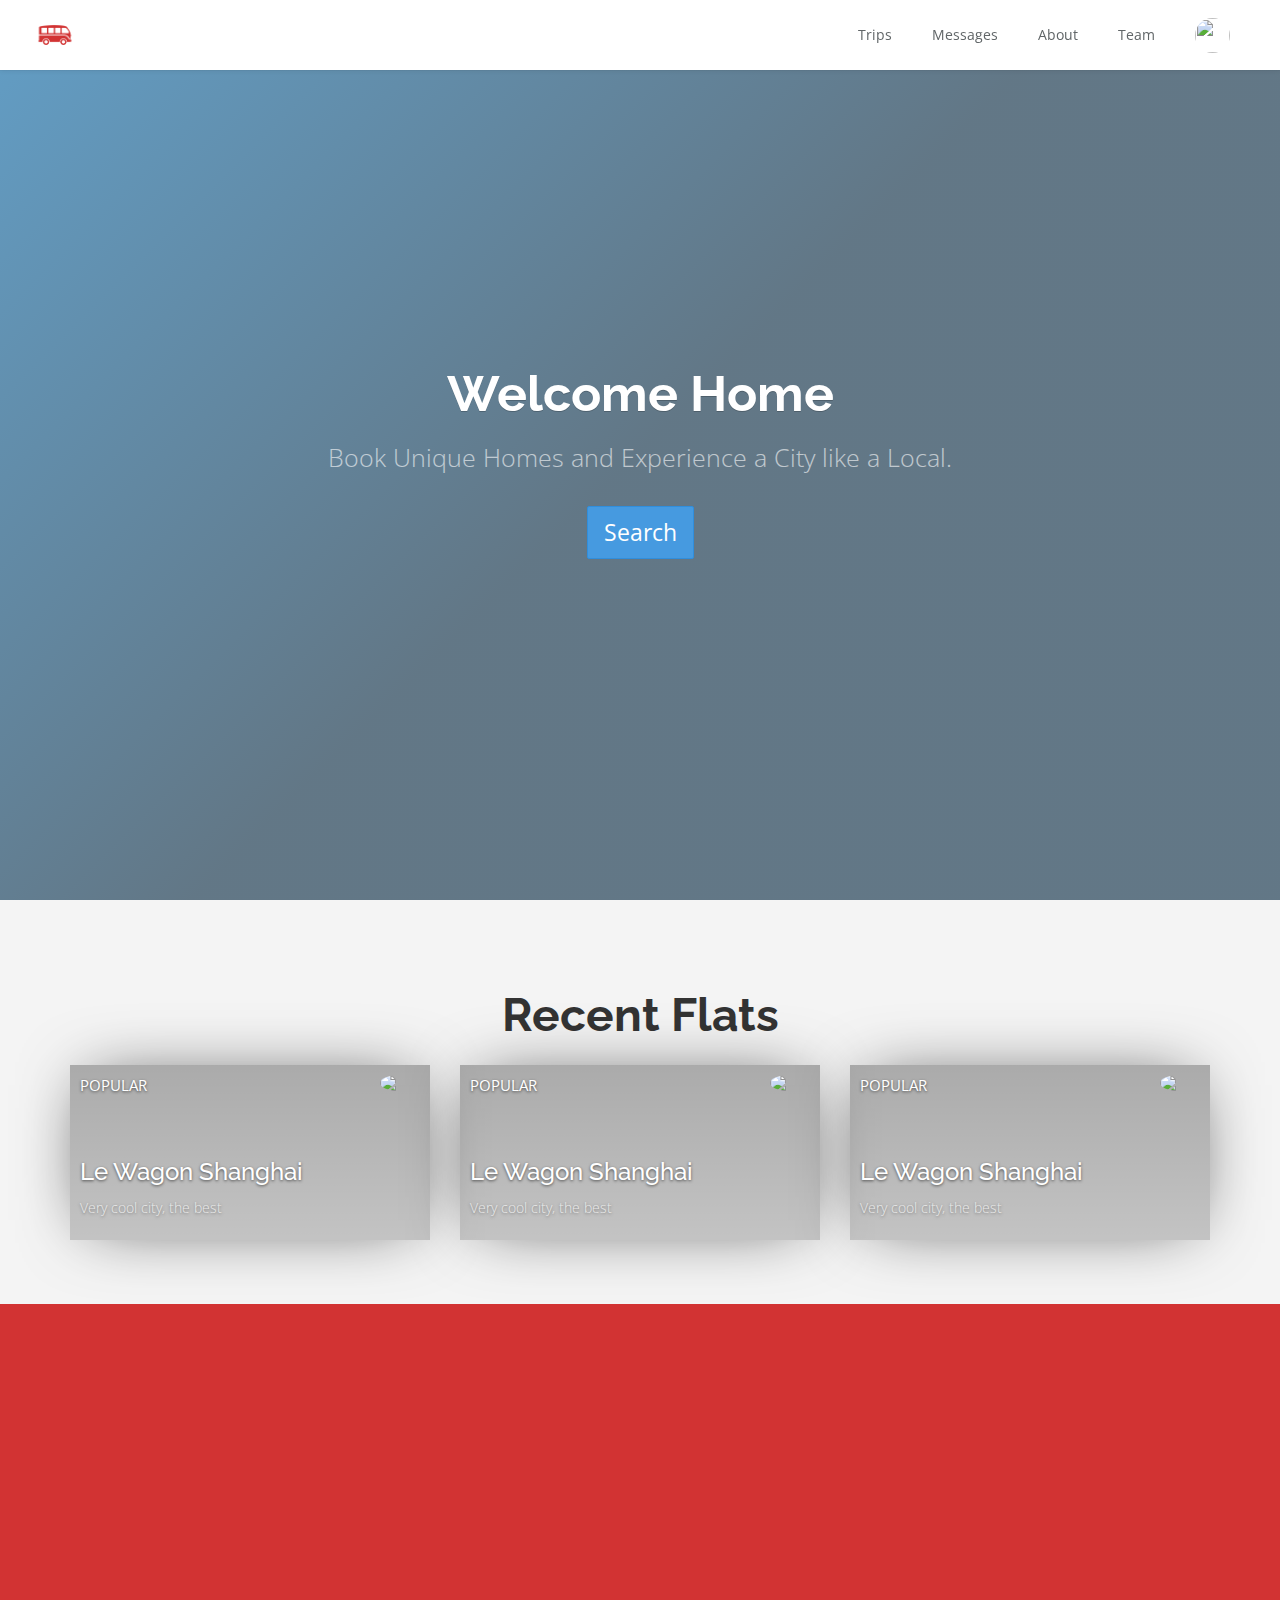
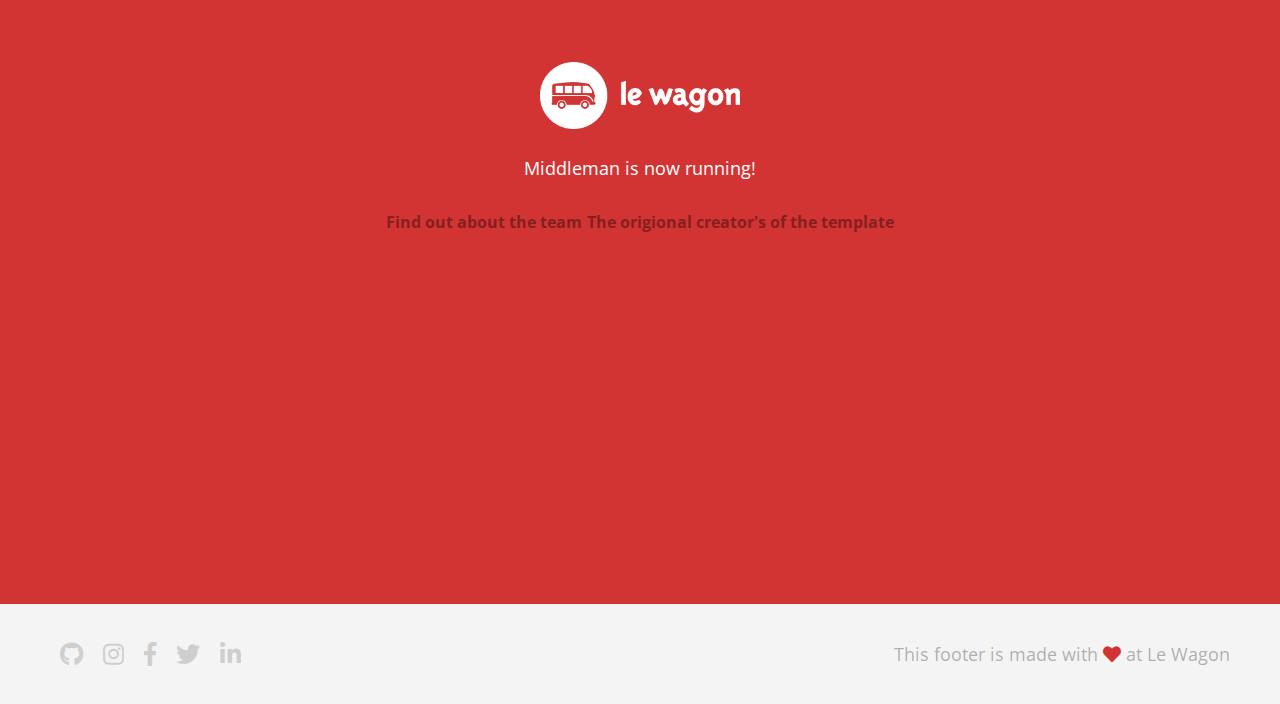
==== index.html @ 9c6ff1a3 "Automated commit at 2018-10-29 16:44:15 UTC by middleman-deploy 2.0.0-alpha" ====
<!doctype html>
<html>
  <head>
    <meta charset="utf-8">
    <meta http-equiv="x-ua-compatible" content="ie=edge">
    <meta name="viewport"
          content="width=device-width, initial-scale=1, shrink-to-fit=no">
    <!-- Use the title from a page's frontmatter if it has one -->
    <title>Le Wagon - Middleman</title>
    <link href="stylesheets/application-01566ca8.css" rel="stylesheet" />
    <script src="javascripts/application-93de88c9.js"></script>
    <link href="images/favicon-f15af148.png" rel="icon" type="image/png" />
  </head>
  <body>
    <div class="navbar-wagon navbar-fixed-top">
  <!-- Logo -->
  <a href="/" class="navbar-wagon-brand ">
    <img src="images/logo-acc9c0ec.png" alt="logo">
  </a>

  <!-- Right Navigation -->
  <div class="navbar-wagon-right hidden-xs hidden-sm ">

<!--     <a href="" class="navbar-wagon-item navbar-wagon-link">About</a>
 --><a href="" class="navbar-wagon-item navbar-wagon-link">Trips</a>
    <a href="" class="navbar-wagon-item navbar-wagon-link">Messages</a>
    <a href="about.html" class="navbar-wagon-item navbar-wagon-link">About</a>
    <a href="team.html" class="navbar-wagon-item navbar-wagon-link">Team</a>

    <!-- Profile picture with dropdown list -->
    <div class="navbar-wagon-item">
      <div class="dropdown">
        <img src="https://kitt.lewagon.com/placeholder/users/ssaunier" class="avatar dropdown-toggle" id="navbar-wagon-menu" data-toggle="dropdown">
        <ul class="dropdown-menu dropdown-menu-right navbar-wagon-dropdown-menu">
          <li><a href="#">Profile</a></li>
          <li><a href="#">Dashboard</a></li>
          <li><a href="#">Log Out</a></li>
        </ul>
      </div>
    </div>
  </div>

  <!-- Dropdown appearing on mobile only -->
  <div class="navbar-wagon-item hidden-md hidden-lg">
    <div class="dropdown">
      <i class="fa fa-bars dropdown-toggle" data-toggle="dropdown"></i>
      <ul class="dropdown-menu dropdown-menu-right navbar-wagon-dropdown-menu">
        <li><a href="#">Host</a></li>
        <li><a href="#">Trips</a></li>
        <li><a href="#">Messagese</a></li>
      </ul>
    </div>
  </div>
</div>

    <div class="banner" style="background-image: linear-gradient(-225deg, rgba(0,101,168,0.6) 0%, rgba(0,36,61,0.6) 50%), url('https://kitt.lewagon.com/placeholder/cities/berlin');">
  <div class="banner-content">
    <h1>Welcome Home</h1>
    <p>Book Unique Homes and Experience a City like a Local.</p>
    <a class="btn btn-primary btn-lg">Search</a>
  </div>
</div>

<div class="container-flats">
  <h1><strong>Recent Flats</strong></h1>
  <div class="container">
    <div class="row">
      <div class="col-xs-12 col-sm-4">
        <div class="card" style="background-image: linear-gradient(rgba(0,0,0,0.3), rgba(0,0,0,0.2)), url('https://kitt.lewagon.com/placeholder/cities/shanghai');">
          <div class="card-category">Popular</div>
          <div class="card-description">
            <h2>Le Wagon Shanghai</h2>
            <p>Very cool city, the best</p>
          </div>
          <img class="card-user" src="https://kitt.lewagon.com/placeholder/users/tgenaitay">
          <a class="card-link" href="#" ></a>
        </div>
      </div>
        <div class="col-xs-12 col-sm-4">
          <div class="card" style="background-image: linear-gradient(rgba(0,0,0,0.3), rgba(0,0,0,0.2)), url('https://kitt.lewagon.com/placeholder/cities/shanghai');">
            <div class="card-category">Popular</div>
            <div class="card-description">
              <h2>Le Wagon Shanghai</h2>
              <p>Very cool city, the best</p>
            </div>
            <img class="card-user" src="https://kitt.lewagon.com/placeholder/users/tgenaitay">
            <a class="card-link" href="#" ></a>
          </div>
        </div>
          <div class="col-xs-12 col-sm-4">
            <div class="card" style="background-image: linear-gradient(rgba(0,0,0,0.3), rgba(0,0,0,0.2)), url('https://kitt.lewagon.com/placeholder/cities/shanghai');">
              <div class="card-category">Popular</div>
              <div class="card-description">
                <h2>Le Wagon Shanghai</h2>
                <p>Very cool city, the best</p>
              </div>
              <img class="card-user" src="https://kitt.lewagon.com/placeholder/users/tgenaitay">
              <a class="card-link" href="#" ></a>
            </div>
          </div>
        </div>
      </div>
</div>

<div id="home">
  <div class="home-content">
    <img src="images/logo-acc9c0ec.png" width="200" alt="Logo" />
    <p>
      Middleman is now running!
    </p>
    <p class="about">
      <a href="team.html">Find out about the team</a>
      <a href="about.html">The origional creator's of the template</a>
    </p>
  </div>
</div>

    <div class="footer">
  <div class="footer-links">
    <a href="https://github.com/whatTheDuck101"><i class="fab fa-github"></i></a>
    <a href="#"><i class="fab fa-instagram"></i></i></a>
    <a href="#"><i class="fab fa-facebook-f"></i></a>
    <a href="#"><i class="fab fa-twitter"></i></a>
    <a href="https://www.linkedin.com/in/elizabeth-creary-766b42131/"><i class="fab fa-linkedin-in"></i></a>
  </div>
  <div class="footer-copyright">
    This footer is made with <i class="fa fa-heart"></i> at Le Wagon
  </div>
</div>

  </body>
</html>
---- stylesheets/application-01566ca8.css ----
@import url("https://fonts.googleapis.com/css?family=Open+Sans:400,300,700|Raleway:400,100,300,700,500");/*!
 * Bootstrap v3.3.7 (http://getbootstrap.com)
 * Copyright 2011-2016 Twitter, Inc.
 * Licensed under MIT (https://github.com/twbs/bootstrap/blob/master/LICENSE)
 *//*! normalize.css v3.0.3 | MIT License | github.com/necolas/normalize.css */html{font-family:sans-serif;-ms-text-size-adjust:100%;-webkit-text-size-adjust:100%}body{margin:0}article,aside,details,figcaption,figure,footer,header,hgroup,main,menu,nav,section,summary{display:block}audio,canvas,progress,video{display:inline-block;vertical-align:baseline}audio:not([controls]){display:none;height:0}[hidden],template{display:none}a{background-color:transparent}a:active,a:hover{outline:0}abbr[title]{border-bottom:1px dotted}b,strong{font-weight:bold}dfn{font-style:italic}h1{font-size:2em;margin:0.67em 0}mark{background:#ff0;color:#000}small{font-size:80%}sub,sup{font-size:75%;line-height:0;position:relative;vertical-align:baseline}sup{top:-0.5em}sub{bottom:-0.25em}img{border:0}svg:not(:root){overflow:hidden}figure{margin:1em 40px}hr{-webkit-box-sizing:content-box;box-sizing:content-box;height:0}pre{overflow:auto}code,kbd,pre,samp{font-family:monospace, monospace;font-size:1em}button,input,optgroup,select,textarea{color:inherit;font:inherit;margin:0}button{overflow:visible}button,select{text-transform:none}button,html input[type="button"],input[type="reset"],input[type="submit"]{-webkit-appearance:button;cursor:pointer}button[disabled],html input[disabled]{cursor:default}button::-moz-focus-inner,input::-moz-focus-inner{border:0;padding:0}input{line-height:normal}input[type="checkbox"],input[type="radio"]{-webkit-box-sizing:border-box;box-sizing:border-box;padding:0}input[type="number"]::-webkit-inner-spin-button,input[type="number"]::-webkit-outer-spin-button{height:auto}input[type="search"]{-webkit-appearance:textfield;-webkit-box-sizing:content-box;box-sizing:content-box}input[type="search"]::-webkit-search-cancel-button,input[type="search"]::-webkit-search-decoration{-webkit-appearance:none}fieldset{border:1px solid #c0c0c0;margin:0 2px;padding:0.35em 0.625em 0.75em}legend{border:0;padding:0}textarea{overflow:auto}optgroup{font-weight:bold}table{border-collapse:collapse;border-spacing:0}td,th{padding:0}/*! Source: https://github.com/h5bp/html5-boilerplate/blob/master/src/css/main.css */@media print{*,*:before,*:after{background:transparent !important;color:#000 !important;-webkit-box-shadow:none !important;box-shadow:none !important;text-shadow:none !important}a,a:visited{text-decoration:underline}a[href]:after{content:" (" attr(href) ")"}abbr[title]:after{content:" (" attr(title) ")"}a[href^="#"]:after,a[href^="javascript:"]:after{content:""}pre,blockquote{border:1px solid #999;page-break-inside:avoid}thead{display:table-header-group}tr,img{page-break-inside:avoid}img{max-width:100% !important}p,h2,h3{orphans:3;widows:3}h2,h3{page-break-after:avoid}.navbar{display:none}.btn>.caret,.dropup>.btn>.caret{border-top-color:#000 !important}.label{border:1px solid #000}.table{border-collapse:collapse !important}.table td,.table th{background-color:#fff !important}.table-bordered th,.table-bordered td{border:1px solid #ddd !important}}@font-face{font-family:'Glyphicons Halflings';src:url("../assets/bootstrap/glyphicons-halflings-regular-86b6f62b.eot");src:url("../assets/bootstrap/glyphicons-halflings-regular-86b6f62b.eot?#iefix") format("embedded-opentype"),url("../assets/bootstrap/glyphicons-halflings-regular-ca35b697.woff2") format("woff2"),url("../assets/bootstrap/glyphicons-halflings-regular-278e49a8.woff") format("woff"),url("../assets/bootstrap/glyphicons-halflings-regular-44bc1850.ttf") format("truetype"),url("../assets/bootstrap/glyphicons-halflings-regular-de51a849.svg#glyphicons_halflingsregular") format("svg")}.glyphicon{position:relative;top:1px;display:inline-block;font-family:'Glyphicons Halflings';font-style:normal;font-weight:normal;line-height:1;-webkit-font-smoothing:antialiased;-moz-osx-font-smoothing:grayscale}.glyphicon-asterisk:before{content:"\002a"}.glyphicon-plus:before{content:"\002b"}.glyphicon-euro:before,.glyphicon-eur:before{content:"\20ac"}.glyphicon-minus:before{content:"\2212"}.glyphicon-cloud:before{content:"\2601"}.glyphicon-envelope:before{content:"\2709"}.glyphicon-pencil:before{content:"\270f"}.glyphicon-glass:before{content:"\e001"}.glyphicon-music:before{content:"\e002"}.glyphicon-search:before{content:"\e003"}.glyphicon-heart:before{content:"\e005"}.glyphicon-star:before{content:"\e006"}.glyphicon-star-empty:before{content:"\e007"}.glyphicon-user:before{content:"\e008"}.glyphicon-film:before{content:"\e009"}.glyphicon-th-large:before{content:"\e010"}.glyphicon-th:before{content:"\e011"}.glyphicon-th-list:before{content:"\e012"}.glyphicon-ok:before{content:"\e013"}.glyphicon-remove:before{content:"\e014"}.glyphicon-zoom-in:before{content:"\e015"}.glyphicon-zoom-out:before{content:"\e016"}.glyphicon-off:before{content:"\e017"}.glyphicon-signal:before{content:"\e018"}.glyphicon-cog:before{content:"\e019"}.glyphicon-trash:before{content:"\e020"}.glyphicon-home:before{content:"\e021"}.glyphicon-file:before{content:"\e022"}.glyphicon-time:before{content:"\e023"}.glyphicon-road:before{content:"\e024"}.glyphicon-download-alt:before{content:"\e025"}.glyphicon-download:before{content:"\e026"}.glyphicon-upload:before{content:"\e027"}.glyphicon-inbox:before{content:"\e028"}.glyphicon-play-circle:before{content:"\e029"}.glyphicon-repeat:before{content:"\e030"}.glyphicon-refresh:before{content:"\e031"}.glyphicon-list-alt:before{content:"\e032"}.glyphicon-lock:before{content:"\e033"}.glyphicon-flag:before{content:"\e034"}.glyphicon-headphones:before{content:"\e035"}.glyphicon-volume-off:before{content:"\e036"}.glyphicon-volume-down:before{content:"\e037"}.glyphicon-volume-up:before{content:"\e038"}.glyphicon-qrcode:before{content:"\e039"}.glyphicon-barcode:before{content:"\e040"}.glyphicon-tag:before{content:"\e041"}.glyphicon-tags:before{content:"\e042"}.glyphicon-book:before{content:"\e043"}.glyphicon-bookmark:before{content:"\e044"}.glyphicon-print:before{content:"\e045"}.glyphicon-camera:before{content:"\e046"}.glyphicon-font:before{content:"\e047"}.glyphicon-bold:before{content:"\e048"}.glyphicon-italic:before{content:"\e049"}.glyphicon-text-height:before{content:"\e050"}.glyphicon-text-width:before{content:"\e051"}.glyphicon-align-left:before{content:"\e052"}.glyphicon-align-center:before{content:"\e053"}.glyphicon-align-right:before{content:"\e054"}.glyphicon-align-justify:before{content:"\e055"}.glyphicon-list:before{content:"\e056"}.glyphicon-indent-left:before{content:"\e057"}.glyphicon-indent-right:before{content:"\e058"}.glyphicon-facetime-video:before{content:"\e059"}.glyphicon-picture:before{content:"\e060"}.glyphicon-map-marker:before{content:"\e062"}.glyphicon-adjust:before{content:"\e063"}.glyphicon-tint:before{content:"\e064"}.glyphicon-edit:before{content:"\e065"}.glyphicon-share:before{content:"\e066"}.glyphicon-check:before{content:"\e067"}.glyphicon-move:before{content:"\e068"}.glyphicon-step-backward:before{content:"\e069"}.glyphicon-fast-backward:before{content:"\e070"}.glyphicon-backward:before{content:"\e071"}.glyphicon-play:before{content:"\e072"}.glyphicon-pause:before{content:"\e073"}.glyphicon-stop:before{content:"\e074"}.glyphicon-forward:before{content:"\e075"}.glyphicon-fast-forward:before{content:"\e076"}.glyphicon-step-forward:before{content:"\e077"}.glyphicon-eject:before{content:"\e078"}.glyphicon-chevron-left:before{content:"\e079"}.glyphicon-chevron-right:before{content:"\e080"}.glyphicon-plus-sign:before{content:"\e081"}.glyphicon-minus-sign:before{content:"\e082"}.glyphicon-remove-sign:before{content:"\e083"}.glyphicon-ok-sign:before{content:"\e084"}.glyphicon-question-sign:before{content:"\e085"}.glyphicon-info-sign:before{content:"\e086"}.glyphicon-screenshot:before{content:"\e087"}.glyphicon-remove-circle:before{content:"\e088"}.glyphicon-ok-circle:before{content:"\e089"}.glyphicon-ban-circle:before{content:"\e090"}.glyphicon-arrow-left:before{content:"\e091"}.glyphicon-arrow-right:before{content:"\e092"}.glyphicon-arrow-up:before{content:"\e093"}.glyphicon-arrow-down:before{content:"\e094"}.glyphicon-share-alt:before{content:"\e095"}.glyphicon-resize-full:before{content:"\e096"}.glyphicon-resize-small:before{content:"\e097"}.glyphicon-exclamation-sign:before{content:"\e101"}.glyphicon-gift:before{content:"\e102"}.glyphicon-leaf:before{content:"\e103"}.glyphicon-fire:before{content:"\e104"}.glyphicon-eye-open:before{content:"\e105"}.glyphicon-eye-close:before{content:"\e106"}.glyphicon-warning-sign:before{content:"\e107"}.glyphicon-plane:before{content:"\e108"}.glyphicon-calendar:before{content:"\e109"}.glyphicon-random:before{content:"\e110"}.glyphicon-comment:before{content:"\e111"}.glyphicon-magnet:before{content:"\e112"}.glyphicon-chevron-up:before{content:"\e113"}.glyphicon-chevron-down:before{content:"\e114"}.glyphicon-retweet:before{content:"\e115"}.glyphicon-shopping-cart:before{content:"\e116"}.glyphicon-folder-close:before{content:"\e117"}.glyphicon-folder-open:before{content:"\e118"}.glyphicon-resize-vertical:before{content:"\e119"}.glyphicon-resize-horizontal:before{content:"\e120"}.glyphicon-hdd:before{content:"\e121"}.glyphicon-bullhorn:before{content:"\e122"}.glyphicon-bell:before{content:"\e123"}.glyphicon-certificate:before{content:"\e124"}.glyphicon-thumbs-up:before{content:"\e125"}.glyphicon-thumbs-down:before{content:"\e126"}.glyphicon-hand-right:before{content:"\e127"}.glyphicon-hand-left:before{content:"\e128"}.glyphicon-hand-up:before{content:"\e129"}.glyphicon-hand-down:before{content:"\e130"}.glyphicon-circle-arrow-right:before{content:"\e131"}.glyphicon-circle-arrow-left:before{content:"\e132"}.glyphicon-circle-arrow-up:before{content:"\e133"}.glyphicon-circle-arrow-down:before{content:"\e134"}.glyphicon-globe:before{content:"\e135"}.glyphicon-wrench:before{content:"\e136"}.glyphicon-tasks:before{content:"\e137"}.glyphicon-filter:before{content:"\e138"}.glyphicon-briefcase:before{content:"\e139"}.glyphicon-fullscreen:before{content:"\e140"}.glyphicon-dashboard:before{content:"\e141"}.glyphicon-paperclip:before{content:"\e142"}.glyphicon-heart-empty:before{content:"\e143"}.glyphicon-link:before{content:"\e144"}.glyphicon-phone:before{content:"\e145"}.glyphicon-pushpin:before{content:"\e146"}.glyphicon-usd:before{content:"\e148"}.glyphicon-gbp:before{content:"\e149"}.glyphicon-sort:before{content:"\e150"}.glyphicon-sort-by-alphabet:before{content:"\e151"}.glyphicon-sort-by-alphabet-alt:before{content:"\e152"}.glyphicon-sort-by-order:before{content:"\e153"}.glyphicon-sort-by-order-alt:before{content:"\e154"}.glyphicon-sort-by-attributes:before{content:"\e155"}.glyphicon-sort-by-attributes-alt:before{content:"\e156"}.glyphicon-unchecked:before{content:"\e157"}.glyphicon-expand:before{content:"\e158"}.glyphicon-collapse-down:before{content:"\e159"}.glyphicon-collapse-up:before{content:"\e160"}.glyphicon-log-in:before{content:"\e161"}.glyphicon-flash:before{content:"\e162"}.glyphicon-log-out:before{content:"\e163"}.glyphicon-new-window:before{content:"\e164"}.glyphicon-record:before{content:"\e165"}.glyphicon-save:before{content:"\e166"}.glyphicon-open:before{content:"\e167"}.glyphicon-saved:before{content:"\e168"}.glyphicon-import:before{content:"\e169"}.glyphicon-export:before{content:"\e170"}.glyphicon-send:before{content:"\e171"}.glyphicon-floppy-disk:before{content:"\e172"}.glyphicon-floppy-saved:before{content:"\e173"}.glyphicon-floppy-remove:before{content:"\e174"}.glyphicon-floppy-save:before{content:"\e175"}.glyphicon-floppy-open:before{content:"\e176"}.glyphicon-credit-card:before{content:"\e177"}.glyphicon-transfer:before{content:"\e178"}.glyphicon-cutlery:before{content:"\e179"}.glyphicon-header:before{content:"\e180"}.glyphicon-compressed:before{content:"\e181"}.glyphicon-earphone:before{content:"\e182"}.glyphicon-phone-alt:before{content:"\e183"}.glyphicon-tower:before{content:"\e184"}.glyphicon-stats:before{content:"\e185"}.glyphicon-sd-video:before{content:"\e186"}.glyphicon-hd-video:before{content:"\e187"}.glyphicon-subtitles:before{content:"\e188"}.glyphicon-sound-stereo:before{content:"\e189"}.glyphicon-sound-dolby:before{content:"\e190"}.glyphicon-sound-5-1:before{content:"\e191"}.glyphicon-sound-6-1:before{content:"\e192"}.glyphicon-sound-7-1:before{content:"\e193"}.glyphicon-copyright-mark:before{content:"\e194"}.glyphicon-registration-mark:before{content:"\e195"}.glyphicon-cloud-download:before{content:"\e197"}.glyphicon-cloud-upload:before{content:"\e198"}.glyphicon-tree-conifer:before{content:"\e199"}.glyphicon-tree-deciduous:before{content:"\e200"}.glyphicon-cd:before{content:"\e201"}.glyphicon-save-file:before{content:"\e202"}.glyphicon-open-file:before{content:"\e203"}.glyphicon-level-up:before{content:"\e204"}.glyphicon-copy:before{content:"\e205"}.glyphicon-paste:before{content:"\e206"}.glyphicon-alert:before{content:"\e209"}.glyphicon-equalizer:before{content:"\e210"}.glyphicon-king:before{content:"\e211"}.glyphicon-queen:before{content:"\e212"}.glyphicon-pawn:before{content:"\e213"}.glyphicon-bishop:before{content:"\e214"}.glyphicon-knight:before{content:"\e215"}.glyphicon-baby-formula:before{content:"\e216"}.glyphicon-tent:before{content:"\26fa"}.glyphicon-blackboard:before{content:"\e218"}.glyphicon-bed:before{content:"\e219"}.glyphicon-apple:before{content:"\f8ff"}.glyphicon-erase:before{content:"\e221"}.glyphicon-hourglass:before{content:"\231b"}.glyphicon-lamp:before{content:"\e223"}.glyphicon-duplicate:before{content:"\e224"}.glyphicon-piggy-bank:before{content:"\e225"}.glyphicon-scissors:before{content:"\e226"}.glyphicon-bitcoin:before{content:"\e227"}.glyphicon-btc:before{content:"\e227"}.glyphicon-xbt:before{content:"\e227"}.glyphicon-yen:before{content:"\00a5"}.glyphicon-jpy:before{content:"\00a5"}.glyphicon-ruble:before{content:"\20bd"}.glyphicon-rub:before{content:"\20bd"}.glyphicon-scale:before{content:"\e230"}.glyphicon-ice-lolly:before{content:"\e231"}.glyphicon-ice-lolly-tasted:before{content:"\e232"}.glyphicon-education:before{content:"\e233"}.glyphicon-option-horizontal:before{content:"\e234"}.glyphicon-option-vertical:before{content:"\e235"}.glyphicon-menu-hamburger:before{content:"\e236"}.glyphicon-modal-window:before{content:"\e237"}.glyphicon-oil:before{content:"\e238"}.glyphicon-grain:before{content:"\e239"}.glyphicon-sunglasses:before{content:"\e240"}.glyphicon-text-size:before{content:"\e241"}.glyphicon-text-color:before{content:"\e242"}.glyphicon-text-background:before{content:"\e243"}.glyphicon-object-align-top:before{content:"\e244"}.glyphicon-object-align-bottom:before{content:"\e245"}.glyphicon-object-align-horizontal:before{content:"\e246"}.glyphicon-object-align-left:before{content:"\e247"}.glyphicon-object-align-vertical:before{content:"\e248"}.glyphicon-object-align-right:before{content:"\e249"}.glyphicon-triangle-right:before{content:"\e250"}.glyphicon-triangle-left:before{content:"\e251"}.glyphicon-triangle-bottom:before{content:"\e252"}.glyphicon-triangle-top:before{content:"\e253"}.glyphicon-console:before{content:"\e254"}.glyphicon-superscript:before{content:"\e255"}.glyphicon-subscript:before{content:"\e256"}.glyphicon-menu-left:before{content:"\e257"}.glyphicon-menu-right:before{content:"\e258"}.glyphicon-menu-down:before{content:"\e259"}.glyphicon-menu-up:before{content:"\e260"}*{-webkit-box-sizing:border-box;box-sizing:border-box}*:before,*:after{-webkit-box-sizing:border-box;box-sizing:border-box}html{font-size:10px;-webkit-tap-highlight-color:transparent}body{font-family:"Open Sans", "Helvetica", "sans-serif";font-size:18px;line-height:1.42857143;color:#333333;background-color:#F4F4F4}input,button,select,textarea{font-family:inherit;font-size:inherit;line-height:inherit}a{color:#469AE0;text-decoration:none}a:hover,a:focus{color:#1f74ba;text-decoration:underline}a:focus{outline:5px auto -webkit-focus-ring-color;outline-offset:-2px}figure{margin:0}img{vertical-align:middle}.img-responsive{display:block;max-width:100%;height:auto}.img-rounded{border-radius:2px}.img-thumbnail{padding:4px;line-height:1.42857143;background-color:#F4F4F4;border:1px solid #ddd;border-radius:2px;-webkit-transition:all 0.2s ease-in-out;transition:all 0.2s ease-in-out;display:inline-block;max-width:100%;height:auto}.img-circle{border-radius:50%}hr{margin-top:25px;margin-bottom:25px;border:0;border-top:1px solid #eeeeee}.sr-only{position:absolute;width:1px;height:1px;margin:-1px;padding:0;overflow:hidden;clip:rect(0, 0, 0, 0);border:0}.sr-only-focusable:active,.sr-only-focusable:focus{position:static;width:auto;height:auto;margin:0;overflow:visible;clip:auto}[role="button"]{cursor:pointer}h1,h2,h3,h4,h5,h6,.h1,.h2,.h3,.h4,.h5,.h6{font-family:"Raleway", "Helvetica", "sans-serif";font-weight:500;line-height:1.1;color:inherit}h1 small,h1 .small,h2 small,h2 .small,h3 small,h3 .small,h4 small,h4 .small,h5 small,h5 .small,h6 small,h6 .small,.h1 small,.h1 .small,.h2 small,.h2 .small,.h3 small,.h3 .small,.h4 small,.h4 .small,.h5 small,.h5 .small,.h6 small,.h6 .small{font-weight:normal;line-height:1;color:#777777}h1,.h1,h2,.h2,h3,.h3{margin-top:25px;margin-bottom:12.5px}h1 small,h1 .small,.h1 small,.h1 .small,h2 small,h2 .small,.h2 small,.h2 .small,h3 small,h3 .small,.h3 small,.h3 .small{font-size:65%}h4,.h4,h5,.h5,h6,.h6{margin-top:12.5px;margin-bottom:12.5px}h4 small,h4 .small,.h4 small,.h4 .small,h5 small,h5 .small,.h5 small,.h5 .small,h6 small,h6 .small,.h6 small,.h6 .small{font-size:75%}h1,.h1{font-size:46px}h2,.h2{font-size:38px}h3,.h3{font-size:31px}h4,.h4{font-size:23px}h5,.h5{font-size:18px}h6,.h6{font-size:16px}p{margin:0 0 12.5px}.lead{margin-bottom:25px;font-size:20px;font-weight:300;line-height:1.4}@media (min-width: 768px){.lead{font-size:27px}}small,.small{font-size:88%}mark,.mark{background-color:#fcf8e3;padding:.2em}.text-left{text-align:left}.text-right{text-align:right}.text-center{text-align:center}.text-justify{text-align:justify}.text-nowrap{white-space:nowrap}.text-lowercase{text-transform:lowercase}.text-uppercase,.initialism{text-transform:uppercase}.text-capitalize{text-transform:capitalize}.text-muted{color:#777777}.text-primary{color:#469AE0}a.text-primary:hover,a.text-primary:focus{color:#2381d0}.text-success{color:#3c763d}a.text-success:hover,a.text-success:focus{color:#2b542c}.text-info{color:#31708f}a.text-info:hover,a.text-info:focus{color:#245269}.text-warning{color:#8a6d3b}a.text-warning:hover,a.text-warning:focus{color:#66512c}.text-danger{color:#a94442}a.text-danger:hover,a.text-danger:focus{color:#843534}.bg-primary{color:#fff}.bg-primary{background-color:#469AE0}a.bg-primary:hover,a.bg-primary:focus{background-color:#2381d0}.bg-success{background-color:#dff0d8}a.bg-success:hover,a.bg-success:focus{background-color:#c1e2b3}.bg-info{background-color:#d9edf7}a.bg-info:hover,a.bg-info:focus{background-color:#afd9ee}.bg-warning{background-color:#fcf8e3}a.bg-warning:hover,a.bg-warning:focus{background-color:#f7ecb5}.bg-danger{background-color:#f2dede}a.bg-danger:hover,a.bg-danger:focus{background-color:#e4b9b9}.page-header{padding-bottom:11.5px;margin:50px 0 25px;border-bottom:1px solid #eeeeee}ul,ol{margin-top:0;margin-bottom:12.5px}ul ul,ul ol,ol ul,ol ol{margin-bottom:0}.list-unstyled{padding-left:0;list-style:none}.list-inline{padding-left:0;list-style:none;margin-left:-5px}.list-inline>li{display:inline-block;padding-left:5px;padding-right:5px}dl{margin-top:0;margin-bottom:25px}dt,dd{line-height:1.42857143}dt{font-weight:bold}dd{margin-left:0}.dl-horizontal dd:before,.dl-horizontal dd:after{content:" ";display:table}.dl-horizontal dd:after{clear:both}@media (min-width: 768px){.dl-horizontal dt{float:left;width:160px;clear:left;text-align:right;overflow:hidden;text-overflow:ellipsis;white-space:nowrap}.dl-horizontal dd{margin-left:180px}}abbr[title],abbr[data-original-title]{cursor:help;border-bottom:1px dotted #777777}.initialism{font-size:90%}blockquote{padding:12.5px 25px;margin:0 0 25px;font-size:22.5px;border-left:5px solid #eeeeee}blockquote p:last-child,blockquote ul:last-child,blockquote ol:last-child{margin-bottom:0}blockquote footer,blockquote small,blockquote .small{display:block;font-size:80%;line-height:1.42857143;color:#777777}blockquote footer:before,blockquote small:before,blockquote .small:before{content:'\2014 \00A0'}.blockquote-reverse,blockquote.pull-right{padding-right:15px;padding-left:0;border-right:5px solid #eeeeee;border-left:0;text-align:right}.blockquote-reverse footer:before,.blockquote-reverse small:before,.blockquote-reverse .small:before,blockquote.pull-right footer:before,blockquote.pull-right small:before,blockquote.pull-right .small:before{content:''}.blockquote-reverse footer:after,.blockquote-reverse small:after,.blockquote-reverse .small:after,blockquote.pull-right footer:after,blockquote.pull-right small:after,blockquote.pull-right .small:after{content:'\00A0 \2014'}address{margin-bottom:25px;font-style:normal;line-height:1.42857143}code,kbd,pre,samp{font-family:Menlo, Monaco, Consolas, "Courier New", monospace}code{padding:2px 4px;font-size:90%;color:#c7254e;background-color:#f9f2f4;border-radius:2px}kbd{padding:2px 4px;font-size:90%;color:#fff;background-color:#333;border-radius:2px;-webkit-box-shadow:inset 0 -1px 0 rgba(0,0,0,0.25);box-shadow:inset 0 -1px 0 rgba(0,0,0,0.25)}kbd kbd{padding:0;font-size:100%;font-weight:bold;-webkit-box-shadow:none;box-shadow:none}pre{display:block;padding:12px;margin:0 0 12.5px;font-size:17px;line-height:1.42857143;word-break:break-all;word-wrap:break-word;color:#333333;background-color:#f5f5f5;border:1px solid #ccc;border-radius:2px}pre code{padding:0;font-size:inherit;color:inherit;white-space:pre-wrap;background-color:transparent;border-radius:0}.pre-scrollable{max-height:340px;overflow-y:scroll}.container{margin-right:auto;margin-left:auto;padding-left:15px;padding-right:15px}.container:before,.container:after{content:" ";display:table}.container:after{clear:both}@media (min-width: 768px){.container{width:750px}}@media (min-width: 992px){.container{width:970px}}@media (min-width: 1200px){.container{width:1170px}}.container-fluid{margin-right:auto;margin-left:auto;padding-left:15px;padding-right:15px}.container-fluid:before,.container-fluid:after{content:" ";display:table}.container-fluid:after{clear:both}.row{margin-left:-15px;margin-right:-15px}.row:before,.row:after{content:" ";display:table}.row:after{clear:both}.col-xs-1,.col-sm-1,.col-md-1,.col-lg-1,.col-xs-2,.col-sm-2,.col-md-2,.col-lg-2,.col-xs-3,.col-sm-3,.col-md-3,.col-lg-3,.col-xs-4,.col-sm-4,.col-md-4,.col-lg-4,.col-xs-5,.col-sm-5,.col-md-5,.col-lg-5,.col-xs-6,.col-sm-6,.col-md-6,.col-lg-6,.col-xs-7,.col-sm-7,.col-md-7,.col-lg-7,.col-xs-8,.col-sm-8,.col-md-8,.col-lg-8,.col-xs-9,.col-sm-9,.col-md-9,.col-lg-9,.col-xs-10,.col-sm-10,.col-md-10,.col-lg-10,.col-xs-11,.col-sm-11,.col-md-11,.col-lg-11,.col-xs-12,.col-sm-12,.col-md-12,.col-lg-12{position:relative;min-height:1px;padding-left:15px;padding-right:15px}.col-xs-1,.col-xs-2,.col-xs-3,.col-xs-4,.col-xs-5,.col-xs-6,.col-xs-7,.col-xs-8,.col-xs-9,.col-xs-10,.col-xs-11,.col-xs-12{float:left}.col-xs-1{width:8.33333333%}.col-xs-2{width:16.66666667%}.col-xs-3{width:25%}.col-xs-4{width:33.33333333%}.col-xs-5{width:41.66666667%}.col-xs-6{width:50%}.col-xs-7{width:58.33333333%}.col-xs-8{width:66.66666667%}.col-xs-9{width:75%}.col-xs-10{width:83.33333333%}.col-xs-11{width:91.66666667%}.col-xs-12{width:100%}.col-xs-pull-0{right:auto}.col-xs-pull-1{right:8.33333333%}.col-xs-pull-2{right:16.66666667%}.col-xs-pull-3{right:25%}.col-xs-pull-4{right:33.33333333%}.col-xs-pull-5{right:41.66666667%}.col-xs-pull-6{right:50%}.col-xs-pull-7{right:58.33333333%}.col-xs-pull-8{right:66.66666667%}.col-xs-pull-9{right:75%}.col-xs-pull-10{right:83.33333333%}.col-xs-pull-11{right:91.66666667%}.col-xs-pull-12{right:100%}.col-xs-push-0{left:auto}.col-xs-push-1{left:8.33333333%}.col-xs-push-2{left:16.66666667%}.col-xs-push-3{left:25%}.col-xs-push-4{left:33.33333333%}.col-xs-push-5{left:41.66666667%}.col-xs-push-6{left:50%}.col-xs-push-7{left:58.33333333%}.col-xs-push-8{left:66.66666667%}.col-xs-push-9{left:75%}.col-xs-push-10{left:83.33333333%}.col-xs-push-11{left:91.66666667%}.col-xs-push-12{left:100%}.col-xs-offset-0{margin-left:0%}.col-xs-offset-1{margin-left:8.33333333%}.col-xs-offset-2{margin-left:16.66666667%}.col-xs-offset-3{margin-left:25%}.col-xs-offset-4{margin-left:33.33333333%}.col-xs-offset-5{margin-left:41.66666667%}.col-xs-offset-6{margin-left:50%}.col-xs-offset-7{margin-left:58.33333333%}.col-xs-offset-8{margin-left:66.66666667%}.col-xs-offset-9{margin-left:75%}.col-xs-offset-10{margin-left:83.33333333%}.col-xs-offset-11{margin-left:91.66666667%}.col-xs-offset-12{margin-left:100%}@media (min-width: 768px){.col-sm-1,.col-sm-2,.col-sm-3,.col-sm-4,.col-sm-5,.col-sm-6,.col-sm-7,.col-sm-8,.col-sm-9,.col-sm-10,.col-sm-11,.col-sm-12{float:left}.col-sm-1{width:8.33333333%}.col-sm-2{width:16.66666667%}.col-sm-3{width:25%}.col-sm-4{width:33.33333333%}.col-sm-5{width:41.66666667%}.col-sm-6{width:50%}.col-sm-7{width:58.33333333%}.col-sm-8{width:66.66666667%}.col-sm-9{width:75%}.col-sm-10{width:83.33333333%}.col-sm-11{width:91.66666667%}.col-sm-12{width:100%}.col-sm-pull-0{right:auto}.col-sm-pull-1{right:8.33333333%}.col-sm-pull-2{right:16.66666667%}.col-sm-pull-3{right:25%}.col-sm-pull-4{right:33.33333333%}.col-sm-pull-5{right:41.66666667%}.col-sm-pull-6{right:50%}.col-sm-pull-7{right:58.33333333%}.col-sm-pull-8{right:66.66666667%}.col-sm-pull-9{right:75%}.col-sm-pull-10{right:83.33333333%}.col-sm-pull-11{right:91.66666667%}.col-sm-pull-12{right:100%}.col-sm-push-0{left:auto}.col-sm-push-1{left:8.33333333%}.col-sm-push-2{left:16.66666667%}.col-sm-push-3{left:25%}.col-sm-push-4{left:33.33333333%}.col-sm-push-5{left:41.66666667%}.col-sm-push-6{left:50%}.col-sm-push-7{left:58.33333333%}.col-sm-push-8{left:66.66666667%}.col-sm-push-9{left:75%}.col-sm-push-10{left:83.33333333%}.col-sm-push-11{left:91.66666667%}.col-sm-push-12{left:100%}.col-sm-offset-0{margin-left:0%}.col-sm-offset-1{margin-left:8.33333333%}.col-sm-offset-2{margin-left:16.66666667%}.col-sm-offset-3{margin-left:25%}.col-sm-offset-4{margin-left:33.33333333%}.col-sm-offset-5{margin-left:41.66666667%}.col-sm-offset-6{margin-left:50%}.col-sm-offset-7{margin-left:58.33333333%}.col-sm-offset-8{margin-left:66.66666667%}.col-sm-offset-9{margin-left:75%}.col-sm-offset-10{margin-left:83.33333333%}.col-sm-offset-11{margin-left:91.66666667%}.col-sm-offset-12{margin-left:100%}}@media (min-width: 992px){.col-md-1,.col-md-2,.col-md-3,.col-md-4,.col-md-5,.col-md-6,.col-md-7,.col-md-8,.col-md-9,.col-md-10,.col-md-11,.col-md-12{float:left}.col-md-1{width:8.33333333%}.col-md-2{width:16.66666667%}.col-md-3{width:25%}.col-md-4{width:33.33333333%}.col-md-5{width:41.66666667%}.col-md-6{width:50%}.col-md-7{width:58.33333333%}.col-md-8{width:66.66666667%}.col-md-9{width:75%}.col-md-10{width:83.33333333%}.col-md-11{width:91.66666667%}.col-md-12{width:100%}.col-md-pull-0{right:auto}.col-md-pull-1{right:8.33333333%}.col-md-pull-2{right:16.66666667%}.col-md-pull-3{right:25%}.col-md-pull-4{right:33.33333333%}.col-md-pull-5{right:41.66666667%}.col-md-pull-6{right:50%}.col-md-pull-7{right:58.33333333%}.col-md-pull-8{right:66.66666667%}.col-md-pull-9{right:75%}.col-md-pull-10{right:83.33333333%}.col-md-pull-11{right:91.66666667%}.col-md-pull-12{right:100%}.col-md-push-0{left:auto}.col-md-push-1{left:8.33333333%}.col-md-push-2{left:16.66666667%}.col-md-push-3{left:25%}.col-md-push-4{left:33.33333333%}.col-md-push-5{left:41.66666667%}.col-md-push-6{left:50%}.col-md-push-7{left:58.33333333%}.col-md-push-8{left:66.66666667%}.col-md-push-9{left:75%}.col-md-push-10{left:83.33333333%}.col-md-push-11{left:91.66666667%}.col-md-push-12{left:100%}.col-md-offset-0{margin-left:0%}.col-md-offset-1{margin-left:8.33333333%}.col-md-offset-2{margin-left:16.66666667%}.col-md-offset-3{margin-left:25%}.col-md-offset-4{margin-left:33.33333333%}.col-md-offset-5{margin-left:41.66666667%}.col-md-offset-6{margin-left:50%}.col-md-offset-7{margin-left:58.33333333%}.col-md-offset-8{margin-left:66.66666667%}.col-md-offset-9{margin-left:75%}.col-md-offset-10{margin-left:83.33333333%}.col-md-offset-11{margin-left:91.66666667%}.col-md-offset-12{margin-left:100%}}@media (min-width: 1200px){.col-lg-1,.col-lg-2,.col-lg-3,.col-lg-4,.col-lg-5,.col-lg-6,.col-lg-7,.col-lg-8,.col-lg-9,.col-lg-10,.col-lg-11,.col-lg-12{float:left}.col-lg-1{width:8.33333333%}.col-lg-2{width:16.66666667%}.col-lg-3{width:25%}.col-lg-4{width:33.33333333%}.col-lg-5{width:41.66666667%}.col-lg-6{width:50%}.col-lg-7{width:58.33333333%}.col-lg-8{width:66.66666667%}.col-lg-9{width:75%}.col-lg-10{width:83.33333333%}.col-lg-11{width:91.66666667%}.col-lg-12{width:100%}.col-lg-pull-0{right:auto}.col-lg-pull-1{right:8.33333333%}.col-lg-pull-2{right:16.66666667%}.col-lg-pull-3{right:25%}.col-lg-pull-4{right:33.33333333%}.col-lg-pull-5{right:41.66666667%}.col-lg-pull-6{right:50%}.col-lg-pull-7{right:58.33333333%}.col-lg-pull-8{right:66.66666667%}.col-lg-pull-9{right:75%}.col-lg-pull-10{right:83.33333333%}.col-lg-pull-11{right:91.66666667%}.col-lg-pull-12{right:100%}.col-lg-push-0{left:auto}.col-lg-push-1{left:8.33333333%}.col-lg-push-2{left:16.66666667%}.col-lg-push-3{left:25%}.col-lg-push-4{left:33.33333333%}.col-lg-push-5{left:41.66666667%}.col-lg-push-6{left:50%}.col-lg-push-7{left:58.33333333%}.col-lg-push-8{left:66.66666667%}.col-lg-push-9{left:75%}.col-lg-push-10{left:83.33333333%}.col-lg-push-11{left:91.66666667%}.col-lg-push-12{left:100%}.col-lg-offset-0{margin-left:0%}.col-lg-offset-1{margin-left:8.33333333%}.col-lg-offset-2{margin-left:16.66666667%}.col-lg-offset-3{margin-left:25%}.col-lg-offset-4{margin-left:33.33333333%}.col-lg-offset-5{margin-left:41.66666667%}.col-lg-offset-6{margin-left:50%}.col-lg-offset-7{margin-left:58.33333333%}.col-lg-offset-8{margin-left:66.66666667%}.col-lg-offset-9{margin-left:75%}.col-lg-offset-10{margin-left:83.33333333%}.col-lg-offset-11{margin-left:91.66666667%}.col-lg-offset-12{margin-left:100%}}table{background-color:transparent}caption{padding-top:8px;padding-bottom:8px;color:#777777;text-align:left}th{text-align:left}.table{width:100%;max-width:100%;margin-bottom:25px}.table>thead>tr>th,.table>thead>tr>td,.table>tbody>tr>th,.table>tbody>tr>td,.table>tfoot>tr>th,.table>tfoot>tr>td{padding:8px;line-height:1.42857143;vertical-align:top;border-top:1px solid #ddd}.table>thead>tr>th{vertical-align:bottom;border-bottom:2px solid #ddd}.table>caption+thead>tr:first-child>th,.table>caption+thead>tr:first-child>td,.table>colgroup+thead>tr:first-child>th,.table>colgroup+thead>tr:first-child>td,.table>thead:first-child>tr:first-child>th,.table>thead:first-child>tr:first-child>td{border-top:0}.table>tbody+tbody{border-top:2px solid #ddd}.table .table{background-color:#F4F4F4}.table-condensed>thead>tr>th,.table-condensed>thead>tr>td,.table-condensed>tbody>tr>th,.table-condensed>tbody>tr>td,.table-condensed>tfoot>tr>th,.table-condensed>tfoot>tr>td{padding:5px}.table-bordered{border:1px solid #ddd}.table-bordered>thead>tr>th,.table-bordered>thead>tr>td,.table-bordered>tbody>tr>th,.table-bordered>tbody>tr>td,.table-bordered>tfoot>tr>th,.table-bordered>tfoot>tr>td{border:1px solid #ddd}.table-bordered>thead>tr>th,.table-bordered>thead>tr>td{border-bottom-width:2px}.table-striped>tbody>tr:nth-of-type(odd){background-color:#f9f9f9}.table-hover>tbody>tr:hover{background-color:#f5f5f5}table col[class*="col-"]{position:static;float:none;display:table-column}table td[class*="col-"],table th[class*="col-"]{position:static;float:none;display:table-cell}.table>thead>tr>td.active,.table>thead>tr>th.active,.table>thead>tr.active>td,.table>thead>tr.active>th,.table>tbody>tr>td.active,.table>tbody>tr>th.active,.table>tbody>tr.active>td,.table>tbody>tr.active>th,.table>tfoot>tr>td.active,.table>tfoot>tr>th.active,.table>tfoot>tr.active>td,.table>tfoot>tr.active>th{background-color:#f5f5f5}.table-hover>tbody>tr>td.active:hover,.table-hover>tbody>tr>th.active:hover,.table-hover>tbody>tr.active:hover>td,.table-hover>tbody>tr:hover>.active,.table-hover>tbody>tr.active:hover>th{background-color:#e8e8e8}.table>thead>tr>td.success,.table>thead>tr>th.success,.table>thead>tr.success>td,.table>thead>tr.success>th,.table>tbody>tr>td.success,.table>tbody>tr>th.success,.table>tbody>tr.success>td,.table>tbody>tr.success>th,.table>tfoot>tr>td.success,.table>tfoot>tr>th.success,.table>tfoot>tr.success>td,.table>tfoot>tr.success>th{background-color:#dff0d8}.table-hover>tbody>tr>td.success:hover,.table-hover>tbody>tr>th.success:hover,.table-hover>tbody>tr.success:hover>td,.table-hover>tbody>tr:hover>.success,.table-hover>tbody>tr.success:hover>th{background-color:#d0e9c6}.table>thead>tr>td.info,.table>thead>tr>th.info,.table>thead>tr.info>td,.table>thead>tr.info>th,.table>tbody>tr>td.info,.table>tbody>tr>th.info,.table>tbody>tr.info>td,.table>tbody>tr.info>th,.table>tfoot>tr>td.info,.table>tfoot>tr>th.info,.table>tfoot>tr.info>td,.table>tfoot>tr.info>th{background-color:#d9edf7}.table-hover>tbody>tr>td.info:hover,.table-hover>tbody>tr>th.info:hover,.table-hover>tbody>tr.info:hover>td,.table-hover>tbody>tr:hover>.info,.table-hover>tbody>tr.info:hover>th{background-color:#c4e3f3}.table>thead>tr>td.warning,.table>thead>tr>th.warning,.table>thead>tr.warning>td,.table>thead>tr.warning>th,.table>tbody>tr>td.warning,.table>tbody>tr>th.warning,.table>tbody>tr.warning>td,.table>tbody>tr.warning>th,.table>tfoot>tr>td.warning,.table>tfoot>tr>th.warning,.table>tfoot>tr.warning>td,.table>tfoot>tr.warning>th{background-color:#fcf8e3}.table-hover>tbody>tr>td.warning:hover,.table-hover>tbody>tr>th.warning:hover,.table-hover>tbody>tr.warning:hover>td,.table-hover>tbody>tr:hover>.warning,.table-hover>tbody>tr.warning:hover>th{background-color:#faf2cc}.table>thead>tr>td.danger,.table>thead>tr>th.danger,.table>thead>tr.danger>td,.table>thead>tr.danger>th,.table>tbody>tr>td.danger,.table>tbody>tr>th.danger,.table>tbody>tr.danger>td,.table>tbody>tr.danger>th,.table>tfoot>tr>td.danger,.table>tfoot>tr>th.danger,.table>tfoot>tr.danger>td,.table>tfoot>tr.danger>th{background-color:#f2dede}.table-hover>tbody>tr>td.danger:hover,.table-hover>tbody>tr>th.danger:hover,.table-hover>tbody>tr.danger:hover>td,.table-hover>tbody>tr:hover>.danger,.table-hover>tbody>tr.danger:hover>th{background-color:#ebcccc}.table-responsive{overflow-x:auto;min-height:0.01%}@media screen and (max-width: 767px){.table-responsive{width:100%;margin-bottom:18.75px;overflow-y:hidden;-ms-overflow-style:-ms-autohiding-scrollbar;border:1px solid #ddd}.table-responsive>.table{margin-bottom:0}.table-responsive>.table>thead>tr>th,.table-responsive>.table>thead>tr>td,.table-responsive>.table>tbody>tr>th,.table-responsive>.table>tbody>tr>td,.table-responsive>.table>tfoot>tr>th,.table-responsive>.table>tfoot>tr>td{white-space:nowrap}.table-responsive>.table-bordered{border:0}.table-responsive>.table-bordered>thead>tr>th:first-child,.table-responsive>.table-bordered>thead>tr>td:first-child,.table-responsive>.table-bordered>tbody>tr>th:first-child,.table-responsive>.table-bordered>tbody>tr>td:first-child,.table-responsive>.table-bordered>tfoot>tr>th:first-child,.table-responsive>.table-bordered>tfoot>tr>td:first-child{border-left:0}.table-responsive>.table-bordered>thead>tr>th:last-child,.table-responsive>.table-bordered>thead>tr>td:last-child,.table-responsive>.table-bordered>tbody>tr>th:last-child,.table-responsive>.table-bordered>tbody>tr>td:last-child,.table-responsive>.table-bordered>tfoot>tr>th:last-child,.table-responsive>.table-bordered>tfoot>tr>td:last-child{border-right:0}.table-responsive>.table-bordered>tbody>tr:last-child>th,.table-responsive>.table-bordered>tbody>tr:last-child>td,.table-responsive>.table-bordered>tfoot>tr:last-child>th,.table-responsive>.table-bordered>tfoot>tr:last-child>td{border-bottom:0}}fieldset{padding:0;margin:0;border:0;min-width:0}legend{display:block;width:100%;padding:0;margin-bottom:25px;font-size:27px;line-height:inherit;color:#333333;border:0;border-bottom:1px solid #e5e5e5}label{display:inline-block;max-width:100%;margin-bottom:5px;font-weight:bold}input[type="search"]{-webkit-box-sizing:border-box;box-sizing:border-box}input[type="radio"],input[type="checkbox"]{margin:4px 0 0;margin-top:1px \9;line-height:normal}input[type="file"]{display:block}input[type="range"]{display:block;width:100%}select[multiple],select[size]{height:auto}input[type="file"]:focus,input[type="radio"]:focus,input[type="checkbox"]:focus{outline:5px auto -webkit-focus-ring-color;outline-offset:-2px}output{display:block;padding-top:7px;font-size:18px;line-height:1.42857143;color:#000000}.form-control{display:block;width:100%;height:39px;padding:6px 12px;font-size:18px;line-height:1.42857143;color:#000000;background-color:#fff;background-image:none;border:1px solid #ccc;border-radius:2px;-webkit-box-shadow:inset 0 1px 1px rgba(0,0,0,0.075);box-shadow:inset 0 1px 1px rgba(0,0,0,0.075);-webkit-transition:border-color ease-in-out 0.15s, box-shadow ease-in-out 0.15s;-webkit-transition:border-color ease-in-out 0.15s, -webkit-box-shadow ease-in-out 0.15s;transition:border-color ease-in-out 0.15s, -webkit-box-shadow ease-in-out 0.15s;transition:border-color ease-in-out 0.15s, box-shadow ease-in-out 0.15s;transition:border-color ease-in-out 0.15s, box-shadow ease-in-out 0.15s, -webkit-box-shadow ease-in-out 0.15s}.form-control:focus{border-color:#66afe9;outline:0;-webkit-box-shadow:inset 0 1px 1px rgba(0,0,0,0.075),0 0 8px rgba(102,175,233,0.6);box-shadow:inset 0 1px 1px rgba(0,0,0,0.075),0 0 8px rgba(102,175,233,0.6)}.form-control::-moz-placeholder{color:#999;opacity:1}.form-control:-ms-input-placeholder{color:#999}.form-control::-webkit-input-placeholder{color:#999}.form-control::-ms-expand{border:0;background-color:transparent}.form-control[disabled],.form-control[readonly],fieldset[disabled] .form-control{background-color:#eeeeee;opacity:1}.form-control[disabled],fieldset[disabled] .form-control{cursor:not-allowed}textarea.form-control{height:auto}input[type="search"]{-webkit-appearance:none}@media screen and (-webkit-min-device-pixel-ratio: 0){input[type="date"].form-control,input[type="time"].form-control,input[type="datetime-local"].form-control,input[type="month"].form-control{line-height:39px}input[type="date"].input-sm,.input-group-sm>input[type="date"].form-control,.input-group-sm>input[type="date"].input-group-addon,.input-group-sm>.input-group-btn>input[type="date"].btn,.input-group-sm input[type="date"],input[type="time"].input-sm,.input-group-sm>input[type="time"].form-control,.input-group-sm>input[type="time"].input-group-addon,.input-group-sm>.input-group-btn>input[type="time"].btn,.input-group-sm input[type="time"],input[type="datetime-local"].input-sm,.input-group-sm>input[type="datetime-local"].form-control,.input-group-sm>input[type="datetime-local"].input-group-addon,.input-group-sm>.input-group-btn>input[type="datetime-local"].btn,.input-group-sm input[type="datetime-local"],input[type="month"].input-sm,.input-group-sm>input[type="month"].form-control,.input-group-sm>input[type="month"].input-group-addon,.input-group-sm>.input-group-btn>input[type="month"].btn,.input-group-sm input[type="month"]{line-height:36px}input[type="date"].input-lg,.input-group-lg>input[type="date"].form-control,.input-group-lg>input[type="date"].input-group-addon,.input-group-lg>.input-group-btn>input[type="date"].btn,.input-group-lg input[type="date"],input[type="time"].input-lg,.input-group-lg>input[type="time"].form-control,.input-group-lg>input[type="time"].input-group-addon,.input-group-lg>.input-group-btn>input[type="time"].btn,.input-group-lg input[type="time"],input[type="datetime-local"].input-lg,.input-group-lg>input[type="datetime-local"].form-control,.input-group-lg>input[type="datetime-local"].input-group-addon,.input-group-lg>.input-group-btn>input[type="datetime-local"].btn,.input-group-lg input[type="datetime-local"],input[type="month"].input-lg,.input-group-lg>input[type="month"].form-control,.input-group-lg>input[type="month"].input-group-addon,.input-group-lg>.input-group-btn>input[type="month"].btn,.input-group-lg input[type="month"]{line-height:53px}}.form-group{margin-bottom:15px}.radio,.checkbox{position:relative;display:block;margin-top:10px;margin-bottom:10px}.radio label,.checkbox label{min-height:25px;padding-left:20px;margin-bottom:0;font-weight:normal;cursor:pointer}.radio input[type="radio"],.radio-inline input[type="radio"],.checkbox input[type="checkbox"],.checkbox-inline input[type="checkbox"]{position:absolute;margin-left:-20px;margin-top:4px \9}.radio+.radio,.checkbox+.checkbox{margin-top:-5px}.radio-inline,.checkbox-inline{position:relative;display:inline-block;padding-left:20px;margin-bottom:0;vertical-align:middle;font-weight:normal;cursor:pointer}.radio-inline+.radio-inline,.checkbox-inline+.checkbox-inline{margin-top:0;margin-left:10px}input[type="radio"][disabled],input[type="radio"].disabled,fieldset[disabled] input[type="radio"],input[type="checkbox"][disabled],input[type="checkbox"].disabled,fieldset[disabled] input[type="checkbox"]{cursor:not-allowed}.radio-inline.disabled,fieldset[disabled] .radio-inline,.checkbox-inline.disabled,fieldset[disabled] .checkbox-inline{cursor:not-allowed}.radio.disabled label,fieldset[disabled] .radio label,.checkbox.disabled label,fieldset[disabled] .checkbox label{cursor:not-allowed}.form-control-static{padding-top:7px;padding-bottom:7px;margin-bottom:0;min-height:43px}.form-control-static.input-lg,.input-group-lg>.form-control-static.form-control,.input-group-lg>.form-control-static.input-group-addon,.input-group-lg>.input-group-btn>.form-control-static.btn,.form-control-static.input-sm,.input-group-sm>.form-control-static.form-control,.input-group-sm>.form-control-static.input-group-addon,.input-group-sm>.input-group-btn>.form-control-static.btn{padding-left:0;padding-right:0}.input-sm,.input-group-sm>.form-control,.input-group-sm>.input-group-addon,.input-group-sm>.input-group-btn>.btn{height:36px;padding:5px 10px;font-size:16px;line-height:1.5;border-radius:2px}select.input-sm,.input-group-sm>select.form-control,.input-group-sm>select.input-group-addon,.input-group-sm>.input-group-btn>select.btn{height:36px;line-height:36px}textarea.input-sm,.input-group-sm>textarea.form-control,.input-group-sm>textarea.input-group-addon,.input-group-sm>.input-group-btn>textarea.btn,select[multiple].input-sm,.input-group-sm>select[multiple].form-control,.input-group-sm>select[multiple].input-group-addon,.input-group-sm>.input-group-btn>select[multiple].btn{height:auto}.form-group-sm .form-control{height:36px;padding:5px 10px;font-size:16px;line-height:1.5;border-radius:2px}.form-group-sm select.form-control{height:36px;line-height:36px}.form-group-sm textarea.form-control,.form-group-sm select[multiple].form-control{height:auto}.form-group-sm .form-control-static{height:36px;min-height:41px;padding:6px 10px;font-size:16px;line-height:1.5}.input-lg,.input-group-lg>.form-control,.input-group-lg>.input-group-addon,.input-group-lg>.input-group-btn>.btn{height:53px;padding:10px 16px;font-size:23px;line-height:1.3333333;border-radius:2px}select.input-lg,.input-group-lg>select.form-control,.input-group-lg>select.input-group-addon,.input-group-lg>.input-group-btn>select.btn{height:53px;line-height:53px}textarea.input-lg,.input-group-lg>textarea.form-control,.input-group-lg>textarea.input-group-addon,.input-group-lg>.input-group-btn>textarea.btn,select[multiple].input-lg,.input-group-lg>select[multiple].form-control,.input-group-lg>select[multiple].input-group-addon,.input-group-lg>.input-group-btn>select[multiple].btn{height:auto}.form-group-lg .form-control{height:53px;padding:10px 16px;font-size:23px;line-height:1.3333333;border-radius:2px}.form-group-lg select.form-control{height:53px;line-height:53px}.form-group-lg textarea.form-control,.form-group-lg select[multiple].form-control{height:auto}.form-group-lg .form-control-static{height:53px;min-height:48px;padding:11px 16px;font-size:23px;line-height:1.3333333}.has-feedback{position:relative}.has-feedback .form-control{padding-right:48.75px}.form-control-feedback{position:absolute;top:0;right:0;z-index:2;display:block;width:39px;height:39px;line-height:39px;text-align:center;pointer-events:none}.input-lg+.form-control-feedback,.input-group-lg>.form-control+.form-control-feedback,.input-group-lg>.input-group-addon+.form-control-feedback,.input-group-lg>.input-group-btn>.btn+.form-control-feedback,.input-group-lg+.form-control-feedback,.form-group-lg .form-control+.form-control-feedback{width:53px;height:53px;line-height:53px}.input-sm+.form-control-feedback,.input-group-sm>.form-control+.form-control-feedback,.input-group-sm>.input-group-addon+.form-control-feedback,.input-group-sm>.input-group-btn>.btn+.form-control-feedback,.input-group-sm+.form-control-feedback,.form-group-sm .form-control+.form-control-feedback{width:36px;height:36px;line-height:36px}.has-success .help-block,.has-success .control-label,.has-success .radio,.has-success .checkbox,.has-success .radio-inline,.has-success .checkbox-inline,.has-success.radio label,.has-success.checkbox label,.has-success.radio-inline label,.has-success.checkbox-inline label{color:#3c763d}.has-success .form-control{border-color:#3c763d;-webkit-box-shadow:inset 0 1px 1px rgba(0,0,0,0.075);box-shadow:inset 0 1px 1px rgba(0,0,0,0.075)}.has-success .form-control:focus{border-color:#2b542c;-webkit-box-shadow:inset 0 1px 1px rgba(0,0,0,0.075),0 0 6px #67b168;box-shadow:inset 0 1px 1px rgba(0,0,0,0.075),0 0 6px #67b168}.has-success .input-group-addon{color:#3c763d;border-color:#3c763d;background-color:#dff0d8}.has-success .form-control-feedback{color:#3c763d}.has-warning .help-block,.has-warning .control-label,.has-warning .radio,.has-warning .checkbox,.has-warning .radio-inline,.has-warning .checkbox-inline,.has-warning.radio label,.has-warning.checkbox label,.has-warning.radio-inline label,.has-warning.checkbox-inline label{color:#8a6d3b}.has-warning .form-control{border-color:#8a6d3b;-webkit-box-shadow:inset 0 1px 1px rgba(0,0,0,0.075);box-shadow:inset 0 1px 1px rgba(0,0,0,0.075)}.has-warning .form-control:focus{border-color:#66512c;-webkit-box-shadow:inset 0 1px 1px rgba(0,0,0,0.075),0 0 6px #c0a16b;box-shadow:inset 0 1px 1px rgba(0,0,0,0.075),0 0 6px #c0a16b}.has-warning .input-group-addon{color:#8a6d3b;border-color:#8a6d3b;background-color:#fcf8e3}.has-warning .form-control-feedback{color:#8a6d3b}.has-error .help-block,.has-error .control-label,.has-error .radio,.has-error .checkbox,.has-error .radio-inline,.has-error .checkbox-inline,.has-error.radio label,.has-error.checkbox label,.has-error.radio-inline label,.has-error.checkbox-inline label{color:#a94442}.has-error .form-control{border-color:#a94442;-webkit-box-shadow:inset 0 1px 1px rgba(0,0,0,0.075);box-shadow:inset 0 1px 1px rgba(0,0,0,0.075)}.has-error .form-control:focus{border-color:#843534;-webkit-box-shadow:inset 0 1px 1px rgba(0,0,0,0.075),0 0 6px #ce8483;box-shadow:inset 0 1px 1px rgba(0,0,0,0.075),0 0 6px #ce8483}.has-error .input-group-addon{color:#a94442;border-color:#a94442;background-color:#f2dede}.has-error .form-control-feedback{color:#a94442}.has-feedback label ~ .form-control-feedback{top:30px}.has-feedback label.sr-only ~ .form-control-feedback{top:0}.help-block{display:block;margin-top:5px;margin-bottom:10px;color:#737373}@media (min-width: 768px){.form-inline .form-group{display:inline-block;margin-bottom:0;vertical-align:middle}.form-inline .form-control{display:inline-block;width:auto;vertical-align:middle}.form-inline .form-control-static{display:inline-block}.form-inline .input-group{display:inline-table;vertical-align:middle}.form-inline .input-group .input-group-addon,.form-inline .input-group .input-group-btn,.form-inline .input-group .form-control{width:auto}.form-inline .input-group>.form-control{width:100%}.form-inline .control-label{margin-bottom:0;vertical-align:middle}.form-inline .radio,.form-inline .checkbox{display:inline-block;margin-top:0;margin-bottom:0;vertical-align:middle}.form-inline .radio label,.form-inline .checkbox label{padding-left:0}.form-inline .radio input[type="radio"],.form-inline .checkbox input[type="checkbox"]{position:relative;margin-left:0}.form-inline .has-feedback .form-control-feedback{top:0}}.form-horizontal .radio,.form-horizontal .checkbox,.form-horizontal .radio-inline,.form-horizontal .checkbox-inline{margin-top:0;margin-bottom:0;padding-top:7px}.form-horizontal .radio,.form-horizontal .checkbox{min-height:32px}.form-horizontal .form-group{margin-left:-15px;margin-right:-15px}.form-horizontal .form-group:before,.form-horizontal .form-group:after{content:" ";display:table}.form-horizontal .form-group:after{clear:both}@media (min-width: 768px){.form-horizontal .control-label{text-align:right;margin-bottom:0;padding-top:7px}}.form-horizontal .has-feedback .form-control-feedback{right:15px}@media (min-width: 768px){.form-horizontal .form-group-lg .control-label{padding-top:11px;font-size:23px}}@media (min-width: 768px){.form-horizontal .form-group-sm .control-label{padding-top:6px;font-size:16px}}.btn{display:inline-block;margin-bottom:0;font-weight:normal;text-align:center;vertical-align:middle;-ms-touch-action:manipulation;touch-action:manipulation;cursor:pointer;background-image:none;border:1px solid transparent;white-space:nowrap;padding:6px 12px;font-size:18px;line-height:1.42857143;border-radius:2px;-webkit-user-select:none;-moz-user-select:none;-ms-user-select:none;user-select:none}.btn:focus,.btn.focus,.btn:active:focus,.btn:active.focus,.btn.active:focus,.btn.active.focus{outline:5px auto -webkit-focus-ring-color;outline-offset:-2px}.btn:hover,.btn:focus,.btn.focus{color:#333;text-decoration:none}.btn:active,.btn.active{outline:0;background-image:none;-webkit-box-shadow:inset 0 3px 5px rgba(0,0,0,0.125);box-shadow:inset 0 3px 5px rgba(0,0,0,0.125)}.btn.disabled,.btn[disabled],fieldset[disabled] .btn{cursor:not-allowed;opacity:0.65;filter:alpha(opacity=65);-webkit-box-shadow:none;box-shadow:none}a.btn.disabled,fieldset[disabled] a.btn{pointer-events:none}.btn-default{color:#333;background-color:#fff;border-color:#ccc}.btn-default:focus,.btn-default.focus{color:#333;background-color:#e6e6e6;border-color:#8c8c8c}.btn-default:hover{color:#333;background-color:#e6e6e6;border-color:#adadad}.btn-default:active,.btn-default.active,.open>.btn-default.dropdown-toggle{color:#333;background-color:#e6e6e6;border-color:#adadad}.btn-default:active:hover,.btn-default:active:focus,.btn-default:active.focus,.btn-default.active:hover,.btn-default.active:focus,.btn-default.active.focus,.open>.btn-default.dropdown-toggle:hover,.open>.btn-default.dropdown-toggle:focus,.open>.btn-default.dropdown-toggle.focus{color:#333;background-color:#d4d4d4;border-color:#8c8c8c}.btn-default:active,.btn-default.active,.open>.btn-default.dropdown-toggle{background-image:none}.btn-default.disabled:hover,.btn-default.disabled:focus,.btn-default.disabled.focus,.btn-default[disabled]:hover,.btn-default[disabled]:focus,.btn-default[disabled].focus,fieldset[disabled] .btn-default:hover,fieldset[disabled] .btn-default:focus,fieldset[disabled] .btn-default.focus{background-color:#fff;border-color:#ccc}.btn-default .badge{color:#fff;background-color:#333}.btn-primary{color:#fff;background-color:#469AE0;border-color:#308edc}.btn-primary:focus,.btn-primary.focus{color:#fff;background-color:#2381d0;border-color:#144b79}.btn-primary:hover{color:#fff;background-color:#2381d0;border-color:#1e6eb2}.btn-primary:active,.btn-primary.active,.open>.btn-primary.dropdown-toggle{color:#fff;background-color:#2381d0;border-color:#1e6eb2}.btn-primary:active:hover,.btn-primary:active:focus,.btn-primary:active.focus,.btn-primary.active:hover,.btn-primary.active:focus,.btn-primary.active.focus,.open>.btn-primary.dropdown-toggle:hover,.open>.btn-primary.dropdown-toggle:focus,.open>.btn-primary.dropdown-toggle.focus{color:#fff;background-color:#1e6eb2;border-color:#144b79}.btn-primary:active,.btn-primary.active,.open>.btn-primary.dropdown-toggle{background-image:none}.btn-primary.disabled:hover,.btn-primary.disabled:focus,.btn-primary.disabled.focus,.btn-primary[disabled]:hover,.btn-primary[disabled]:focus,.btn-primary[disabled].focus,fieldset[disabled] .btn-primary:hover,fieldset[disabled] .btn-primary:focus,fieldset[disabled] .btn-primary.focus{background-color:#469AE0;border-color:#308edc}.btn-primary .badge{color:#469AE0;background-color:#fff}.btn-success{color:#fff;background-color:#32B796;border-color:#2da386}.btn-success:focus,.btn-success.focus{color:#fff;background-color:#278f75;border-color:#113f34}.btn-success:hover{color:#fff;background-color:#278f75;border-color:#1f735e}.btn-success:active,.btn-success.active,.open>.btn-success.dropdown-toggle{color:#fff;background-color:#278f75;border-color:#1f735e}.btn-success:active:hover,.btn-success:active:focus,.btn-success:active.focus,.btn-success.active:hover,.btn-success.active:focus,.btn-success.active.focus,.open>.btn-success.dropdown-toggle:hover,.open>.btn-success.dropdown-toggle:focus,.open>.btn-success.dropdown-toggle.focus{color:#fff;background-color:#1f735e;border-color:#113f34}.btn-success:active,.btn-success.active,.open>.btn-success.dropdown-toggle{background-image:none}.btn-success.disabled:hover,.btn-success.disabled:focus,.btn-success.disabled.focus,.btn-success[disabled]:hover,.btn-success[disabled]:focus,.btn-success[disabled].focus,fieldset[disabled] .btn-success:hover,fieldset[disabled] .btn-success:focus,fieldset[disabled] .btn-success.focus{background-color:#32B796;border-color:#2da386}.btn-success .badge{color:#32B796;background-color:#fff}.btn-info{color:#fff;background-color:#FDB631;border-color:#fdad18}.btn-info:focus,.btn-info.focus{color:#fff;background-color:#f9a302;border-color:#946101}.btn-info:hover{color:#fff;background-color:#f9a302;border-color:#d58c02}.btn-info:active,.btn-info.active,.open>.btn-info.dropdown-toggle{color:#fff;background-color:#f9a302;border-color:#d58c02}.btn-info:active:hover,.btn-info:active:focus,.btn-info:active.focus,.btn-info.active:hover,.btn-info.active:focus,.btn-info.active.focus,.open>.btn-info.dropdown-toggle:hover,.open>.btn-info.dropdown-toggle:focus,.open>.btn-info.dropdown-toggle.focus{color:#fff;background-color:#d58c02;border-color:#946101}.btn-info:active,.btn-info.active,.open>.btn-info.dropdown-toggle{background-image:none}.btn-info.disabled:hover,.btn-info.disabled:focus,.btn-info.disabled.focus,.btn-info[disabled]:hover,.btn-info[disabled]:focus,.btn-info[disabled].focus,fieldset[disabled] .btn-info:hover,fieldset[disabled] .btn-info:focus,fieldset[disabled] .btn-info.focus{background-color:#FDB631;border-color:#fdad18}.btn-info .badge{color:#FDB631;background-color:#fff}.btn-warning{color:#fff;background-color:#E67E22;border-color:#d67118}.btn-warning:focus,.btn-warning.focus{color:#fff;background-color:#bf6516;border-color:#64350b}.btn-warning:hover{color:#fff;background-color:#bf6516;border-color:#9f5412}.btn-warning:active,.btn-warning.active,.open>.btn-warning.dropdown-toggle{color:#fff;background-color:#bf6516;border-color:#9f5412}.btn-warning:active:hover,.btn-warning:active:focus,.btn-warning:active.focus,.btn-warning.active:hover,.btn-warning.active:focus,.btn-warning.active.focus,.open>.btn-warning.dropdown-toggle:hover,.open>.btn-warning.dropdown-toggle:focus,.open>.btn-warning.dropdown-toggle.focus{color:#fff;background-color:#9f5412;border-color:#64350b}.btn-warning:active,.btn-warning.active,.open>.btn-warning.dropdown-toggle{background-image:none}.btn-warning.disabled:hover,.btn-warning.disabled:focus,.btn-warning.disabled.focus,.btn-warning[disabled]:hover,.btn-warning[disabled]:focus,.btn-warning[disabled].focus,fieldset[disabled] .btn-warning:hover,fieldset[disabled] .btn-warning:focus,fieldset[disabled] .btn-warning.focus{background-color:#E67E22;border-color:#d67118}.btn-warning .badge{color:#E67E22;background-color:#fff}.btn-danger{color:#fff;background-color:#EE5F5B;border-color:#ec4844}.btn-danger:focus,.btn-danger.focus{color:#fff;background-color:#e9322d;border-color:#9f1411}.btn-danger:hover{color:#fff;background-color:#e9322d;border-color:#dc1c17}.btn-danger:active,.btn-danger.active,.open>.btn-danger.dropdown-toggle{color:#fff;background-color:#e9322d;border-color:#dc1c17}.btn-danger:active:hover,.btn-danger:active:focus,.btn-danger:active.focus,.btn-danger.active:hover,.btn-danger.active:focus,.btn-danger.active.focus,.open>.btn-danger.dropdown-toggle:hover,.open>.btn-danger.dropdown-toggle:focus,.open>.btn-danger.dropdown-toggle.focus{color:#fff;background-color:#dc1c17;border-color:#9f1411}.btn-danger:active,.btn-danger.active,.open>.btn-danger.dropdown-toggle{background-image:none}.btn-danger.disabled:hover,.btn-danger.disabled:focus,.btn-danger.disabled.focus,.btn-danger[disabled]:hover,.btn-danger[disabled]:focus,.btn-danger[disabled].focus,fieldset[disabled] .btn-danger:hover,fieldset[disabled] .btn-danger:focus,fieldset[disabled] .btn-danger.focus{background-color:#EE5F5B;border-color:#ec4844}.btn-danger .badge{color:#EE5F5B;background-color:#fff}.btn-link{color:#469AE0;font-weight:normal;border-radius:0}.btn-link,.btn-link:active,.btn-link.active,.btn-link[disabled],fieldset[disabled] .btn-link{background-color:transparent;-webkit-box-shadow:none;box-shadow:none}.btn-link,.btn-link:hover,.btn-link:focus,.btn-link:active{border-color:transparent}.btn-link:hover,.btn-link:focus{color:#1f74ba;text-decoration:underline;background-color:transparent}.btn-link[disabled]:hover,.btn-link[disabled]:focus,fieldset[disabled] .btn-link:hover,fieldset[disabled] .btn-link:focus{color:#777777;text-decoration:none}.btn-lg,.btn-group-lg>.btn{padding:10px 16px;font-size:23px;line-height:1.3333333;border-radius:2px}.btn-sm,.btn-group-sm>.btn{padding:5px 10px;font-size:16px;line-height:1.5;border-radius:2px}.btn-xs,.btn-group-xs>.btn{padding:1px 5px;font-size:16px;line-height:1.5;border-radius:2px}.btn-block{display:block;width:100%}.btn-block+.btn-block{margin-top:5px}input[type="submit"].btn-block,input[type="reset"].btn-block,input[type="button"].btn-block{width:100%}.fade{opacity:0;-webkit-transition:opacity 0.15s linear;transition:opacity 0.15s linear}.fade.in{opacity:1}.collapse{display:none}.collapse.in{display:block}tr.collapse.in{display:table-row}tbody.collapse.in{display:table-row-group}.collapsing{position:relative;height:0;overflow:hidden;-webkit-transition-property:height, visibility;transition-property:height, visibility;-webkit-transition-duration:0.35s;transition-duration:0.35s;-webkit-transition-timing-function:ease;transition-timing-function:ease}.caret{display:inline-block;width:0;height:0;margin-left:2px;vertical-align:middle;border-top:4px dashed;border-top:4px solid \9;border-right:4px solid transparent;border-left:4px solid transparent}.dropup,.dropdown{position:relative}.dropdown-toggle:focus{outline:0}.dropdown-menu{position:absolute;top:100%;left:0;z-index:1000;display:none;float:left;min-width:160px;padding:5px 0;margin:2px 0 0;list-style:none;font-size:18px;text-align:left;background-color:#fff;border:1px solid #ccc;border:1px solid rgba(0,0,0,0.15);border-radius:2px;-webkit-box-shadow:0 6px 12px rgba(0,0,0,0.175);box-shadow:0 6px 12px rgba(0,0,0,0.175);background-clip:padding-box}.dropdown-menu.pull-right{right:0;left:auto}.dropdown-menu .divider{height:1px;margin:11.5px 0;overflow:hidden;background-color:#e5e5e5}.dropdown-menu>li>a{display:block;padding:3px 20px;clear:both;font-weight:normal;line-height:1.42857143;color:#333333;white-space:nowrap}.dropdown-menu>li>a:hover,.dropdown-menu>li>a:focus{text-decoration:none;color:#262626;background-color:#f5f5f5}.dropdown-menu>.active>a,.dropdown-menu>.active>a:hover,.dropdown-menu>.active>a:focus{color:#fff;text-decoration:none;outline:0;background-color:#469AE0}.dropdown-menu>.disabled>a,.dropdown-menu>.disabled>a:hover,.dropdown-menu>.disabled>a:focus{color:#777777}.dropdown-menu>.disabled>a:hover,.dropdown-menu>.disabled>a:focus{text-decoration:none;background-color:transparent;background-image:none;filter:progid:DXImageTransform.Microsoft.gradient(enabled = false);cursor:not-allowed}.open>.dropdown-menu{display:block}.open>a{outline:0}.dropdown-menu-right{left:auto;right:0}.dropdown-menu-left{left:0;right:auto}.dropdown-header{display:block;padding:3px 20px;font-size:16px;line-height:1.42857143;color:#777777;white-space:nowrap}.dropdown-backdrop{position:fixed;left:0;right:0;bottom:0;top:0;z-index:990}.pull-right>.dropdown-menu{right:0;left:auto}.dropup .caret,.navbar-fixed-bottom .dropdown .caret{border-top:0;border-bottom:4px dashed;border-bottom:4px solid \9;content:""}.dropup .dropdown-menu,.navbar-fixed-bottom .dropdown .dropdown-menu{top:auto;bottom:100%;margin-bottom:2px}@media (min-width: 768px){.navbar-right .dropdown-menu{right:0;left:auto}.navbar-right .dropdown-menu-left{left:0;right:auto}}.btn-group,.btn-group-vertical{position:relative;display:inline-block;vertical-align:middle}.btn-group>.btn,.btn-group-vertical>.btn{position:relative;float:left}.btn-group>.btn:hover,.btn-group>.btn:focus,.btn-group>.btn:active,.btn-group>.btn.active,.btn-group-vertical>.btn:hover,.btn-group-vertical>.btn:focus,.btn-group-vertical>.btn:active,.btn-group-vertical>.btn.active{z-index:2}.btn-group .btn+.btn,.btn-group .btn+.btn-group,.btn-group .btn-group+.btn,.btn-group .btn-group+.btn-group{margin-left:-1px}.btn-toolbar{margin-left:-5px}.btn-toolbar:before,.btn-toolbar:after{content:" ";display:table}.btn-toolbar:after{clear:both}.btn-toolbar .btn,.btn-toolbar .btn-group,.btn-toolbar .input-group{float:left}.btn-toolbar>.btn,.btn-toolbar>.btn-group,.btn-toolbar>.input-group{margin-left:5px}.btn-group>.btn:not(:first-child):not(:last-child):not(.dropdown-toggle){border-radius:0}.btn-group>.btn:first-child{margin-left:0}.btn-group>.btn:first-child:not(:last-child):not(.dropdown-toggle){border-bottom-right-radius:0;border-top-right-radius:0}.btn-group>.btn:last-child:not(:first-child),.btn-group>.dropdown-toggle:not(:first-child){border-bottom-left-radius:0;border-top-left-radius:0}.btn-group>.btn-group{float:left}.btn-group>.btn-group:not(:first-child):not(:last-child)>.btn{border-radius:0}.btn-group>.btn-group:first-child:not(:last-child)>.btn:last-child,.btn-group>.btn-group:first-child:not(:last-child)>.dropdown-toggle{border-bottom-right-radius:0;border-top-right-radius:0}.btn-group>.btn-group:last-child:not(:first-child)>.btn:first-child{border-bottom-left-radius:0;border-top-left-radius:0}.btn-group .dropdown-toggle:active,.btn-group.open .dropdown-toggle{outline:0}.btn-group>.btn+.dropdown-toggle{padding-left:8px;padding-right:8px}.btn-group>.btn-lg+.dropdown-toggle,.btn-group-lg.btn-group>.btn+.dropdown-toggle{padding-left:12px;padding-right:12px}.btn-group.open .dropdown-toggle{-webkit-box-shadow:inset 0 3px 5px rgba(0,0,0,0.125);box-shadow:inset 0 3px 5px rgba(0,0,0,0.125)}.btn-group.open .dropdown-toggle.btn-link{-webkit-box-shadow:none;box-shadow:none}.btn .caret{margin-left:0}.btn-lg .caret,.btn-group-lg>.btn .caret{border-width:5px 5px 0;border-bottom-width:0}.dropup .btn-lg .caret,.dropup .btn-group-lg>.btn .caret{border-width:0 5px 5px}.btn-group-vertical>.btn,.btn-group-vertical>.btn-group,.btn-group-vertical>.btn-group>.btn{display:block;float:none;width:100%;max-width:100%}.btn-group-vertical>.btn-group:before,.btn-group-vertical>.btn-group:after{content:" ";display:table}.btn-group-vertical>.btn-group:after{clear:both}.btn-group-vertical>.btn-group>.btn{float:none}.btn-group-vertical>.btn+.btn,.btn-group-vertical>.btn+.btn-group,.btn-group-vertical>.btn-group+.btn,.btn-group-vertical>.btn-group+.btn-group{margin-top:-1px;margin-left:0}.btn-group-vertical>.btn:not(:first-child):not(:last-child){border-radius:0}.btn-group-vertical>.btn:first-child:not(:last-child){border-top-right-radius:2px;border-top-left-radius:2px;border-bottom-right-radius:0;border-bottom-left-radius:0}.btn-group-vertical>.btn:last-child:not(:first-child){border-top-right-radius:0;border-top-left-radius:0;border-bottom-right-radius:2px;border-bottom-left-radius:2px}.btn-group-vertical>.btn-group:not(:first-child):not(:last-child)>.btn{border-radius:0}.btn-group-vertical>.btn-group:first-child:not(:last-child)>.btn:last-child,.btn-group-vertical>.btn-group:first-child:not(:last-child)>.dropdown-toggle{border-bottom-right-radius:0;border-bottom-left-radius:0}.btn-group-vertical>.btn-group:last-child:not(:first-child)>.btn:first-child{border-top-right-radius:0;border-top-left-radius:0}.btn-group-justified{display:table;width:100%;table-layout:fixed;border-collapse:separate}.btn-group-justified>.btn,.btn-group-justified>.btn-group{float:none;display:table-cell;width:1%}.btn-group-justified>.btn-group .btn{width:100%}.btn-group-justified>.btn-group .dropdown-menu{left:auto}[data-toggle="buttons"]>.btn input[type="radio"],[data-toggle="buttons"]>.btn input[type="checkbox"],[data-toggle="buttons"]>.btn-group>.btn input[type="radio"],[data-toggle="buttons"]>.btn-group>.btn input[type="checkbox"]{position:absolute;clip:rect(0, 0, 0, 0);pointer-events:none}.input-group{position:relative;display:table;border-collapse:separate}.input-group[class*="col-"]{float:none;padding-left:0;padding-right:0}.input-group .form-control{position:relative;z-index:2;float:left;width:100%;margin-bottom:0}.input-group .form-control:focus{z-index:3}.input-group-addon,.input-group-btn,.input-group .form-control{display:table-cell}.input-group-addon:not(:first-child):not(:last-child),.input-group-btn:not(:first-child):not(:last-child),.input-group .form-control:not(:first-child):not(:last-child){border-radius:0}.input-group-addon,.input-group-btn{width:1%;white-space:nowrap;vertical-align:middle}.input-group-addon{padding:6px 12px;font-size:18px;font-weight:normal;line-height:1;color:#000000;text-align:center;background-color:#eeeeee;border:1px solid #ccc;border-radius:2px}.input-group-addon.input-sm,.input-group-sm>.input-group-addon,.input-group-sm>.input-group-btn>.input-group-addon.btn{padding:5px 10px;font-size:16px;border-radius:2px}.input-group-addon.input-lg,.input-group-lg>.input-group-addon,.input-group-lg>.input-group-btn>.input-group-addon.btn{padding:10px 16px;font-size:23px;border-radius:2px}.input-group-addon input[type="radio"],.input-group-addon input[type="checkbox"]{margin-top:0}.input-group .form-control:first-child,.input-group-addon:first-child,.input-group-btn:first-child>.btn,.input-group-btn:first-child>.btn-group>.btn,.input-group-btn:first-child>.dropdown-toggle,.input-group-btn:last-child>.btn:not(:last-child):not(.dropdown-toggle),.input-group-btn:last-child>.btn-group:not(:last-child)>.btn{border-bottom-right-radius:0;border-top-right-radius:0}.input-group-addon:first-child{border-right:0}.input-group .form-control:last-child,.input-group-addon:last-child,.input-group-btn:last-child>.btn,.input-group-btn:last-child>.btn-group>.btn,.input-group-btn:last-child>.dropdown-toggle,.input-group-btn:first-child>.btn:not(:first-child),.input-group-btn:first-child>.btn-group:not(:first-child)>.btn{border-bottom-left-radius:0;border-top-left-radius:0}.input-group-addon:last-child{border-left:0}.input-group-btn{position:relative;font-size:0;white-space:nowrap}.input-group-btn>.btn{position:relative}.input-group-btn>.btn+.btn{margin-left:-1px}.input-group-btn>.btn:hover,.input-group-btn>.btn:focus,.input-group-btn>.btn:active{z-index:2}.input-group-btn:first-child>.btn,.input-group-btn:first-child>.btn-group{margin-right:-1px}.input-group-btn:last-child>.btn,.input-group-btn:last-child>.btn-group{z-index:2;margin-left:-1px}.nav{margin-bottom:0;padding-left:0;list-style:none}.nav:before,.nav:after{content:" ";display:table}.nav:after{clear:both}.nav>li{position:relative;display:block}.nav>li>a{position:relative;display:block;padding:10px 15px}.nav>li>a:hover,.nav>li>a:focus{text-decoration:none;background-color:#eeeeee}.nav>li.disabled>a{color:#777777}.nav>li.disabled>a:hover,.nav>li.disabled>a:focus{color:#777777;text-decoration:none;background-color:transparent;cursor:not-allowed}.nav .open>a,.nav .open>a:hover,.nav .open>a:focus{background-color:#eeeeee;border-color:#469AE0}.nav .nav-divider{height:1px;margin:11.5px 0;overflow:hidden;background-color:#e5e5e5}.nav>li>a>img{max-width:none}.nav-tabs{border-bottom:1px solid #ddd}.nav-tabs>li{float:left;margin-bottom:-1px}.nav-tabs>li>a{margin-right:2px;line-height:1.42857143;border:1px solid transparent;border-radius:2px 2px 0 0}.nav-tabs>li>a:hover{border-color:#eeeeee #eeeeee #ddd}.nav-tabs>li.active>a,.nav-tabs>li.active>a:hover,.nav-tabs>li.active>a:focus{color:#000000;background-color:#F4F4F4;border:1px solid #ddd;border-bottom-color:transparent;cursor:default}.nav-pills>li{float:left}.nav-pills>li>a{border-radius:2px}.nav-pills>li+li{margin-left:2px}.nav-pills>li.active>a,.nav-pills>li.active>a:hover,.nav-pills>li.active>a:focus{color:#fff;background-color:#469AE0}.nav-stacked>li{float:none}.nav-stacked>li+li{margin-top:2px;margin-left:0}.nav-justified,.nav-tabs.nav-justified{width:100%}.nav-justified>li,.nav-tabs.nav-justified>li{float:none}.nav-justified>li>a,.nav-tabs.nav-justified>li>a{text-align:center;margin-bottom:5px}.nav-justified>.dropdown .dropdown-menu{top:auto;left:auto}@media (min-width: 768px){.nav-justified>li,.nav-tabs.nav-justified>li{display:table-cell;width:1%}.nav-justified>li>a,.nav-tabs.nav-justified>li>a{margin-bottom:0}}.nav-tabs-justified,.nav-tabs.nav-justified{border-bottom:0}.nav-tabs-justified>li>a,.nav-tabs.nav-justified>li>a{margin-right:0;border-radius:2px}.nav-tabs-justified>.active>a,.nav-tabs.nav-justified>.active>a,.nav-tabs-justified>.active>a:hover,.nav-tabs.nav-justified>.active>a:hover,.nav-tabs-justified>.active>a:focus,.nav-tabs.nav-justified>.active>a:focus{border:1px solid #ddd}@media (min-width: 768px){.nav-tabs-justified>li>a,.nav-tabs.nav-justified>li>a{border-bottom:1px solid #ddd;border-radius:2px 2px 0 0}.nav-tabs-justified>.active>a,.nav-tabs.nav-justified>.active>a,.nav-tabs-justified>.active>a:hover,.nav-tabs.nav-justified>.active>a:hover,.nav-tabs-justified>.active>a:focus,.nav-tabs.nav-justified>.active>a:focus{border-bottom-color:#F4F4F4}}.tab-content>.tab-pane{display:none}.tab-content>.active{display:block}.nav-tabs .dropdown-menu{margin-top:-1px;border-top-right-radius:0;border-top-left-radius:0}.navbar{position:relative;min-height:50px;margin-bottom:25px;border:1px solid transparent}.navbar:before,.navbar:after{content:" ";display:table}.navbar:after{clear:both}@media (min-width: 768px){.navbar{border-radius:2px}}.navbar-header:before,.navbar-header:after{content:" ";display:table}.navbar-header:after{clear:both}@media (min-width: 768px){.navbar-header{float:left}}.navbar-collapse{overflow-x:visible;padding-right:15px;padding-left:15px;border-top:1px solid transparent;-webkit-box-shadow:inset 0 1px 0 rgba(255,255,255,0.1);box-shadow:inset 0 1px 0 rgba(255,255,255,0.1);-webkit-overflow-scrolling:touch}.navbar-collapse:before,.navbar-collapse:after{content:" ";display:table}.navbar-collapse:after{clear:both}.navbar-collapse.in{overflow-y:auto}@media (min-width: 768px){.navbar-collapse{width:auto;border-top:0;-webkit-box-shadow:none;box-shadow:none}.navbar-collapse.collapse{display:block !important;height:auto !important;padding-bottom:0;overflow:visible !important}.navbar-collapse.in{overflow-y:visible}.navbar-fixed-top .navbar-collapse,.navbar-static-top .navbar-collapse,.navbar-fixed-bottom .navbar-collapse{padding-left:0;padding-right:0}}.navbar-fixed-top .navbar-collapse,.navbar-fixed-bottom .navbar-collapse{max-height:340px}@media (max-device-width: 480px) and (orientation: landscape){.navbar-fixed-top .navbar-collapse,.navbar-fixed-bottom .navbar-collapse{max-height:200px}}.container>.navbar-header,.container>.navbar-collapse,.container-fluid>.navbar-header,.container-fluid>.navbar-collapse{margin-right:-15px;margin-left:-15px}@media (min-width: 768px){.container>.navbar-header,.container>.navbar-collapse,.container-fluid>.navbar-header,.container-fluid>.navbar-collapse{margin-right:0;margin-left:0}}.navbar-static-top{z-index:1000;border-width:0 0 1px}@media (min-width: 768px){.navbar-static-top{border-radius:0}}.navbar-fixed-top,.navbar-fixed-bottom{position:fixed;right:0;left:0;z-index:1030}@media (min-width: 768px){.navbar-fixed-top,.navbar-fixed-bottom{border-radius:0}}.navbar-fixed-top{top:0;border-width:0 0 1px}.navbar-fixed-bottom{bottom:0;margin-bottom:0;border-width:1px 0 0}.navbar-brand{float:left;padding:12.5px 15px;font-size:23px;line-height:25px;height:50px}.navbar-brand:hover,.navbar-brand:focus{text-decoration:none}.navbar-brand>img{display:block}@media (min-width: 768px){.navbar>.container .navbar-brand,.navbar>.container-fluid .navbar-brand{margin-left:-15px}}.navbar-toggle{position:relative;float:right;margin-right:15px;padding:9px 10px;margin-top:8px;margin-bottom:8px;background-color:transparent;background-image:none;border:1px solid transparent;border-radius:2px}.navbar-toggle:focus{outline:0}.navbar-toggle .icon-bar{display:block;width:22px;height:2px;border-radius:1px}.navbar-toggle .icon-bar+.icon-bar{margin-top:4px}@media (min-width: 768px){.navbar-toggle{display:none}}.navbar-nav{margin:6.25px -15px}.navbar-nav>li>a{padding-top:10px;padding-bottom:10px;line-height:25px}@media (max-width: 767px){.navbar-nav .open .dropdown-menu{position:static;float:none;width:auto;margin-top:0;background-color:transparent;border:0;-webkit-box-shadow:none;box-shadow:none}.navbar-nav .open .dropdown-menu>li>a,.navbar-nav .open .dropdown-menu .dropdown-header{padding:5px 15px 5px 25px}.navbar-nav .open .dropdown-menu>li>a{line-height:25px}.navbar-nav .open .dropdown-menu>li>a:hover,.navbar-nav .open .dropdown-menu>li>a:focus{background-image:none}}@media (min-width: 768px){.navbar-nav{float:left;margin:0}.navbar-nav>li{float:left}.navbar-nav>li>a{padding-top:12.5px;padding-bottom:12.5px}}.navbar-form{margin-left:-15px;margin-right:-15px;padding:10px 15px;border-top:1px solid transparent;border-bottom:1px solid transparent;-webkit-box-shadow:inset 0 1px 0 rgba(255,255,255,0.1),0 1px 0 rgba(255,255,255,0.1);box-shadow:inset 0 1px 0 rgba(255,255,255,0.1),0 1px 0 rgba(255,255,255,0.1);margin-top:5.5px;margin-bottom:5.5px}@media (min-width: 768px){.navbar-form .form-group{display:inline-block;margin-bottom:0;vertical-align:middle}.navbar-form .form-control{display:inline-block;width:auto;vertical-align:middle}.navbar-form .form-control-static{display:inline-block}.navbar-form .input-group{display:inline-table;vertical-align:middle}.navbar-form .input-group .input-group-addon,.navbar-form .input-group .input-group-btn,.navbar-form .input-group .form-control{width:auto}.navbar-form .input-group>.form-control{width:100%}.navbar-form .control-label{margin-bottom:0;vertical-align:middle}.navbar-form .radio,.navbar-form .checkbox{display:inline-block;margin-top:0;margin-bottom:0;vertical-align:middle}.navbar-form .radio label,.navbar-form .checkbox label{padding-left:0}.navbar-form .radio input[type="radio"],.navbar-form .checkbox input[type="checkbox"]{position:relative;margin-left:0}.navbar-form .has-feedback .form-control-feedback{top:0}}@media (max-width: 767px){.navbar-form .form-group{margin-bottom:5px}.navbar-form .form-group:last-child{margin-bottom:0}}@media (min-width: 768px){.navbar-form{width:auto;border:0;margin-left:0;margin-right:0;padding-top:0;padding-bottom:0;-webkit-box-shadow:none;box-shadow:none}}.navbar-nav>li>.dropdown-menu{margin-top:0;border-top-right-radius:0;border-top-left-radius:0}.navbar-fixed-bottom .navbar-nav>li>.dropdown-menu{margin-bottom:0;border-top-right-radius:2px;border-top-left-radius:2px;border-bottom-right-radius:0;border-bottom-left-radius:0}.navbar-btn{margin-top:5.5px;margin-bottom:5.5px}.navbar-btn.btn-sm,.btn-group-sm>.navbar-btn.btn{margin-top:7px;margin-bottom:7px}.navbar-btn.btn-xs,.btn-group-xs>.navbar-btn.btn{margin-top:14px;margin-bottom:14px}.navbar-text{margin-top:12.5px;margin-bottom:12.5px}@media (min-width: 768px){.navbar-text{float:left;margin-left:15px;margin-right:15px}}@media (min-width: 768px){.navbar-left{float:left !important}.navbar-right{float:right !important;margin-right:-15px}.navbar-right ~ .navbar-right{margin-right:0}}.navbar-default{background-color:#f8f8f8;border-color:#e7e7e7}.navbar-default .navbar-brand{color:#777}.navbar-default .navbar-brand:hover,.navbar-default .navbar-brand:focus{color:#5e5e5e;background-color:transparent}.navbar-default .navbar-text{color:#777}.navbar-default .navbar-nav>li>a{color:#777}.navbar-default .navbar-nav>li>a:hover,.navbar-default .navbar-nav>li>a:focus{color:#333;background-color:transparent}.navbar-default .navbar-nav>.active>a,.navbar-default .navbar-nav>.active>a:hover,.navbar-default .navbar-nav>.active>a:focus{color:#555;background-color:#e7e7e7}.navbar-default .navbar-nav>.disabled>a,.navbar-default .navbar-nav>.disabled>a:hover,.navbar-default .navbar-nav>.disabled>a:focus{color:#ccc;background-color:transparent}.navbar-default .navbar-toggle{border-color:#ddd}.navbar-default .navbar-toggle:hover,.navbar-default .navbar-toggle:focus{background-color:#ddd}.navbar-default .navbar-toggle .icon-bar{background-color:#888}.navbar-default .navbar-collapse,.navbar-default .navbar-form{border-color:#e7e7e7}.navbar-default .navbar-nav>.open>a,.navbar-default .navbar-nav>.open>a:hover,.navbar-default .navbar-nav>.open>a:focus{background-color:#e7e7e7;color:#555}@media (max-width: 767px){.navbar-default .navbar-nav .open .dropdown-menu>li>a{color:#777}.navbar-default .navbar-nav .open .dropdown-menu>li>a:hover,.navbar-default .navbar-nav .open .dropdown-menu>li>a:focus{color:#333;background-color:transparent}.navbar-default .navbar-nav .open .dropdown-menu>.active>a,.navbar-default .navbar-nav .open .dropdown-menu>.active>a:hover,.navbar-default .navbar-nav .open .dropdown-menu>.active>a:focus{color:#555;background-color:#e7e7e7}.navbar-default .navbar-nav .open .dropdown-menu>.disabled>a,.navbar-default .navbar-nav .open .dropdown-menu>.disabled>a:hover,.navbar-default .navbar-nav .open .dropdown-menu>.disabled>a:focus{color:#ccc;background-color:transparent}}.navbar-default .navbar-link{color:#777}.navbar-default .navbar-link:hover{color:#333}.navbar-default .btn-link{color:#777}.navbar-default .btn-link:hover,.navbar-default .btn-link:focus{color:#333}.navbar-default .btn-link[disabled]:hover,.navbar-default .btn-link[disabled]:focus,fieldset[disabled] .navbar-default .btn-link:hover,fieldset[disabled] .navbar-default .btn-link:focus{color:#ccc}.navbar-inverse{background-color:#222;border-color:#090909}.navbar-inverse .navbar-brand{color:#9d9d9d}.navbar-inverse .navbar-brand:hover,.navbar-inverse .navbar-brand:focus{color:#fff;background-color:transparent}.navbar-inverse .navbar-text{color:#9d9d9d}.navbar-inverse .navbar-nav>li>a{color:#9d9d9d}.navbar-inverse .navbar-nav>li>a:hover,.navbar-inverse .navbar-nav>li>a:focus{color:#fff;background-color:transparent}.navbar-inverse .navbar-nav>.active>a,.navbar-inverse .navbar-nav>.active>a:hover,.navbar-inverse .navbar-nav>.active>a:focus{color:#fff;background-color:#090909}.navbar-inverse .navbar-nav>.disabled>a,.navbar-inverse .navbar-nav>.disabled>a:hover,.navbar-inverse .navbar-nav>.disabled>a:focus{color:#444;background-color:transparent}.navbar-inverse .navbar-toggle{border-color:#333}.navbar-inverse .navbar-toggle:hover,.navbar-inverse .navbar-toggle:focus{background-color:#333}.navbar-inverse .navbar-toggle .icon-bar{background-color:#fff}.navbar-inverse .navbar-collapse,.navbar-inverse .navbar-form{border-color:#101010}.navbar-inverse .navbar-nav>.open>a,.navbar-inverse .navbar-nav>.open>a:hover,.navbar-inverse .navbar-nav>.open>a:focus{background-color:#090909;color:#fff}@media (max-width: 767px){.navbar-inverse .navbar-nav .open .dropdown-menu>.dropdown-header{border-color:#090909}.navbar-inverse .navbar-nav .open .dropdown-menu .divider{background-color:#090909}.navbar-inverse .navbar-nav .open .dropdown-menu>li>a{color:#9d9d9d}.navbar-inverse .navbar-nav .open .dropdown-menu>li>a:hover,.navbar-inverse .navbar-nav .open .dropdown-menu>li>a:focus{color:#fff;background-color:transparent}.navbar-inverse .navbar-nav .open .dropdown-menu>.active>a,.navbar-inverse .navbar-nav .open .dropdown-menu>.active>a:hover,.navbar-inverse .navbar-nav .open .dropdown-menu>.active>a:focus{color:#fff;background-color:#090909}.navbar-inverse .navbar-nav .open .dropdown-menu>.disabled>a,.navbar-inverse .navbar-nav .open .dropdown-menu>.disabled>a:hover,.navbar-inverse .navbar-nav .open .dropdown-menu>.disabled>a:focus{color:#444;background-color:transparent}}.navbar-inverse .navbar-link{color:#9d9d9d}.navbar-inverse .navbar-link:hover{color:#fff}.navbar-inverse .btn-link{color:#9d9d9d}.navbar-inverse .btn-link:hover,.navbar-inverse .btn-link:focus{color:#fff}.navbar-inverse .btn-link[disabled]:hover,.navbar-inverse .btn-link[disabled]:focus,fieldset[disabled] .navbar-inverse .btn-link:hover,fieldset[disabled] .navbar-inverse .btn-link:focus{color:#444}.breadcrumb{padding:8px 15px;margin-bottom:25px;list-style:none;background-color:#f5f5f5;border-radius:2px}.breadcrumb>li{display:inline-block}.breadcrumb>li+li:before{content:"/ ";padding:0 5px;color:#ccc}.breadcrumb>.active{color:#777777}.pagination{display:inline-block;padding-left:0;margin:25px 0;border-radius:2px}.pagination>li{display:inline}.pagination>li>a,.pagination>li>span{position:relative;float:left;padding:6px 12px;line-height:1.42857143;text-decoration:none;color:#469AE0;background-color:#fff;border:1px solid #ddd;margin-left:-1px}.pagination>li:first-child>a,.pagination>li:first-child>span{margin-left:0;border-bottom-left-radius:2px;border-top-left-radius:2px}.pagination>li:last-child>a,.pagination>li:last-child>span{border-bottom-right-radius:2px;border-top-right-radius:2px}.pagination>li>a:hover,.pagination>li>a:focus,.pagination>li>span:hover,.pagination>li>span:focus{z-index:2;color:#1f74ba;background-color:#eeeeee;border-color:#ddd}.pagination>.active>a,.pagination>.active>a:hover,.pagination>.active>a:focus,.pagination>.active>span,.pagination>.active>span:hover,.pagination>.active>span:focus{z-index:3;color:#fff;background-color:#469AE0;border-color:#469AE0;cursor:default}.pagination>.disabled>span,.pagination>.disabled>span:hover,.pagination>.disabled>span:focus,.pagination>.disabled>a,.pagination>.disabled>a:hover,.pagination>.disabled>a:focus{color:#777777;background-color:#fff;border-color:#ddd;cursor:not-allowed}.pagination-lg>li>a,.pagination-lg>li>span{padding:10px 16px;font-size:23px;line-height:1.3333333}.pagination-lg>li:first-child>a,.pagination-lg>li:first-child>span{border-bottom-left-radius:2px;border-top-left-radius:2px}.pagination-lg>li:last-child>a,.pagination-lg>li:last-child>span{border-bottom-right-radius:2px;border-top-right-radius:2px}.pagination-sm>li>a,.pagination-sm>li>span{padding:5px 10px;font-size:16px;line-height:1.5}.pagination-sm>li:first-child>a,.pagination-sm>li:first-child>span{border-bottom-left-radius:2px;border-top-left-radius:2px}.pagination-sm>li:last-child>a,.pagination-sm>li:last-child>span{border-bottom-right-radius:2px;border-top-right-radius:2px}.pager{padding-left:0;margin:25px 0;list-style:none;text-align:center}.pager:before,.pager:after{content:" ";display:table}.pager:after{clear:both}.pager li{display:inline}.pager li>a,.pager li>span{display:inline-block;padding:5px 14px;background-color:#fff;border:1px solid #ddd;border-radius:15px}.pager li>a:hover,.pager li>a:focus{text-decoration:none;background-color:#eeeeee}.pager .next>a,.pager .next>span{float:right}.pager .previous>a,.pager .previous>span{float:left}.pager .disabled>a,.pager .disabled>a:hover,.pager .disabled>a:focus,.pager .disabled>span{color:#777777;background-color:#fff;cursor:not-allowed}.label{display:inline;padding:.2em .6em .3em;font-size:75%;font-weight:bold;line-height:1;color:#fff;text-align:center;white-space:nowrap;vertical-align:baseline;border-radius:.25em}.label:empty{display:none}.btn .label{position:relative;top:-1px}a.label:hover,a.label:focus{color:#fff;text-decoration:none;cursor:pointer}.label-default{background-color:#777777}.label-default[href]:hover,.label-default[href]:focus{background-color:#5e5e5e}.label-primary{background-color:#469AE0}.label-primary[href]:hover,.label-primary[href]:focus{background-color:#2381d0}.label-success{background-color:#32B796}.label-success[href]:hover,.label-success[href]:focus{background-color:#278f75}.label-info{background-color:#FDB631}.label-info[href]:hover,.label-info[href]:focus{background-color:#f9a302}.label-warning{background-color:#E67E22}.label-warning[href]:hover,.label-warning[href]:focus{background-color:#bf6516}.label-danger{background-color:#EE5F5B}.label-danger[href]:hover,.label-danger[href]:focus{background-color:#e9322d}.badge{display:inline-block;min-width:10px;padding:3px 7px;font-size:16px;font-weight:bold;color:#fff;line-height:1;vertical-align:middle;white-space:nowrap;text-align:center;background-color:#777777;border-radius:10px}.badge:empty{display:none}.btn .badge{position:relative;top:-1px}.btn-xs .badge,.btn-group-xs>.btn .badge,.btn-group-xs>.btn .badge{top:0;padding:1px 5px}.list-group-item.active>.badge,.nav-pills>.active>a>.badge{color:#469AE0;background-color:#fff}.list-group-item>.badge{float:right}.list-group-item>.badge+.badge{margin-right:5px}.nav-pills>li>a>.badge{margin-left:3px}a.badge:hover,a.badge:focus{color:#fff;text-decoration:none;cursor:pointer}.jumbotron{padding-top:30px;padding-bottom:30px;margin-bottom:30px;color:inherit;background-color:#eeeeee}.jumbotron h1,.jumbotron .h1{color:inherit}.jumbotron p{margin-bottom:15px;font-size:27px;font-weight:200}.jumbotron>hr{border-top-color:#d5d5d5}.container .jumbotron,.container-fluid .jumbotron{border-radius:2px;padding-left:15px;padding-right:15px}.jumbotron .container{max-width:100%}@media screen and (min-width: 768px){.jumbotron{padding-top:48px;padding-bottom:48px}.container .jumbotron,.container-fluid .jumbotron{padding-left:60px;padding-right:60px}.jumbotron h1,.jumbotron .h1{font-size:81px}}.thumbnail{display:block;padding:4px;margin-bottom:25px;line-height:1.42857143;background-color:#F4F4F4;border:1px solid #ddd;border-radius:2px;-webkit-transition:border 0.2s ease-in-out;transition:border 0.2s ease-in-out}.thumbnail>img,.thumbnail a>img{display:block;max-width:100%;height:auto;margin-left:auto;margin-right:auto}.thumbnail .caption{padding:9px;color:#333333}a.thumbnail:hover,a.thumbnail:focus,a.thumbnail.active{border-color:#469AE0}.alert{padding:15px;margin-bottom:25px;border:1px solid transparent;border-radius:2px}.alert h4{margin-top:0;color:inherit}.alert .alert-link{font-weight:bold}.alert>p,.alert>ul{margin-bottom:0}.alert>p+p{margin-top:5px}.alert-dismissable,.alert-dismissible{padding-right:35px}.alert-dismissable .close,.alert-dismissible .close{position:relative;top:-2px;right:-21px;color:inherit}.alert-success{background-color:#dff0d8;border-color:#d6e9c6;color:#3c763d}.alert-success hr{border-top-color:#c9e2b3}.alert-success .alert-link{color:#2b542c}.alert-info{background-color:#d9edf7;border-color:#bce8f1;color:#31708f}.alert-info hr{border-top-color:#a6e1ec}.alert-info .alert-link{color:#245269}.alert-warning{background-color:#fcf8e3;border-color:#faebcc;color:#8a6d3b}.alert-warning hr{border-top-color:#f7e1b5}.alert-warning .alert-link{color:#66512c}.alert-danger{background-color:#f2dede;border-color:#ebccd1;color:#a94442}.alert-danger hr{border-top-color:#e4b9c0}.alert-danger .alert-link{color:#843534}@-webkit-keyframes progress-bar-stripes{from{background-position:40px 0}to{background-position:0 0}}@keyframes progress-bar-stripes{from{background-position:40px 0}to{background-position:0 0}}.progress{overflow:hidden;height:25px;margin-bottom:25px;background-color:#f5f5f5;border-radius:2px;-webkit-box-shadow:inset 0 1px 2px rgba(0,0,0,0.1);box-shadow:inset 0 1px 2px rgba(0,0,0,0.1)}.progress-bar{float:left;width:0%;height:100%;font-size:16px;line-height:25px;color:#fff;text-align:center;background-color:#469AE0;-webkit-box-shadow:inset 0 -1px 0 rgba(0,0,0,0.15);box-shadow:inset 0 -1px 0 rgba(0,0,0,0.15);-webkit-transition:width 0.6s ease;transition:width 0.6s ease}.progress-striped .progress-bar,.progress-bar-striped{background-image:linear-gradient(45deg, rgba(255,255,255,0.15) 25%, transparent 25%, transparent 50%, rgba(255,255,255,0.15) 50%, rgba(255,255,255,0.15) 75%, transparent 75%, transparent);background-size:40px 40px}.progress.active .progress-bar,.progress-bar.active{-webkit-animation:progress-bar-stripes 2s linear infinite;animation:progress-bar-stripes 2s linear infinite}.progress-bar-success{background-color:#32B796}.progress-striped .progress-bar-success{background-image:linear-gradient(45deg, rgba(255,255,255,0.15) 25%, transparent 25%, transparent 50%, rgba(255,255,255,0.15) 50%, rgba(255,255,255,0.15) 75%, transparent 75%, transparent)}.progress-bar-info{background-color:#FDB631}.progress-striped .progress-bar-info{background-image:linear-gradient(45deg, rgba(255,255,255,0.15) 25%, transparent 25%, transparent 50%, rgba(255,255,255,0.15) 50%, rgba(255,255,255,0.15) 75%, transparent 75%, transparent)}.progress-bar-warning{background-color:#E67E22}.progress-striped .progress-bar-warning{background-image:linear-gradient(45deg, rgba(255,255,255,0.15) 25%, transparent 25%, transparent 50%, rgba(255,255,255,0.15) 50%, rgba(255,255,255,0.15) 75%, transparent 75%, transparent)}.progress-bar-danger{background-color:#EE5F5B}.progress-striped .progress-bar-danger{background-image:linear-gradient(45deg, rgba(255,255,255,0.15) 25%, transparent 25%, transparent 50%, rgba(255,255,255,0.15) 50%, rgba(255,255,255,0.15) 75%, transparent 75%, transparent)}.media{margin-top:15px}.media:first-child{margin-top:0}.media,.media-body{zoom:1;overflow:hidden}.media-body{width:10000px}.media-object{display:block}.media-object.img-thumbnail{max-width:none}.media-right,.media>.pull-right{padding-left:10px}.media-left,.media>.pull-left{padding-right:10px}.media-left,.media-right,.media-body{display:table-cell;vertical-align:top}.media-middle{vertical-align:middle}.media-bottom{vertical-align:bottom}.media-heading{margin-top:0;margin-bottom:5px}.media-list{padding-left:0;list-style:none}.list-group{margin-bottom:20px;padding-left:0}.list-group-item{position:relative;display:block;padding:10px 15px;margin-bottom:-1px;background-color:#fff;border:1px solid #ddd}.list-group-item:first-child{border-top-right-radius:2px;border-top-left-radius:2px}.list-group-item:last-child{margin-bottom:0;border-bottom-right-radius:2px;border-bottom-left-radius:2px}a.list-group-item,button.list-group-item{color:#555}a.list-group-item .list-group-item-heading,button.list-group-item .list-group-item-heading{color:#333}a.list-group-item:hover,a.list-group-item:focus,button.list-group-item:hover,button.list-group-item:focus{text-decoration:none;color:#555;background-color:#f5f5f5}button.list-group-item{width:100%;text-align:left}.list-group-item.disabled,.list-group-item.disabled:hover,.list-group-item.disabled:focus{background-color:#eeeeee;color:#777777;cursor:not-allowed}.list-group-item.disabled .list-group-item-heading,.list-group-item.disabled:hover .list-group-item-heading,.list-group-item.disabled:focus .list-group-item-heading{color:inherit}.list-group-item.disabled .list-group-item-text,.list-group-item.disabled:hover .list-group-item-text,.list-group-item.disabled:focus .list-group-item-text{color:#777777}.list-group-item.active,.list-group-item.active:hover,.list-group-item.active:focus{z-index:2;color:#fff;background-color:#469AE0;border-color:#469AE0}.list-group-item.active .list-group-item-heading,.list-group-item.active .list-group-item-heading>small,.list-group-item.active .list-group-item-heading>.small,.list-group-item.active:hover .list-group-item-heading,.list-group-item.active:hover .list-group-item-heading>small,.list-group-item.active:hover .list-group-item-heading>.small,.list-group-item.active:focus .list-group-item-heading,.list-group-item.active:focus .list-group-item-heading>small,.list-group-item.active:focus .list-group-item-heading>.small{color:inherit}.list-group-item.active .list-group-item-text,.list-group-item.active:hover .list-group-item-text,.list-group-item.active:focus .list-group-item-text{color:#f5f9fd}.list-group-item-success{color:#3c763d;background-color:#dff0d8}a.list-group-item-success,button.list-group-item-success{color:#3c763d}a.list-group-item-success .list-group-item-heading,button.list-group-item-success .list-group-item-heading{color:inherit}a.list-group-item-success:hover,a.list-group-item-success:focus,button.list-group-item-success:hover,button.list-group-item-success:focus{color:#3c763d;background-color:#d0e9c6}a.list-group-item-success.active,a.list-group-item-success.active:hover,a.list-group-item-success.active:focus,button.list-group-item-success.active,button.list-group-item-success.active:hover,button.list-group-item-success.active:focus{color:#fff;background-color:#3c763d;border-color:#3c763d}.list-group-item-info{color:#31708f;background-color:#d9edf7}a.list-group-item-info,button.list-group-item-info{color:#31708f}a.list-group-item-info .list-group-item-heading,button.list-group-item-info .list-group-item-heading{color:inherit}a.list-group-item-info:hover,a.list-group-item-info:focus,button.list-group-item-info:hover,button.list-group-item-info:focus{color:#31708f;background-color:#c4e3f3}a.list-group-item-info.active,a.list-group-item-info.active:hover,a.list-group-item-info.active:focus,button.list-group-item-info.active,button.list-group-item-info.active:hover,button.list-group-item-info.active:focus{color:#fff;background-color:#31708f;border-color:#31708f}.list-group-item-warning{color:#8a6d3b;background-color:#fcf8e3}a.list-group-item-warning,button.list-group-item-warning{color:#8a6d3b}a.list-group-item-warning .list-group-item-heading,button.list-group-item-warning .list-group-item-heading{color:inherit}a.list-group-item-warning:hover,a.list-group-item-warning:focus,button.list-group-item-warning:hover,button.list-group-item-warning:focus{color:#8a6d3b;background-color:#faf2cc}a.list-group-item-warning.active,a.list-group-item-warning.active:hover,a.list-group-item-warning.active:focus,button.list-group-item-warning.active,button.list-group-item-warning.active:hover,button.list-group-item-warning.active:focus{color:#fff;background-color:#8a6d3b;border-color:#8a6d3b}.list-group-item-danger{color:#a94442;background-color:#f2dede}a.list-group-item-danger,button.list-group-item-danger{color:#a94442}a.list-group-item-danger .list-group-item-heading,button.list-group-item-danger .list-group-item-heading{color:inherit}a.list-group-item-danger:hover,a.list-group-item-danger:focus,button.list-group-item-danger:hover,button.list-group-item-danger:focus{color:#a94442;background-color:#ebcccc}a.list-group-item-danger.active,a.list-group-item-danger.active:hover,a.list-group-item-danger.active:focus,button.list-group-item-danger.active,button.list-group-item-danger.active:hover,button.list-group-item-danger.active:focus{color:#fff;background-color:#a94442;border-color:#a94442}.list-group-item-heading{margin-top:0;margin-bottom:5px}.list-group-item-text{margin-bottom:0;line-height:1.3}.panel{margin-bottom:25px;background-color:#fff;border:1px solid transparent;border-radius:2px;-webkit-box-shadow:0 1px 1px rgba(0,0,0,0.05);box-shadow:0 1px 1px rgba(0,0,0,0.05)}.panel-body{padding:15px}.panel-body:before,.panel-body:after{content:" ";display:table}.panel-body:after{clear:both}.panel-heading{padding:10px 15px;border-bottom:1px solid transparent;border-top-right-radius:1px;border-top-left-radius:1px}.panel-heading>.dropdown .dropdown-toggle{color:inherit}.panel-title{margin-top:0;margin-bottom:0;font-size:21px;color:inherit}.panel-title>a,.panel-title>small,.panel-title>.small,.panel-title>small>a,.panel-title>.small>a{color:inherit}.panel-footer{padding:10px 15px;background-color:#f5f5f5;border-top:1px solid #ddd;border-bottom-right-radius:1px;border-bottom-left-radius:1px}.panel>.list-group,.panel>.panel-collapse>.list-group{margin-bottom:0}.panel>.list-group .list-group-item,.panel>.panel-collapse>.list-group .list-group-item{border-width:1px 0;border-radius:0}.panel>.list-group:first-child .list-group-item:first-child,.panel>.panel-collapse>.list-group:first-child .list-group-item:first-child{border-top:0;border-top-right-radius:1px;border-top-left-radius:1px}.panel>.list-group:last-child .list-group-item:last-child,.panel>.panel-collapse>.list-group:last-child .list-group-item:last-child{border-bottom:0;border-bottom-right-radius:1px;border-bottom-left-radius:1px}.panel>.panel-heading+.panel-collapse>.list-group .list-group-item:first-child{border-top-right-radius:0;border-top-left-radius:0}.panel-heading+.list-group .list-group-item:first-child{border-top-width:0}.list-group+.panel-footer{border-top-width:0}.panel>.table,.panel>.table-responsive>.table,.panel>.panel-collapse>.table{margin-bottom:0}.panel>.table caption,.panel>.table-responsive>.table caption,.panel>.panel-collapse>.table caption{padding-left:15px;padding-right:15px}.panel>.table:first-child,.panel>.table-responsive:first-child>.table:first-child{border-top-right-radius:1px;border-top-left-radius:1px}.panel>.table:first-child>thead:first-child>tr:first-child,.panel>.table:first-child>tbody:first-child>tr:first-child,.panel>.table-responsive:first-child>.table:first-child>thead:first-child>tr:first-child,.panel>.table-responsive:first-child>.table:first-child>tbody:first-child>tr:first-child{border-top-left-radius:1px;border-top-right-radius:1px}.panel>.table:first-child>thead:first-child>tr:first-child td:first-child,.panel>.table:first-child>thead:first-child>tr:first-child th:first-child,.panel>.table:first-child>tbody:first-child>tr:first-child td:first-child,.panel>.table:first-child>tbody:first-child>tr:first-child th:first-child,.panel>.table-responsive:first-child>.table:first-child>thead:first-child>tr:first-child td:first-child,.panel>.table-responsive:first-child>.table:first-child>thead:first-child>tr:first-child th:first-child,.panel>.table-responsive:first-child>.table:first-child>tbody:first-child>tr:first-child td:first-child,.panel>.table-responsive:first-child>.table:first-child>tbody:first-child>tr:first-child th:first-child{border-top-left-radius:1px}.panel>.table:first-child>thead:first-child>tr:first-child td:last-child,.panel>.table:first-child>thead:first-child>tr:first-child th:last-child,.panel>.table:first-child>tbody:first-child>tr:first-child td:last-child,.panel>.table:first-child>tbody:first-child>tr:first-child th:last-child,.panel>.table-responsive:first-child>.table:first-child>thead:first-child>tr:first-child td:last-child,.panel>.table-responsive:first-child>.table:first-child>thead:first-child>tr:first-child th:last-child,.panel>.table-responsive:first-child>.table:first-child>tbody:first-child>tr:first-child td:last-child,.panel>.table-responsive:first-child>.table:first-child>tbody:first-child>tr:first-child th:last-child{border-top-right-radius:1px}.panel>.table:last-child,.panel>.table-responsive:last-child>.table:last-child{border-bottom-right-radius:1px;border-bottom-left-radius:1px}.panel>.table:last-child>tbody:last-child>tr:last-child,.panel>.table:last-child>tfoot:last-child>tr:last-child,.panel>.table-responsive:last-child>.table:last-child>tbody:last-child>tr:last-child,.panel>.table-responsive:last-child>.table:last-child>tfoot:last-child>tr:last-child{border-bottom-left-radius:1px;border-bottom-right-radius:1px}.panel>.table:last-child>tbody:last-child>tr:last-child td:first-child,.panel>.table:last-child>tbody:last-child>tr:last-child th:first-child,.panel>.table:last-child>tfoot:last-child>tr:last-child td:first-child,.panel>.table:last-child>tfoot:last-child>tr:last-child th:first-child,.panel>.table-responsive:last-child>.table:last-child>tbody:last-child>tr:last-child td:first-child,.panel>.table-responsive:last-child>.table:last-child>tbody:last-child>tr:last-child th:first-child,.panel>.table-responsive:last-child>.table:last-child>tfoot:last-child>tr:last-child td:first-child,.panel>.table-responsive:last-child>.table:last-child>tfoot:last-child>tr:last-child th:first-child{border-bottom-left-radius:1px}.panel>.table:last-child>tbody:last-child>tr:last-child td:last-child,.panel>.table:last-child>tbody:last-child>tr:last-child th:last-child,.panel>.table:last-child>tfoot:last-child>tr:last-child td:last-child,.panel>.table:last-child>tfoot:last-child>tr:last-child th:last-child,.panel>.table-responsive:last-child>.table:last-child>tbody:last-child>tr:last-child td:last-child,.panel>.table-responsive:last-child>.table:last-child>tbody:last-child>tr:last-child th:last-child,.panel>.table-responsive:last-child>.table:last-child>tfoot:last-child>tr:last-child td:last-child,.panel>.table-responsive:last-child>.table:last-child>tfoot:last-child>tr:last-child th:last-child{border-bottom-right-radius:1px}.panel>.panel-body+.table,.panel>.panel-body+.table-responsive,.panel>.table+.panel-body,.panel>.table-responsive+.panel-body{border-top:1px solid #ddd}.panel>.table>tbody:first-child>tr:first-child th,.panel>.table>tbody:first-child>tr:first-child td{border-top:0}.panel>.table-bordered,.panel>.table-responsive>.table-bordered{border:0}.panel>.table-bordered>thead>tr>th:first-child,.panel>.table-bordered>thead>tr>td:first-child,.panel>.table-bordered>tbody>tr>th:first-child,.panel>.table-bordered>tbody>tr>td:first-child,.panel>.table-bordered>tfoot>tr>th:first-child,.panel>.table-bordered>tfoot>tr>td:first-child,.panel>.table-responsive>.table-bordered>thead>tr>th:first-child,.panel>.table-responsive>.table-bordered>thead>tr>td:first-child,.panel>.table-responsive>.table-bordered>tbody>tr>th:first-child,.panel>.table-responsive>.table-bordered>tbody>tr>td:first-child,.panel>.table-responsive>.table-bordered>tfoot>tr>th:first-child,.panel>.table-responsive>.table-bordered>tfoot>tr>td:first-child{border-left:0}.panel>.table-bordered>thead>tr>th:last-child,.panel>.table-bordered>thead>tr>td:last-child,.panel>.table-bordered>tbody>tr>th:last-child,.panel>.table-bordered>tbody>tr>td:last-child,.panel>.table-bordered>tfoot>tr>th:last-child,.panel>.table-bordered>tfoot>tr>td:last-child,.panel>.table-responsive>.table-bordered>thead>tr>th:last-child,.panel>.table-responsive>.table-bordered>thead>tr>td:last-child,.panel>.table-responsive>.table-bordered>tbody>tr>th:last-child,.panel>.table-responsive>.table-bordered>tbody>tr>td:last-child,.panel>.table-responsive>.table-bordered>tfoot>tr>th:last-child,.panel>.table-responsive>.table-bordered>tfoot>tr>td:last-child{border-right:0}.panel>.table-bordered>thead>tr:first-child>td,.panel>.table-bordered>thead>tr:first-child>th,.panel>.table-bordered>tbody>tr:first-child>td,.panel>.table-bordered>tbody>tr:first-child>th,.panel>.table-responsive>.table-bordered>thead>tr:first-child>td,.panel>.table-responsive>.table-bordered>thead>tr:first-child>th,.panel>.table-responsive>.table-bordered>tbody>tr:first-child>td,.panel>.table-responsive>.table-bordered>tbody>tr:first-child>th{border-bottom:0}.panel>.table-bordered>tbody>tr:last-child>td,.panel>.table-bordered>tbody>tr:last-child>th,.panel>.table-bordered>tfoot>tr:last-child>td,.panel>.table-bordered>tfoot>tr:last-child>th,.panel>.table-responsive>.table-bordered>tbody>tr:last-child>td,.panel>.table-responsive>.table-bordered>tbody>tr:last-child>th,.panel>.table-responsive>.table-bordered>tfoot>tr:last-child>td,.panel>.table-responsive>.table-bordered>tfoot>tr:last-child>th{border-bottom:0}.panel>.table-responsive{border:0;margin-bottom:0}.panel-group{margin-bottom:25px}.panel-group .panel{margin-bottom:0;border-radius:2px}.panel-group .panel+.panel{margin-top:5px}.panel-group .panel-heading{border-bottom:0}.panel-group .panel-heading+.panel-collapse>.panel-body,.panel-group .panel-heading+.panel-collapse>.list-group{border-top:1px solid #ddd}.panel-group .panel-footer{border-top:0}.panel-group .panel-footer+.panel-collapse .panel-body{border-bottom:1px solid #ddd}.panel-default{border-color:#ddd}.panel-default>.panel-heading{color:#333333;background-color:#f5f5f5;border-color:#ddd}.panel-default>.panel-heading+.panel-collapse>.panel-body{border-top-color:#ddd}.panel-default>.panel-heading .badge{color:#f5f5f5;background-color:#333333}.panel-default>.panel-footer+.panel-collapse>.panel-body{border-bottom-color:#ddd}.panel-primary{border-color:#469AE0}.panel-primary>.panel-heading{color:#fff;background-color:#469AE0;border-color:#469AE0}.panel-primary>.panel-heading+.panel-collapse>.panel-body{border-top-color:#469AE0}.panel-primary>.panel-heading .badge{color:#469AE0;background-color:#fff}.panel-primary>.panel-footer+.panel-collapse>.panel-body{border-bottom-color:#469AE0}.panel-success{border-color:#d6e9c6}.panel-success>.panel-heading{color:#3c763d;background-color:#dff0d8;border-color:#d6e9c6}.panel-success>.panel-heading+.panel-collapse>.panel-body{border-top-color:#d6e9c6}.panel-success>.panel-heading .badge{color:#dff0d8;background-color:#3c763d}.panel-success>.panel-footer+.panel-collapse>.panel-body{border-bottom-color:#d6e9c6}.panel-info{border-color:#bce8f1}.panel-info>.panel-heading{color:#31708f;background-color:#d9edf7;border-color:#bce8f1}.panel-info>.panel-heading+.panel-collapse>.panel-body{border-top-color:#bce8f1}.panel-info>.panel-heading .badge{color:#d9edf7;background-color:#31708f}.panel-info>.panel-footer+.panel-collapse>.panel-body{border-bottom-color:#bce8f1}.panel-warning{border-color:#faebcc}.panel-warning>.panel-heading{color:#8a6d3b;background-color:#fcf8e3;border-color:#faebcc}.panel-warning>.panel-heading+.panel-collapse>.panel-body{border-top-color:#faebcc}.panel-warning>.panel-heading .badge{color:#fcf8e3;background-color:#8a6d3b}.panel-warning>.panel-footer+.panel-collapse>.panel-body{border-bottom-color:#faebcc}.panel-danger{border-color:#ebccd1}.panel-danger>.panel-heading{color:#a94442;background-color:#f2dede;border-color:#ebccd1}.panel-danger>.panel-heading+.panel-collapse>.panel-body{border-top-color:#ebccd1}.panel-danger>.panel-heading .badge{color:#f2dede;background-color:#a94442}.panel-danger>.panel-footer+.panel-collapse>.panel-body{border-bottom-color:#ebccd1}.embed-responsive{position:relative;display:block;height:0;padding:0;overflow:hidden}.embed-responsive .embed-responsive-item,.embed-responsive iframe,.embed-responsive embed,.embed-responsive object,.embed-responsive video{position:absolute;top:0;left:0;bottom:0;height:100%;width:100%;border:0}.embed-responsive-16by9{padding-bottom:56.25%}.embed-responsive-4by3{padding-bottom:75%}.well{min-height:20px;padding:19px;margin-bottom:20px;background-color:#f5f5f5;border:1px solid #e3e3e3;border-radius:2px;-webkit-box-shadow:inset 0 1px 1px rgba(0,0,0,0.05);box-shadow:inset 0 1px 1px rgba(0,0,0,0.05)}.well blockquote{border-color:#ddd;border-color:rgba(0,0,0,0.15)}.well-lg{padding:24px;border-radius:2px}.well-sm{padding:9px;border-radius:2px}.close{float:right;font-size:27px;font-weight:bold;line-height:1;color:#000;text-shadow:0 1px 0 #fff;opacity:0.2;filter:alpha(opacity=20)}.close:hover,.close:focus{color:#000;text-decoration:none;cursor:pointer;opacity:0.5;filter:alpha(opacity=50)}button.close{padding:0;cursor:pointer;background:transparent;border:0;-webkit-appearance:none}.modal-open{overflow:hidden}.modal{display:none;overflow:hidden;position:fixed;top:0;right:0;bottom:0;left:0;z-index:1050;-webkit-overflow-scrolling:touch;outline:0}.modal.fade .modal-dialog{-webkit-transform:translate(0, -25%);transform:translate(0, -25%);-webkit-transition:-webkit-transform 0.3s ease-out;transition:-webkit-transform 0.3s ease-out;transition:transform 0.3s ease-out;transition:transform 0.3s ease-out, -webkit-transform 0.3s ease-out}.modal.in .modal-dialog{-webkit-transform:translate(0, 0);transform:translate(0, 0)}.modal-open .modal{overflow-x:hidden;overflow-y:auto}.modal-dialog{position:relative;width:auto;margin:10px}.modal-content{position:relative;background-color:#fff;border:1px solid #999;border:1px solid rgba(0,0,0,0.2);border-radius:2px;-webkit-box-shadow:0 3px 9px rgba(0,0,0,0.5);box-shadow:0 3px 9px rgba(0,0,0,0.5);background-clip:padding-box;outline:0}.modal-backdrop{position:fixed;top:0;right:0;bottom:0;left:0;z-index:1040;background-color:#000}.modal-backdrop.fade{opacity:0;filter:alpha(opacity=0)}.modal-backdrop.in{opacity:0.5;filter:alpha(opacity=50)}.modal-header{padding:15px;border-bottom:1px solid #e5e5e5}.modal-header:before,.modal-header:after{content:" ";display:table}.modal-header:after{clear:both}.modal-header .close{margin-top:-2px}.modal-title{margin:0;line-height:1.42857143}.modal-body{position:relative;padding:15px}.modal-footer{padding:15px;text-align:right;border-top:1px solid #e5e5e5}.modal-footer:before,.modal-footer:after{content:" ";display:table}.modal-footer:after{clear:both}.modal-footer .btn+.btn{margin-left:5px;margin-bottom:0}.modal-footer .btn-group .btn+.btn{margin-left:-1px}.modal-footer .btn-block+.btn-block{margin-left:0}.modal-scrollbar-measure{position:absolute;top:-9999px;width:50px;height:50px;overflow:scroll}@media (min-width: 768px){.modal-dialog{width:600px;margin:30px auto}.modal-content{-webkit-box-shadow:0 5px 15px rgba(0,0,0,0.5);box-shadow:0 5px 15px rgba(0,0,0,0.5)}.modal-sm{width:300px}}@media (min-width: 992px){.modal-lg{width:900px}}.tooltip{position:absolute;z-index:1070;display:block;font-family:"Open Sans", "Helvetica", "sans-serif";font-style:normal;font-weight:normal;letter-spacing:normal;line-break:auto;line-height:1.42857143;text-align:left;text-align:start;text-decoration:none;text-shadow:none;text-transform:none;white-space:normal;word-break:normal;word-spacing:normal;word-wrap:normal;font-size:16px;opacity:0;filter:alpha(opacity=0)}.tooltip.in{opacity:0.9;filter:alpha(opacity=90)}.tooltip.top{margin-top:-3px;padding:5px 0}.tooltip.right{margin-left:3px;padding:0 5px}.tooltip.bottom{margin-top:3px;padding:5px 0}.tooltip.left{margin-left:-3px;padding:0 5px}.tooltip-inner{max-width:200px;padding:3px 8px;color:#fff;text-align:center;background-color:#000;border-radius:2px}.tooltip-arrow{position:absolute;width:0;height:0;border-color:transparent;border-style:solid}.tooltip.top .tooltip-arrow{bottom:0;left:50%;margin-left:-5px;border-width:5px 5px 0;border-top-color:#000}.tooltip.top-left .tooltip-arrow{bottom:0;right:5px;margin-bottom:-5px;border-width:5px 5px 0;border-top-color:#000}.tooltip.top-right .tooltip-arrow{bottom:0;left:5px;margin-bottom:-5px;border-width:5px 5px 0;border-top-color:#000}.tooltip.right .tooltip-arrow{top:50%;left:0;margin-top:-5px;border-width:5px 5px 5px 0;border-right-color:#000}.tooltip.left .tooltip-arrow{top:50%;right:0;margin-top:-5px;border-width:5px 0 5px 5px;border-left-color:#000}.tooltip.bottom .tooltip-arrow{top:0;left:50%;margin-left:-5px;border-width:0 5px 5px;border-bottom-color:#000}.tooltip.bottom-left .tooltip-arrow{top:0;right:5px;margin-top:-5px;border-width:0 5px 5px;border-bottom-color:#000}.tooltip.bottom-right .tooltip-arrow{top:0;left:5px;margin-top:-5px;border-width:0 5px 5px;border-bottom-color:#000}.popover{position:absolute;top:0;left:0;z-index:1060;display:none;max-width:276px;padding:1px;font-family:"Open Sans", "Helvetica", "sans-serif";font-style:normal;font-weight:normal;letter-spacing:normal;line-break:auto;line-height:1.42857143;text-align:left;text-align:start;text-decoration:none;text-shadow:none;text-transform:none;white-space:normal;word-break:normal;word-spacing:normal;word-wrap:normal;font-size:18px;background-color:#fff;background-clip:padding-box;border:1px solid #ccc;border:1px solid rgba(0,0,0,0.2);border-radius:2px;-webkit-box-shadow:0 5px 10px rgba(0,0,0,0.2);box-shadow:0 5px 10px rgba(0,0,0,0.2)}.popover.top{margin-top:-10px}.popover.right{margin-left:10px}.popover.bottom{margin-top:10px}.popover.left{margin-left:-10px}.popover-title{margin:0;padding:8px 14px;font-size:18px;background-color:#f7f7f7;border-bottom:1px solid #ebebeb;border-radius:1px 1px 0 0}.popover-content{padding:9px 14px}.popover>.arrow,.popover>.arrow:after{position:absolute;display:block;width:0;height:0;border-color:transparent;border-style:solid}.popover>.arrow{border-width:11px}.popover>.arrow:after{border-width:10px;content:""}.popover.top>.arrow{left:50%;margin-left:-11px;border-bottom-width:0;border-top-color:#999999;border-top-color:rgba(0,0,0,0.25);bottom:-11px}.popover.top>.arrow:after{content:" ";bottom:1px;margin-left:-10px;border-bottom-width:0;border-top-color:#fff}.popover.right>.arrow{top:50%;left:-11px;margin-top:-11px;border-left-width:0;border-right-color:#999999;border-right-color:rgba(0,0,0,0.25)}.popover.right>.arrow:after{content:" ";left:1px;bottom:-10px;border-left-width:0;border-right-color:#fff}.popover.bottom>.arrow{left:50%;margin-left:-11px;border-top-width:0;border-bottom-color:#999999;border-bottom-color:rgba(0,0,0,0.25);top:-11px}.popover.bottom>.arrow:after{content:" ";top:1px;margin-left:-10px;border-top-width:0;border-bottom-color:#fff}.popover.left>.arrow{top:50%;right:-11px;margin-top:-11px;border-right-width:0;border-left-color:#999999;border-left-color:rgba(0,0,0,0.25)}.popover.left>.arrow:after{content:" ";right:1px;border-right-width:0;border-left-color:#fff;bottom:-10px}.carousel{position:relative}.carousel-inner{position:relative;overflow:hidden;width:100%}.carousel-inner>.item{display:none;position:relative;-webkit-transition:0.6s ease-in-out left;transition:0.6s ease-in-out left}.carousel-inner>.item>img,.carousel-inner>.item>a>img{display:block;max-width:100%;height:auto;line-height:1}@media all and (transform-3d), (-webkit-transform-3d){.carousel-inner>.item{-webkit-transition:-webkit-transform 0.6s ease-in-out;transition:-webkit-transform 0.6s ease-in-out;transition:transform 0.6s ease-in-out;transition:transform 0.6s ease-in-out, -webkit-transform 0.6s ease-in-out;-webkit-backface-visibility:hidden;backface-visibility:hidden;-webkit-perspective:1000px;perspective:1000px}.carousel-inner>.item.next,.carousel-inner>.item.active.right{-webkit-transform:translate3d(100%, 0, 0);transform:translate3d(100%, 0, 0);left:0}.carousel-inner>.item.prev,.carousel-inner>.item.active.left{-webkit-transform:translate3d(-100%, 0, 0);transform:translate3d(-100%, 0, 0);left:0}.carousel-inner>.item.next.left,.carousel-inner>.item.prev.right,.carousel-inner>.item.active{-webkit-transform:translate3d(0, 0, 0);transform:translate3d(0, 0, 0);left:0}}.carousel-inner>.active,.carousel-inner>.next,.carousel-inner>.prev{display:block}.carousel-inner>.active{left:0}.carousel-inner>.next,.carousel-inner>.prev{position:absolute;top:0;width:100%}.carousel-inner>.next{left:100%}.carousel-inner>.prev{left:-100%}.carousel-inner>.next.left,.carousel-inner>.prev.right{left:0}.carousel-inner>.active.left{left:-100%}.carousel-inner>.active.right{left:100%}.carousel-control{position:absolute;top:0;left:0;bottom:0;width:15%;opacity:0.5;filter:alpha(opacity=50);font-size:20px;color:#fff;text-align:center;text-shadow:0 1px 2px rgba(0,0,0,0.6);background-color:transparent}.carousel-control.left{background-image:-webkit-gradient(linear, left top, right top, from(rgba(0,0,0,0.5)), to(rgba(0,0,0,0.0001)));background-image:linear-gradient(to right, rgba(0,0,0,0.5) 0%, rgba(0,0,0,0.0001) 100%);background-repeat:repeat-x;filter:progid:DXImageTransform.Microsoft.gradient(startColorstr='#80000000', endColorstr='#00000000', GradientType=1)}.carousel-control.right{left:auto;right:0;background-image:-webkit-gradient(linear, left top, right top, from(rgba(0,0,0,0.0001)), to(rgba(0,0,0,0.5)));background-image:linear-gradient(to right, rgba(0,0,0,0.0001) 0%, rgba(0,0,0,0.5) 100%);background-repeat:repeat-x;filter:progid:DXImageTransform.Microsoft.gradient(startColorstr='#00000000', endColorstr='#80000000', GradientType=1)}.carousel-control:hover,.carousel-control:focus{outline:0;color:#fff;text-decoration:none;opacity:0.9;filter:alpha(opacity=90)}.carousel-control .icon-prev,.carousel-control .icon-next,.carousel-control .glyphicon-chevron-left,.carousel-control .glyphicon-chevron-right{position:absolute;top:50%;margin-top:-10px;z-index:5;display:inline-block}.carousel-control .icon-prev,.carousel-control .glyphicon-chevron-left{left:50%;margin-left:-10px}.carousel-control .icon-next,.carousel-control .glyphicon-chevron-right{right:50%;margin-right:-10px}.carousel-control .icon-prev,.carousel-control .icon-next{width:20px;height:20px;line-height:1;font-family:serif}.carousel-control .icon-prev:before{content:'\2039'}.carousel-control .icon-next:before{content:'\203a'}.carousel-indicators{position:absolute;bottom:10px;left:50%;z-index:15;width:60%;margin-left:-30%;padding-left:0;list-style:none;text-align:center}.carousel-indicators li{display:inline-block;width:10px;height:10px;margin:1px;text-indent:-999px;border:1px solid #fff;border-radius:10px;cursor:pointer;background-color:#000 \9;background-color:transparent}.carousel-indicators .active{margin:0;width:12px;height:12px;background-color:#fff}.carousel-caption{position:absolute;left:15%;right:15%;bottom:20px;z-index:10;padding-top:20px;padding-bottom:20px;color:#fff;text-align:center;text-shadow:0 1px 2px rgba(0,0,0,0.6)}.carousel-caption .btn{text-shadow:none}@media screen and (min-width: 768px){.carousel-control .glyphicon-chevron-left,.carousel-control .glyphicon-chevron-right,.carousel-control .icon-prev,.carousel-control .icon-next{width:30px;height:30px;margin-top:-10px;font-size:30px}.carousel-control .glyphicon-chevron-left,.carousel-control .icon-prev{margin-left:-10px}.carousel-control .glyphicon-chevron-right,.carousel-control .icon-next{margin-right:-10px}.carousel-caption{left:20%;right:20%;padding-bottom:30px}.carousel-indicators{bottom:20px}}.clearfix:before,.clearfix:after{content:" ";display:table}.clearfix:after{clear:both}.center-block{display:block;margin-left:auto;margin-right:auto}.pull-right{float:right !important}.pull-left{float:left !important}.hide{display:none !important}.show{display:block !important}.invisible{visibility:hidden}.text-hide{font:0/0 a;color:transparent;text-shadow:none;background-color:transparent;border:0}.hidden{display:none !important}.affix{position:fixed}@-ms-viewport{width:device-width}.visible-xs{display:none !important}.visible-sm{display:none !important}.visible-md{display:none !important}.visible-lg{display:none !important}.visible-xs-block,.visible-xs-inline,.visible-xs-inline-block,.visible-sm-block,.visible-sm-inline,.visible-sm-inline-block,.visible-md-block,.visible-md-inline,.visible-md-inline-block,.visible-lg-block,.visible-lg-inline,.visible-lg-inline-block{display:none !important}@media (max-width: 767px){.visible-xs{display:block !important}table.visible-xs{display:table !important}tr.visible-xs{display:table-row !important}th.visible-xs,td.visible-xs{display:table-cell !important}}@media (max-width: 767px){.visible-xs-block{display:block !important}}@media (max-width: 767px){.visible-xs-inline{display:inline !important}}@media (max-width: 767px){.visible-xs-inline-block{display:inline-block !important}}@media (min-width: 768px) and (max-width: 991px){.visible-sm{display:block !important}table.visible-sm{display:table !important}tr.visible-sm{display:table-row !important}th.visible-sm,td.visible-sm{display:table-cell !important}}@media (min-width: 768px) and (max-width: 991px){.visible-sm-block{display:block !important}}@media (min-width: 768px) and (max-width: 991px){.visible-sm-inline{display:inline !important}}@media (min-width: 768px) and (max-width: 991px){.visible-sm-inline-block{display:inline-block !important}}@media (min-width: 992px) and (max-width: 1199px){.visible-md{display:block !important}table.visible-md{display:table !important}tr.visible-md{display:table-row !important}th.visible-md,td.visible-md{display:table-cell !important}}@media (min-width: 992px) and (max-width: 1199px){.visible-md-block{display:block !important}}@media (min-width: 992px) and (max-width: 1199px){.visible-md-inline{display:inline !important}}@media (min-width: 992px) and (max-width: 1199px){.visible-md-inline-block{display:inline-block !important}}@media (min-width: 1200px){.visible-lg{display:block !important}table.visible-lg{display:table !important}tr.visible-lg{display:table-row !important}th.visible-lg,td.visible-lg{display:table-cell !important}}@media (min-width: 1200px){.visible-lg-block{display:block !important}}@media (min-width: 1200px){.visible-lg-inline{display:inline !important}}@media (min-width: 1200px){.visible-lg-inline-block{display:inline-block !important}}@media (max-width: 767px){.hidden-xs{display:none !important}}@media (min-width: 768px) and (max-width: 991px){.hidden-sm{display:none !important}}@media (min-width: 992px) and (max-width: 1199px){.hidden-md{display:none !important}}@media (min-width: 1200px){.hidden-lg{display:none !important}}.visible-print{display:none !important}@media print{.visible-print{display:block !important}table.visible-print{display:table !important}tr.visible-print{display:table-row !important}th.visible-print,td.visible-print{display:table-cell !important}}.visible-print-block{display:none !important}@media print{.visible-print-block{display:block !important}}.visible-print-inline{display:none !important}@media print{.visible-print-inline{display:inline !important}}.visible-print-inline-block{display:none !important}@media print{.visible-print-inline-block{display:inline-block !important}}@media print{.hidden-print{display:none !important}}/*!
 * Font Awesome Free 5.4.1 by @fontawesome - https://fontawesome.com
 * License - https://fontawesome.com/license/free (Icons: CC BY 4.0, Fonts: SIL OFL 1.1, Code: MIT License)
 */@font-face{font-family:'Font Awesome 5 Free';font-style:normal;font-weight:900;src:url("../assets/font-awesome/fa-solid-900-2138213b.eot");src:url("../assets/font-awesome/fa-solid-900-2138213b.eot#iefix") format("embedded-opentype"),url("../assets/font-awesome/fa-solid-900-388c52a8.woff2") format("woff2"),url("../assets/font-awesome/fa-solid-900-666be41e.woff") format("woff"),url("../assets/font-awesome/fa-solid-900-9f69dff7.ttf") format("truetype"),url("../assets/font-awesome/fa-solid-900-48dd075e.svg#fontawesome") format("svg")}@font-face{font-family:'Font Awesome 5 Free';font-style:normal;font-weight:400;src:url("../assets/font-awesome/fa-regular-400-3538c8aa.eot");src:url("../assets/font-awesome/fa-regular-400-3538c8aa.eot#iefix") format("embedded-opentype"),url("../assets/font-awesome/fa-regular-400-28ea1ea1.woff2") format("woff2"),url("../assets/font-awesome/fa-regular-400-f2c28a0f.woff") format("woff"),url("../assets/font-awesome/fa-regular-400-fe57b173.ttf") format("truetype"),url("../assets/font-awesome/fa-regular-400-99fc489a.svg#fontawesome") format("svg")}@font-face{font-family:'Font Awesome 5 Brands';font-style:normal;font-weight:normal;src:url("../assets/font-awesome/fa-brands-400-dc2a2dc5.eot");src:url("../assets/font-awesome/fa-brands-400-dc2a2dc5.eot#iefix") format("embedded-opentype"),url("../assets/font-awesome/fa-brands-400-9b0c2c51.woff2") format("woff2"),url("../assets/font-awesome/fa-brands-400-3ffac7f4.woff") format("woff"),url("../assets/font-awesome/fa-brands-400-61d77b2a.ttf") format("truetype"),url("../assets/font-awesome/fa-brands-400-ab352fd9.svg#fontawesome") format("svg")}.fa,.fas{font-family:'Font Awesome 5 Free';font-weight:900}.far{font-family:'Font Awesome 5 Free';font-weight:400}.fab{font-family:'Font Awesome 5 Brands'}.fa,.fas,.far,.fal,.fab{-moz-osx-font-smoothing:grayscale;-webkit-font-smoothing:antialiased;display:inline-block;font-style:normal;font-variant:normal;text-rendering:auto;line-height:1}.fa-lg{font-size:1.33333333em;line-height:0.75em;vertical-align:-.0667em}.fa-xs{font-size:.75em}.fa-sm{font-size:.875em}.fa-1x{font-size:1em}.fa-2x{font-size:2em}.fa-3x{font-size:3em}.fa-4x{font-size:4em}.fa-5x{font-size:5em}.fa-6x{font-size:6em}.fa-7x{font-size:7em}.fa-8x{font-size:8em}.fa-9x{font-size:9em}.fa-10x{font-size:10em}.fa-fw{text-align:center;width:1.25em}.fa-ul{list-style-type:none;margin-left:2.5em;padding-left:0}.fa-ul>li{position:relative}.fa-li{left:-2em;position:absolute;text-align:center;width:2em;line-height:inherit}.fa-border{border:solid 0.08em #eee;border-radius:.1em;padding:.2em .25em .15em}.fa-pull-left{float:left}.fa-pull-right{float:right}.fa.fa-pull-left,.fas.fa-pull-left,.far.fa-pull-left,.fal.fa-pull-left,.fab.fa-pull-left{margin-right:.3em}.fa.fa-pull-right,.fas.fa-pull-right,.far.fa-pull-right,.fal.fa-pull-right,.fab.fa-pull-right{margin-left:.3em}.fa-spin{-webkit-animation:fa-spin 2s infinite linear;animation:fa-spin 2s infinite linear}.fa-pulse{-webkit-animation:fa-spin 1s infinite steps(8);animation:fa-spin 1s infinite steps(8)}@-webkit-keyframes fa-spin{0%{-webkit-transform:rotate(0deg);transform:rotate(0deg)}100%{-webkit-transform:rotate(360deg);transform:rotate(360deg)}}@keyframes fa-spin{0%{-webkit-transform:rotate(0deg);transform:rotate(0deg)}100%{-webkit-transform:rotate(360deg);transform:rotate(360deg)}}.fa-rotate-90{-ms-filter:"progid:DXImageTransform.Microsoft.BasicImage(rotation=1)";-webkit-transform:rotate(90deg);transform:rotate(90deg)}.fa-rotate-180{-ms-filter:"progid:DXImageTransform.Microsoft.BasicImage(rotation=2)";-webkit-transform:rotate(180deg);transform:rotate(180deg)}.fa-rotate-270{-ms-filter:"progid:DXImageTransform.Microsoft.BasicImage(rotation=3)";-webkit-transform:rotate(270deg);transform:rotate(270deg)}.fa-flip-horizontal{-ms-filter:"progid:DXImageTransform.Microsoft.BasicImage(rotation=0, mirror=1)";-webkit-transform:scale(-1, 1);transform:scale(-1, 1)}.fa-flip-vertical{-ms-filter:"progid:DXImageTransform.Microsoft.BasicImage(rotation=2, mirror=1)";-webkit-transform:scale(1, -1);transform:scale(1, -1)}.fa-flip-horizontal.fa-flip-vertical{-ms-filter:"progid:DXImageTransform.Microsoft.BasicImage(rotation=2, mirror=1)";-webkit-transform:scale(-1, -1);transform:scale(-1, -1)}:root .fa-rotate-90,:root .fa-rotate-180,:root .fa-rotate-270,:root .fa-flip-horizontal,:root .fa-flip-vertical{-webkit-filter:none;filter:none}.fa-stack{display:inline-block;height:2em;line-height:2em;position:relative;vertical-align:middle;width:2em}.fa-stack-1x,.fa-stack-2x{left:0;position:absolute;text-align:center;width:100%}.fa-stack-1x{line-height:inherit}.fa-stack-2x{font-size:2em}.fa-inverse{color:#fff}.fa-500px:before{content:"\f26e"}.fa-accessible-icon:before{content:"\f368"}.fa-accusoft:before{content:"\f369"}.fa-acquisitions-incorporated:before{content:"\f6af"}.fa-ad:before{content:"\f641"}.fa-address-book:before{content:"\f2b9"}.fa-address-card:before{content:"\f2bb"}.fa-adjust:before{content:"\f042"}.fa-adn:before{content:"\f170"}.fa-adversal:before{content:"\f36a"}.fa-affiliatetheme:before{content:"\f36b"}.fa-air-freshener:before{content:"\f5d0"}.fa-algolia:before{content:"\f36c"}.fa-align-center:before{content:"\f037"}.fa-align-justify:before{content:"\f039"}.fa-align-left:before{content:"\f036"}.fa-align-right:before{content:"\f038"}.fa-alipay:before{content:"\f642"}.fa-allergies:before{content:"\f461"}.fa-amazon:before{content:"\f270"}.fa-amazon-pay:before{content:"\f42c"}.fa-ambulance:before{content:"\f0f9"}.fa-american-sign-language-interpreting:before{content:"\f2a3"}.fa-amilia:before{content:"\f36d"}.fa-anchor:before{content:"\f13d"}.fa-android:before{content:"\f17b"}.fa-angellist:before{content:"\f209"}.fa-angle-double-down:before{content:"\f103"}.fa-angle-double-left:before{content:"\f100"}.fa-angle-double-right:before{content:"\f101"}.fa-angle-double-up:before{content:"\f102"}.fa-angle-down:before{content:"\f107"}.fa-angle-left:before{content:"\f104"}.fa-angle-right:before{content:"\f105"}.fa-angle-up:before{content:"\f106"}.fa-angry:before{content:"\f556"}.fa-angrycreative:before{content:"\f36e"}.fa-angular:before{content:"\f420"}.fa-ankh:before{content:"\f644"}.fa-app-store:before{content:"\f36f"}.fa-app-store-ios:before{content:"\f370"}.fa-apper:before{content:"\f371"}.fa-apple:before{content:"\f179"}.fa-apple-alt:before{content:"\f5d1"}.fa-apple-pay:before{content:"\f415"}.fa-archive:before{content:"\f187"}.fa-archway:before{content:"\f557"}.fa-arrow-alt-circle-down:before{content:"\f358"}.fa-arrow-alt-circle-left:before{content:"\f359"}.fa-arrow-alt-circle-right:before{content:"\f35a"}.fa-arrow-alt-circle-up:before{content:"\f35b"}.fa-arrow-circle-down:before{content:"\f0ab"}.fa-arrow-circle-left:before{content:"\f0a8"}.fa-arrow-circle-right:before{content:"\f0a9"}.fa-arrow-circle-up:before{content:"\f0aa"}.fa-arrow-down:before{content:"\f063"}.fa-arrow-left:before{content:"\f060"}.fa-arrow-right:before{content:"\f061"}.fa-arrow-up:before{content:"\f062"}.fa-arrows-alt:before{content:"\f0b2"}.fa-arrows-alt-h:before{content:"\f337"}.fa-arrows-alt-v:before{content:"\f338"}.fa-assistive-listening-systems:before{content:"\f2a2"}.fa-asterisk:before{content:"\f069"}.fa-asymmetrik:before{content:"\f372"}.fa-at:before{content:"\f1fa"}.fa-atlas:before{content:"\f558"}.fa-atom:before{content:"\f5d2"}.fa-audible:before{content:"\f373"}.fa-audio-description:before{content:"\f29e"}.fa-autoprefixer:before{content:"\f41c"}.fa-avianex:before{content:"\f374"}.fa-aviato:before{content:"\f421"}.fa-award:before{content:"\f559"}.fa-aws:before{content:"\f375"}.fa-backspace:before{content:"\f55a"}.fa-backward:before{content:"\f04a"}.fa-balance-scale:before{content:"\f24e"}.fa-ban:before{content:"\f05e"}.fa-band-aid:before{content:"\f462"}.fa-bandcamp:before{content:"\f2d5"}.fa-barcode:before{content:"\f02a"}.fa-bars:before{content:"\f0c9"}.fa-baseball-ball:before{content:"\f433"}.fa-basketball-ball:before{content:"\f434"}.fa-bath:before{content:"\f2cd"}.fa-battery-empty:before{content:"\f244"}.fa-battery-full:before{content:"\f240"}.fa-battery-half:before{content:"\f242"}.fa-battery-quarter:before{content:"\f243"}.fa-battery-three-quarters:before{content:"\f241"}.fa-bed:before{content:"\f236"}.fa-beer:before{content:"\f0fc"}.fa-behance:before{content:"\f1b4"}.fa-behance-square:before{content:"\f1b5"}.fa-bell:before{content:"\f0f3"}.fa-bell-slash:before{content:"\f1f6"}.fa-bezier-curve:before{content:"\f55b"}.fa-bible:before{content:"\f647"}.fa-bicycle:before{content:"\f206"}.fa-bimobject:before{content:"\f378"}.fa-binoculars:before{content:"\f1e5"}.fa-birthday-cake:before{content:"\f1fd"}.fa-bitbucket:before{content:"\f171"}.fa-bitcoin:before{content:"\f379"}.fa-bity:before{content:"\f37a"}.fa-black-tie:before{content:"\f27e"}.fa-blackberry:before{content:"\f37b"}.fa-blender:before{content:"\f517"}.fa-blender-phone:before{content:"\f6b6"}.fa-blind:before{content:"\f29d"}.fa-blogger:before{content:"\f37c"}.fa-blogger-b:before{content:"\f37d"}.fa-bluetooth:before{content:"\f293"}.fa-bluetooth-b:before{content:"\f294"}.fa-bold:before{content:"\f032"}.fa-bolt:before{content:"\f0e7"}.fa-bomb:before{content:"\f1e2"}.fa-bone:before{content:"\f5d7"}.fa-bong:before{content:"\f55c"}.fa-book:before{content:"\f02d"}.fa-book-dead:before{content:"\f6b7"}.fa-book-open:before{content:"\f518"}.fa-book-reader:before{content:"\f5da"}.fa-bookmark:before{content:"\f02e"}.fa-bowling-ball:before{content:"\f436"}.fa-box:before{content:"\f466"}.fa-box-open:before{content:"\f49e"}.fa-boxes:before{content:"\f468"}.fa-braille:before{content:"\f2a1"}.fa-brain:before{content:"\f5dc"}.fa-briefcase:before{content:"\f0b1"}.fa-briefcase-medical:before{content:"\f469"}.fa-broadcast-tower:before{content:"\f519"}.fa-broom:before{content:"\f51a"}.fa-brush:before{content:"\f55d"}.fa-btc:before{content:"\f15a"}.fa-bug:before{content:"\f188"}.fa-building:before{content:"\f1ad"}.fa-bullhorn:before{content:"\f0a1"}.fa-bullseye:before{content:"\f140"}.fa-burn:before{content:"\f46a"}.fa-buromobelexperte:before{content:"\f37f"}.fa-bus:before{content:"\f207"}.fa-bus-alt:before{content:"\f55e"}.fa-business-time:before{content:"\f64a"}.fa-buysellads:before{content:"\f20d"}.fa-calculator:before{content:"\f1ec"}.fa-calendar:before{content:"\f133"}.fa-calendar-alt:before{content:"\f073"}.fa-calendar-check:before{content:"\f274"}.fa-calendar-minus:before{content:"\f272"}.fa-calendar-plus:before{content:"\f271"}.fa-calendar-times:before{content:"\f273"}.fa-camera:before{content:"\f030"}.fa-camera-retro:before{content:"\f083"}.fa-campground:before{content:"\f6bb"}.fa-cannabis:before{content:"\f55f"}.fa-capsules:before{content:"\f46b"}.fa-car:before{content:"\f1b9"}.fa-car-alt:before{content:"\f5de"}.fa-car-battery:before{content:"\f5df"}.fa-car-crash:before{content:"\f5e1"}.fa-car-side:before{content:"\f5e4"}.fa-caret-down:before{content:"\f0d7"}.fa-caret-left:before{content:"\f0d9"}.fa-caret-right:before{content:"\f0da"}.fa-caret-square-down:before{content:"\f150"}.fa-caret-square-left:before{content:"\f191"}.fa-caret-square-right:before{content:"\f152"}.fa-caret-square-up:before{content:"\f151"}.fa-caret-up:before{content:"\f0d8"}.fa-cart-arrow-down:before{content:"\f218"}.fa-cart-plus:before{content:"\f217"}.fa-cat:before{content:"\f6be"}.fa-cc-amazon-pay:before{content:"\f42d"}.fa-cc-amex:before{content:"\f1f3"}.fa-cc-apple-pay:before{content:"\f416"}.fa-cc-diners-club:before{content:"\f24c"}.fa-cc-discover:before{content:"\f1f2"}.fa-cc-jcb:before{content:"\f24b"}.fa-cc-mastercard:before{content:"\f1f1"}.fa-cc-paypal:before{content:"\f1f4"}.fa-cc-stripe:before{content:"\f1f5"}.fa-cc-visa:before{content:"\f1f0"}.fa-centercode:before{content:"\f380"}.fa-certificate:before{content:"\f0a3"}.fa-chair:before{content:"\f6c0"}.fa-chalkboard:before{content:"\f51b"}.fa-chalkboard-teacher:before{content:"\f51c"}.fa-charging-station:before{content:"\f5e7"}.fa-chart-area:before{content:"\f1fe"}.fa-chart-bar:before{content:"\f080"}.fa-chart-line:before{content:"\f201"}.fa-chart-pie:before{content:"\f200"}.fa-check:before{content:"\f00c"}.fa-check-circle:before{content:"\f058"}.fa-check-double:before{content:"\f560"}.fa-check-square:before{content:"\f14a"}.fa-chess:before{content:"\f439"}.fa-chess-bishop:before{content:"\f43a"}.fa-chess-board:before{content:"\f43c"}.fa-chess-king:before{content:"\f43f"}.fa-chess-knight:before{content:"\f441"}.fa-chess-pawn:before{content:"\f443"}.fa-chess-queen:before{content:"\f445"}.fa-chess-rook:before{content:"\f447"}.fa-chevron-circle-down:before{content:"\f13a"}.fa-chevron-circle-left:before{content:"\f137"}.fa-chevron-circle-right:before{content:"\f138"}.fa-chevron-circle-up:before{content:"\f139"}.fa-chevron-down:before{content:"\f078"}.fa-chevron-left:before{content:"\f053"}.fa-chevron-right:before{content:"\f054"}.fa-chevron-up:before{content:"\f077"}.fa-child:before{content:"\f1ae"}.fa-chrome:before{content:"\f268"}.fa-church:before{content:"\f51d"}.fa-circle:before{content:"\f111"}.fa-circle-notch:before{content:"\f1ce"}.fa-city:before{content:"\f64f"}.fa-clipboard:before{content:"\f328"}.fa-clipboard-check:before{content:"\f46c"}.fa-clipboard-list:before{content:"\f46d"}.fa-clock:before{content:"\f017"}.fa-clone:before{content:"\f24d"}.fa-closed-captioning:before{content:"\f20a"}.fa-cloud:before{content:"\f0c2"}.fa-cloud-download-alt:before{content:"\f381"}.fa-cloud-moon:before{content:"\f6c3"}.fa-cloud-sun:before{content:"\f6c4"}.fa-cloud-upload-alt:before{content:"\f382"}.fa-cloudscale:before{content:"\f383"}.fa-cloudsmith:before{content:"\f384"}.fa-cloudversify:before{content:"\f385"}.fa-cocktail:before{content:"\f561"}.fa-code:before{content:"\f121"}.fa-code-branch:before{content:"\f126"}.fa-codepen:before{content:"\f1cb"}.fa-codiepie:before{content:"\f284"}.fa-coffee:before{content:"\f0f4"}.fa-cog:before{content:"\f013"}.fa-cogs:before{content:"\f085"}.fa-coins:before{content:"\f51e"}.fa-columns:before{content:"\f0db"}.fa-comment:before{content:"\f075"}.fa-comment-alt:before{content:"\f27a"}.fa-comment-dollar:before{content:"\f651"}.fa-comment-dots:before{content:"\f4ad"}.fa-comment-slash:before{content:"\f4b3"}.fa-comments:before{content:"\f086"}.fa-comments-dollar:before{content:"\f653"}.fa-compact-disc:before{content:"\f51f"}.fa-compass:before{content:"\f14e"}.fa-compress:before{content:"\f066"}.fa-concierge-bell:before{content:"\f562"}.fa-connectdevelop:before{content:"\f20e"}.fa-contao:before{content:"\f26d"}.fa-cookie:before{content:"\f563"}.fa-cookie-bite:before{content:"\f564"}.fa-copy:before{content:"\f0c5"}.fa-copyright:before{content:"\f1f9"}.fa-couch:before{content:"\f4b8"}.fa-cpanel:before{content:"\f388"}.fa-creative-commons:before{content:"\f25e"}.fa-creative-commons-by:before{content:"\f4e7"}.fa-creative-commons-nc:before{content:"\f4e8"}.fa-creative-commons-nc-eu:before{content:"\f4e9"}.fa-creative-commons-nc-jp:before{content:"\f4ea"}.fa-creative-commons-nd:before{content:"\f4eb"}.fa-creative-commons-pd:before{content:"\f4ec"}.fa-creative-commons-pd-alt:before{content:"\f4ed"}.fa-creative-commons-remix:before{content:"\f4ee"}.fa-creative-commons-sa:before{content:"\f4ef"}.fa-creative-commons-sampling:before{content:"\f4f0"}.fa-creative-commons-sampling-plus:before{content:"\f4f1"}.fa-creative-commons-share:before{content:"\f4f2"}.fa-creative-commons-zero:before{content:"\f4f3"}.fa-credit-card:before{content:"\f09d"}.fa-critical-role:before{content:"\f6c9"}.fa-crop:before{content:"\f125"}.fa-crop-alt:before{content:"\f565"}.fa-cross:before{content:"\f654"}.fa-crosshairs:before{content:"\f05b"}.fa-crow:before{content:"\f520"}.fa-crown:before{content:"\f521"}.fa-css3:before{content:"\f13c"}.fa-css3-alt:before{content:"\f38b"}.fa-cube:before{content:"\f1b2"}.fa-cubes:before{content:"\f1b3"}.fa-cut:before{content:"\f0c4"}.fa-cuttlefish:before{content:"\f38c"}.fa-d-and-d:before{content:"\f38d"}.fa-dashcube:before{content:"\f210"}.fa-database:before{content:"\f1c0"}.fa-deaf:before{content:"\f2a4"}.fa-delicious:before{content:"\f1a5"}.fa-deploydog:before{content:"\f38e"}.fa-deskpro:before{content:"\f38f"}.fa-desktop:before{content:"\f108"}.fa-dev:before{content:"\f6cc"}.fa-deviantart:before{content:"\f1bd"}.fa-dharmachakra:before{content:"\f655"}.fa-diagnoses:before{content:"\f470"}.fa-dice:before{content:"\f522"}.fa-dice-d20:before{content:"\f6cf"}.fa-dice-d6:before{content:"\f6d1"}.fa-dice-five:before{content:"\f523"}.fa-dice-four:before{content:"\f524"}.fa-dice-one:before{content:"\f525"}.fa-dice-six:before{content:"\f526"}.fa-dice-three:before{content:"\f527"}.fa-dice-two:before{content:"\f528"}.fa-digg:before{content:"\f1a6"}.fa-digital-ocean:before{content:"\f391"}.fa-digital-tachograph:before{content:"\f566"}.fa-directions:before{content:"\f5eb"}.fa-discord:before{content:"\f392"}.fa-discourse:before{content:"\f393"}.fa-divide:before{content:"\f529"}.fa-dizzy:before{content:"\f567"}.fa-dna:before{content:"\f471"}.fa-dochub:before{content:"\f394"}.fa-docker:before{content:"\f395"}.fa-dog:before{content:"\f6d3"}.fa-dollar-sign:before{content:"\f155"}.fa-dolly:before{content:"\f472"}.fa-dolly-flatbed:before{content:"\f474"}.fa-donate:before{content:"\f4b9"}.fa-door-closed:before{content:"\f52a"}.fa-door-open:before{content:"\f52b"}.fa-dot-circle:before{content:"\f192"}.fa-dove:before{content:"\f4ba"}.fa-download:before{content:"\f019"}.fa-draft2digital:before{content:"\f396"}.fa-drafting-compass:before{content:"\f568"}.fa-dragon:before{content:"\f6d5"}.fa-draw-polygon:before{content:"\f5ee"}.fa-dribbble:before{content:"\f17d"}.fa-dribbble-square:before{content:"\f397"}.fa-dropbox:before{content:"\f16b"}.fa-drum:before{content:"\f569"}.fa-drum-steelpan:before{content:"\f56a"}.fa-drumstick-bite:before{content:"\f6d7"}.fa-drupal:before{content:"\f1a9"}.fa-dumbbell:before{content:"\f44b"}.fa-dungeon:before{content:"\f6d9"}.fa-dyalog:before{content:"\f399"}.fa-earlybirds:before{content:"\f39a"}.fa-ebay:before{content:"\f4f4"}.fa-edge:before{content:"\f282"}.fa-edit:before{content:"\f044"}.fa-eject:before{content:"\f052"}.fa-elementor:before{content:"\f430"}.fa-ellipsis-h:before{content:"\f141"}.fa-ellipsis-v:before{content:"\f142"}.fa-ello:before{content:"\f5f1"}.fa-ember:before{content:"\f423"}.fa-empire:before{content:"\f1d1"}.fa-envelope:before{content:"\f0e0"}.fa-envelope-open:before{content:"\f2b6"}.fa-envelope-open-text:before{content:"\f658"}.fa-envelope-square:before{content:"\f199"}.fa-envira:before{content:"\f299"}.fa-equals:before{content:"\f52c"}.fa-eraser:before{content:"\f12d"}.fa-erlang:before{content:"\f39d"}.fa-ethereum:before{content:"\f42e"}.fa-etsy:before{content:"\f2d7"}.fa-euro-sign:before{content:"\f153"}.fa-exchange-alt:before{content:"\f362"}.fa-exclamation:before{content:"\f12a"}.fa-exclamation-circle:before{content:"\f06a"}.fa-exclamation-triangle:before{content:"\f071"}.fa-expand:before{content:"\f065"}.fa-expand-arrows-alt:before{content:"\f31e"}.fa-expeditedssl:before{content:"\f23e"}.fa-external-link-alt:before{content:"\f35d"}.fa-external-link-square-alt:before{content:"\f360"}.fa-eye:before{content:"\f06e"}.fa-eye-dropper:before{content:"\f1fb"}.fa-eye-slash:before{content:"\f070"}.fa-facebook:before{content:"\f09a"}.fa-facebook-f:before{content:"\f39e"}.fa-facebook-messenger:before{content:"\f39f"}.fa-facebook-square:before{content:"\f082"}.fa-fantasy-flight-games:before{content:"\f6dc"}.fa-fast-backward:before{content:"\f049"}.fa-fast-forward:before{content:"\f050"}.fa-fax:before{content:"\f1ac"}.fa-feather:before{content:"\f52d"}.fa-feather-alt:before{content:"\f56b"}.fa-female:before{content:"\f182"}.fa-fighter-jet:before{content:"\f0fb"}.fa-file:before{content:"\f15b"}.fa-file-alt:before{content:"\f15c"}.fa-file-archive:before{content:"\f1c6"}.fa-file-audio:before{content:"\f1c7"}.fa-file-code:before{content:"\f1c9"}.fa-file-contract:before{content:"\f56c"}.fa-file-csv:before{content:"\f6dd"}.fa-file-download:before{content:"\f56d"}.fa-file-excel:before{content:"\f1c3"}.fa-file-export:before{content:"\f56e"}.fa-file-image:before{content:"\f1c5"}.fa-file-import:before{content:"\f56f"}.fa-file-invoice:before{content:"\f570"}.fa-file-invoice-dollar:before{content:"\f571"}.fa-file-medical:before{content:"\f477"}.fa-file-medical-alt:before{content:"\f478"}.fa-file-pdf:before{content:"\f1c1"}.fa-file-powerpoint:before{content:"\f1c4"}.fa-file-prescription:before{content:"\f572"}.fa-file-signature:before{content:"\f573"}.fa-file-upload:before{content:"\f574"}.fa-file-video:before{content:"\f1c8"}.fa-file-word:before{content:"\f1c2"}.fa-fill:before{content:"\f575"}.fa-fill-drip:before{content:"\f576"}.fa-film:before{content:"\f008"}.fa-filter:before{content:"\f0b0"}.fa-fingerprint:before{content:"\f577"}.fa-fire:before{content:"\f06d"}.fa-fire-extinguisher:before{content:"\f134"}.fa-firefox:before{content:"\f269"}.fa-first-aid:before{content:"\f479"}.fa-first-order:before{content:"\f2b0"}.fa-first-order-alt:before{content:"\f50a"}.fa-firstdraft:before{content:"\f3a1"}.fa-fish:before{content:"\f578"}.fa-fist-raised:before{content:"\f6de"}.fa-flag:before{content:"\f024"}.fa-flag-checkered:before{content:"\f11e"}.fa-flask:before{content:"\f0c3"}.fa-flickr:before{content:"\f16e"}.fa-flipboard:before{content:"\f44d"}.fa-flushed:before{content:"\f579"}.fa-fly:before{content:"\f417"}.fa-folder:before{content:"\f07b"}.fa-folder-minus:before{content:"\f65d"}.fa-folder-open:before{content:"\f07c"}.fa-folder-plus:before{content:"\f65e"}.fa-font:before{content:"\f031"}.fa-font-awesome:before{content:"\f2b4"}.fa-font-awesome-alt:before{content:"\f35c"}.fa-font-awesome-flag:before{content:"\f425"}.fa-font-awesome-logo-full:before{content:"\f4e6"}.fa-fonticons:before{content:"\f280"}.fa-fonticons-fi:before{content:"\f3a2"}.fa-football-ball:before{content:"\f44e"}.fa-fort-awesome:before{content:"\f286"}.fa-fort-awesome-alt:before{content:"\f3a3"}.fa-forumbee:before{content:"\f211"}.fa-forward:before{content:"\f04e"}.fa-foursquare:before{content:"\f180"}.fa-free-code-camp:before{content:"\f2c5"}.fa-freebsd:before{content:"\f3a4"}.fa-frog:before{content:"\f52e"}.fa-frown:before{content:"\f119"}.fa-frown-open:before{content:"\f57a"}.fa-fulcrum:before{content:"\f50b"}.fa-funnel-dollar:before{content:"\f662"}.fa-futbol:before{content:"\f1e3"}.fa-galactic-republic:before{content:"\f50c"}.fa-galactic-senate:before{content:"\f50d"}.fa-gamepad:before{content:"\f11b"}.fa-gas-pump:before{content:"\f52f"}.fa-gavel:before{content:"\f0e3"}.fa-gem:before{content:"\f3a5"}.fa-genderless:before{content:"\f22d"}.fa-get-pocket:before{content:"\f265"}.fa-gg:before{content:"\f260"}.fa-gg-circle:before{content:"\f261"}.fa-ghost:before{content:"\f6e2"}.fa-gift:before{content:"\f06b"}.fa-git:before{content:"\f1d3"}.fa-git-square:before{content:"\f1d2"}.fa-github:before{content:"\f09b"}.fa-github-alt:before{content:"\f113"}.fa-github-square:before{content:"\f092"}.fa-gitkraken:before{content:"\f3a6"}.fa-gitlab:before{content:"\f296"}.fa-gitter:before{content:"\f426"}.fa-glass-martini:before{content:"\f000"}.fa-glass-martini-alt:before{content:"\f57b"}.fa-glasses:before{content:"\f530"}.fa-glide:before{content:"\f2a5"}.fa-glide-g:before{content:"\f2a6"}.fa-globe:before{content:"\f0ac"}.fa-globe-africa:before{content:"\f57c"}.fa-globe-americas:before{content:"\f57d"}.fa-globe-asia:before{content:"\f57e"}.fa-gofore:before{content:"\f3a7"}.fa-golf-ball:before{content:"\f450"}.fa-goodreads:before{content:"\f3a8"}.fa-goodreads-g:before{content:"\f3a9"}.fa-google:before{content:"\f1a0"}.fa-google-drive:before{content:"\f3aa"}.fa-google-play:before{content:"\f3ab"}.fa-google-plus:before{content:"\f2b3"}.fa-google-plus-g:before{content:"\f0d5"}.fa-google-plus-square:before{content:"\f0d4"}.fa-google-wallet:before{content:"\f1ee"}.fa-gopuram:before{content:"\f664"}.fa-graduation-cap:before{content:"\f19d"}.fa-gratipay:before{content:"\f184"}.fa-grav:before{content:"\f2d6"}.fa-greater-than:before{content:"\f531"}.fa-greater-than-equal:before{content:"\f532"}.fa-grimace:before{content:"\f57f"}.fa-grin:before{content:"\f580"}.fa-grin-alt:before{content:"\f581"}.fa-grin-beam:before{content:"\f582"}.fa-grin-beam-sweat:before{content:"\f583"}.fa-grin-hearts:before{content:"\f584"}.fa-grin-squint:before{content:"\f585"}.fa-grin-squint-tears:before{content:"\f586"}.fa-grin-stars:before{content:"\f587"}.fa-grin-tears:before{content:"\f588"}.fa-grin-tongue:before{content:"\f589"}.fa-grin-tongue-squint:before{content:"\f58a"}.fa-grin-tongue-wink:before{content:"\f58b"}.fa-grin-wink:before{content:"\f58c"}.fa-grip-horizontal:before{content:"\f58d"}.fa-grip-vertical:before{content:"\f58e"}.fa-gripfire:before{content:"\f3ac"}.fa-grunt:before{content:"\f3ad"}.fa-gulp:before{content:"\f3ae"}.fa-h-square:before{content:"\f0fd"}.fa-hacker-news:before{content:"\f1d4"}.fa-hacker-news-square:before{content:"\f3af"}.fa-hackerrank:before{content:"\f5f7"}.fa-hammer:before{content:"\f6e3"}.fa-hamsa:before{content:"\f665"}.fa-hand-holding:before{content:"\f4bd"}.fa-hand-holding-heart:before{content:"\f4be"}.fa-hand-holding-usd:before{content:"\f4c0"}.fa-hand-lizard:before{content:"\f258"}.fa-hand-paper:before{content:"\f256"}.fa-hand-peace:before{content:"\f25b"}.fa-hand-point-down:before{content:"\f0a7"}.fa-hand-point-left:before{content:"\f0a5"}.fa-hand-point-right:before{content:"\f0a4"}.fa-hand-point-up:before{content:"\f0a6"}.fa-hand-pointer:before{content:"\f25a"}.fa-hand-rock:before{content:"\f255"}.fa-hand-scissors:before{content:"\f257"}.fa-hand-spock:before{content:"\f259"}.fa-hands:before{content:"\f4c2"}.fa-hands-helping:before{content:"\f4c4"}.fa-handshake:before{content:"\f2b5"}.fa-hanukiah:before{content:"\f6e6"}.fa-hashtag:before{content:"\f292"}.fa-hat-wizard:before{content:"\f6e8"}.fa-haykal:before{content:"\f666"}.fa-hdd:before{content:"\f0a0"}.fa-heading:before{content:"\f1dc"}.fa-headphones:before{content:"\f025"}.fa-headphones-alt:before{content:"\f58f"}.fa-headset:before{content:"\f590"}.fa-heart:before{content:"\f004"}.fa-heartbeat:before{content:"\f21e"}.fa-helicopter:before{content:"\f533"}.fa-highlighter:before{content:"\f591"}.fa-hiking:before{content:"\f6ec"}.fa-hippo:before{content:"\f6ed"}.fa-hips:before{content:"\f452"}.fa-hire-a-helper:before{content:"\f3b0"}.fa-history:before{content:"\f1da"}.fa-hockey-puck:before{content:"\f453"}.fa-home:before{content:"\f015"}.fa-hooli:before{content:"\f427"}.fa-hornbill:before{content:"\f592"}.fa-horse:before{content:"\f6f0"}.fa-hospital:before{content:"\f0f8"}.fa-hospital-alt:before{content:"\f47d"}.fa-hospital-symbol:before{content:"\f47e"}.fa-hot-tub:before{content:"\f593"}.fa-hotel:before{content:"\f594"}.fa-hotjar:before{content:"\f3b1"}.fa-hourglass:before{content:"\f254"}.fa-hourglass-end:before{content:"\f253"}.fa-hourglass-half:before{content:"\f252"}.fa-hourglass-start:before{content:"\f251"}.fa-house-damage:before{content:"\f6f1"}.fa-houzz:before{content:"\f27c"}.fa-hryvnia:before{content:"\f6f2"}.fa-html5:before{content:"\f13b"}.fa-hubspot:before{content:"\f3b2"}.fa-i-cursor:before{content:"\f246"}.fa-id-badge:before{content:"\f2c1"}.fa-id-card:before{content:"\f2c2"}.fa-id-card-alt:before{content:"\f47f"}.fa-image:before{content:"\f03e"}.fa-images:before{content:"\f302"}.fa-imdb:before{content:"\f2d8"}.fa-inbox:before{content:"\f01c"}.fa-indent:before{content:"\f03c"}.fa-industry:before{content:"\f275"}.fa-infinity:before{content:"\f534"}.fa-info:before{content:"\f129"}.fa-info-circle:before{content:"\f05a"}.fa-instagram:before{content:"\f16d"}.fa-internet-explorer:before{content:"\f26b"}.fa-ioxhost:before{content:"\f208"}.fa-italic:before{content:"\f033"}.fa-itunes:before{content:"\f3b4"}.fa-itunes-note:before{content:"\f3b5"}.fa-java:before{content:"\f4e4"}.fa-jedi:before{content:"\f669"}.fa-jedi-order:before{content:"\f50e"}.fa-jenkins:before{content:"\f3b6"}.fa-joget:before{content:"\f3b7"}.fa-joint:before{content:"\f595"}.fa-joomla:before{content:"\f1aa"}.fa-journal-whills:before{content:"\f66a"}.fa-js:before{content:"\f3b8"}.fa-js-square:before{content:"\f3b9"}.fa-jsfiddle:before{content:"\f1cc"}.fa-kaaba:before{content:"\f66b"}.fa-kaggle:before{content:"\f5fa"}.fa-key:before{content:"\f084"}.fa-keybase:before{content:"\f4f5"}.fa-keyboard:before{content:"\f11c"}.fa-keycdn:before{content:"\f3ba"}.fa-khanda:before{content:"\f66d"}.fa-kickstarter:before{content:"\f3bb"}.fa-kickstarter-k:before{content:"\f3bc"}.fa-kiss:before{content:"\f596"}.fa-kiss-beam:before{content:"\f597"}.fa-kiss-wink-heart:before{content:"\f598"}.fa-kiwi-bird:before{content:"\f535"}.fa-korvue:before{content:"\f42f"}.fa-landmark:before{content:"\f66f"}.fa-language:before{content:"\f1ab"}.fa-laptop:before{content:"\f109"}.fa-laptop-code:before{content:"\f5fc"}.fa-laravel:before{content:"\f3bd"}.fa-lastfm:before{content:"\f202"}.fa-lastfm-square:before{content:"\f203"}.fa-laugh:before{content:"\f599"}.fa-laugh-beam:before{content:"\f59a"}.fa-laugh-squint:before{content:"\f59b"}.fa-laugh-wink:before{content:"\f59c"}.fa-layer-group:before{content:"\f5fd"}.fa-leaf:before{content:"\f06c"}.fa-leanpub:before{content:"\f212"}.fa-lemon:before{content:"\f094"}.fa-less:before{content:"\f41d"}.fa-less-than:before{content:"\f536"}.fa-less-than-equal:before{content:"\f537"}.fa-level-down-alt:before{content:"\f3be"}.fa-level-up-alt:before{content:"\f3bf"}.fa-life-ring:before{content:"\f1cd"}.fa-lightbulb:before{content:"\f0eb"}.fa-line:before{content:"\f3c0"}.fa-link:before{content:"\f0c1"}.fa-linkedin:before{content:"\f08c"}.fa-linkedin-in:before{content:"\f0e1"}.fa-linode:before{content:"\f2b8"}.fa-linux:before{content:"\f17c"}.fa-lira-sign:before{content:"\f195"}.fa-list:before{content:"\f03a"}.fa-list-alt:before{content:"\f022"}.fa-list-ol:before{content:"\f0cb"}.fa-list-ul:before{content:"\f0ca"}.fa-location-arrow:before{content:"\f124"}.fa-lock:before{content:"\f023"}.fa-lock-open:before{content:"\f3c1"}.fa-long-arrow-alt-down:before{content:"\f309"}.fa-long-arrow-alt-left:before{content:"\f30a"}.fa-long-arrow-alt-right:before{content:"\f30b"}.fa-long-arrow-alt-up:before{content:"\f30c"}.fa-low-vision:before{content:"\f2a8"}.fa-luggage-cart:before{content:"\f59d"}.fa-lyft:before{content:"\f3c3"}.fa-magento:before{content:"\f3c4"}.fa-magic:before{content:"\f0d0"}.fa-magnet:before{content:"\f076"}.fa-mail-bulk:before{content:"\f674"}.fa-mailchimp:before{content:"\f59e"}.fa-male:before{content:"\f183"}.fa-mandalorian:before{content:"\f50f"}.fa-map:before{content:"\f279"}.fa-map-marked:before{content:"\f59f"}.fa-map-marked-alt:before{content:"\f5a0"}.fa-map-marker:before{content:"\f041"}.fa-map-marker-alt:before{content:"\f3c5"}.fa-map-pin:before{content:"\f276"}.fa-map-signs:before{content:"\f277"}.fa-markdown:before{content:"\f60f"}.fa-marker:before{content:"\f5a1"}.fa-mars:before{content:"\f222"}.fa-mars-double:before{content:"\f227"}.fa-mars-stroke:before{content:"\f229"}.fa-mars-stroke-h:before{content:"\f22b"}.fa-mars-stroke-v:before{content:"\f22a"}.fa-mask:before{content:"\f6fa"}.fa-mastodon:before{content:"\f4f6"}.fa-maxcdn:before{content:"\f136"}.fa-medal:before{content:"\f5a2"}.fa-medapps:before{content:"\f3c6"}.fa-medium:before{content:"\f23a"}.fa-medium-m:before{content:"\f3c7"}.fa-medkit:before{content:"\f0fa"}.fa-medrt:before{content:"\f3c8"}.fa-meetup:before{content:"\f2e0"}.fa-megaport:before{content:"\f5a3"}.fa-meh:before{content:"\f11a"}.fa-meh-blank:before{content:"\f5a4"}.fa-meh-rolling-eyes:before{content:"\f5a5"}.fa-memory:before{content:"\f538"}.fa-menorah:before{content:"\f676"}.fa-mercury:before{content:"\f223"}.fa-microchip:before{content:"\f2db"}.fa-microphone:before{content:"\f130"}.fa-microphone-alt:before{content:"\f3c9"}.fa-microphone-alt-slash:before{content:"\f539"}.fa-microphone-slash:before{content:"\f131"}.fa-microscope:before{content:"\f610"}.fa-microsoft:before{content:"\f3ca"}.fa-minus:before{content:"\f068"}.fa-minus-circle:before{content:"\f056"}.fa-minus-square:before{content:"\f146"}.fa-mix:before{content:"\f3cb"}.fa-mixcloud:before{content:"\f289"}.fa-mizuni:before{content:"\f3cc"}.fa-mobile:before{content:"\f10b"}.fa-mobile-alt:before{content:"\f3cd"}.fa-modx:before{content:"\f285"}.fa-monero:before{content:"\f3d0"}.fa-money-bill:before{content:"\f0d6"}.fa-money-bill-alt:before{content:"\f3d1"}.fa-money-bill-wave:before{content:"\f53a"}.fa-money-bill-wave-alt:before{content:"\f53b"}.fa-money-check:before{content:"\f53c"}.fa-money-check-alt:before{content:"\f53d"}.fa-monument:before{content:"\f5a6"}.fa-moon:before{content:"\f186"}.fa-mortar-pestle:before{content:"\f5a7"}.fa-mosque:before{content:"\f678"}.fa-motorcycle:before{content:"\f21c"}.fa-mountain:before{content:"\f6fc"}.fa-mouse-pointer:before{content:"\f245"}.fa-music:before{content:"\f001"}.fa-napster:before{content:"\f3d2"}.fa-neos:before{content:"\f612"}.fa-network-wired:before{content:"\f6ff"}.fa-neuter:before{content:"\f22c"}.fa-newspaper:before{content:"\f1ea"}.fa-nimblr:before{content:"\f5a8"}.fa-nintendo-switch:before{content:"\f418"}.fa-node:before{content:"\f419"}.fa-node-js:before{content:"\f3d3"}.fa-not-equal:before{content:"\f53e"}.fa-notes-medical:before{content:"\f481"}.fa-npm:before{content:"\f3d4"}.fa-ns8:before{content:"\f3d5"}.fa-nutritionix:before{content:"\f3d6"}.fa-object-group:before{content:"\f247"}.fa-object-ungroup:before{content:"\f248"}.fa-odnoklassniki:before{content:"\f263"}.fa-odnoklassniki-square:before{content:"\f264"}.fa-oil-can:before{content:"\f613"}.fa-old-republic:before{content:"\f510"}.fa-om:before{content:"\f679"}.fa-opencart:before{content:"\f23d"}.fa-openid:before{content:"\f19b"}.fa-opera:before{content:"\f26a"}.fa-optin-monster:before{content:"\f23c"}.fa-osi:before{content:"\f41a"}.fa-otter:before{content:"\f700"}.fa-outdent:before{content:"\f03b"}.fa-page4:before{content:"\f3d7"}.fa-pagelines:before{content:"\f18c"}.fa-paint-brush:before{content:"\f1fc"}.fa-paint-roller:before{content:"\f5aa"}.fa-palette:before{content:"\f53f"}.fa-palfed:before{content:"\f3d8"}.fa-pallet:before{content:"\f482"}.fa-paper-plane:before{content:"\f1d8"}.fa-paperclip:before{content:"\f0c6"}.fa-parachute-box:before{content:"\f4cd"}.fa-paragraph:before{content:"\f1dd"}.fa-parking:before{content:"\f540"}.fa-passport:before{content:"\f5ab"}.fa-pastafarianism:before{content:"\f67b"}.fa-paste:before{content:"\f0ea"}.fa-patreon:before{content:"\f3d9"}.fa-pause:before{content:"\f04c"}.fa-pause-circle:before{content:"\f28b"}.fa-paw:before{content:"\f1b0"}.fa-paypal:before{content:"\f1ed"}.fa-peace:before{content:"\f67c"}.fa-pen:before{content:"\f304"}.fa-pen-alt:before{content:"\f305"}.fa-pen-fancy:before{content:"\f5ac"}.fa-pen-nib:before{content:"\f5ad"}.fa-pen-square:before{content:"\f14b"}.fa-pencil-alt:before{content:"\f303"}.fa-pencil-ruler:before{content:"\f5ae"}.fa-penny-arcade:before{content:"\f704"}.fa-people-carry:before{content:"\f4ce"}.fa-percent:before{content:"\f295"}.fa-percentage:before{content:"\f541"}.fa-periscope:before{content:"\f3da"}.fa-phabricator:before{content:"\f3db"}.fa-phoenix-framework:before{content:"\f3dc"}.fa-phoenix-squadron:before{content:"\f511"}.fa-phone:before{content:"\f095"}.fa-phone-slash:before{content:"\f3dd"}.fa-phone-square:before{content:"\f098"}.fa-phone-volume:before{content:"\f2a0"}.fa-php:before{content:"\f457"}.fa-pied-piper:before{content:"\f2ae"}.fa-pied-piper-alt:before{content:"\f1a8"}.fa-pied-piper-hat:before{content:"\f4e5"}.fa-pied-piper-pp:before{content:"\f1a7"}.fa-piggy-bank:before{content:"\f4d3"}.fa-pills:before{content:"\f484"}.fa-pinterest:before{content:"\f0d2"}.fa-pinterest-p:before{content:"\f231"}.fa-pinterest-square:before{content:"\f0d3"}.fa-place-of-worship:before{content:"\f67f"}.fa-plane:before{content:"\f072"}.fa-plane-arrival:before{content:"\f5af"}.fa-plane-departure:before{content:"\f5b0"}.fa-play:before{content:"\f04b"}.fa-play-circle:before{content:"\f144"}.fa-playstation:before{content:"\f3df"}.fa-plug:before{content:"\f1e6"}.fa-plus:before{content:"\f067"}.fa-plus-circle:before{content:"\f055"}.fa-plus-square:before{content:"\f0fe"}.fa-podcast:before{content:"\f2ce"}.fa-poll:before{content:"\f681"}.fa-poll-h:before{content:"\f682"}.fa-poo:before{content:"\f2fe"}.fa-poop:before{content:"\f619"}.fa-portrait:before{content:"\f3e0"}.fa-pound-sign:before{content:"\f154"}.fa-power-off:before{content:"\f011"}.fa-pray:before{content:"\f683"}.fa-praying-hands:before{content:"\f684"}.fa-prescription:before{content:"\f5b1"}.fa-prescription-bottle:before{content:"\f485"}.fa-prescription-bottle-alt:before{content:"\f486"}.fa-print:before{content:"\f02f"}.fa-procedures:before{content:"\f487"}.fa-product-hunt:before{content:"\f288"}.fa-project-diagram:before{content:"\f542"}.fa-pushed:before{content:"\f3e1"}.fa-puzzle-piece:before{content:"\f12e"}.fa-python:before{content:"\f3e2"}.fa-qq:before{content:"\f1d6"}.fa-qrcode:before{content:"\f029"}.fa-question:before{content:"\f128"}.fa-question-circle:before{content:"\f059"}.fa-quidditch:before{content:"\f458"}.fa-quinscape:before{content:"\f459"}.fa-quora:before{content:"\f2c4"}.fa-quote-left:before{content:"\f10d"}.fa-quote-right:before{content:"\f10e"}.fa-quran:before{content:"\f687"}.fa-r-project:before{content:"\f4f7"}.fa-random:before{content:"\f074"}.fa-ravelry:before{content:"\f2d9"}.fa-react:before{content:"\f41b"}.fa-readme:before{content:"\f4d5"}.fa-rebel:before{content:"\f1d0"}.fa-receipt:before{content:"\f543"}.fa-recycle:before{content:"\f1b8"}.fa-red-river:before{content:"\f3e3"}.fa-reddit:before{content:"\f1a1"}.fa-reddit-alien:before{content:"\f281"}.fa-reddit-square:before{content:"\f1a2"}.fa-redo:before{content:"\f01e"}.fa-redo-alt:before{content:"\f2f9"}.fa-registered:before{content:"\f25d"}.fa-rendact:before{content:"\f3e4"}.fa-renren:before{content:"\f18b"}.fa-reply:before{content:"\f3e5"}.fa-reply-all:before{content:"\f122"}.fa-replyd:before{content:"\f3e6"}.fa-researchgate:before{content:"\f4f8"}.fa-resolving:before{content:"\f3e7"}.fa-retweet:before{content:"\f079"}.fa-rev:before{content:"\f5b2"}.fa-ribbon:before{content:"\f4d6"}.fa-ring:before{content:"\f70b"}.fa-road:before{content:"\f018"}.fa-robot:before{content:"\f544"}.fa-rocket:before{content:"\f135"}.fa-rocketchat:before{content:"\f3e8"}.fa-rockrms:before{content:"\f3e9"}.fa-route:before{content:"\f4d7"}.fa-rss:before{content:"\f09e"}.fa-rss-square:before{content:"\f143"}.fa-ruble-sign:before{content:"\f158"}.fa-ruler:before{content:"\f545"}.fa-ruler-combined:before{content:"\f546"}.fa-ruler-horizontal:before{content:"\f547"}.fa-ruler-vertical:before{content:"\f548"}.fa-running:before{content:"\f70c"}.fa-rupee-sign:before{content:"\f156"}.fa-sad-cry:before{content:"\f5b3"}.fa-sad-tear:before{content:"\f5b4"}.fa-safari:before{content:"\f267"}.fa-sass:before{content:"\f41e"}.fa-save:before{content:"\f0c7"}.fa-schlix:before{content:"\f3ea"}.fa-school:before{content:"\f549"}.fa-screwdriver:before{content:"\f54a"}.fa-scribd:before{content:"\f28a"}.fa-scroll:before{content:"\f70e"}.fa-search:before{content:"\f002"}.fa-search-dollar:before{content:"\f688"}.fa-search-location:before{content:"\f689"}.fa-search-minus:before{content:"\f010"}.fa-search-plus:before{content:"\f00e"}.fa-searchengin:before{content:"\f3eb"}.fa-seedling:before{content:"\f4d8"}.fa-sellcast:before{content:"\f2da"}.fa-sellsy:before{content:"\f213"}.fa-server:before{content:"\f233"}.fa-servicestack:before{content:"\f3ec"}.fa-shapes:before{content:"\f61f"}.fa-share:before{content:"\f064"}.fa-share-alt:before{content:"\f1e0"}.fa-share-alt-square:before{content:"\f1e1"}.fa-share-square:before{content:"\f14d"}.fa-shekel-sign:before{content:"\f20b"}.fa-shield-alt:before{content:"\f3ed"}.fa-ship:before{content:"\f21a"}.fa-shipping-fast:before{content:"\f48b"}.fa-shirtsinbulk:before{content:"\f214"}.fa-shoe-prints:before{content:"\f54b"}.fa-shopping-bag:before{content:"\f290"}.fa-shopping-basket:before{content:"\f291"}.fa-shopping-cart:before{content:"\f07a"}.fa-shopware:before{content:"\f5b5"}.fa-shower:before{content:"\f2cc"}.fa-shuttle-van:before{content:"\f5b6"}.fa-sign:before{content:"\f4d9"}.fa-sign-in-alt:before{content:"\f2f6"}.fa-sign-language:before{content:"\f2a7"}.fa-sign-out-alt:before{content:"\f2f5"}.fa-signal:before{content:"\f012"}.fa-signature:before{content:"\f5b7"}.fa-simplybuilt:before{content:"\f215"}.fa-sistrix:before{content:"\f3ee"}.fa-sitemap:before{content:"\f0e8"}.fa-sith:before{content:"\f512"}.fa-skull:before{content:"\f54c"}.fa-skull-crossbones:before{content:"\f714"}.fa-skyatlas:before{content:"\f216"}.fa-skype:before{content:"\f17e"}.fa-slack:before{content:"\f198"}.fa-slack-hash:before{content:"\f3ef"}.fa-slash:before{content:"\f715"}.fa-sliders-h:before{content:"\f1de"}.fa-slideshare:before{content:"\f1e7"}.fa-smile:before{content:"\f118"}.fa-smile-beam:before{content:"\f5b8"}.fa-smile-wink:before{content:"\f4da"}.fa-smoking:before{content:"\f48d"}.fa-smoking-ban:before{content:"\f54d"}.fa-snapchat:before{content:"\f2ab"}.fa-snapchat-ghost:before{content:"\f2ac"}.fa-snapchat-square:before{content:"\f2ad"}.fa-snowflake:before{content:"\f2dc"}.fa-socks:before{content:"\f696"}.fa-solar-panel:before{content:"\f5ba"}.fa-sort:before{content:"\f0dc"}.fa-sort-alpha-down:before{content:"\f15d"}.fa-sort-alpha-up:before{content:"\f15e"}.fa-sort-amount-down:before{content:"\f160"}.fa-sort-amount-up:before{content:"\f161"}.fa-sort-down:before{content:"\f0dd"}.fa-sort-numeric-down:before{content:"\f162"}.fa-sort-numeric-up:before{content:"\f163"}.fa-sort-up:before{content:"\f0de"}.fa-soundcloud:before{content:"\f1be"}.fa-spa:before{content:"\f5bb"}.fa-space-shuttle:before{content:"\f197"}.fa-speakap:before{content:"\f3f3"}.fa-spider:before{content:"\f717"}.fa-spinner:before{content:"\f110"}.fa-splotch:before{content:"\f5bc"}.fa-spotify:before{content:"\f1bc"}.fa-spray-can:before{content:"\f5bd"}.fa-square:before{content:"\f0c8"}.fa-square-full:before{content:"\f45c"}.fa-square-root-alt:before{content:"\f698"}.fa-squarespace:before{content:"\f5be"}.fa-stack-exchange:before{content:"\f18d"}.fa-stack-overflow:before{content:"\f16c"}.fa-stamp:before{content:"\f5bf"}.fa-star:before{content:"\f005"}.fa-star-and-crescent:before{content:"\f699"}.fa-star-half:before{content:"\f089"}.fa-star-half-alt:before{content:"\f5c0"}.fa-star-of-david:before{content:"\f69a"}.fa-star-of-life:before{content:"\f621"}.fa-staylinked:before{content:"\f3f5"}.fa-steam:before{content:"\f1b6"}.fa-steam-square:before{content:"\f1b7"}.fa-steam-symbol:before{content:"\f3f6"}.fa-step-backward:before{content:"\f048"}.fa-step-forward:before{content:"\f051"}.fa-stethoscope:before{content:"\f0f1"}.fa-sticker-mule:before{content:"\f3f7"}.fa-sticky-note:before{content:"\f249"}.fa-stop:before{content:"\f04d"}.fa-stop-circle:before{content:"\f28d"}.fa-stopwatch:before{content:"\f2f2"}.fa-store:before{content:"\f54e"}.fa-store-alt:before{content:"\f54f"}.fa-strava:before{content:"\f428"}.fa-stream:before{content:"\f550"}.fa-street-view:before{content:"\f21d"}.fa-strikethrough:before{content:"\f0cc"}.fa-stripe:before{content:"\f429"}.fa-stripe-s:before{content:"\f42a"}.fa-stroopwafel:before{content:"\f551"}.fa-studiovinari:before{content:"\f3f8"}.fa-stumbleupon:before{content:"\f1a4"}.fa-stumbleupon-circle:before{content:"\f1a3"}.fa-subscript:before{content:"\f12c"}.fa-subway:before{content:"\f239"}.fa-suitcase:before{content:"\f0f2"}.fa-suitcase-rolling:before{content:"\f5c1"}.fa-sun:before{content:"\f185"}.fa-superpowers:before{content:"\f2dd"}.fa-superscript:before{content:"\f12b"}.fa-supple:before{content:"\f3f9"}.fa-surprise:before{content:"\f5c2"}.fa-swatchbook:before{content:"\f5c3"}.fa-swimmer:before{content:"\f5c4"}.fa-swimming-pool:before{content:"\f5c5"}.fa-synagogue:before{content:"\f69b"}.fa-sync:before{content:"\f021"}.fa-sync-alt:before{content:"\f2f1"}.fa-syringe:before{content:"\f48e"}.fa-table:before{content:"\f0ce"}.fa-table-tennis:before{content:"\f45d"}.fa-tablet:before{content:"\f10a"}.fa-tablet-alt:before{content:"\f3fa"}.fa-tablets:before{content:"\f490"}.fa-tachometer-alt:before{content:"\f3fd"}.fa-tag:before{content:"\f02b"}.fa-tags:before{content:"\f02c"}.fa-tape:before{content:"\f4db"}.fa-tasks:before{content:"\f0ae"}.fa-taxi:before{content:"\f1ba"}.fa-teamspeak:before{content:"\f4f9"}.fa-teeth:before{content:"\f62e"}.fa-teeth-open:before{content:"\f62f"}.fa-telegram:before{content:"\f2c6"}.fa-telegram-plane:before{content:"\f3fe"}.fa-tencent-weibo:before{content:"\f1d5"}.fa-terminal:before{content:"\f120"}.fa-text-height:before{content:"\f034"}.fa-text-width:before{content:"\f035"}.fa-th:before{content:"\f00a"}.fa-th-large:before{content:"\f009"}.fa-th-list:before{content:"\f00b"}.fa-the-red-yeti:before{content:"\f69d"}.fa-theater-masks:before{content:"\f630"}.fa-themeco:before{content:"\f5c6"}.fa-themeisle:before{content:"\f2b2"}.fa-thermometer:before{content:"\f491"}.fa-thermometer-empty:before{content:"\f2cb"}.fa-thermometer-full:before{content:"\f2c7"}.fa-thermometer-half:before{content:"\f2c9"}.fa-thermometer-quarter:before{content:"\f2ca"}.fa-thermometer-three-quarters:before{content:"\f2c8"}.fa-thumbs-down:before{content:"\f165"}.fa-thumbs-up:before{content:"\f164"}.fa-thumbtack:before{content:"\f08d"}.fa-ticket-alt:before{content:"\f3ff"}.fa-times:before{content:"\f00d"}.fa-times-circle:before{content:"\f057"}.fa-tint:before{content:"\f043"}.fa-tint-slash:before{content:"\f5c7"}.fa-tired:before{content:"\f5c8"}.fa-toggle-off:before{content:"\f204"}.fa-toggle-on:before{content:"\f205"}.fa-toilet-paper:before{content:"\f71e"}.fa-toolbox:before{content:"\f552"}.fa-tooth:before{content:"\f5c9"}.fa-torah:before{content:"\f6a0"}.fa-torii-gate:before{content:"\f6a1"}.fa-tractor:before{content:"\f722"}.fa-trade-federation:before{content:"\f513"}.fa-trademark:before{content:"\f25c"}.fa-traffic-light:before{content:"\f637"}.fa-train:before{content:"\f238"}.fa-transgender:before{content:"\f224"}.fa-transgender-alt:before{content:"\f225"}.fa-trash:before{content:"\f1f8"}.fa-trash-alt:before{content:"\f2ed"}.fa-tree:before{content:"\f1bb"}.fa-trello:before{content:"\f181"}.fa-tripadvisor:before{content:"\f262"}.fa-trophy:before{content:"\f091"}.fa-truck:before{content:"\f0d1"}.fa-truck-loading:before{content:"\f4de"}.fa-truck-monster:before{content:"\f63b"}.fa-truck-moving:before{content:"\f4df"}.fa-truck-pickup:before{content:"\f63c"}.fa-tshirt:before{content:"\f553"}.fa-tty:before{content:"\f1e4"}.fa-tumblr:before{content:"\f173"}.fa-tumblr-square:before{content:"\f174"}.fa-tv:before{content:"\f26c"}.fa-twitch:before{content:"\f1e8"}.fa-twitter:before{content:"\f099"}.fa-twitter-square:before{content:"\f081"}.fa-typo3:before{content:"\f42b"}.fa-uber:before{content:"\f402"}.fa-uikit:before{content:"\f403"}.fa-umbrella:before{content:"\f0e9"}.fa-umbrella-beach:before{content:"\f5ca"}.fa-underline:before{content:"\f0cd"}.fa-undo:before{content:"\f0e2"}.fa-undo-alt:before{content:"\f2ea"}.fa-uniregistry:before{content:"\f404"}.fa-universal-access:before{content:"\f29a"}.fa-university:before{content:"\f19c"}.fa-unlink:before{content:"\f127"}.fa-unlock:before{content:"\f09c"}.fa-unlock-alt:before{content:"\f13e"}.fa-untappd:before{content:"\f405"}.fa-upload:before{content:"\f093"}.fa-usb:before{content:"\f287"}.fa-user:before{content:"\f007"}.fa-user-alt:before{content:"\f406"}.fa-user-alt-slash:before{content:"\f4fa"}.fa-user-astronaut:before{content:"\f4fb"}.fa-user-check:before{content:"\f4fc"}.fa-user-circle:before{content:"\f2bd"}.fa-user-clock:before{content:"\f4fd"}.fa-user-cog:before{content:"\f4fe"}.fa-user-edit:before{content:"\f4ff"}.fa-user-friends:before{content:"\f500"}.fa-user-graduate:before{content:"\f501"}.fa-user-injured:before{content:"\f728"}.fa-user-lock:before{content:"\f502"}.fa-user-md:before{content:"\f0f0"}.fa-user-minus:before{content:"\f503"}.fa-user-ninja:before{content:"\f504"}.fa-user-plus:before{content:"\f234"}.fa-user-secret:before{content:"\f21b"}.fa-user-shield:before{content:"\f505"}.fa-user-slash:before{content:"\f506"}.fa-user-tag:before{content:"\f507"}.fa-user-tie:before{content:"\f508"}.fa-user-times:before{content:"\f235"}.fa-users:before{content:"\f0c0"}.fa-users-cog:before{content:"\f509"}.fa-ussunnah:before{content:"\f407"}.fa-utensil-spoon:before{content:"\f2e5"}.fa-utensils:before{content:"\f2e7"}.fa-vaadin:before{content:"\f408"}.fa-vector-square:before{content:"\f5cb"}.fa-venus:before{content:"\f221"}.fa-venus-double:before{content:"\f226"}.fa-venus-mars:before{content:"\f228"}.fa-viacoin:before{content:"\f237"}.fa-viadeo:before{content:"\f2a9"}.fa-viadeo-square:before{content:"\f2aa"}.fa-vial:before{content:"\f492"}.fa-vials:before{content:"\f493"}.fa-viber:before{content:"\f409"}.fa-video:before{content:"\f03d"}.fa-video-slash:before{content:"\f4e2"}.fa-vihara:before{content:"\f6a7"}.fa-vimeo:before{content:"\f40a"}.fa-vimeo-square:before{content:"\f194"}.fa-vimeo-v:before{content:"\f27d"}.fa-vine:before{content:"\f1ca"}.fa-vk:before{content:"\f189"}.fa-vnv:before{content:"\f40b"}.fa-volleyball-ball:before{content:"\f45f"}.fa-volume-down:before{content:"\f027"}.fa-volume-mute:before{content:"\f6a9"}.fa-volume-off:before{content:"\f026"}.fa-volume-up:before{content:"\f028"}.fa-vuejs:before{content:"\f41f"}.fa-walking:before{content:"\f554"}.fa-wallet:before{content:"\f555"}.fa-warehouse:before{content:"\f494"}.fa-weebly:before{content:"\f5cc"}.fa-weibo:before{content:"\f18a"}.fa-weight:before{content:"\f496"}.fa-weight-hanging:before{content:"\f5cd"}.fa-weixin:before{content:"\f1d7"}.fa-whatsapp:before{content:"\f232"}.fa-whatsapp-square:before{content:"\f40c"}.fa-wheelchair:before{content:"\f193"}.fa-whmcs:before{content:"\f40d"}.fa-wifi:before{content:"\f1eb"}.fa-wikipedia-w:before{content:"\f266"}.fa-wind:before{content:"\f72e"}.fa-window-close:before{content:"\f410"}.fa-window-maximize:before{content:"\f2d0"}.fa-window-minimize:before{content:"\f2d1"}.fa-window-restore:before{content:"\f2d2"}.fa-windows:before{content:"\f17a"}.fa-wine-bottle:before{content:"\f72f"}.fa-wine-glass:before{content:"\f4e3"}.fa-wine-glass-alt:before{content:"\f5ce"}.fa-wix:before{content:"\f5cf"}.fa-wizards-of-the-coast:before{content:"\f730"}.fa-wolf-pack-battalion:before{content:"\f514"}.fa-won-sign:before{content:"\f159"}.fa-wordpress:before{content:"\f19a"}.fa-wordpress-simple:before{content:"\f411"}.fa-wpbeginner:before{content:"\f297"}.fa-wpexplorer:before{content:"\f2de"}.fa-wpforms:before{content:"\f298"}.fa-wrench:before{content:"\f0ad"}.fa-x-ray:before{content:"\f497"}.fa-xbox:before{content:"\f412"}.fa-xing:before{content:"\f168"}.fa-xing-square:before{content:"\f169"}.fa-y-combinator:before{content:"\f23b"}.fa-yahoo:before{content:"\f19e"}.fa-yandex:before{content:"\f413"}.fa-yandex-international:before{content:"\f414"}.fa-yelp:before{content:"\f1e9"}.fa-yen-sign:before{content:"\f157"}.fa-yin-yang:before{content:"\f6ad"}.fa-yoast:before{content:"\f2b1"}.fa-youtube:before{content:"\f167"}.fa-youtube-square:before{content:"\f431"}.fa-zhihu:before{content:"\f63f"}.sr-only{border:0;clip:rect(0, 0, 0, 0);height:1px;margin:-1px;overflow:hidden;padding:0;position:absolute;width:1px}.sr-only-focusable:active,.sr-only-focusable:focus{clip:auto;height:auto;margin:0;overflow:visible;position:static;width:auto}.alert{margin:0;text-align:center;color:white}.alert-info{background:#32B796}.alert-warning{background:#EE5F5B}.banner{color:white;text-align:center;height:100vh;background-size:cover !important;display:-webkit-box;display:-ms-flexbox;display:flex;-webkit-box-align:center;-ms-flex-align:center;align-items:center;-webkit-box-pack:center;-ms-flex-pack:center;justify-content:center}.banner h1{font-size:50px;font-weight:bold;text-shadow:0px 1px rgba(0,0,0,0.2)}.banner p{font-size:25px;font-weight:lighter;color:white;opacity:0.6;margin-bottom:30px}h1{text-align:center;padding-bottom:1%}.container-flats{margin-top:7%;margin-bottom:5%}.card{height:175px;text-shadow:0 1px 3px rgba(0,0,0,0.6);background-size:cover !important;background-position:center;color:white;position:relative;-webkit-box-shadow:0px 0px 68px -20px rgba(0,0,0,0.75);box-shadow:0px 0px 68px -20px rgba(0,0,0,0.75)}.card-user{position:absolute;right:10px;top:10px;width:40px;border-radius:50%}.card-category{position:absolute;top:10px;left:10px;font-size:15px;text-transform:uppercase}.card-description{position:absolute;bottom:10px;left:10px}.card-description h2{font-size:24px}.card-description p{font-size:14px;opacity:0.7;font-weight:lighter}.card-link{position:absolute;top:0;bottom:0;right:0;width:100%;z-index:2;background:black;opacity:0}.card-link:hover{opacity:0.1}.footer{background:#F4F4F4;display:-webkit-box;display:-ms-flexbox;display:flex;-webkit-box-align:center;-ms-flex-align:center;align-items:center;-webkit-box-pack:justify;-ms-flex-pack:justify;justify-content:space-between;height:100px;padding:0px 50px;color:rgba(0,0,0,0.3)}.footer-links{display:-webkit-box;display:-ms-flexbox;display:flex;-webkit-box-align:center;-ms-flex-align:center;align-items:center}.footer-links a{color:black;opacity:0.15;text-decoration:none;font-size:24px;padding:0px 10px}.footer-links a:hover{opacity:1}.footer .fa-heart{color:#D23333}.navbar-wagon{-webkit-box-shadow:0 1px 5px 0 rgba(0,0,0,0.07),0 1px 0 0 rgba(0,0,0,0.03);box-shadow:0 1px 5px 0 rgba(0,0,0,0.07),0 1px 0 0 rgba(0,0,0,0.03);background:white;-webkit-transition:all 0.3s ease;transition:all 0.3s ease;height:70px;padding:0px 30px;display:-webkit-box;display:-ms-flexbox;display:flex;-webkit-box-align:center;-ms-flex-align:center;align-items:center;-webkit-box-pack:justify;-ms-flex-pack:justify;justify-content:space-between}.navbar-wagon-brand img{height:50px}.navbar-wagon .avatar{height:35px;width:35px;border-radius:50%}.navbar-wagon-right{display:-webkit-box;display:-ms-flexbox;display:flex;-webkit-box-align:center;-ms-flex-align:center;align-items:center;-webkit-box-pack:justify;-ms-flex-pack:justify;justify-content:space-between}.navbar-wagon-item{cursor:pointer;padding:0 20px}.navbar-wagon-link{color:#616668;font-size:14px}.navbar-wagon-link:hover{color:#da552f;text-decoration:none}.navbar-wagon-dropdown-menu{margin-top:15px;-webkit-box-shadow:1px 1px 4px #E6E6E6;box-shadow:1px 1px 4px #E6E6E6;border-color:#E6E6E6}.navbar-wagon-dropdown-menu li>a{-webkit-transition:color 0.3s ease;transition:color 0.3s ease;font-weight:lighter !important;color:#999999 !important;font-size:15px !important;line-height:22px !important;padding:10px 20px}.navbar-wagon-dropdown-menu li>a:hover{background:transparent !important;color:black !important}.navbar-wagon-dropdown-menu:before{content:' ';height:10px;width:10px;position:absolute;right:10px;top:-6px;background-color:white;-webkit-transform:rotate(45deg);transform:rotate(45deg);border-left:1px solid #E6E6E6;border-top:1px solid #E6E6E6}#home{background-color:#D23333;color:white;height:100vh;display:-webkit-box;display:-ms-flexbox;display:flex;-webkit-box-align:center;-ms-flex-align:center;align-items:center;-ms-flex-pack:distribute;justify-content:space-around;text-align:center}#home p{margin-top:1.5em}#home a{color:rgba(0,0,0,0.4);font-weight:bold;font-size:16px}#about{height:100vh;display:-webkit-box;display:-ms-flexbox;display:flex;-webkit-box-align:center;-ms-flex-align:center;align-items:center;-ms-flex-pack:distribute;justify-content:space-around;text-align:center;background-image:-webkit-gradient(linear, left bottom, left top, color-stop(50%, #fff), color-stop(50%, #F4F4F4));background-image:linear-gradient(0deg, #fff 50%, #F4F4F4 50%)}#about img{width:150px;-webkit-box-shadow:1px 1px 5px rgba(0,0,0,0.2);box-shadow:1px 1px 5px rgba(0,0,0,0.2)}#about h1{font-size:30px;font-weight:bolder;margin-bottom:30px;margin-top:0px;color:rgba(0,0,0,0.7)}#about h2{font-size:17px;font-weight:bold;color:rgba(0,0,0,0.6)}#about a{color:rgba(0,0,0,0.25);font-weight:bold;letter-spacing:-0.5px;font-size:15px}#about .fa-heart{color:#D23333}#team{height:100vh;display:-webkit-box;display:-ms-flexbox;display:flex;-webkit-box-align:center;-ms-flex-align:center;align-items:center;-ms-flex-pack:distribute;justify-content:space-around;text-align:center;background-image:-webkit-gradient(linear, left bottom, left top, color-stop(50%, #fff), color-stop(50%, #F4F4F4));background-image:linear-gradient(0deg, #fff 50%, #F4F4F4 50%)}#team img{width:150px;-webkit-box-shadow:1px 1px 5px rgba(0,0,0,0.2);box-shadow:1px 1px 5px rgba(0,0,0,0.2)}#team h1{font-size:30px;font-weight:bolder;margin-bottom:30px;margin-top:0px;color:rgba(0,0,0,0.7)}#team h2{font-size:17px;font-weight:bold;color:rgba(0,0,0,0.6)}#team a{color:rgba(0,0,0,0.25);font-weight:bold;letter-spacing:-0.5px;font-size:15px}#team .fa-heart{color:#D23333}
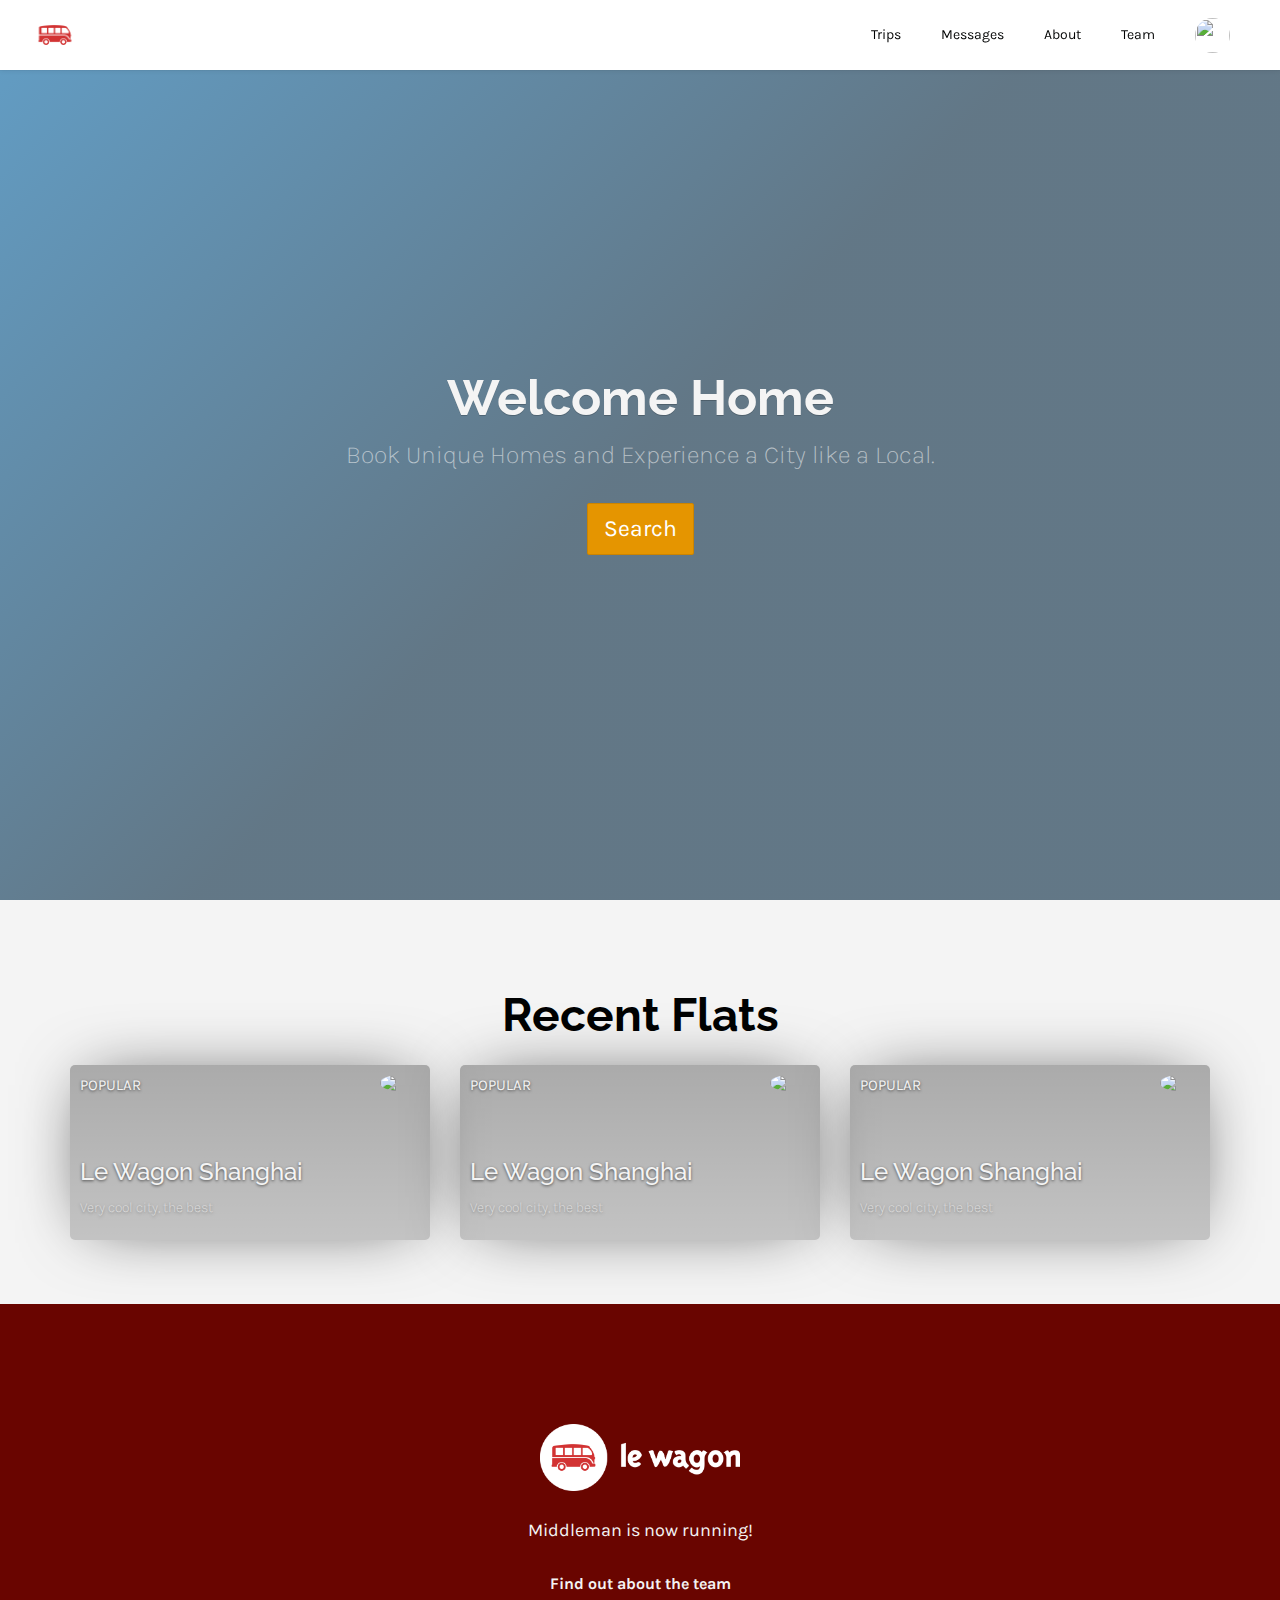
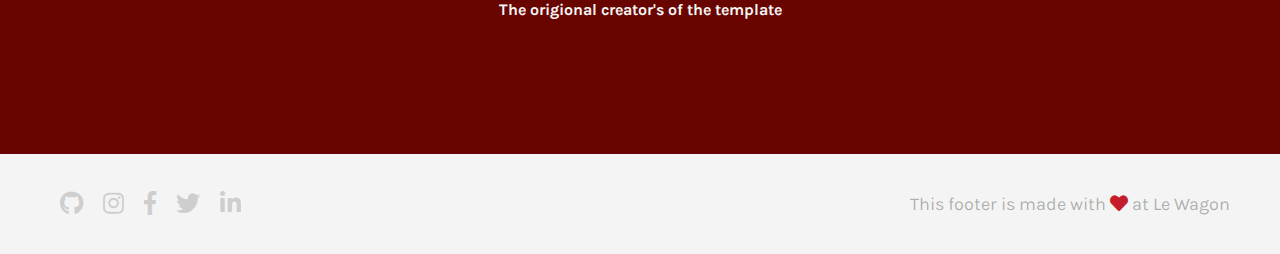
==== commit 546e9b28: "Automated commit at 2018-10-29 18:23:05 UTC by middleman-deploy 2.0.0-alpha" ====
--- a/index.html
+++ b/index.html
@@ -7,7 +7,7 @@
           content="width=device-width, initial-scale=1, shrink-to-fit=no">
     <!-- Use the title from a page's frontmatter if it has one -->
     <title>Le Wagon - Middleman</title>
-    <link href="stylesheets/application-01566ca8.css" rel="stylesheet" />
+    <link href="stylesheets/application-101bf533.css" rel="stylesheet" />
     <script src="javascripts/application-93de88c9.js"></script>
     <link href="images/favicon-f15af148.png" rel="icon" type="image/png" />
   </head>
@@ -57,7 +57,7 @@
   <div class="banner-content">
     <h1>Welcome Home</h1>
     <p>Book Unique Homes and Experience a City like a Local.</p>
-    <a class="btn btn-primary btn-lg">Search</a>
+    <a class="btn btn-info btn-lg">Search</a>
   </div>
 </div>
 
@@ -110,6 +110,7 @@
     </p>
     <p class="about">
       <a href="team.html">Find out about the team</a>
+      <br>
       <a href="about.html">The origional creator's of the template</a>
     </p>
   </div>
--- a/stylesheets/application-101bf533.css
+++ b/stylesheets/application-101bf533.css
@@ -0,0 +1,8 @@
+@import url("https://fonts.googleapis.com/css?family=Open+Sans:400,300,700|Raleway:400,100,300,700,500");@import url("https://fonts.googleapis.com/css?family=Fjalla+One|Karla:400,700");/*!
+ * Bootstrap v3.3.7 (http://getbootstrap.com)
+ * Copyright 2011-2016 Twitter, Inc.
+ * Licensed under MIT (https://github.com/twbs/bootstrap/blob/master/LICENSE)
+ *//*! normalize.css v3.0.3 | MIT License | github.com/necolas/normalize.css */html{font-family:sans-serif;-ms-text-size-adjust:100%;-webkit-text-size-adjust:100%}body{margin:0}article,aside,details,figcaption,figure,footer,header,hgroup,main,menu,nav,section,summary{display:block}audio,canvas,progress,video{display:inline-block;vertical-align:baseline}audio:not([controls]){display:none;height:0}[hidden],template{display:none}a{background-color:transparent}a:active,a:hover{outline:0}abbr[title]{border-bottom:1px dotted}b,strong{font-weight:bold}dfn{font-style:italic}h1{font-size:2em;margin:0.67em 0}mark{background:#ff0;color:#000}small{font-size:80%}sub,sup{font-size:75%;line-height:0;position:relative;vertical-align:baseline}sup{top:-0.5em}sub{bottom:-0.25em}img{border:0}svg:not(:root){overflow:hidden}figure{margin:1em 40px}hr{-webkit-box-sizing:content-box;box-sizing:content-box;height:0}pre{overflow:auto}code,kbd,pre,samp{font-family:monospace, monospace;font-size:1em}button,input,optgroup,select,textarea{color:inherit;font:inherit;margin:0}button{overflow:visible}button,select{text-transform:none}button,html input[type="button"],input[type="reset"],input[type="submit"]{-webkit-appearance:button;cursor:pointer}button[disabled],html input[disabled]{cursor:default}button::-moz-focus-inner,input::-moz-focus-inner{border:0;padding:0}input{line-height:normal}input[type="checkbox"],input[type="radio"]{-webkit-box-sizing:border-box;box-sizing:border-box;padding:0}input[type="number"]::-webkit-inner-spin-button,input[type="number"]::-webkit-outer-spin-button{height:auto}input[type="search"]{-webkit-appearance:textfield;-webkit-box-sizing:content-box;box-sizing:content-box}input[type="search"]::-webkit-search-cancel-button,input[type="search"]::-webkit-search-decoration{-webkit-appearance:none}fieldset{border:1px solid #c0c0c0;margin:0 2px;padding:0.35em 0.625em 0.75em}legend{border:0;padding:0}textarea{overflow:auto}optgroup{font-weight:bold}table{border-collapse:collapse;border-spacing:0}td,th{padding:0}/*! Source: https://github.com/h5bp/html5-boilerplate/blob/master/src/css/main.css */@media print{*,*:before,*:after{background:transparent !important;color:#000 !important;-webkit-box-shadow:none !important;box-shadow:none !important;text-shadow:none !important}a,a:visited{text-decoration:underline}a[href]:after{content:" (" attr(href) ")"}abbr[title]:after{content:" (" attr(title) ")"}a[href^="#"]:after,a[href^="javascript:"]:after{content:""}pre,blockquote{border:1px solid #999;page-break-inside:avoid}thead{display:table-header-group}tr,img{page-break-inside:avoid}img{max-width:100% !important}p,h2,h3{orphans:3;widows:3}h2,h3{page-break-after:avoid}.navbar{display:none}.btn>.caret,.dropup>.btn>.caret{border-top-color:#000 !important}.label{border:1px solid #000}.table{border-collapse:collapse !important}.table td,.table th{background-color:#fff !important}.table-bordered th,.table-bordered td{border:1px solid #ddd !important}}@font-face{font-family:'Glyphicons Halflings';src:url("../assets/bootstrap/glyphicons-halflings-regular-86b6f62b.eot");src:url("../assets/bootstrap/glyphicons-halflings-regular-86b6f62b.eot?#iefix") format("embedded-opentype"),url("../assets/bootstrap/glyphicons-halflings-regular-ca35b697.woff2") format("woff2"),url("../assets/bootstrap/glyphicons-halflings-regular-278e49a8.woff") format("woff"),url("../assets/bootstrap/glyphicons-halflings-regular-44bc1850.ttf") format("truetype"),url("../assets/bootstrap/glyphicons-halflings-regular-de51a849.svg#glyphicons_halflingsregular") format("svg")}.glyphicon{position:relative;top:1px;display:inline-block;font-family:'Glyphicons Halflings';font-style:normal;font-weight:normal;line-height:1;-webkit-font-smoothing:antialiased;-moz-osx-font-smoothing:grayscale}.glyphicon-asterisk:before{content:"\002a"}.glyphicon-plus:before{content:"\002b"}.glyphicon-euro:before,.glyphicon-eur:before{content:"\20ac"}.glyphicon-minus:before{content:"\2212"}.glyphicon-cloud:before{content:"\2601"}.glyphicon-envelope:before{content:"\2709"}.glyphicon-pencil:before{content:"\270f"}.glyphicon-glass:before{content:"\e001"}.glyphicon-music:before{content:"\e002"}.glyphicon-search:before{content:"\e003"}.glyphicon-heart:before{content:"\e005"}.glyphicon-star:before{content:"\e006"}.glyphicon-star-empty:before{content:"\e007"}.glyphicon-user:before{content:"\e008"}.glyphicon-film:before{content:"\e009"}.glyphicon-th-large:before{content:"\e010"}.glyphicon-th:before{content:"\e011"}.glyphicon-th-list:before{content:"\e012"}.glyphicon-ok:before{content:"\e013"}.glyphicon-remove:before{content:"\e014"}.glyphicon-zoom-in:before{content:"\e015"}.glyphicon-zoom-out:before{content:"\e016"}.glyphicon-off:before{content:"\e017"}.glyphicon-signal:before{content:"\e018"}.glyphicon-cog:before{content:"\e019"}.glyphicon-trash:before{content:"\e020"}.glyphicon-home:before{content:"\e021"}.glyphicon-file:before{content:"\e022"}.glyphicon-time:before{content:"\e023"}.glyphicon-road:before{content:"\e024"}.glyphicon-download-alt:before{content:"\e025"}.glyphicon-download:before{content:"\e026"}.glyphicon-upload:before{content:"\e027"}.glyphicon-inbox:before{content:"\e028"}.glyphicon-play-circle:before{content:"\e029"}.glyphicon-repeat:before{content:"\e030"}.glyphicon-refresh:before{content:"\e031"}.glyphicon-list-alt:before{content:"\e032"}.glyphicon-lock:before{content:"\e033"}.glyphicon-flag:before{content:"\e034"}.glyphicon-headphones:before{content:"\e035"}.glyphicon-volume-off:before{content:"\e036"}.glyphicon-volume-down:before{content:"\e037"}.glyphicon-volume-up:before{content:"\e038"}.glyphicon-qrcode:before{content:"\e039"}.glyphicon-barcode:before{content:"\e040"}.glyphicon-tag:before{content:"\e041"}.glyphicon-tags:before{content:"\e042"}.glyphicon-book:before{content:"\e043"}.glyphicon-bookmark:before{content:"\e044"}.glyphicon-print:before{content:"\e045"}.glyphicon-camera:before{content:"\e046"}.glyphicon-font:before{content:"\e047"}.glyphicon-bold:before{content:"\e048"}.glyphicon-italic:before{content:"\e049"}.glyphicon-text-height:before{content:"\e050"}.glyphicon-text-width:before{content:"\e051"}.glyphicon-align-left:before{content:"\e052"}.glyphicon-align-center:before{content:"\e053"}.glyphicon-align-right:before{content:"\e054"}.glyphicon-align-justify:before{content:"\e055"}.glyphicon-list:before{content:"\e056"}.glyphicon-indent-left:before{content:"\e057"}.glyphicon-indent-right:before{content:"\e058"}.glyphicon-facetime-video:before{content:"\e059"}.glyphicon-picture:before{content:"\e060"}.glyphicon-map-marker:before{content:"\e062"}.glyphicon-adjust:before{content:"\e063"}.glyphicon-tint:before{content:"\e064"}.glyphicon-edit:before{content:"\e065"}.glyphicon-share:before{content:"\e066"}.glyphicon-check:before{content:"\e067"}.glyphicon-move:before{content:"\e068"}.glyphicon-step-backward:before{content:"\e069"}.glyphicon-fast-backward:before{content:"\e070"}.glyphicon-backward:before{content:"\e071"}.glyphicon-play:before{content:"\e072"}.glyphicon-pause:before{content:"\e073"}.glyphicon-stop:before{content:"\e074"}.glyphicon-forward:before{content:"\e075"}.glyphicon-fast-forward:before{content:"\e076"}.glyphicon-step-forward:before{content:"\e077"}.glyphicon-eject:before{content:"\e078"}.glyphicon-chevron-left:before{content:"\e079"}.glyphicon-chevron-right:before{content:"\e080"}.glyphicon-plus-sign:before{content:"\e081"}.glyphicon-minus-sign:before{content:"\e082"}.glyphicon-remove-sign:before{content:"\e083"}.glyphicon-ok-sign:before{content:"\e084"}.glyphicon-question-sign:before{content:"\e085"}.glyphicon-info-sign:before{content:"\e086"}.glyphicon-screenshot:before{content:"\e087"}.glyphicon-remove-circle:before{content:"\e088"}.glyphicon-ok-circle:before{content:"\e089"}.glyphicon-ban-circle:before{content:"\e090"}.glyphicon-arrow-left:before{content:"\e091"}.glyphicon-arrow-right:before{content:"\e092"}.glyphicon-arrow-up:before{content:"\e093"}.glyphicon-arrow-down:before{content:"\e094"}.glyphicon-share-alt:before{content:"\e095"}.glyphicon-resize-full:before{content:"\e096"}.glyphicon-resize-small:before{content:"\e097"}.glyphicon-exclamation-sign:before{content:"\e101"}.glyphicon-gift:before{content:"\e102"}.glyphicon-leaf:before{content:"\e103"}.glyphicon-fire:before{content:"\e104"}.glyphicon-eye-open:before{content:"\e105"}.glyphicon-eye-close:before{content:"\e106"}.glyphicon-warning-sign:before{content:"\e107"}.glyphicon-plane:before{content:"\e108"}.glyphicon-calendar:before{content:"\e109"}.glyphicon-random:before{content:"\e110"}.glyphicon-comment:before{content:"\e111"}.glyphicon-magnet:before{content:"\e112"}.glyphicon-chevron-up:before{content:"\e113"}.glyphicon-chevron-down:before{content:"\e114"}.glyphicon-retweet:before{content:"\e115"}.glyphicon-shopping-cart:before{content:"\e116"}.glyphicon-folder-close:before{content:"\e117"}.glyphicon-folder-open:before{content:"\e118"}.glyphicon-resize-vertical:before{content:"\e119"}.glyphicon-resize-horizontal:before{content:"\e120"}.glyphicon-hdd:before{content:"\e121"}.glyphicon-bullhorn:before{content:"\e122"}.glyphicon-bell:before{content:"\e123"}.glyphicon-certificate:before{content:"\e124"}.glyphicon-thumbs-up:before{content:"\e125"}.glyphicon-thumbs-down:before{content:"\e126"}.glyphicon-hand-right:before{content:"\e127"}.glyphicon-hand-left:before{content:"\e128"}.glyphicon-hand-up:before{content:"\e129"}.glyphicon-hand-down:before{content:"\e130"}.glyphicon-circle-arrow-right:before{content:"\e131"}.glyphicon-circle-arrow-left:before{content:"\e132"}.glyphicon-circle-arrow-up:before{content:"\e133"}.glyphicon-circle-arrow-down:before{content:"\e134"}.glyphicon-globe:before{content:"\e135"}.glyphicon-wrench:before{content:"\e136"}.glyphicon-tasks:before{content:"\e137"}.glyphicon-filter:before{content:"\e138"}.glyphicon-briefcase:before{content:"\e139"}.glyphicon-fullscreen:before{content:"\e140"}.glyphicon-dashboard:before{content:"\e141"}.glyphicon-paperclip:before{content:"\e142"}.glyphicon-heart-empty:before{content:"\e143"}.glyphicon-link:before{content:"\e144"}.glyphicon-phone:before{content:"\e145"}.glyphicon-pushpin:before{content:"\e146"}.glyphicon-usd:before{content:"\e148"}.glyphicon-gbp:before{content:"\e149"}.glyphicon-sort:before{content:"\e150"}.glyphicon-sort-by-alphabet:before{content:"\e151"}.glyphicon-sort-by-alphabet-alt:before{content:"\e152"}.glyphicon-sort-by-order:before{content:"\e153"}.glyphicon-sort-by-order-alt:before{content:"\e154"}.glyphicon-sort-by-attributes:before{content:"\e155"}.glyphicon-sort-by-attributes-alt:before{content:"\e156"}.glyphicon-unchecked:before{content:"\e157"}.glyphicon-expand:before{content:"\e158"}.glyphicon-collapse-down:before{content:"\e159"}.glyphicon-collapse-up:before{content:"\e160"}.glyphicon-log-in:before{content:"\e161"}.glyphicon-flash:before{content:"\e162"}.glyphicon-log-out:before{content:"\e163"}.glyphicon-new-window:before{content:"\e164"}.glyphicon-record:before{content:"\e165"}.glyphicon-save:before{content:"\e166"}.glyphicon-open:before{content:"\e167"}.glyphicon-saved:before{content:"\e168"}.glyphicon-import:before{content:"\e169"}.glyphicon-export:before{content:"\e170"}.glyphicon-send:before{content:"\e171"}.glyphicon-floppy-disk:before{content:"\e172"}.glyphicon-floppy-saved:before{content:"\e173"}.glyphicon-floppy-remove:before{content:"\e174"}.glyphicon-floppy-save:before{content:"\e175"}.glyphicon-floppy-open:before{content:"\e176"}.glyphicon-credit-card:before{content:"\e177"}.glyphicon-transfer:before{content:"\e178"}.glyphicon-cutlery:before{content:"\e179"}.glyphicon-header:before{content:"\e180"}.glyphicon-compressed:before{content:"\e181"}.glyphicon-earphone:before{content:"\e182"}.glyphicon-phone-alt:before{content:"\e183"}.glyphicon-tower:before{content:"\e184"}.glyphicon-stats:before{content:"\e185"}.glyphicon-sd-video:before{content:"\e186"}.glyphicon-hd-video:before{content:"\e187"}.glyphicon-subtitles:before{content:"\e188"}.glyphicon-sound-stereo:before{content:"\e189"}.glyphicon-sound-dolby:before{content:"\e190"}.glyphicon-sound-5-1:before{content:"\e191"}.glyphicon-sound-6-1:before{content:"\e192"}.glyphicon-sound-7-1:before{content:"\e193"}.glyphicon-copyright-mark:before{content:"\e194"}.glyphicon-registration-mark:before{content:"\e195"}.glyphicon-cloud-download:before{content:"\e197"}.glyphicon-cloud-upload:before{content:"\e198"}.glyphicon-tree-conifer:before{content:"\e199"}.glyphicon-tree-deciduous:before{content:"\e200"}.glyphicon-cd:before{content:"\e201"}.glyphicon-save-file:before{content:"\e202"}.glyphicon-open-file:before{content:"\e203"}.glyphicon-level-up:before{content:"\e204"}.glyphicon-copy:before{content:"\e205"}.glyphicon-paste:before{content:"\e206"}.glyphicon-alert:before{content:"\e209"}.glyphicon-equalizer:before{content:"\e210"}.glyphicon-king:before{content:"\e211"}.glyphicon-queen:before{content:"\e212"}.glyphicon-pawn:before{content:"\e213"}.glyphicon-bishop:before{content:"\e214"}.glyphicon-knight:before{content:"\e215"}.glyphicon-baby-formula:before{content:"\e216"}.glyphicon-tent:before{content:"\26fa"}.glyphicon-blackboard:before{content:"\e218"}.glyphicon-bed:before{content:"\e219"}.glyphicon-apple:before{content:"\f8ff"}.glyphicon-erase:before{content:"\e221"}.glyphicon-hourglass:before{content:"\231b"}.glyphicon-lamp:before{content:"\e223"}.glyphicon-duplicate:before{content:"\e224"}.glyphicon-piggy-bank:before{content:"\e225"}.glyphicon-scissors:before{content:"\e226"}.glyphicon-bitcoin:before{content:"\e227"}.glyphicon-btc:before{content:"\e227"}.glyphicon-xbt:before{content:"\e227"}.glyphicon-yen:before{content:"\00a5"}.glyphicon-jpy:before{content:"\00a5"}.glyphicon-ruble:before{content:"\20bd"}.glyphicon-rub:before{content:"\20bd"}.glyphicon-scale:before{content:"\e230"}.glyphicon-ice-lolly:before{content:"\e231"}.glyphicon-ice-lolly-tasted:before{content:"\e232"}.glyphicon-education:before{content:"\e233"}.glyphicon-option-horizontal:before{content:"\e234"}.glyphicon-option-vertical:before{content:"\e235"}.glyphicon-menu-hamburger:before{content:"\e236"}.glyphicon-modal-window:before{content:"\e237"}.glyphicon-oil:before{content:"\e238"}.glyphicon-grain:before{content:"\e239"}.glyphicon-sunglasses:before{content:"\e240"}.glyphicon-text-size:before{content:"\e241"}.glyphicon-text-color:before{content:"\e242"}.glyphicon-text-background:before{content:"\e243"}.glyphicon-object-align-top:before{content:"\e244"}.glyphicon-object-align-bottom:before{content:"\e245"}.glyphicon-object-align-horizontal:before{content:"\e246"}.glyphicon-object-align-left:before{content:"\e247"}.glyphicon-object-align-vertical:before{content:"\e248"}.glyphicon-object-align-right:before{content:"\e249"}.glyphicon-triangle-right:before{content:"\e250"}.glyphicon-triangle-left:before{content:"\e251"}.glyphicon-triangle-bottom:before{content:"\e252"}.glyphicon-triangle-top:before{content:"\e253"}.glyphicon-console:before{content:"\e254"}.glyphicon-superscript:before{content:"\e255"}.glyphicon-subscript:before{content:"\e256"}.glyphicon-menu-left:before{content:"\e257"}.glyphicon-menu-right:before{content:"\e258"}.glyphicon-menu-down:before{content:"\e259"}.glyphicon-menu-up:before{content:"\e260"}*{-webkit-box-sizing:border-box;box-sizing:border-box}*:before,*:after{-webkit-box-sizing:border-box;box-sizing:border-box}html{font-size:10px;-webkit-tap-highlight-color:transparent}body{font-family:"Fjalla", "Karla", "Open Sans", "Helvetica", "sans-serif";font-size:18px;line-height:1.42857143;color:#6f8592;background-color:#F4F4F4}input,button,select,textarea{font-family:inherit;font-size:inherit;line-height:inherit}a{color:#003249;text-decoration:none}a:hover,a:focus{color:black;text-decoration:underline}a:focus{outline:5px auto -webkit-focus-ring-color;outline-offset:-2px}figure{margin:0}img{vertical-align:middle}.img-responsive{display:block;max-width:100%;height:auto}.img-rounded{border-radius:2px}.img-thumbnail{padding:4px;line-height:1.42857143;background-color:#F4F4F4;border:1px solid #ddd;border-radius:2px;-webkit-transition:all 0.2s ease-in-out;transition:all 0.2s ease-in-out;display:inline-block;max-width:100%;height:auto}.img-circle{border-radius:50%}hr{margin-top:25px;margin-bottom:25px;border:0;border-top:1px solid white}.sr-only{position:absolute;width:1px;height:1px;margin:-1px;padding:0;overflow:hidden;clip:rect(0, 0, 0, 0);border:0}.sr-only-focusable:active,.sr-only-focusable:focus{position:static;width:auto;height:auto;margin:0;overflow:visible;clip:auto}[role="button"]{cursor:pointer}h1,h2,h3,h4,h5,h6,.h1,.h2,.h3,.h4,.h5,.h6{font-family:"Fjalla", "Raleway", "Helvetica", "sans-serif";font-weight:500;line-height:1.1;color:inherit}h1 small,h1 .small,h2 small,h2 .small,h3 small,h3 .small,h4 small,h4 .small,h5 small,h5 .small,h6 small,h6 .small,.h1 small,.h1 .small,.h2 small,.h2 .small,.h3 small,.h3 .small,.h4 small,.h4 .small,.h5 small,.h5 .small,.h6 small,.h6 .small{font-weight:normal;line-height:1;color:#bdc6cc}h1,.h1,h2,.h2,h3,.h3{margin-top:25px;margin-bottom:12.5px}h1 small,h1 .small,.h1 small,.h1 .small,h2 small,h2 .small,.h2 small,.h2 .small,h3 small,h3 .small,.h3 small,.h3 .small{font-size:65%}h4,.h4,h5,.h5,h6,.h6{margin-top:12.5px;margin-bottom:12.5px}h4 small,h4 .small,.h4 small,.h4 .small,h5 small,h5 .small,.h5 small,.h5 .small,h6 small,h6 .small,.h6 small,.h6 .small{font-size:75%}h1,.h1{font-size:46px}h2,.h2{font-size:38px}h3,.h3{font-size:31px}h4,.h4{font-size:23px}h5,.h5{font-size:18px}h6,.h6{font-size:16px}p{margin:0 0 12.5px}.lead{margin-bottom:25px;font-size:20px;font-weight:300;line-height:1.4}@media (min-width: 768px){.lead{font-size:27px}}small,.small{font-size:88%}mark,.mark{background-color:#fcf8e3;padding:.2em}.text-left{text-align:left}.text-right{text-align:right}.text-center{text-align:center}.text-justify{text-align:justify}.text-nowrap{white-space:nowrap}.text-lowercase{text-transform:lowercase}.text-uppercase,.initialism{text-transform:uppercase}.text-capitalize{text-transform:capitalize}.text-muted{color:#bdc6cc}.text-primary{color:#003249}a.text-primary:hover,a.text-primary:focus{color:#000f16}.text-success{color:#3c763d}a.text-success:hover,a.text-success:focus{color:#2b542c}.text-info{color:#31708f}a.text-info:hover,a.text-info:focus{color:#245269}.text-warning{color:#8a6d3b}a.text-warning:hover,a.text-warning:focus{color:#66512c}.text-danger{color:#a94442}a.text-danger:hover,a.text-danger:focus{color:#843534}.bg-primary{color:#fff}.bg-primary{background-color:#003249}a.bg-primary:hover,a.bg-primary:focus{background-color:#000f16}.bg-success{background-color:#dff0d8}a.bg-success:hover,a.bg-success:focus{background-color:#c1e2b3}.bg-info{background-color:#d9edf7}a.bg-info:hover,a.bg-info:focus{background-color:#afd9ee}.bg-warning{background-color:#fcf8e3}a.bg-warning:hover,a.bg-warning:focus{background-color:#f7ecb5}.bg-danger{background-color:#f2dede}a.bg-danger:hover,a.bg-danger:focus{background-color:#e4b9b9}.page-header{padding-bottom:11.5px;margin:50px 0 25px;border-bottom:1px solid white}ul,ol{margin-top:0;margin-bottom:12.5px}ul ul,ul ol,ol ul,ol ol{margin-bottom:0}.list-unstyled{padding-left:0;list-style:none}.list-inline{padding-left:0;list-style:none;margin-left:-5px}.list-inline>li{display:inline-block;padding-left:5px;padding-right:5px}dl{margin-top:0;margin-bottom:25px}dt,dd{line-height:1.42857143}dt{font-weight:bold}dd{margin-left:0}.dl-horizontal dd:before,.dl-horizontal dd:after{content:" ";display:table}.dl-horizontal dd:after{clear:both}@media (min-width: 768px){.dl-horizontal dt{float:left;width:160px;clear:left;text-align:right;overflow:hidden;text-overflow:ellipsis;white-space:nowrap}.dl-horizontal dd{margin-left:180px}}abbr[title],abbr[data-original-title]{cursor:help;border-bottom:1px dotted #bdc6cc}.initialism{font-size:90%}blockquote{padding:12.5px 25px;margin:0 0 25px;font-size:22.5px;border-left:5px solid white}blockquote p:last-child,blockquote ul:last-child,blockquote ol:last-child{margin-bottom:0}blockquote footer,blockquote small,blockquote .small{display:block;font-size:80%;line-height:1.42857143;color:#bdc6cc}blockquote footer:before,blockquote small:before,blockquote .small:before{content:'\2014 \00A0'}.blockquote-reverse,blockquote.pull-right{padding-right:15px;padding-left:0;border-right:5px solid white;border-left:0;text-align:right}.blockquote-reverse footer:before,.blockquote-reverse small:before,.blockquote-reverse .small:before,blockquote.pull-right footer:before,blockquote.pull-right small:before,blockquote.pull-right .small:before{content:''}.blockquote-reverse footer:after,.blockquote-reverse small:after,.blockquote-reverse .small:after,blockquote.pull-right footer:after,blockquote.pull-right small:after,blockquote.pull-right .small:after{content:'\00A0 \2014'}address{margin-bottom:25px;font-style:normal;line-height:1.42857143}code,kbd,pre,samp{font-family:Menlo, Monaco, Consolas, "Courier New", monospace}code{padding:2px 4px;font-size:90%;color:#c7254e;background-color:#f9f2f4;border-radius:2px}kbd{padding:2px 4px;font-size:90%;color:#fff;background-color:#333;border-radius:2px;-webkit-box-shadow:inset 0 -1px 0 rgba(0,0,0,0.25);box-shadow:inset 0 -1px 0 rgba(0,0,0,0.25)}kbd kbd{padding:0;font-size:100%;font-weight:bold;-webkit-box-shadow:none;box-shadow:none}pre{display:block;padding:12px;margin:0 0 12.5px;font-size:17px;line-height:1.42857143;word-break:break-all;word-wrap:break-word;color:#6f8592;background-color:#f5f5f5;border:1px solid #ccc;border-radius:2px}pre code{padding:0;font-size:inherit;color:inherit;white-space:pre-wrap;background-color:transparent;border-radius:0}.pre-scrollable{max-height:340px;overflow-y:scroll}.container{margin-right:auto;margin-left:auto;padding-left:15px;padding-right:15px}.container:before,.container:after{content:" ";display:table}.container:after{clear:both}@media (min-width: 768px){.container{width:750px}}@media (min-width: 992px){.container{width:970px}}@media (min-width: 1200px){.container{width:1170px}}.container-fluid{margin-right:auto;margin-left:auto;padding-left:15px;padding-right:15px}.container-fluid:before,.container-fluid:after{content:" ";display:table}.container-fluid:after{clear:both}.row{margin-left:-15px;margin-right:-15px}.row:before,.row:after{content:" ";display:table}.row:after{clear:both}.col-xs-1,.col-sm-1,.col-md-1,.col-lg-1,.col-xs-2,.col-sm-2,.col-md-2,.col-lg-2,.col-xs-3,.col-sm-3,.col-md-3,.col-lg-3,.col-xs-4,.col-sm-4,.col-md-4,.col-lg-4,.col-xs-5,.col-sm-5,.col-md-5,.col-lg-5,.col-xs-6,.col-sm-6,.col-md-6,.col-lg-6,.col-xs-7,.col-sm-7,.col-md-7,.col-lg-7,.col-xs-8,.col-sm-8,.col-md-8,.col-lg-8,.col-xs-9,.col-sm-9,.col-md-9,.col-lg-9,.col-xs-10,.col-sm-10,.col-md-10,.col-lg-10,.col-xs-11,.col-sm-11,.col-md-11,.col-lg-11,.col-xs-12,.col-sm-12,.col-md-12,.col-lg-12{position:relative;min-height:1px;padding-left:15px;padding-right:15px}.col-xs-1,.col-xs-2,.col-xs-3,.col-xs-4,.col-xs-5,.col-xs-6,.col-xs-7,.col-xs-8,.col-xs-9,.col-xs-10,.col-xs-11,.col-xs-12{float:left}.col-xs-1{width:8.33333333%}.col-xs-2{width:16.66666667%}.col-xs-3{width:25%}.col-xs-4{width:33.33333333%}.col-xs-5{width:41.66666667%}.col-xs-6{width:50%}.col-xs-7{width:58.33333333%}.col-xs-8{width:66.66666667%}.col-xs-9{width:75%}.col-xs-10{width:83.33333333%}.col-xs-11{width:91.66666667%}.col-xs-12{width:100%}.col-xs-pull-0{right:auto}.col-xs-pull-1{right:8.33333333%}.col-xs-pull-2{right:16.66666667%}.col-xs-pull-3{right:25%}.col-xs-pull-4{right:33.33333333%}.col-xs-pull-5{right:41.66666667%}.col-xs-pull-6{right:50%}.col-xs-pull-7{right:58.33333333%}.col-xs-pull-8{right:66.66666667%}.col-xs-pull-9{right:75%}.col-xs-pull-10{right:83.33333333%}.col-xs-pull-11{right:91.66666667%}.col-xs-pull-12{right:100%}.col-xs-push-0{left:auto}.col-xs-push-1{left:8.33333333%}.col-xs-push-2{left:16.66666667%}.col-xs-push-3{left:25%}.col-xs-push-4{left:33.33333333%}.col-xs-push-5{left:41.66666667%}.col-xs-push-6{left:50%}.col-xs-push-7{left:58.33333333%}.col-xs-push-8{left:66.66666667%}.col-xs-push-9{left:75%}.col-xs-push-10{left:83.33333333%}.col-xs-push-11{left:91.66666667%}.col-xs-push-12{left:100%}.col-xs-offset-0{margin-left:0%}.col-xs-offset-1{margin-left:8.33333333%}.col-xs-offset-2{margin-left:16.66666667%}.col-xs-offset-3{margin-left:25%}.col-xs-offset-4{margin-left:33.33333333%}.col-xs-offset-5{margin-left:41.66666667%}.col-xs-offset-6{margin-left:50%}.col-xs-offset-7{margin-left:58.33333333%}.col-xs-offset-8{margin-left:66.66666667%}.col-xs-offset-9{margin-left:75%}.col-xs-offset-10{margin-left:83.33333333%}.col-xs-offset-11{margin-left:91.66666667%}.col-xs-offset-12{margin-left:100%}@media (min-width: 768px){.col-sm-1,.col-sm-2,.col-sm-3,.col-sm-4,.col-sm-5,.col-sm-6,.col-sm-7,.col-sm-8,.col-sm-9,.col-sm-10,.col-sm-11,.col-sm-12{float:left}.col-sm-1{width:8.33333333%}.col-sm-2{width:16.66666667%}.col-sm-3{width:25%}.col-sm-4{width:33.33333333%}.col-sm-5{width:41.66666667%}.col-sm-6{width:50%}.col-sm-7{width:58.33333333%}.col-sm-8{width:66.66666667%}.col-sm-9{width:75%}.col-sm-10{width:83.33333333%}.col-sm-11{width:91.66666667%}.col-sm-12{width:100%}.col-sm-pull-0{right:auto}.col-sm-pull-1{right:8.33333333%}.col-sm-pull-2{right:16.66666667%}.col-sm-pull-3{right:25%}.col-sm-pull-4{right:33.33333333%}.col-sm-pull-5{right:41.66666667%}.col-sm-pull-6{right:50%}.col-sm-pull-7{right:58.33333333%}.col-sm-pull-8{right:66.66666667%}.col-sm-pull-9{right:75%}.col-sm-pull-10{right:83.33333333%}.col-sm-pull-11{right:91.66666667%}.col-sm-pull-12{right:100%}.col-sm-push-0{left:auto}.col-sm-push-1{left:8.33333333%}.col-sm-push-2{left:16.66666667%}.col-sm-push-3{left:25%}.col-sm-push-4{left:33.33333333%}.col-sm-push-5{left:41.66666667%}.col-sm-push-6{left:50%}.col-sm-push-7{left:58.33333333%}.col-sm-push-8{left:66.66666667%}.col-sm-push-9{left:75%}.col-sm-push-10{left:83.33333333%}.col-sm-push-11{left:91.66666667%}.col-sm-push-12{left:100%}.col-sm-offset-0{margin-left:0%}.col-sm-offset-1{margin-left:8.33333333%}.col-sm-offset-2{margin-left:16.66666667%}.col-sm-offset-3{margin-left:25%}.col-sm-offset-4{margin-left:33.33333333%}.col-sm-offset-5{margin-left:41.66666667%}.col-sm-offset-6{margin-left:50%}.col-sm-offset-7{margin-left:58.33333333%}.col-sm-offset-8{margin-left:66.66666667%}.col-sm-offset-9{margin-left:75%}.col-sm-offset-10{margin-left:83.33333333%}.col-sm-offset-11{margin-left:91.66666667%}.col-sm-offset-12{margin-left:100%}}@media (min-width: 992px){.col-md-1,.col-md-2,.col-md-3,.col-md-4,.col-md-5,.col-md-6,.col-md-7,.col-md-8,.col-md-9,.col-md-10,.col-md-11,.col-md-12{float:left}.col-md-1{width:8.33333333%}.col-md-2{width:16.66666667%}.col-md-3{width:25%}.col-md-4{width:33.33333333%}.col-md-5{width:41.66666667%}.col-md-6{width:50%}.col-md-7{width:58.33333333%}.col-md-8{width:66.66666667%}.col-md-9{width:75%}.col-md-10{width:83.33333333%}.col-md-11{width:91.66666667%}.col-md-12{width:100%}.col-md-pull-0{right:auto}.col-md-pull-1{right:8.33333333%}.col-md-pull-2{right:16.66666667%}.col-md-pull-3{right:25%}.col-md-pull-4{right:33.33333333%}.col-md-pull-5{right:41.66666667%}.col-md-pull-6{right:50%}.col-md-pull-7{right:58.33333333%}.col-md-pull-8{right:66.66666667%}.col-md-pull-9{right:75%}.col-md-pull-10{right:83.33333333%}.col-md-pull-11{right:91.66666667%}.col-md-pull-12{right:100%}.col-md-push-0{left:auto}.col-md-push-1{left:8.33333333%}.col-md-push-2{left:16.66666667%}.col-md-push-3{left:25%}.col-md-push-4{left:33.33333333%}.col-md-push-5{left:41.66666667%}.col-md-push-6{left:50%}.col-md-push-7{left:58.33333333%}.col-md-push-8{left:66.66666667%}.col-md-push-9{left:75%}.col-md-push-10{left:83.33333333%}.col-md-push-11{left:91.66666667%}.col-md-push-12{left:100%}.col-md-offset-0{margin-left:0%}.col-md-offset-1{margin-left:8.33333333%}.col-md-offset-2{margin-left:16.66666667%}.col-md-offset-3{margin-left:25%}.col-md-offset-4{margin-left:33.33333333%}.col-md-offset-5{margin-left:41.66666667%}.col-md-offset-6{margin-left:50%}.col-md-offset-7{margin-left:58.33333333%}.col-md-offset-8{margin-left:66.66666667%}.col-md-offset-9{margin-left:75%}.col-md-offset-10{margin-left:83.33333333%}.col-md-offset-11{margin-left:91.66666667%}.col-md-offset-12{margin-left:100%}}@media (min-width: 1200px){.col-lg-1,.col-lg-2,.col-lg-3,.col-lg-4,.col-lg-5,.col-lg-6,.col-lg-7,.col-lg-8,.col-lg-9,.col-lg-10,.col-lg-11,.col-lg-12{float:left}.col-lg-1{width:8.33333333%}.col-lg-2{width:16.66666667%}.col-lg-3{width:25%}.col-lg-4{width:33.33333333%}.col-lg-5{width:41.66666667%}.col-lg-6{width:50%}.col-lg-7{width:58.33333333%}.col-lg-8{width:66.66666667%}.col-lg-9{width:75%}.col-lg-10{width:83.33333333%}.col-lg-11{width:91.66666667%}.col-lg-12{width:100%}.col-lg-pull-0{right:auto}.col-lg-pull-1{right:8.33333333%}.col-lg-pull-2{right:16.66666667%}.col-lg-pull-3{right:25%}.col-lg-pull-4{right:33.33333333%}.col-lg-pull-5{right:41.66666667%}.col-lg-pull-6{right:50%}.col-lg-pull-7{right:58.33333333%}.col-lg-pull-8{right:66.66666667%}.col-lg-pull-9{right:75%}.col-lg-pull-10{right:83.33333333%}.col-lg-pull-11{right:91.66666667%}.col-lg-pull-12{right:100%}.col-lg-push-0{left:auto}.col-lg-push-1{left:8.33333333%}.col-lg-push-2{left:16.66666667%}.col-lg-push-3{left:25%}.col-lg-push-4{left:33.33333333%}.col-lg-push-5{left:41.66666667%}.col-lg-push-6{left:50%}.col-lg-push-7{left:58.33333333%}.col-lg-push-8{left:66.66666667%}.col-lg-push-9{left:75%}.col-lg-push-10{left:83.33333333%}.col-lg-push-11{left:91.66666667%}.col-lg-push-12{left:100%}.col-lg-offset-0{margin-left:0%}.col-lg-offset-1{margin-left:8.33333333%}.col-lg-offset-2{margin-left:16.66666667%}.col-lg-offset-3{margin-left:25%}.col-lg-offset-4{margin-left:33.33333333%}.col-lg-offset-5{margin-left:41.66666667%}.col-lg-offset-6{margin-left:50%}.col-lg-offset-7{margin-left:58.33333333%}.col-lg-offset-8{margin-left:66.66666667%}.col-lg-offset-9{margin-left:75%}.col-lg-offset-10{margin-left:83.33333333%}.col-lg-offset-11{margin-left:91.66666667%}.col-lg-offset-12{margin-left:100%}}table{background-color:transparent}caption{padding-top:8px;padding-bottom:8px;color:#bdc6cc;text-align:left}th{text-align:left}.table{width:100%;max-width:100%;margin-bottom:25px}.table>thead>tr>th,.table>thead>tr>td,.table>tbody>tr>th,.table>tbody>tr>td,.table>tfoot>tr>th,.table>tfoot>tr>td{padding:8px;line-height:1.42857143;vertical-align:top;border-top:1px solid #ddd}.table>thead>tr>th{vertical-align:bottom;border-bottom:2px solid #ddd}.table>caption+thead>tr:first-child>th,.table>caption+thead>tr:first-child>td,.table>colgroup+thead>tr:first-child>th,.table>colgroup+thead>tr:first-child>td,.table>thead:first-child>tr:first-child>th,.table>thead:first-child>tr:first-child>td{border-top:0}.table>tbody+tbody{border-top:2px solid #ddd}.table .table{background-color:#F4F4F4}.table-condensed>thead>tr>th,.table-condensed>thead>tr>td,.table-condensed>tbody>tr>th,.table-condensed>tbody>tr>td,.table-condensed>tfoot>tr>th,.table-condensed>tfoot>tr>td{padding:5px}.table-bordered{border:1px solid #ddd}.table-bordered>thead>tr>th,.table-bordered>thead>tr>td,.table-bordered>tbody>tr>th,.table-bordered>tbody>tr>td,.table-bordered>tfoot>tr>th,.table-bordered>tfoot>tr>td{border:1px solid #ddd}.table-bordered>thead>tr>th,.table-bordered>thead>tr>td{border-bottom-width:2px}.table-striped>tbody>tr:nth-of-type(odd){background-color:#f9f9f9}.table-hover>tbody>tr:hover{background-color:#f5f5f5}table col[class*="col-"]{position:static;float:none;display:table-column}table td[class*="col-"],table th[class*="col-"]{position:static;float:none;display:table-cell}.table>thead>tr>td.active,.table>thead>tr>th.active,.table>thead>tr.active>td,.table>thead>tr.active>th,.table>tbody>tr>td.active,.table>tbody>tr>th.active,.table>tbody>tr.active>td,.table>tbody>tr.active>th,.table>tfoot>tr>td.active,.table>tfoot>tr>th.active,.table>tfoot>tr.active>td,.table>tfoot>tr.active>th{background-color:#f5f5f5}.table-hover>tbody>tr>td.active:hover,.table-hover>tbody>tr>th.active:hover,.table-hover>tbody>tr.active:hover>td,.table-hover>tbody>tr:hover>.active,.table-hover>tbody>tr.active:hover>th{background-color:#e8e8e8}.table>thead>tr>td.success,.table>thead>tr>th.success,.table>thead>tr.success>td,.table>thead>tr.success>th,.table>tbody>tr>td.success,.table>tbody>tr>th.success,.table>tbody>tr.success>td,.table>tbody>tr.success>th,.table>tfoot>tr>td.success,.table>tfoot>tr>th.success,.table>tfoot>tr.success>td,.table>tfoot>tr.success>th{background-color:#dff0d8}.table-hover>tbody>tr>td.success:hover,.table-hover>tbody>tr>th.success:hover,.table-hover>tbody>tr.success:hover>td,.table-hover>tbody>tr:hover>.success,.table-hover>tbody>tr.success:hover>th{background-color:#d0e9c6}.table>thead>tr>td.info,.table>thead>tr>th.info,.table>thead>tr.info>td,.table>thead>tr.info>th,.table>tbody>tr>td.info,.table>tbody>tr>th.info,.table>tbody>tr.info>td,.table>tbody>tr.info>th,.table>tfoot>tr>td.info,.table>tfoot>tr>th.info,.table>tfoot>tr.info>td,.table>tfoot>tr.info>th{background-color:#d9edf7}.table-hover>tbody>tr>td.info:hover,.table-hover>tbody>tr>th.info:hover,.table-hover>tbody>tr.info:hover>td,.table-hover>tbody>tr:hover>.info,.table-hover>tbody>tr.info:hover>th{background-color:#c4e3f3}.table>thead>tr>td.warning,.table>thead>tr>th.warning,.table>thead>tr.warning>td,.table>thead>tr.warning>th,.table>tbody>tr>td.warning,.table>tbody>tr>th.warning,.table>tbody>tr.warning>td,.table>tbody>tr.warning>th,.table>tfoot>tr>td.warning,.table>tfoot>tr>th.warning,.table>tfoot>tr.warning>td,.table>tfoot>tr.warning>th{background-color:#fcf8e3}.table-hover>tbody>tr>td.warning:hover,.table-hover>tbody>tr>th.warning:hover,.table-hover>tbody>tr.warning:hover>td,.table-hover>tbody>tr:hover>.warning,.table-hover>tbody>tr.warning:hover>th{background-color:#faf2cc}.table>thead>tr>td.danger,.table>thead>tr>th.danger,.table>thead>tr.danger>td,.table>thead>tr.danger>th,.table>tbody>tr>td.danger,.table>tbody>tr>th.danger,.table>tbody>tr.danger>td,.table>tbody>tr.danger>th,.table>tfoot>tr>td.danger,.table>tfoot>tr>th.danger,.table>tfoot>tr.danger>td,.table>tfoot>tr.danger>th{background-color:#f2dede}.table-hover>tbody>tr>td.danger:hover,.table-hover>tbody>tr>th.danger:hover,.table-hover>tbody>tr.danger:hover>td,.table-hover>tbody>tr:hover>.danger,.table-hover>tbody>tr.danger:hover>th{background-color:#ebcccc}.table-responsive{overflow-x:auto;min-height:0.01%}@media screen and (max-width: 767px){.table-responsive{width:100%;margin-bottom:18.75px;overflow-y:hidden;-ms-overflow-style:-ms-autohiding-scrollbar;border:1px solid #ddd}.table-responsive>.table{margin-bottom:0}.table-responsive>.table>thead>tr>th,.table-responsive>.table>thead>tr>td,.table-responsive>.table>tbody>tr>th,.table-responsive>.table>tbody>tr>td,.table-responsive>.table>tfoot>tr>th,.table-responsive>.table>tfoot>tr>td{white-space:nowrap}.table-responsive>.table-bordered{border:0}.table-responsive>.table-bordered>thead>tr>th:first-child,.table-responsive>.table-bordered>thead>tr>td:first-child,.table-responsive>.table-bordered>tbody>tr>th:first-child,.table-responsive>.table-bordered>tbody>tr>td:first-child,.table-responsive>.table-bordered>tfoot>tr>th:first-child,.table-responsive>.table-bordered>tfoot>tr>td:first-child{border-left:0}.table-responsive>.table-bordered>thead>tr>th:last-child,.table-responsive>.table-bordered>thead>tr>td:last-child,.table-responsive>.table-bordered>tbody>tr>th:last-child,.table-responsive>.table-bordered>tbody>tr>td:last-child,.table-responsive>.table-bordered>tfoot>tr>th:last-child,.table-responsive>.table-bordered>tfoot>tr>td:last-child{border-right:0}.table-responsive>.table-bordered>tbody>tr:last-child>th,.table-responsive>.table-bordered>tbody>tr:last-child>td,.table-responsive>.table-bordered>tfoot>tr:last-child>th,.table-responsive>.table-bordered>tfoot>tr:last-child>td{border-bottom:0}}fieldset{padding:0;margin:0;border:0;min-width:0}legend{display:block;width:100%;padding:0;margin-bottom:25px;font-size:27px;line-height:inherit;color:#6f8592;border:0;border-bottom:1px solid #e5e5e5}label{display:inline-block;max-width:100%;margin-bottom:5px;font-weight:bold}input[type="search"]{-webkit-box-sizing:border-box;box-sizing:border-box}input[type="radio"],input[type="checkbox"]{margin:4px 0 0;margin-top:1px \9;line-height:normal}input[type="file"]{display:block}input[type="range"]{display:block;width:100%}select[multiple],select[size]{height:auto}input[type="file"]:focus,input[type="radio"]:focus,input[type="checkbox"]:focus{outline:5px auto -webkit-focus-ring-color;outline-offset:-2px}output{display:block;padding-top:7px;font-size:18px;line-height:1.42857143;color:#435058}.form-control{display:block;width:100%;height:39px;padding:6px 12px;font-size:18px;line-height:1.42857143;color:#435058;background-color:#fff;background-image:none;border:1px solid #ccc;border-radius:2px;-webkit-box-shadow:inset 0 1px 1px rgba(0,0,0,0.075);box-shadow:inset 0 1px 1px rgba(0,0,0,0.075);-webkit-transition:border-color ease-in-out 0.15s, box-shadow ease-in-out 0.15s;-webkit-transition:border-color ease-in-out 0.15s, -webkit-box-shadow ease-in-out 0.15s;transition:border-color ease-in-out 0.15s, -webkit-box-shadow ease-in-out 0.15s;transition:border-color ease-in-out 0.15s, box-shadow ease-in-out 0.15s;transition:border-color ease-in-out 0.15s, box-shadow ease-in-out 0.15s, -webkit-box-shadow ease-in-out 0.15s}.form-control:focus{border-color:#66afe9;outline:0;-webkit-box-shadow:inset 0 1px 1px rgba(0,0,0,0.075),0 0 8px rgba(102,175,233,0.6);box-shadow:inset 0 1px 1px rgba(0,0,0,0.075),0 0 8px rgba(102,175,233,0.6)}.form-control::-moz-placeholder{color:#999;opacity:1}.form-control:-ms-input-placeholder{color:#999}.form-control::-webkit-input-placeholder{color:#999}.form-control::-ms-expand{border:0;background-color:transparent}.form-control[disabled],.form-control[readonly],fieldset[disabled] .form-control{background-color:white;opacity:1}.form-control[disabled],fieldset[disabled] .form-control{cursor:not-allowed}textarea.form-control{height:auto}input[type="search"]{-webkit-appearance:none}@media screen and (-webkit-min-device-pixel-ratio: 0){input[type="date"].form-control,input[type="time"].form-control,input[type="datetime-local"].form-control,input[type="month"].form-control{line-height:39px}input[type="date"].input-sm,.input-group-sm>input[type="date"].form-control,.input-group-sm>input[type="date"].input-group-addon,.input-group-sm>.input-group-btn>input[type="date"].btn,.input-group-sm input[type="date"],input[type="time"].input-sm,.input-group-sm>input[type="time"].form-control,.input-group-sm>input[type="time"].input-group-addon,.input-group-sm>.input-group-btn>input[type="time"].btn,.input-group-sm input[type="time"],input[type="datetime-local"].input-sm,.input-group-sm>input[type="datetime-local"].form-control,.input-group-sm>input[type="datetime-local"].input-group-addon,.input-group-sm>.input-group-btn>input[type="datetime-local"].btn,.input-group-sm input[type="datetime-local"],input[type="month"].input-sm,.input-group-sm>input[type="month"].form-control,.input-group-sm>input[type="month"].input-group-addon,.input-group-sm>.input-group-btn>input[type="month"].btn,.input-group-sm input[type="month"]{line-height:36px}input[type="date"].input-lg,.input-group-lg>input[type="date"].form-control,.input-group-lg>input[type="date"].input-group-addon,.input-group-lg>.input-group-btn>input[type="date"].btn,.input-group-lg input[type="date"],input[type="time"].input-lg,.input-group-lg>input[type="time"].form-control,.input-group-lg>input[type="time"].input-group-addon,.input-group-lg>.input-group-btn>input[type="time"].btn,.input-group-lg input[type="time"],input[type="datetime-local"].input-lg,.input-group-lg>input[type="datetime-local"].form-control,.input-group-lg>input[type="datetime-local"].input-group-addon,.input-group-lg>.input-group-btn>input[type="datetime-local"].btn,.input-group-lg input[type="datetime-local"],input[type="month"].input-lg,.input-group-lg>input[type="month"].form-control,.input-group-lg>input[type="month"].input-group-addon,.input-group-lg>.input-group-btn>input[type="month"].btn,.input-group-lg input[type="month"]{line-height:53px}}.form-group{margin-bottom:15px}.radio,.checkbox{position:relative;display:block;margin-top:10px;margin-bottom:10px}.radio label,.checkbox label{min-height:25px;padding-left:20px;margin-bottom:0;font-weight:normal;cursor:pointer}.radio input[type="radio"],.radio-inline input[type="radio"],.checkbox input[type="checkbox"],.checkbox-inline input[type="checkbox"]{position:absolute;margin-left:-20px;margin-top:4px \9}.radio+.radio,.checkbox+.checkbox{margin-top:-5px}.radio-inline,.checkbox-inline{position:relative;display:inline-block;padding-left:20px;margin-bottom:0;vertical-align:middle;font-weight:normal;cursor:pointer}.radio-inline+.radio-inline,.checkbox-inline+.checkbox-inline{margin-top:0;margin-left:10px}input[type="radio"][disabled],input[type="radio"].disabled,fieldset[disabled] input[type="radio"],input[type="checkbox"][disabled],input[type="checkbox"].disabled,fieldset[disabled] input[type="checkbox"]{cursor:not-allowed}.radio-inline.disabled,fieldset[disabled] .radio-inline,.checkbox-inline.disabled,fieldset[disabled] .checkbox-inline{cursor:not-allowed}.radio.disabled label,fieldset[disabled] .radio label,.checkbox.disabled label,fieldset[disabled] .checkbox label{cursor:not-allowed}.form-control-static{padding-top:7px;padding-bottom:7px;margin-bottom:0;min-height:43px}.form-control-static.input-lg,.input-group-lg>.form-control-static.form-control,.input-group-lg>.form-control-static.input-group-addon,.input-group-lg>.input-group-btn>.form-control-static.btn,.form-control-static.input-sm,.input-group-sm>.form-control-static.form-control,.input-group-sm>.form-control-static.input-group-addon,.input-group-sm>.input-group-btn>.form-control-static.btn{padding-left:0;padding-right:0}.input-sm,.input-group-sm>.form-control,.input-group-sm>.input-group-addon,.input-group-sm>.input-group-btn>.btn{height:36px;padding:5px 10px;font-size:16px;line-height:1.5;border-radius:2px}select.input-sm,.input-group-sm>select.form-control,.input-group-sm>select.input-group-addon,.input-group-sm>.input-group-btn>select.btn{height:36px;line-height:36px}textarea.input-sm,.input-group-sm>textarea.form-control,.input-group-sm>textarea.input-group-addon,.input-group-sm>.input-group-btn>textarea.btn,select[multiple].input-sm,.input-group-sm>select[multiple].form-control,.input-group-sm>select[multiple].input-group-addon,.input-group-sm>.input-group-btn>select[multiple].btn{height:auto}.form-group-sm .form-control{height:36px;padding:5px 10px;font-size:16px;line-height:1.5;border-radius:2px}.form-group-sm select.form-control{height:36px;line-height:36px}.form-group-sm textarea.form-control,.form-group-sm select[multiple].form-control{height:auto}.form-group-sm .form-control-static{height:36px;min-height:41px;padding:6px 10px;font-size:16px;line-height:1.5}.input-lg,.input-group-lg>.form-control,.input-group-lg>.input-group-addon,.input-group-lg>.input-group-btn>.btn{height:53px;padding:10px 16px;font-size:23px;line-height:1.3333333;border-radius:2px}select.input-lg,.input-group-lg>select.form-control,.input-group-lg>select.input-group-addon,.input-group-lg>.input-group-btn>select.btn{height:53px;line-height:53px}textarea.input-lg,.input-group-lg>textarea.form-control,.input-group-lg>textarea.input-group-addon,.input-group-lg>.input-group-btn>textarea.btn,select[multiple].input-lg,.input-group-lg>select[multiple].form-control,.input-group-lg>select[multiple].input-group-addon,.input-group-lg>.input-group-btn>select[multiple].btn{height:auto}.form-group-lg .form-control{height:53px;padding:10px 16px;font-size:23px;line-height:1.3333333;border-radius:2px}.form-group-lg select.form-control{height:53px;line-height:53px}.form-group-lg textarea.form-control,.form-group-lg select[multiple].form-control{height:auto}.form-group-lg .form-control-static{height:53px;min-height:48px;padding:11px 16px;font-size:23px;line-height:1.3333333}.has-feedback{position:relative}.has-feedback .form-control{padding-right:48.75px}.form-control-feedback{position:absolute;top:0;right:0;z-index:2;display:block;width:39px;height:39px;line-height:39px;text-align:center;pointer-events:none}.input-lg+.form-control-feedback,.input-group-lg>.form-control+.form-control-feedback,.input-group-lg>.input-group-addon+.form-control-feedback,.input-group-lg>.input-group-btn>.btn+.form-control-feedback,.input-group-lg+.form-control-feedback,.form-group-lg .form-control+.form-control-feedback{width:53px;height:53px;line-height:53px}.input-sm+.form-control-feedback,.input-group-sm>.form-control+.form-control-feedback,.input-group-sm>.input-group-addon+.form-control-feedback,.input-group-sm>.input-group-btn>.btn+.form-control-feedback,.input-group-sm+.form-control-feedback,.form-group-sm .form-control+.form-control-feedback{width:36px;height:36px;line-height:36px}.has-success .help-block,.has-success .control-label,.has-success .radio,.has-success .checkbox,.has-success .radio-inline,.has-success .checkbox-inline,.has-success.radio label,.has-success.checkbox label,.has-success.radio-inline label,.has-success.checkbox-inline label{color:#3c763d}.has-success .form-control{border-color:#3c763d;-webkit-box-shadow:inset 0 1px 1px rgba(0,0,0,0.075);box-shadow:inset 0 1px 1px rgba(0,0,0,0.075)}.has-success .form-control:focus{border-color:#2b542c;-webkit-box-shadow:inset 0 1px 1px rgba(0,0,0,0.075),0 0 6px #67b168;box-shadow:inset 0 1px 1px rgba(0,0,0,0.075),0 0 6px #67b168}.has-success .input-group-addon{color:#3c763d;border-color:#3c763d;background-color:#dff0d8}.has-success .form-control-feedback{color:#3c763d}.has-warning .help-block,.has-warning .control-label,.has-warning .radio,.has-warning .checkbox,.has-warning .radio-inline,.has-warning .checkbox-inline,.has-warning.radio label,.has-warning.checkbox label,.has-warning.radio-inline label,.has-warning.checkbox-inline label{color:#8a6d3b}.has-warning .form-control{border-color:#8a6d3b;-webkit-box-shadow:inset 0 1px 1px rgba(0,0,0,0.075);box-shadow:inset 0 1px 1px rgba(0,0,0,0.075)}.has-warning .form-control:focus{border-color:#66512c;-webkit-box-shadow:inset 0 1px 1px rgba(0,0,0,0.075),0 0 6px #c0a16b;box-shadow:inset 0 1px 1px rgba(0,0,0,0.075),0 0 6px #c0a16b}.has-warning .input-group-addon{color:#8a6d3b;border-color:#8a6d3b;background-color:#fcf8e3}.has-warning .form-control-feedback{color:#8a6d3b}.has-error .help-block,.has-error .control-label,.has-error .radio,.has-error .checkbox,.has-error .radio-inline,.has-error .checkbox-inline,.has-error.radio label,.has-error.checkbox label,.has-error.radio-inline label,.has-error.checkbox-inline label{color:#a94442}.has-error .form-control{border-color:#a94442;-webkit-box-shadow:inset 0 1px 1px rgba(0,0,0,0.075);box-shadow:inset 0 1px 1px rgba(0,0,0,0.075)}.has-error .form-control:focus{border-color:#843534;-webkit-box-shadow:inset 0 1px 1px rgba(0,0,0,0.075),0 0 6px #ce8483;box-shadow:inset 0 1px 1px rgba(0,0,0,0.075),0 0 6px #ce8483}.has-error .input-group-addon{color:#a94442;border-color:#a94442;background-color:#f2dede}.has-error .form-control-feedback{color:#a94442}.has-feedback label ~ .form-control-feedback{top:30px}.has-feedback label.sr-only ~ .form-control-feedback{top:0}.help-block{display:block;margin-top:5px;margin-bottom:10px;color:#b8c2c9}@media (min-width: 768px){.form-inline .form-group{display:inline-block;margin-bottom:0;vertical-align:middle}.form-inline .form-control{display:inline-block;width:auto;vertical-align:middle}.form-inline .form-control-static{display:inline-block}.form-inline .input-group{display:inline-table;vertical-align:middle}.form-inline .input-group .input-group-addon,.form-inline .input-group .input-group-btn,.form-inline .input-group .form-control{width:auto}.form-inline .input-group>.form-control{width:100%}.form-inline .control-label{margin-bottom:0;vertical-align:middle}.form-inline .radio,.form-inline .checkbox{display:inline-block;margin-top:0;margin-bottom:0;vertical-align:middle}.form-inline .radio label,.form-inline .checkbox label{padding-left:0}.form-inline .radio input[type="radio"],.form-inline .checkbox input[type="checkbox"]{position:relative;margin-left:0}.form-inline .has-feedback .form-control-feedback{top:0}}.form-horizontal .radio,.form-horizontal .checkbox,.form-horizontal .radio-inline,.form-horizontal .checkbox-inline{margin-top:0;margin-bottom:0;padding-top:7px}.form-horizontal .radio,.form-horizontal .checkbox{min-height:32px}.form-horizontal .form-group{margin-left:-15px;margin-right:-15px}.form-horizontal .form-group:before,.form-horizontal .form-group:after{content:" ";display:table}.form-horizontal .form-group:after{clear:both}@media (min-width: 768px){.form-horizontal .control-label{text-align:right;margin-bottom:0;padding-top:7px}}.form-horizontal .has-feedback .form-control-feedback{right:15px}@media (min-width: 768px){.form-horizontal .form-group-lg .control-label{padding-top:11px;font-size:23px}}@media (min-width: 768px){.form-horizontal .form-group-sm .control-label{padding-top:6px;font-size:16px}}.btn{display:inline-block;margin-bottom:0;font-weight:normal;text-align:center;vertical-align:middle;-ms-touch-action:manipulation;touch-action:manipulation;cursor:pointer;background-image:none;border:1px solid transparent;white-space:nowrap;padding:6px 12px;font-size:18px;line-height:1.42857143;border-radius:2px;-webkit-user-select:none;-moz-user-select:none;-ms-user-select:none;user-select:none}.btn:focus,.btn.focus,.btn:active:focus,.btn:active.focus,.btn.active:focus,.btn.active.focus{outline:5px auto -webkit-focus-ring-color;outline-offset:-2px}.btn:hover,.btn:focus,.btn.focus{color:#333;text-decoration:none}.btn:active,.btn.active{outline:0;background-image:none;-webkit-box-shadow:inset 0 3px 5px rgba(0,0,0,0.125);box-shadow:inset 0 3px 5px rgba(0,0,0,0.125)}.btn.disabled,.btn[disabled],fieldset[disabled] .btn{cursor:not-allowed;opacity:0.65;filter:alpha(opacity=65);-webkit-box-shadow:none;box-shadow:none}a.btn.disabled,fieldset[disabled] a.btn{pointer-events:none}.btn-default{color:#333;background-color:#fff;border-color:#ccc}.btn-default:focus,.btn-default.focus{color:#333;background-color:#e6e6e6;border-color:#8c8c8c}.btn-default:hover{color:#333;background-color:#e6e6e6;border-color:#adadad}.btn-default:active,.btn-default.active,.open>.btn-default.dropdown-toggle{color:#333;background-color:#e6e6e6;border-color:#adadad}.btn-default:active:hover,.btn-default:active:focus,.btn-default:active.focus,.btn-default.active:hover,.btn-default.active:focus,.btn-default.active.focus,.open>.btn-default.dropdown-toggle:hover,.open>.btn-default.dropdown-toggle:focus,.open>.btn-default.dropdown-toggle.focus{color:#333;background-color:#d4d4d4;border-color:#8c8c8c}.btn-default:active,.btn-default.active,.open>.btn-default.dropdown-toggle{background-image:none}.btn-default.disabled:hover,.btn-default.disabled:focus,.btn-default.disabled.focus,.btn-default[disabled]:hover,.btn-default[disabled]:focus,.btn-default[disabled].focus,fieldset[disabled] .btn-default:hover,fieldset[disabled] .btn-default:focus,fieldset[disabled] .btn-default.focus{background-color:#fff;border-color:#ccc}.btn-default .badge{color:#fff;background-color:#333}.btn-primary{color:#fff;background-color:#003249;border-color:#002130}.btn-primary:focus,.btn-primary.focus{color:#fff;background-color:#000f16;border-color:black}.btn-primary:hover{color:#fff;background-color:#000f16;border-color:black}.btn-primary:active,.btn-primary.active,.open>.btn-primary.dropdown-toggle{color:#fff;background-color:#000f16;border-color:black}.btn-primary:active:hover,.btn-primary:active:focus,.btn-primary:active.focus,.btn-primary.active:hover,.btn-primary.active:focus,.btn-primary.active.focus,.open>.btn-primary.dropdown-toggle:hover,.open>.btn-primary.dropdown-toggle:focus,.open>.btn-primary.dropdown-toggle.focus{color:#fff;background-color:black;border-color:black}.btn-primary:active,.btn-primary.active,.open>.btn-primary.dropdown-toggle{background-image:none}.btn-primary.disabled:hover,.btn-primary.disabled:focus,.btn-primary.disabled.focus,.btn-primary[disabled]:hover,.btn-primary[disabled]:focus,.btn-primary[disabled].focus,fieldset[disabled] .btn-primary:hover,fieldset[disabled] .btn-primary:focus,fieldset[disabled] .btn-primary.focus{background-color:#003249;border-color:#002130}.btn-primary .badge{color:#003249;background-color:#fff}.btn-success{color:#fff;background-color:#43AA8B;border-color:#3c987c}.btn-success:focus,.btn-success.focus{color:#fff;background-color:#35856d;border-color:#183c31}.btn-success:hover{color:#fff;background-color:#35856d;border-color:#2a6c58}.btn-success:active,.btn-success.active,.open>.btn-success.dropdown-toggle{color:#fff;background-color:#35856d;border-color:#2a6c58}.btn-success:active:hover,.btn-success:active:focus,.btn-success:active.focus,.btn-success.active:hover,.btn-success.active:focus,.btn-success.active.focus,.open>.btn-success.dropdown-toggle:hover,.open>.btn-success.dropdown-toggle:focus,.open>.btn-success.dropdown-toggle.focus{color:#fff;background-color:#2a6c58;border-color:#183c31}.btn-success:active,.btn-success.active,.open>.btn-success.dropdown-toggle{background-image:none}.btn-success.disabled:hover,.btn-success.disabled:focus,.btn-success.disabled.focus,.btn-success[disabled]:hover,.btn-success[disabled]:focus,.btn-success[disabled].focus,fieldset[disabled] .btn-success:hover,fieldset[disabled] .btn-success:focus,fieldset[disabled] .btn-success.focus{background-color:#43AA8B;border-color:#3c987c}.btn-success .badge{color:#43AA8B;background-color:#fff}.btn-info{color:#fff;background-color:#E59500;border-color:#cc8400}.btn-info:focus,.btn-info.focus{color:#fff;background-color:#b27400;border-color:#4c3100}.btn-info:hover{color:#fff;background-color:#b27400;border-color:#8e5d00}.btn-info:active,.btn-info.active,.open>.btn-info.dropdown-toggle{color:#fff;background-color:#b27400;border-color:#8e5d00}.btn-info:active:hover,.btn-info:active:focus,.btn-info:active.focus,.btn-info.active:hover,.btn-info.active:focus,.btn-info.active.focus,.open>.btn-info.dropdown-toggle:hover,.open>.btn-info.dropdown-toggle:focus,.open>.btn-info.dropdown-toggle.focus{color:#fff;background-color:#8e5d00;border-color:#4c3100}.btn-info:active,.btn-info.active,.open>.btn-info.dropdown-toggle{background-image:none}.btn-info.disabled:hover,.btn-info.disabled:focus,.btn-info.disabled.focus,.btn-info[disabled]:hover,.btn-info[disabled]:focus,.btn-info[disabled].focus,fieldset[disabled] .btn-info:hover,fieldset[disabled] .btn-info:focus,fieldset[disabled] .btn-info.focus{background-color:#E59500;border-color:#cc8400}.btn-info .badge{color:#E59500;background-color:#fff}.btn-warning{color:#fff;background-color:#D1603D;border-color:#c6532f}.btn-warning:focus,.btn-warning.focus{color:#fff;background-color:#b14a2a;border-color:#5f2716}.btn-warning:hover{color:#fff;background-color:#b14a2a;border-color:#943e23}.btn-warning:active,.btn-warning.active,.open>.btn-warning.dropdown-toggle{color:#fff;background-color:#b14a2a;border-color:#943e23}.btn-warning:active:hover,.btn-warning:active:focus,.btn-warning:active.focus,.btn-warning.active:hover,.btn-warning.active:focus,.btn-warning.active.focus,.open>.btn-warning.dropdown-toggle:hover,.open>.btn-warning.dropdown-toggle:focus,.open>.btn-warning.dropdown-toggle.focus{color:#fff;background-color:#943e23;border-color:#5f2716}.btn-warning:active,.btn-warning.active,.open>.btn-warning.dropdown-toggle{background-image:none}.btn-warning.disabled:hover,.btn-warning.disabled:focus,.btn-warning.disabled.focus,.btn-warning[disabled]:hover,.btn-warning[disabled]:focus,.btn-warning[disabled].focus,fieldset[disabled] .btn-warning:hover,fieldset[disabled] .btn-warning:focus,fieldset[disabled] .btn-warning.focus{background-color:#D1603D;border-color:#c6532f}.btn-warning .badge{color:#D1603D;background-color:#fff}.btn-danger{color:#fff;background-color:#690500;border-color:#500400}.btn-danger:focus,.btn-danger.focus{color:#fff;background-color:#360300;border-color:black}.btn-danger:hover{color:#fff;background-color:#360300;border-color:#120100}.btn-danger:active,.btn-danger.active,.open>.btn-danger.dropdown-toggle{color:#fff;background-color:#360300;border-color:#120100}.btn-danger:active:hover,.btn-danger:active:focus,.btn-danger:active.focus,.btn-danger.active:hover,.btn-danger.active:focus,.btn-danger.active.focus,.open>.btn-danger.dropdown-toggle:hover,.open>.btn-danger.dropdown-toggle:focus,.open>.btn-danger.dropdown-toggle.focus{color:#fff;background-color:#120100;border-color:black}.btn-danger:active,.btn-danger.active,.open>.btn-danger.dropdown-toggle{background-image:none}.btn-danger.disabled:hover,.btn-danger.disabled:focus,.btn-danger.disabled.focus,.btn-danger[disabled]:hover,.btn-danger[disabled]:focus,.btn-danger[disabled].focus,fieldset[disabled] .btn-danger:hover,fieldset[disabled] .btn-danger:focus,fieldset[disabled] .btn-danger.focus{background-color:#690500;border-color:#500400}.btn-danger .badge{color:#690500;background-color:#fff}.btn-link{color:#003249;font-weight:normal;border-radius:0}.btn-link,.btn-link:active,.btn-link.active,.btn-link[disabled],fieldset[disabled] .btn-link{background-color:transparent;-webkit-box-shadow:none;box-shadow:none}.btn-link,.btn-link:hover,.btn-link:focus,.btn-link:active{border-color:transparent}.btn-link:hover,.btn-link:focus{color:black;text-decoration:underline;background-color:transparent}.btn-link[disabled]:hover,.btn-link[disabled]:focus,fieldset[disabled] .btn-link:hover,fieldset[disabled] .btn-link:focus{color:#bdc6cc;text-decoration:none}.btn-lg,.btn-group-lg>.btn{padding:10px 16px;font-size:23px;line-height:1.3333333;border-radius:2px}.btn-sm,.btn-group-sm>.btn{padding:5px 10px;font-size:16px;line-height:1.5;border-radius:2px}.btn-xs,.btn-group-xs>.btn{padding:1px 5px;font-size:16px;line-height:1.5;border-radius:2px}.btn-block{display:block;width:100%}.btn-block+.btn-block{margin-top:5px}input[type="submit"].btn-block,input[type="reset"].btn-block,input[type="button"].btn-block{width:100%}.fade{opacity:0;-webkit-transition:opacity 0.15s linear;transition:opacity 0.15s linear}.fade.in{opacity:1}.collapse{display:none}.collapse.in{display:block}tr.collapse.in{display:table-row}tbody.collapse.in{display:table-row-group}.collapsing{position:relative;height:0;overflow:hidden;-webkit-transition-property:height, visibility;transition-property:height, visibility;-webkit-transition-duration:0.35s;transition-duration:0.35s;-webkit-transition-timing-function:ease;transition-timing-function:ease}.caret{display:inline-block;width:0;height:0;margin-left:2px;vertical-align:middle;border-top:4px dashed;border-top:4px solid \9;border-right:4px solid transparent;border-left:4px solid transparent}.dropup,.dropdown{position:relative}.dropdown-toggle:focus{outline:0}.dropdown-menu{position:absolute;top:100%;left:0;z-index:1000;display:none;float:left;min-width:160px;padding:5px 0;margin:2px 0 0;list-style:none;font-size:18px;text-align:left;background-color:#fff;border:1px solid #ccc;border:1px solid rgba(0,0,0,0.15);border-radius:2px;-webkit-box-shadow:0 6px 12px rgba(0,0,0,0.175);box-shadow:0 6px 12px rgba(0,0,0,0.175);background-clip:padding-box}.dropdown-menu.pull-right{right:0;left:auto}.dropdown-menu .divider{height:1px;margin:11.5px 0;overflow:hidden;background-color:#e5e5e5}.dropdown-menu>li>a{display:block;padding:3px 20px;clear:both;font-weight:normal;line-height:1.42857143;color:#6f8592;white-space:nowrap}.dropdown-menu>li>a:hover,.dropdown-menu>li>a:focus{text-decoration:none;color:#647783;background-color:#f5f5f5}.dropdown-menu>.active>a,.dropdown-menu>.active>a:hover,.dropdown-menu>.active>a:focus{color:#fff;text-decoration:none;outline:0;background-color:#003249}.dropdown-menu>.disabled>a,.dropdown-menu>.disabled>a:hover,.dropdown-menu>.disabled>a:focus{color:#bdc6cc}.dropdown-menu>.disabled>a:hover,.dropdown-menu>.disabled>a:focus{text-decoration:none;background-color:transparent;background-image:none;filter:progid:DXImageTransform.Microsoft.gradient(enabled = false);cursor:not-allowed}.open>.dropdown-menu{display:block}.open>a{outline:0}.dropdown-menu-right{left:auto;right:0}.dropdown-menu-left{left:0;right:auto}.dropdown-header{display:block;padding:3px 20px;font-size:16px;line-height:1.42857143;color:#bdc6cc;white-space:nowrap}.dropdown-backdrop{position:fixed;left:0;right:0;bottom:0;top:0;z-index:990}.pull-right>.dropdown-menu{right:0;left:auto}.dropup .caret,.navbar-fixed-bottom .dropdown .caret{border-top:0;border-bottom:4px dashed;border-bottom:4px solid \9;content:""}.dropup .dropdown-menu,.navbar-fixed-bottom .dropdown .dropdown-menu{top:auto;bottom:100%;margin-bottom:2px}@media (min-width: 768px){.navbar-right .dropdown-menu{right:0;left:auto}.navbar-right .dropdown-menu-left{left:0;right:auto}}.btn-group,.btn-group-vertical{position:relative;display:inline-block;vertical-align:middle}.btn-group>.btn,.btn-group-vertical>.btn{position:relative;float:left}.btn-group>.btn:hover,.btn-group>.btn:focus,.btn-group>.btn:active,.btn-group>.btn.active,.btn-group-vertical>.btn:hover,.btn-group-vertical>.btn:focus,.btn-group-vertical>.btn:active,.btn-group-vertical>.btn.active{z-index:2}.btn-group .btn+.btn,.btn-group .btn+.btn-group,.btn-group .btn-group+.btn,.btn-group .btn-group+.btn-group{margin-left:-1px}.btn-toolbar{margin-left:-5px}.btn-toolbar:before,.btn-toolbar:after{content:" ";display:table}.btn-toolbar:after{clear:both}.btn-toolbar .btn,.btn-toolbar .btn-group,.btn-toolbar .input-group{float:left}.btn-toolbar>.btn,.btn-toolbar>.btn-group,.btn-toolbar>.input-group{margin-left:5px}.btn-group>.btn:not(:first-child):not(:last-child):not(.dropdown-toggle){border-radius:0}.btn-group>.btn:first-child{margin-left:0}.btn-group>.btn:first-child:not(:last-child):not(.dropdown-toggle){border-bottom-right-radius:0;border-top-right-radius:0}.btn-group>.btn:last-child:not(:first-child),.btn-group>.dropdown-toggle:not(:first-child){border-bottom-left-radius:0;border-top-left-radius:0}.btn-group>.btn-group{float:left}.btn-group>.btn-group:not(:first-child):not(:last-child)>.btn{border-radius:0}.btn-group>.btn-group:first-child:not(:last-child)>.btn:last-child,.btn-group>.btn-group:first-child:not(:last-child)>.dropdown-toggle{border-bottom-right-radius:0;border-top-right-radius:0}.btn-group>.btn-group:last-child:not(:first-child)>.btn:first-child{border-bottom-left-radius:0;border-top-left-radius:0}.btn-group .dropdown-toggle:active,.btn-group.open .dropdown-toggle{outline:0}.btn-group>.btn+.dropdown-toggle{padding-left:8px;padding-right:8px}.btn-group>.btn-lg+.dropdown-toggle,.btn-group-lg.btn-group>.btn+.dropdown-toggle{padding-left:12px;padding-right:12px}.btn-group.open .dropdown-toggle{-webkit-box-shadow:inset 0 3px 5px rgba(0,0,0,0.125);box-shadow:inset 0 3px 5px rgba(0,0,0,0.125)}.btn-group.open .dropdown-toggle.btn-link{-webkit-box-shadow:none;box-shadow:none}.btn .caret{margin-left:0}.btn-lg .caret,.btn-group-lg>.btn .caret{border-width:5px 5px 0;border-bottom-width:0}.dropup .btn-lg .caret,.dropup .btn-group-lg>.btn .caret{border-width:0 5px 5px}.btn-group-vertical>.btn,.btn-group-vertical>.btn-group,.btn-group-vertical>.btn-group>.btn{display:block;float:none;width:100%;max-width:100%}.btn-group-vertical>.btn-group:before,.btn-group-vertical>.btn-group:after{content:" ";display:table}.btn-group-vertical>.btn-group:after{clear:both}.btn-group-vertical>.btn-group>.btn{float:none}.btn-group-vertical>.btn+.btn,.btn-group-vertical>.btn+.btn-group,.btn-group-vertical>.btn-group+.btn,.btn-group-vertical>.btn-group+.btn-group{margin-top:-1px;margin-left:0}.btn-group-vertical>.btn:not(:first-child):not(:last-child){border-radius:0}.btn-group-vertical>.btn:first-child:not(:last-child){border-top-right-radius:2px;border-top-left-radius:2px;border-bottom-right-radius:0;border-bottom-left-radius:0}.btn-group-vertical>.btn:last-child:not(:first-child){border-top-right-radius:0;border-top-left-radius:0;border-bottom-right-radius:2px;border-bottom-left-radius:2px}.btn-group-vertical>.btn-group:not(:first-child):not(:last-child)>.btn{border-radius:0}.btn-group-vertical>.btn-group:first-child:not(:last-child)>.btn:last-child,.btn-group-vertical>.btn-group:first-child:not(:last-child)>.dropdown-toggle{border-bottom-right-radius:0;border-bottom-left-radius:0}.btn-group-vertical>.btn-group:last-child:not(:first-child)>.btn:first-child{border-top-right-radius:0;border-top-left-radius:0}.btn-group-justified{display:table;width:100%;table-layout:fixed;border-collapse:separate}.btn-group-justified>.btn,.btn-group-justified>.btn-group{float:none;display:table-cell;width:1%}.btn-group-justified>.btn-group .btn{width:100%}.btn-group-justified>.btn-group .dropdown-menu{left:auto}[data-toggle="buttons"]>.btn input[type="radio"],[data-toggle="buttons"]>.btn input[type="checkbox"],[data-toggle="buttons"]>.btn-group>.btn input[type="radio"],[data-toggle="buttons"]>.btn-group>.btn input[type="checkbox"]{position:absolute;clip:rect(0, 0, 0, 0);pointer-events:none}.input-group{position:relative;display:table;border-collapse:separate}.input-group[class*="col-"]{float:none;padding-left:0;padding-right:0}.input-group .form-control{position:relative;z-index:2;float:left;width:100%;margin-bottom:0}.input-group .form-control:focus{z-index:3}.input-group-addon,.input-group-btn,.input-group .form-control{display:table-cell}.input-group-addon:not(:first-child):not(:last-child),.input-group-btn:not(:first-child):not(:last-child),.input-group .form-control:not(:first-child):not(:last-child){border-radius:0}.input-group-addon,.input-group-btn{width:1%;white-space:nowrap;vertical-align:middle}.input-group-addon{padding:6px 12px;font-size:18px;font-weight:normal;line-height:1;color:#435058;text-align:center;background-color:white;border:1px solid #ccc;border-radius:2px}.input-group-addon.input-sm,.input-group-sm>.input-group-addon,.input-group-sm>.input-group-btn>.input-group-addon.btn{padding:5px 10px;font-size:16px;border-radius:2px}.input-group-addon.input-lg,.input-group-lg>.input-group-addon,.input-group-lg>.input-group-btn>.input-group-addon.btn{padding:10px 16px;font-size:23px;border-radius:2px}.input-group-addon input[type="radio"],.input-group-addon input[type="checkbox"]{margin-top:0}.input-group .form-control:first-child,.input-group-addon:first-child,.input-group-btn:first-child>.btn,.input-group-btn:first-child>.btn-group>.btn,.input-group-btn:first-child>.dropdown-toggle,.input-group-btn:last-child>.btn:not(:last-child):not(.dropdown-toggle),.input-group-btn:last-child>.btn-group:not(:last-child)>.btn{border-bottom-right-radius:0;border-top-right-radius:0}.input-group-addon:first-child{border-right:0}.input-group .form-control:last-child,.input-group-addon:last-child,.input-group-btn:last-child>.btn,.input-group-btn:last-child>.btn-group>.btn,.input-group-btn:last-child>.dropdown-toggle,.input-group-btn:first-child>.btn:not(:first-child),.input-group-btn:first-child>.btn-group:not(:first-child)>.btn{border-bottom-left-radius:0;border-top-left-radius:0}.input-group-addon:last-child{border-left:0}.input-group-btn{position:relative;font-size:0;white-space:nowrap}.input-group-btn>.btn{position:relative}.input-group-btn>.btn+.btn{margin-left:-1px}.input-group-btn>.btn:hover,.input-group-btn>.btn:focus,.input-group-btn>.btn:active{z-index:2}.input-group-btn:first-child>.btn,.input-group-btn:first-child>.btn-group{margin-right:-1px}.input-group-btn:last-child>.btn,.input-group-btn:last-child>.btn-group{z-index:2;margin-left:-1px}.nav{margin-bottom:0;padding-left:0;list-style:none}.nav:before,.nav:after{content:" ";display:table}.nav:after{clear:both}.nav>li{position:relative;display:block}.nav>li>a{position:relative;display:block;padding:10px 15px}.nav>li>a:hover,.nav>li>a:focus{text-decoration:none;background-color:white}.nav>li.disabled>a{color:#bdc6cc}.nav>li.disabled>a:hover,.nav>li.disabled>a:focus{color:#bdc6cc;text-decoration:none;background-color:transparent;cursor:not-allowed}.nav .open>a,.nav .open>a:hover,.nav .open>a:focus{background-color:white;border-color:#003249}.nav .nav-divider{height:1px;margin:11.5px 0;overflow:hidden;background-color:#e5e5e5}.nav>li>a>img{max-width:none}.nav-tabs{border-bottom:1px solid #ddd}.nav-tabs>li{float:left;margin-bottom:-1px}.nav-tabs>li>a{margin-right:2px;line-height:1.42857143;border:1px solid transparent;border-radius:2px 2px 0 0}.nav-tabs>li>a:hover{border-color:white white #ddd}.nav-tabs>li.active>a,.nav-tabs>li.active>a:hover,.nav-tabs>li.active>a:focus{color:#435058;background-color:#F4F4F4;border:1px solid #ddd;border-bottom-color:transparent;cursor:default}.nav-pills>li{float:left}.nav-pills>li>a{border-radius:2px}.nav-pills>li+li{margin-left:2px}.nav-pills>li.active>a,.nav-pills>li.active>a:hover,.nav-pills>li.active>a:focus{color:#fff;background-color:#003249}.nav-stacked>li{float:none}.nav-stacked>li+li{margin-top:2px;margin-left:0}.nav-justified,.nav-tabs.nav-justified{width:100%}.nav-justified>li,.nav-tabs.nav-justified>li{float:none}.nav-justified>li>a,.nav-tabs.nav-justified>li>a{text-align:center;margin-bottom:5px}.nav-justified>.dropdown .dropdown-menu{top:auto;left:auto}@media (min-width: 768px){.nav-justified>li,.nav-tabs.nav-justified>li{display:table-cell;width:1%}.nav-justified>li>a,.nav-tabs.nav-justified>li>a{margin-bottom:0}}.nav-tabs-justified,.nav-tabs.nav-justified{border-bottom:0}.nav-tabs-justified>li>a,.nav-tabs.nav-justified>li>a{margin-right:0;border-radius:2px}.nav-tabs-justified>.active>a,.nav-tabs.nav-justified>.active>a,.nav-tabs-justified>.active>a:hover,.nav-tabs.nav-justified>.active>a:hover,.nav-tabs-justified>.active>a:focus,.nav-tabs.nav-justified>.active>a:focus{border:1px solid #ddd}@media (min-width: 768px){.nav-tabs-justified>li>a,.nav-tabs.nav-justified>li>a{border-bottom:1px solid #ddd;border-radius:2px 2px 0 0}.nav-tabs-justified>.active>a,.nav-tabs.nav-justified>.active>a,.nav-tabs-justified>.active>a:hover,.nav-tabs.nav-justified>.active>a:hover,.nav-tabs-justified>.active>a:focus,.nav-tabs.nav-justified>.active>a:focus{border-bottom-color:#F4F4F4}}.tab-content>.tab-pane{display:none}.tab-content>.active{display:block}.nav-tabs .dropdown-menu{margin-top:-1px;border-top-right-radius:0;border-top-left-radius:0}.navbar{position:relative;min-height:50px;margin-bottom:25px;border:1px solid transparent}.navbar:before,.navbar:after{content:" ";display:table}.navbar:after{clear:both}@media (min-width: 768px){.navbar{border-radius:2px}}.navbar-header:before,.navbar-header:after{content:" ";display:table}.navbar-header:after{clear:both}@media (min-width: 768px){.navbar-header{float:left}}.navbar-collapse{overflow-x:visible;padding-right:15px;padding-left:15px;border-top:1px solid transparent;-webkit-box-shadow:inset 0 1px 0 rgba(255,255,255,0.1);box-shadow:inset 0 1px 0 rgba(255,255,255,0.1);-webkit-overflow-scrolling:touch}.navbar-collapse:before,.navbar-collapse:after{content:" ";display:table}.navbar-collapse:after{clear:both}.navbar-collapse.in{overflow-y:auto}@media (min-width: 768px){.navbar-collapse{width:auto;border-top:0;-webkit-box-shadow:none;box-shadow:none}.navbar-collapse.collapse{display:block !important;height:auto !important;padding-bottom:0;overflow:visible !important}.navbar-collapse.in{overflow-y:visible}.navbar-fixed-top .navbar-collapse,.navbar-static-top .navbar-collapse,.navbar-fixed-bottom .navbar-collapse{padding-left:0;padding-right:0}}.navbar-fixed-top .navbar-collapse,.navbar-fixed-bottom .navbar-collapse{max-height:340px}@media (max-device-width: 480px) and (orientation: landscape){.navbar-fixed-top .navbar-collapse,.navbar-fixed-bottom .navbar-collapse{max-height:200px}}.container>.navbar-header,.container>.navbar-collapse,.container-fluid>.navbar-header,.container-fluid>.navbar-collapse{margin-right:-15px;margin-left:-15px}@media (min-width: 768px){.container>.navbar-header,.container>.navbar-collapse,.container-fluid>.navbar-header,.container-fluid>.navbar-collapse{margin-right:0;margin-left:0}}.navbar-static-top{z-index:1000;border-width:0 0 1px}@media (min-width: 768px){.navbar-static-top{border-radius:0}}.navbar-fixed-top,.navbar-fixed-bottom{position:fixed;right:0;left:0;z-index:1030}@media (min-width: 768px){.navbar-fixed-top,.navbar-fixed-bottom{border-radius:0}}.navbar-fixed-top{top:0;border-width:0 0 1px}.navbar-fixed-bottom{bottom:0;margin-bottom:0;border-width:1px 0 0}.navbar-brand{float:left;padding:12.5px 15px;font-size:23px;line-height:25px;height:50px}.navbar-brand:hover,.navbar-brand:focus{text-decoration:none}.navbar-brand>img{display:block}@media (min-width: 768px){.navbar>.container .navbar-brand,.navbar>.container-fluid .navbar-brand{margin-left:-15px}}.navbar-toggle{position:relative;float:right;margin-right:15px;padding:9px 10px;margin-top:8px;margin-bottom:8px;background-color:transparent;background-image:none;border:1px solid transparent;border-radius:2px}.navbar-toggle:focus{outline:0}.navbar-toggle .icon-bar{display:block;width:22px;height:2px;border-radius:1px}.navbar-toggle .icon-bar+.icon-bar{margin-top:4px}@media (min-width: 768px){.navbar-toggle{display:none}}.navbar-nav{margin:6.25px -15px}.navbar-nav>li>a{padding-top:10px;padding-bottom:10px;line-height:25px}@media (max-width: 767px){.navbar-nav .open .dropdown-menu{position:static;float:none;width:auto;margin-top:0;background-color:transparent;border:0;-webkit-box-shadow:none;box-shadow:none}.navbar-nav .open .dropdown-menu>li>a,.navbar-nav .open .dropdown-menu .dropdown-header{padding:5px 15px 5px 25px}.navbar-nav .open .dropdown-menu>li>a{line-height:25px}.navbar-nav .open .dropdown-menu>li>a:hover,.navbar-nav .open .dropdown-menu>li>a:focus{background-image:none}}@media (min-width: 768px){.navbar-nav{float:left;margin:0}.navbar-nav>li{float:left}.navbar-nav>li>a{padding-top:12.5px;padding-bottom:12.5px}}.navbar-form{margin-left:-15px;margin-right:-15px;padding:10px 15px;border-top:1px solid transparent;border-bottom:1px solid transparent;-webkit-box-shadow:inset 0 1px 0 rgba(255,255,255,0.1),0 1px 0 rgba(255,255,255,0.1);box-shadow:inset 0 1px 0 rgba(255,255,255,0.1),0 1px 0 rgba(255,255,255,0.1);margin-top:5.5px;margin-bottom:5.5px}@media (min-width: 768px){.navbar-form .form-group{display:inline-block;margin-bottom:0;vertical-align:middle}.navbar-form .form-control{display:inline-block;width:auto;vertical-align:middle}.navbar-form .form-control-static{display:inline-block}.navbar-form .input-group{display:inline-table;vertical-align:middle}.navbar-form .input-group .input-group-addon,.navbar-form .input-group .input-group-btn,.navbar-form .input-group .form-control{width:auto}.navbar-form .input-group>.form-control{width:100%}.navbar-form .control-label{margin-bottom:0;vertical-align:middle}.navbar-form .radio,.navbar-form .checkbox{display:inline-block;margin-top:0;margin-bottom:0;vertical-align:middle}.navbar-form .radio label,.navbar-form .checkbox label{padding-left:0}.navbar-form .radio input[type="radio"],.navbar-form .checkbox input[type="checkbox"]{position:relative;margin-left:0}.navbar-form .has-feedback .form-control-feedback{top:0}}@media (max-width: 767px){.navbar-form .form-group{margin-bottom:5px}.navbar-form .form-group:last-child{margin-bottom:0}}@media (min-width: 768px){.navbar-form{width:auto;border:0;margin-left:0;margin-right:0;padding-top:0;padding-bottom:0;-webkit-box-shadow:none;box-shadow:none}}.navbar-nav>li>.dropdown-menu{margin-top:0;border-top-right-radius:0;border-top-left-radius:0}.navbar-fixed-bottom .navbar-nav>li>.dropdown-menu{margin-bottom:0;border-top-right-radius:2px;border-top-left-radius:2px;border-bottom-right-radius:0;border-bottom-left-radius:0}.navbar-btn{margin-top:5.5px;margin-bottom:5.5px}.navbar-btn.btn-sm,.btn-group-sm>.navbar-btn.btn{margin-top:7px;margin-bottom:7px}.navbar-btn.btn-xs,.btn-group-xs>.navbar-btn.btn{margin-top:14px;margin-bottom:14px}.navbar-text{margin-top:12.5px;margin-bottom:12.5px}@media (min-width: 768px){.navbar-text{float:left;margin-left:15px;margin-right:15px}}@media (min-width: 768px){.navbar-left{float:left !important}.navbar-right{float:right !important;margin-right:-15px}.navbar-right ~ .navbar-right{margin-right:0}}.navbar-default{background-color:#f8f8f8;border-color:#e7e7e7}.navbar-default .navbar-brand{color:#777}.navbar-default .navbar-brand:hover,.navbar-default .navbar-brand:focus{color:#5e5e5e;background-color:transparent}.navbar-default .navbar-text{color:#777}.navbar-default .navbar-nav>li>a{color:#777}.navbar-default .navbar-nav>li>a:hover,.navbar-default .navbar-nav>li>a:focus{color:#333;background-color:transparent}.navbar-default .navbar-nav>.active>a,.navbar-default .navbar-nav>.active>a:hover,.navbar-default .navbar-nav>.active>a:focus{color:#555;background-color:#e7e7e7}.navbar-default .navbar-nav>.disabled>a,.navbar-default .navbar-nav>.disabled>a:hover,.navbar-default .navbar-nav>.disabled>a:focus{color:#ccc;background-color:transparent}.navbar-default .navbar-toggle{border-color:#ddd}.navbar-default .navbar-toggle:hover,.navbar-default .navbar-toggle:focus{background-color:#ddd}.navbar-default .navbar-toggle .icon-bar{background-color:#888}.navbar-default .navbar-collapse,.navbar-default .navbar-form{border-color:#e7e7e7}.navbar-default .navbar-nav>.open>a,.navbar-default .navbar-nav>.open>a:hover,.navbar-default .navbar-nav>.open>a:focus{background-color:#e7e7e7;color:#555}@media (max-width: 767px){.navbar-default .navbar-nav .open .dropdown-menu>li>a{color:#777}.navbar-default .navbar-nav .open .dropdown-menu>li>a:hover,.navbar-default .navbar-nav .open .dropdown-menu>li>a:focus{color:#333;background-color:transparent}.navbar-default .navbar-nav .open .dropdown-menu>.active>a,.navbar-default .navbar-nav .open .dropdown-menu>.active>a:hover,.navbar-default .navbar-nav .open .dropdown-menu>.active>a:focus{color:#555;background-color:#e7e7e7}.navbar-default .navbar-nav .open .dropdown-menu>.disabled>a,.navbar-default .navbar-nav .open .dropdown-menu>.disabled>a:hover,.navbar-default .navbar-nav .open .dropdown-menu>.disabled>a:focus{color:#ccc;background-color:transparent}}.navbar-default .navbar-link{color:#777}.navbar-default .navbar-link:hover{color:#333}.navbar-default .btn-link{color:#777}.navbar-default .btn-link:hover,.navbar-default .btn-link:focus{color:#333}.navbar-default .btn-link[disabled]:hover,.navbar-default .btn-link[disabled]:focus,fieldset[disabled] .navbar-default .btn-link:hover,fieldset[disabled] .navbar-default .btn-link:focus{color:#ccc}.navbar-inverse{background-color:#222;border-color:#090909}.navbar-inverse .navbar-brand{color:#e8ebee}.navbar-inverse .navbar-brand:hover,.navbar-inverse .navbar-brand:focus{color:#fff;background-color:transparent}.navbar-inverse .navbar-text{color:#e8ebee}.navbar-inverse .navbar-nav>li>a{color:#e8ebee}.navbar-inverse .navbar-nav>li>a:hover,.navbar-inverse .navbar-nav>li>a:focus{color:#fff;background-color:transparent}.navbar-inverse .navbar-nav>.active>a,.navbar-inverse .navbar-nav>.active>a:hover,.navbar-inverse .navbar-nav>.active>a:focus{color:#fff;background-color:#090909}.navbar-inverse .navbar-nav>.disabled>a,.navbar-inverse .navbar-nav>.disabled>a:hover,.navbar-inverse .navbar-nav>.disabled>a:focus{color:#444;background-color:transparent}.navbar-inverse .navbar-toggle{border-color:#333}.navbar-inverse .navbar-toggle:hover,.navbar-inverse .navbar-toggle:focus{background-color:#333}.navbar-inverse .navbar-toggle .icon-bar{background-color:#fff}.navbar-inverse .navbar-collapse,.navbar-inverse .navbar-form{border-color:#101010}.navbar-inverse .navbar-nav>.open>a,.navbar-inverse .navbar-nav>.open>a:hover,.navbar-inverse .navbar-nav>.open>a:focus{background-color:#090909;color:#fff}@media (max-width: 767px){.navbar-inverse .navbar-nav .open .dropdown-menu>.dropdown-header{border-color:#090909}.navbar-inverse .navbar-nav .open .dropdown-menu .divider{background-color:#090909}.navbar-inverse .navbar-nav .open .dropdown-menu>li>a{color:#e8ebee}.navbar-inverse .navbar-nav .open .dropdown-menu>li>a:hover,.navbar-inverse .navbar-nav .open .dropdown-menu>li>a:focus{color:#fff;background-color:transparent}.navbar-inverse .navbar-nav .open .dropdown-menu>.active>a,.navbar-inverse .navbar-nav .open .dropdown-menu>.active>a:hover,.navbar-inverse .navbar-nav .open .dropdown-menu>.active>a:focus{color:#fff;background-color:#090909}.navbar-inverse .navbar-nav .open .dropdown-menu>.disabled>a,.navbar-inverse .navbar-nav .open .dropdown-menu>.disabled>a:hover,.navbar-inverse .navbar-nav .open .dropdown-menu>.disabled>a:focus{color:#444;background-color:transparent}}.navbar-inverse .navbar-link{color:#e8ebee}.navbar-inverse .navbar-link:hover{color:#fff}.navbar-inverse .btn-link{color:#e8ebee}.navbar-inverse .btn-link:hover,.navbar-inverse .btn-link:focus{color:#fff}.navbar-inverse .btn-link[disabled]:hover,.navbar-inverse .btn-link[disabled]:focus,fieldset[disabled] .navbar-inverse .btn-link:hover,fieldset[disabled] .navbar-inverse .btn-link:focus{color:#444}.breadcrumb{padding:8px 15px;margin-bottom:25px;list-style:none;background-color:#f5f5f5;border-radius:2px}.breadcrumb>li{display:inline-block}.breadcrumb>li+li:before{content:"/ ";padding:0 5px;color:#ccc}.breadcrumb>.active{color:#bdc6cc}.pagination{display:inline-block;padding-left:0;margin:25px 0;border-radius:2px}.pagination>li{display:inline}.pagination>li>a,.pagination>li>span{position:relative;float:left;padding:6px 12px;line-height:1.42857143;text-decoration:none;color:#003249;background-color:#fff;border:1px solid #ddd;margin-left:-1px}.pagination>li:first-child>a,.pagination>li:first-child>span{margin-left:0;border-bottom-left-radius:2px;border-top-left-radius:2px}.pagination>li:last-child>a,.pagination>li:last-child>span{border-bottom-right-radius:2px;border-top-right-radius:2px}.pagination>li>a:hover,.pagination>li>a:focus,.pagination>li>span:hover,.pagination>li>span:focus{z-index:2;color:black;background-color:white;border-color:#ddd}.pagination>.active>a,.pagination>.active>a:hover,.pagination>.active>a:focus,.pagination>.active>span,.pagination>.active>span:hover,.pagination>.active>span:focus{z-index:3;color:#fff;background-color:#003249;border-color:#003249;cursor:default}.pagination>.disabled>span,.pagination>.disabled>span:hover,.pagination>.disabled>span:focus,.pagination>.disabled>a,.pagination>.disabled>a:hover,.pagination>.disabled>a:focus{color:#bdc6cc;background-color:#fff;border-color:#ddd;cursor:not-allowed}.pagination-lg>li>a,.pagination-lg>li>span{padding:10px 16px;font-size:23px;line-height:1.3333333}.pagination-lg>li:first-child>a,.pagination-lg>li:first-child>span{border-bottom-left-radius:2px;border-top-left-radius:2px}.pagination-lg>li:last-child>a,.pagination-lg>li:last-child>span{border-bottom-right-radius:2px;border-top-right-radius:2px}.pagination-sm>li>a,.pagination-sm>li>span{padding:5px 10px;font-size:16px;line-height:1.5}.pagination-sm>li:first-child>a,.pagination-sm>li:first-child>span{border-bottom-left-radius:2px;border-top-left-radius:2px}.pagination-sm>li:last-child>a,.pagination-sm>li:last-child>span{border-bottom-right-radius:2px;border-top-right-radius:2px}.pager{padding-left:0;margin:25px 0;list-style:none;text-align:center}.pager:before,.pager:after{content:" ";display:table}.pager:after{clear:both}.pager li{display:inline}.pager li>a,.pager li>span{display:inline-block;padding:5px 14px;background-color:#fff;border:1px solid #ddd;border-radius:15px}.pager li>a:hover,.pager li>a:focus{text-decoration:none;background-color:white}.pager .next>a,.pager .next>span{float:right}.pager .previous>a,.pager .previous>span{float:left}.pager .disabled>a,.pager .disabled>a:hover,.pager .disabled>a:focus,.pager .disabled>span{color:#bdc6cc;background-color:#fff;cursor:not-allowed}.label{display:inline;padding:.2em .6em .3em;font-size:75%;font-weight:bold;line-height:1;color:#fff;text-align:center;white-space:nowrap;vertical-align:baseline;border-radius:.25em}.label:empty{display:none}.btn .label{position:relative;top:-1px}a.label:hover,a.label:focus{color:#fff;text-decoration:none;cursor:pointer}.label-default{background-color:#bdc6cc}.label-default[href]:hover,.label-default[href]:focus{background-color:#a0aeb6}.label-primary{background-color:#003249}.label-primary[href]:hover,.label-primary[href]:focus{background-color:#000f16}.label-success{background-color:#43AA8B}.label-success[href]:hover,.label-success[href]:focus{background-color:#35856d}.label-info{background-color:#E59500}.label-info[href]:hover,.label-info[href]:focus{background-color:#b27400}.label-warning{background-color:#D1603D}.label-warning[href]:hover,.label-warning[href]:focus{background-color:#b14a2a}.label-danger{background-color:#690500}.label-danger[href]:hover,.label-danger[href]:focus{background-color:#360300}.badge{display:inline-block;min-width:10px;padding:3px 7px;font-size:16px;font-weight:bold;color:#fff;line-height:1;vertical-align:middle;white-space:nowrap;text-align:center;background-color:#bdc6cc;border-radius:10px}.badge:empty{display:none}.btn .badge{position:relative;top:-1px}.btn-xs .badge,.btn-group-xs>.btn .badge,.btn-group-xs>.btn .badge{top:0;padding:1px 5px}.list-group-item.active>.badge,.nav-pills>.active>a>.badge{color:#003249;background-color:#fff}.list-group-item>.badge{float:right}.list-group-item>.badge+.badge{margin-right:5px}.nav-pills>li>a>.badge{margin-left:3px}a.badge:hover,a.badge:focus{color:#fff;text-decoration:none;cursor:pointer}.jumbotron{padding-top:30px;padding-bottom:30px;margin-bottom:30px;color:inherit;background-color:white}.jumbotron h1,.jumbotron .h1{color:inherit}.jumbotron p{margin-bottom:15px;font-size:27px;font-weight:200}.jumbotron>hr{border-top-color:#e2e6e9}.container .jumbotron,.container-fluid .jumbotron{border-radius:2px;padding-left:15px;padding-right:15px}.jumbotron .container{max-width:100%}@media screen and (min-width: 768px){.jumbotron{padding-top:48px;padding-bottom:48px}.container .jumbotron,.container-fluid .jumbotron{padding-left:60px;padding-right:60px}.jumbotron h1,.jumbotron .h1{font-size:81px}}.thumbnail{display:block;padding:4px;margin-bottom:25px;line-height:1.42857143;background-color:#F4F4F4;border:1px solid #ddd;border-radius:2px;-webkit-transition:border 0.2s ease-in-out;transition:border 0.2s ease-in-out}.thumbnail>img,.thumbnail a>img{display:block;max-width:100%;height:auto;margin-left:auto;margin-right:auto}.thumbnail .caption{padding:9px;color:#6f8592}a.thumbnail:hover,a.thumbnail:focus,a.thumbnail.active{border-color:#003249}.alert{padding:15px;margin-bottom:25px;border:1px solid transparent;border-radius:2px}.alert h4{margin-top:0;color:inherit}.alert .alert-link{font-weight:bold}.alert>p,.alert>ul{margin-bottom:0}.alert>p+p{margin-top:5px}.alert-dismissable,.alert-dismissible{padding-right:35px}.alert-dismissable .close,.alert-dismissible .close{position:relative;top:-2px;right:-21px;color:inherit}.alert-success{background-color:#dff0d8;border-color:#d6e9c6;color:#3c763d}.alert-success hr{border-top-color:#c9e2b3}.alert-success .alert-link{color:#2b542c}.alert-info{background-color:#d9edf7;border-color:#bce8f1;color:#31708f}.alert-info hr{border-top-color:#a6e1ec}.alert-info .alert-link{color:#245269}.alert-warning{background-color:#fcf8e3;border-color:#faebcc;color:#8a6d3b}.alert-warning hr{border-top-color:#f7e1b5}.alert-warning .alert-link{color:#66512c}.alert-danger{background-color:#f2dede;border-color:#ebccd1;color:#a94442}.alert-danger hr{border-top-color:#e4b9c0}.alert-danger .alert-link{color:#843534}@-webkit-keyframes progress-bar-stripes{from{background-position:40px 0}to{background-position:0 0}}@keyframes progress-bar-stripes{from{background-position:40px 0}to{background-position:0 0}}.progress{overflow:hidden;height:25px;margin-bottom:25px;background-color:#f5f5f5;border-radius:2px;-webkit-box-shadow:inset 0 1px 2px rgba(0,0,0,0.1);box-shadow:inset 0 1px 2px rgba(0,0,0,0.1)}.progress-bar{float:left;width:0%;height:100%;font-size:16px;line-height:25px;color:#fff;text-align:center;background-color:#003249;-webkit-box-shadow:inset 0 -1px 0 rgba(0,0,0,0.15);box-shadow:inset 0 -1px 0 rgba(0,0,0,0.15);-webkit-transition:width 0.6s ease;transition:width 0.6s ease}.progress-striped .progress-bar,.progress-bar-striped{background-image:linear-gradient(45deg, rgba(255,255,255,0.15) 25%, transparent 25%, transparent 50%, rgba(255,255,255,0.15) 50%, rgba(255,255,255,0.15) 75%, transparent 75%, transparent);background-size:40px 40px}.progress.active .progress-bar,.progress-bar.active{-webkit-animation:progress-bar-stripes 2s linear infinite;animation:progress-bar-stripes 2s linear infinite}.progress-bar-success{background-color:#43AA8B}.progress-striped .progress-bar-success{background-image:linear-gradient(45deg, rgba(255,255,255,0.15) 25%, transparent 25%, transparent 50%, rgba(255,255,255,0.15) 50%, rgba(255,255,255,0.15) 75%, transparent 75%, transparent)}.progress-bar-info{background-color:#E59500}.progress-striped .progress-bar-info{background-image:linear-gradient(45deg, rgba(255,255,255,0.15) 25%, transparent 25%, transparent 50%, rgba(255,255,255,0.15) 50%, rgba(255,255,255,0.15) 75%, transparent 75%, transparent)}.progress-bar-warning{background-color:#D1603D}.progress-striped .progress-bar-warning{background-image:linear-gradient(45deg, rgba(255,255,255,0.15) 25%, transparent 25%, transparent 50%, rgba(255,255,255,0.15) 50%, rgba(255,255,255,0.15) 75%, transparent 75%, transparent)}.progress-bar-danger{background-color:#690500}.progress-striped .progress-bar-danger{background-image:linear-gradient(45deg, rgba(255,255,255,0.15) 25%, transparent 25%, transparent 50%, rgba(255,255,255,0.15) 50%, rgba(255,255,255,0.15) 75%, transparent 75%, transparent)}.media{margin-top:15px}.media:first-child{margin-top:0}.media,.media-body{zoom:1;overflow:hidden}.media-body{width:10000px}.media-object{display:block}.media-object.img-thumbnail{max-width:none}.media-right,.media>.pull-right{padding-left:10px}.media-left,.media>.pull-left{padding-right:10px}.media-left,.media-right,.media-body{display:table-cell;vertical-align:top}.media-middle{vertical-align:middle}.media-bottom{vertical-align:bottom}.media-heading{margin-top:0;margin-bottom:5px}.media-list{padding-left:0;list-style:none}.list-group{margin-bottom:20px;padding-left:0}.list-group-item{position:relative;display:block;padding:10px 15px;margin-bottom:-1px;background-color:#fff;border:1px solid #ddd}.list-group-item:first-child{border-top-right-radius:2px;border-top-left-radius:2px}.list-group-item:last-child{margin-bottom:0;border-bottom-right-radius:2px;border-bottom-left-radius:2px}a.list-group-item,button.list-group-item{color:#555}a.list-group-item .list-group-item-heading,button.list-group-item .list-group-item-heading{color:#333}a.list-group-item:hover,a.list-group-item:focus,button.list-group-item:hover,button.list-group-item:focus{text-decoration:none;color:#555;background-color:#f5f5f5}button.list-group-item{width:100%;text-align:left}.list-group-item.disabled,.list-group-item.disabled:hover,.list-group-item.disabled:focus{background-color:white;color:#bdc6cc;cursor:not-allowed}.list-group-item.disabled .list-group-item-heading,.list-group-item.disabled:hover .list-group-item-heading,.list-group-item.disabled:focus .list-group-item-heading{color:inherit}.list-group-item.disabled .list-group-item-text,.list-group-item.disabled:hover .list-group-item-text,.list-group-item.disabled:focus .list-group-item-text{color:#bdc6cc}.list-group-item.active,.list-group-item.active:hover,.list-group-item.active:focus{z-index:2;color:#fff;background-color:#003249;border-color:#003249}.list-group-item.active .list-group-item-heading,.list-group-item.active .list-group-item-heading>small,.list-group-item.active .list-group-item-heading>.small,.list-group-item.active:hover .list-group-item-heading,.list-group-item.active:hover .list-group-item-heading>small,.list-group-item.active:hover .list-group-item-heading>.small,.list-group-item.active:focus .list-group-item-heading,.list-group-item.active:focus .list-group-item-heading>small,.list-group-item.active:focus .list-group-item-heading>.small{color:inherit}.list-group-item.active .list-group-item-text,.list-group-item.active:hover .list-group-item-text,.list-group-item.active:focus .list-group-item-text{color:#16b6ff}.list-group-item-success{color:#3c763d;background-color:#dff0d8}a.list-group-item-success,button.list-group-item-success{color:#3c763d}a.list-group-item-success .list-group-item-heading,button.list-group-item-success .list-group-item-heading{color:inherit}a.list-group-item-success:hover,a.list-group-item-success:focus,button.list-group-item-success:hover,button.list-group-item-success:focus{color:#3c763d;background-color:#d0e9c6}a.list-group-item-success.active,a.list-group-item-success.active:hover,a.list-group-item-success.active:focus,button.list-group-item-success.active,button.list-group-item-success.active:hover,button.list-group-item-success.active:focus{color:#fff;background-color:#3c763d;border-color:#3c763d}.list-group-item-info{color:#31708f;background-color:#d9edf7}a.list-group-item-info,button.list-group-item-info{color:#31708f}a.list-group-item-info .list-group-item-heading,button.list-group-item-info .list-group-item-heading{color:inherit}a.list-group-item-info:hover,a.list-group-item-info:focus,button.list-group-item-info:hover,button.list-group-item-info:focus{color:#31708f;background-color:#c4e3f3}a.list-group-item-info.active,a.list-group-item-info.active:hover,a.list-group-item-info.active:focus,button.list-group-item-info.active,button.list-group-item-info.active:hover,button.list-group-item-info.active:focus{color:#fff;background-color:#31708f;border-color:#31708f}.list-group-item-warning{color:#8a6d3b;background-color:#fcf8e3}a.list-group-item-warning,button.list-group-item-warning{color:#8a6d3b}a.list-group-item-warning .list-group-item-heading,button.list-group-item-warning .list-group-item-heading{color:inherit}a.list-group-item-warning:hover,a.list-group-item-warning:focus,button.list-group-item-warning:hover,button.list-group-item-warning:focus{color:#8a6d3b;background-color:#faf2cc}a.list-group-item-warning.active,a.list-group-item-warning.active:hover,a.list-group-item-warning.active:focus,button.list-group-item-warning.active,button.list-group-item-warning.active:hover,button.list-group-item-warning.active:focus{color:#fff;background-color:#8a6d3b;border-color:#8a6d3b}.list-group-item-danger{color:#a94442;background-color:#f2dede}a.list-group-item-danger,button.list-group-item-danger{color:#a94442}a.list-group-item-danger .list-group-item-heading,button.list-group-item-danger .list-group-item-heading{color:inherit}a.list-group-item-danger:hover,a.list-group-item-danger:focus,button.list-group-item-danger:hover,button.list-group-item-danger:focus{color:#a94442;background-color:#ebcccc}a.list-group-item-danger.active,a.list-group-item-danger.active:hover,a.list-group-item-danger.active:focus,button.list-group-item-danger.active,button.list-group-item-danger.active:hover,button.list-group-item-danger.active:focus{color:#fff;background-color:#a94442;border-color:#a94442}.list-group-item-heading{margin-top:0;margin-bottom:5px}.list-group-item-text{margin-bottom:0;line-height:1.3}.panel{margin-bottom:25px;background-color:#fff;border:1px solid transparent;border-radius:2px;-webkit-box-shadow:0 1px 1px rgba(0,0,0,0.05);box-shadow:0 1px 1px rgba(0,0,0,0.05)}.panel-body{padding:15px}.panel-body:before,.panel-body:after{content:" ";display:table}.panel-body:after{clear:both}.panel-heading{padding:10px 15px;border-bottom:1px solid transparent;border-top-right-radius:1px;border-top-left-radius:1px}.panel-heading>.dropdown .dropdown-toggle{color:inherit}.panel-title{margin-top:0;margin-bottom:0;font-size:21px;color:inherit}.panel-title>a,.panel-title>small,.panel-title>.small,.panel-title>small>a,.panel-title>.small>a{color:inherit}.panel-footer{padding:10px 15px;background-color:#f5f5f5;border-top:1px solid #ddd;border-bottom-right-radius:1px;border-bottom-left-radius:1px}.panel>.list-group,.panel>.panel-collapse>.list-group{margin-bottom:0}.panel>.list-group .list-group-item,.panel>.panel-collapse>.list-group .list-group-item{border-width:1px 0;border-radius:0}.panel>.list-group:first-child .list-group-item:first-child,.panel>.panel-collapse>.list-group:first-child .list-group-item:first-child{border-top:0;border-top-right-radius:1px;border-top-left-radius:1px}.panel>.list-group:last-child .list-group-item:last-child,.panel>.panel-collapse>.list-group:last-child .list-group-item:last-child{border-bottom:0;border-bottom-right-radius:1px;border-bottom-left-radius:1px}.panel>.panel-heading+.panel-collapse>.list-group .list-group-item:first-child{border-top-right-radius:0;border-top-left-radius:0}.panel-heading+.list-group .list-group-item:first-child{border-top-width:0}.list-group+.panel-footer{border-top-width:0}.panel>.table,.panel>.table-responsive>.table,.panel>.panel-collapse>.table{margin-bottom:0}.panel>.table caption,.panel>.table-responsive>.table caption,.panel>.panel-collapse>.table caption{padding-left:15px;padding-right:15px}.panel>.table:first-child,.panel>.table-responsive:first-child>.table:first-child{border-top-right-radius:1px;border-top-left-radius:1px}.panel>.table:first-child>thead:first-child>tr:first-child,.panel>.table:first-child>tbody:first-child>tr:first-child,.panel>.table-responsive:first-child>.table:first-child>thead:first-child>tr:first-child,.panel>.table-responsive:first-child>.table:first-child>tbody:first-child>tr:first-child{border-top-left-radius:1px;border-top-right-radius:1px}.panel>.table:first-child>thead:first-child>tr:first-child td:first-child,.panel>.table:first-child>thead:first-child>tr:first-child th:first-child,.panel>.table:first-child>tbody:first-child>tr:first-child td:first-child,.panel>.table:first-child>tbody:first-child>tr:first-child th:first-child,.panel>.table-responsive:first-child>.table:first-child>thead:first-child>tr:first-child td:first-child,.panel>.table-responsive:first-child>.table:first-child>thead:first-child>tr:first-child th:first-child,.panel>.table-responsive:first-child>.table:first-child>tbody:first-child>tr:first-child td:first-child,.panel>.table-responsive:first-child>.table:first-child>tbody:first-child>tr:first-child th:first-child{border-top-left-radius:1px}.panel>.table:first-child>thead:first-child>tr:first-child td:last-child,.panel>.table:first-child>thead:first-child>tr:first-child th:last-child,.panel>.table:first-child>tbody:first-child>tr:first-child td:last-child,.panel>.table:first-child>tbody:first-child>tr:first-child th:last-child,.panel>.table-responsive:first-child>.table:first-child>thead:first-child>tr:first-child td:last-child,.panel>.table-responsive:first-child>.table:first-child>thead:first-child>tr:first-child th:last-child,.panel>.table-responsive:first-child>.table:first-child>tbody:first-child>tr:first-child td:last-child,.panel>.table-responsive:first-child>.table:first-child>tbody:first-child>tr:first-child th:last-child{border-top-right-radius:1px}.panel>.table:last-child,.panel>.table-responsive:last-child>.table:last-child{border-bottom-right-radius:1px;border-bottom-left-radius:1px}.panel>.table:last-child>tbody:last-child>tr:last-child,.panel>.table:last-child>tfoot:last-child>tr:last-child,.panel>.table-responsive:last-child>.table:last-child>tbody:last-child>tr:last-child,.panel>.table-responsive:last-child>.table:last-child>tfoot:last-child>tr:last-child{border-bottom-left-radius:1px;border-bottom-right-radius:1px}.panel>.table:last-child>tbody:last-child>tr:last-child td:first-child,.panel>.table:last-child>tbody:last-child>tr:last-child th:first-child,.panel>.table:last-child>tfoot:last-child>tr:last-child td:first-child,.panel>.table:last-child>tfoot:last-child>tr:last-child th:first-child,.panel>.table-responsive:last-child>.table:last-child>tbody:last-child>tr:last-child td:first-child,.panel>.table-responsive:last-child>.table:last-child>tbody:last-child>tr:last-child th:first-child,.panel>.table-responsive:last-child>.table:last-child>tfoot:last-child>tr:last-child td:first-child,.panel>.table-responsive:last-child>.table:last-child>tfoot:last-child>tr:last-child th:first-child{border-bottom-left-radius:1px}.panel>.table:last-child>tbody:last-child>tr:last-child td:last-child,.panel>.table:last-child>tbody:last-child>tr:last-child th:last-child,.panel>.table:last-child>tfoot:last-child>tr:last-child td:last-child,.panel>.table:last-child>tfoot:last-child>tr:last-child th:last-child,.panel>.table-responsive:last-child>.table:last-child>tbody:last-child>tr:last-child td:last-child,.panel>.table-responsive:last-child>.table:last-child>tbody:last-child>tr:last-child th:last-child,.panel>.table-responsive:last-child>.table:last-child>tfoot:last-child>tr:last-child td:last-child,.panel>.table-responsive:last-child>.table:last-child>tfoot:last-child>tr:last-child th:last-child{border-bottom-right-radius:1px}.panel>.panel-body+.table,.panel>.panel-body+.table-responsive,.panel>.table+.panel-body,.panel>.table-responsive+.panel-body{border-top:1px solid #ddd}.panel>.table>tbody:first-child>tr:first-child th,.panel>.table>tbody:first-child>tr:first-child td{border-top:0}.panel>.table-bordered,.panel>.table-responsive>.table-bordered{border:0}.panel>.table-bordered>thead>tr>th:first-child,.panel>.table-bordered>thead>tr>td:first-child,.panel>.table-bordered>tbody>tr>th:first-child,.panel>.table-bordered>tbody>tr>td:first-child,.panel>.table-bordered>tfoot>tr>th:first-child,.panel>.table-bordered>tfoot>tr>td:first-child,.panel>.table-responsive>.table-bordered>thead>tr>th:first-child,.panel>.table-responsive>.table-bordered>thead>tr>td:first-child,.panel>.table-responsive>.table-bordered>tbody>tr>th:first-child,.panel>.table-responsive>.table-bordered>tbody>tr>td:first-child,.panel>.table-responsive>.table-bordered>tfoot>tr>th:first-child,.panel>.table-responsive>.table-bordered>tfoot>tr>td:first-child{border-left:0}.panel>.table-bordered>thead>tr>th:last-child,.panel>.table-bordered>thead>tr>td:last-child,.panel>.table-bordered>tbody>tr>th:last-child,.panel>.table-bordered>tbody>tr>td:last-child,.panel>.table-bordered>tfoot>tr>th:last-child,.panel>.table-bordered>tfoot>tr>td:last-child,.panel>.table-responsive>.table-bordered>thead>tr>th:last-child,.panel>.table-responsive>.table-bordered>thead>tr>td:last-child,.panel>.table-responsive>.table-bordered>tbody>tr>th:last-child,.panel>.table-responsive>.table-bordered>tbody>tr>td:last-child,.panel>.table-responsive>.table-bordered>tfoot>tr>th:last-child,.panel>.table-responsive>.table-bordered>tfoot>tr>td:last-child{border-right:0}.panel>.table-bordered>thead>tr:first-child>td,.panel>.table-bordered>thead>tr:first-child>th,.panel>.table-bordered>tbody>tr:first-child>td,.panel>.table-bordered>tbody>tr:first-child>th,.panel>.table-responsive>.table-bordered>thead>tr:first-child>td,.panel>.table-responsive>.table-bordered>thead>tr:first-child>th,.panel>.table-responsive>.table-bordered>tbody>tr:first-child>td,.panel>.table-responsive>.table-bordered>tbody>tr:first-child>th{border-bottom:0}.panel>.table-bordered>tbody>tr:last-child>td,.panel>.table-bordered>tbody>tr:last-child>th,.panel>.table-bordered>tfoot>tr:last-child>td,.panel>.table-bordered>tfoot>tr:last-child>th,.panel>.table-responsive>.table-bordered>tbody>tr:last-child>td,.panel>.table-responsive>.table-bordered>tbody>tr:last-child>th,.panel>.table-responsive>.table-bordered>tfoot>tr:last-child>td,.panel>.table-responsive>.table-bordered>tfoot>tr:last-child>th{border-bottom:0}.panel>.table-responsive{border:0;margin-bottom:0}.panel-group{margin-bottom:25px}.panel-group .panel{margin-bottom:0;border-radius:2px}.panel-group .panel+.panel{margin-top:5px}.panel-group .panel-heading{border-bottom:0}.panel-group .panel-heading+.panel-collapse>.panel-body,.panel-group .panel-heading+.panel-collapse>.list-group{border-top:1px solid #ddd}.panel-group .panel-footer{border-top:0}.panel-group .panel-footer+.panel-collapse .panel-body{border-bottom:1px solid #ddd}.panel-default{border-color:#ddd}.panel-default>.panel-heading{color:#6f8592;background-color:#f5f5f5;border-color:#ddd}.panel-default>.panel-heading+.panel-collapse>.panel-body{border-top-color:#ddd}.panel-default>.panel-heading .badge{color:#f5f5f5;background-color:#6f8592}.panel-default>.panel-footer+.panel-collapse>.panel-body{border-bottom-color:#ddd}.panel-primary{border-color:#003249}.panel-primary>.panel-heading{color:#fff;background-color:#003249;border-color:#003249}.panel-primary>.panel-heading+.panel-collapse>.panel-body{border-top-color:#003249}.panel-primary>.panel-heading .badge{color:#003249;background-color:#fff}.panel-primary>.panel-footer+.panel-collapse>.panel-body{border-bottom-color:#003249}.panel-success{border-color:#d6e9c6}.panel-success>.panel-heading{color:#3c763d;background-color:#dff0d8;border-color:#d6e9c6}.panel-success>.panel-heading+.panel-collapse>.panel-body{border-top-color:#d6e9c6}.panel-success>.panel-heading .badge{color:#dff0d8;background-color:#3c763d}.panel-success>.panel-footer+.panel-collapse>.panel-body{border-bottom-color:#d6e9c6}.panel-info{border-color:#bce8f1}.panel-info>.panel-heading{color:#31708f;background-color:#d9edf7;border-color:#bce8f1}.panel-info>.panel-heading+.panel-collapse>.panel-body{border-top-color:#bce8f1}.panel-info>.panel-heading .badge{color:#d9edf7;background-color:#31708f}.panel-info>.panel-footer+.panel-collapse>.panel-body{border-bottom-color:#bce8f1}.panel-warning{border-color:#faebcc}.panel-warning>.panel-heading{color:#8a6d3b;background-color:#fcf8e3;border-color:#faebcc}.panel-warning>.panel-heading+.panel-collapse>.panel-body{border-top-color:#faebcc}.panel-warning>.panel-heading .badge{color:#fcf8e3;background-color:#8a6d3b}.panel-warning>.panel-footer+.panel-collapse>.panel-body{border-bottom-color:#faebcc}.panel-danger{border-color:#ebccd1}.panel-danger>.panel-heading{color:#a94442;background-color:#f2dede;border-color:#ebccd1}.panel-danger>.panel-heading+.panel-collapse>.panel-body{border-top-color:#ebccd1}.panel-danger>.panel-heading .badge{color:#f2dede;background-color:#a94442}.panel-danger>.panel-footer+.panel-collapse>.panel-body{border-bottom-color:#ebccd1}.embed-responsive{position:relative;display:block;height:0;padding:0;overflow:hidden}.embed-responsive .embed-responsive-item,.embed-responsive iframe,.embed-responsive embed,.embed-responsive object,.embed-responsive video{position:absolute;top:0;left:0;bottom:0;height:100%;width:100%;border:0}.embed-responsive-16by9{padding-bottom:56.25%}.embed-responsive-4by3{padding-bottom:75%}.well{min-height:20px;padding:19px;margin-bottom:20px;background-color:#f5f5f5;border:1px solid #e3e3e3;border-radius:2px;-webkit-box-shadow:inset 0 1px 1px rgba(0,0,0,0.05);box-shadow:inset 0 1px 1px rgba(0,0,0,0.05)}.well blockquote{border-color:#ddd;border-color:rgba(0,0,0,0.15)}.well-lg{padding:24px;border-radius:2px}.well-sm{padding:9px;border-radius:2px}.close{float:right;font-size:27px;font-weight:bold;line-height:1;color:#000;text-shadow:0 1px 0 #fff;opacity:0.2;filter:alpha(opacity=20)}.close:hover,.close:focus{color:#000;text-decoration:none;cursor:pointer;opacity:0.5;filter:alpha(opacity=50)}button.close{padding:0;cursor:pointer;background:transparent;border:0;-webkit-appearance:none}.modal-open{overflow:hidden}.modal{display:none;overflow:hidden;position:fixed;top:0;right:0;bottom:0;left:0;z-index:1050;-webkit-overflow-scrolling:touch;outline:0}.modal.fade .modal-dialog{-webkit-transform:translate(0, -25%);transform:translate(0, -25%);-webkit-transition:-webkit-transform 0.3s ease-out;transition:-webkit-transform 0.3s ease-out;transition:transform 0.3s ease-out;transition:transform 0.3s ease-out, -webkit-transform 0.3s ease-out}.modal.in .modal-dialog{-webkit-transform:translate(0, 0);transform:translate(0, 0)}.modal-open .modal{overflow-x:hidden;overflow-y:auto}.modal-dialog{position:relative;width:auto;margin:10px}.modal-content{position:relative;background-color:#fff;border:1px solid #999;border:1px solid rgba(0,0,0,0.2);border-radius:2px;-webkit-box-shadow:0 3px 9px rgba(0,0,0,0.5);box-shadow:0 3px 9px rgba(0,0,0,0.5);background-clip:padding-box;outline:0}.modal-backdrop{position:fixed;top:0;right:0;bottom:0;left:0;z-index:1040;background-color:#000}.modal-backdrop.fade{opacity:0;filter:alpha(opacity=0)}.modal-backdrop.in{opacity:0.5;filter:alpha(opacity=50)}.modal-header{padding:15px;border-bottom:1px solid #e5e5e5}.modal-header:before,.modal-header:after{content:" ";display:table}.modal-header:after{clear:both}.modal-header .close{margin-top:-2px}.modal-title{margin:0;line-height:1.42857143}.modal-body{position:relative;padding:15px}.modal-footer{padding:15px;text-align:right;border-top:1px solid #e5e5e5}.modal-footer:before,.modal-footer:after{content:" ";display:table}.modal-footer:after{clear:both}.modal-footer .btn+.btn{margin-left:5px;margin-bottom:0}.modal-footer .btn-group .btn+.btn{margin-left:-1px}.modal-footer .btn-block+.btn-block{margin-left:0}.modal-scrollbar-measure{position:absolute;top:-9999px;width:50px;height:50px;overflow:scroll}@media (min-width: 768px){.modal-dialog{width:600px;margin:30px auto}.modal-content{-webkit-box-shadow:0 5px 15px rgba(0,0,0,0.5);box-shadow:0 5px 15px rgba(0,0,0,0.5)}.modal-sm{width:300px}}@media (min-width: 992px){.modal-lg{width:900px}}.tooltip{position:absolute;z-index:1070;display:block;font-family:"Fjalla", "Karla", "Open Sans", "Helvetica", "sans-serif";font-style:normal;font-weight:normal;letter-spacing:normal;line-break:auto;line-height:1.42857143;text-align:left;text-align:start;text-decoration:none;text-shadow:none;text-transform:none;white-space:normal;word-break:normal;word-spacing:normal;word-wrap:normal;font-size:16px;opacity:0;filter:alpha(opacity=0)}.tooltip.in{opacity:0.9;filter:alpha(opacity=90)}.tooltip.top{margin-top:-3px;padding:5px 0}.tooltip.right{margin-left:3px;padding:0 5px}.tooltip.bottom{margin-top:3px;padding:5px 0}.tooltip.left{margin-left:-3px;padding:0 5px}.tooltip-inner{max-width:200px;padding:3px 8px;color:#fff;text-align:center;background-color:#000;border-radius:2px}.tooltip-arrow{position:absolute;width:0;height:0;border-color:transparent;border-style:solid}.tooltip.top .tooltip-arrow{bottom:0;left:50%;margin-left:-5px;border-width:5px 5px 0;border-top-color:#000}.tooltip.top-left .tooltip-arrow{bottom:0;right:5px;margin-bottom:-5px;border-width:5px 5px 0;border-top-color:#000}.tooltip.top-right .tooltip-arrow{bottom:0;left:5px;margin-bottom:-5px;border-width:5px 5px 0;border-top-color:#000}.tooltip.right .tooltip-arrow{top:50%;left:0;margin-top:-5px;border-width:5px 5px 5px 0;border-right-color:#000}.tooltip.left .tooltip-arrow{top:50%;right:0;margin-top:-5px;border-width:5px 0 5px 5px;border-left-color:#000}.tooltip.bottom .tooltip-arrow{top:0;left:50%;margin-left:-5px;border-width:0 5px 5px;border-bottom-color:#000}.tooltip.bottom-left .tooltip-arrow{top:0;right:5px;margin-top:-5px;border-width:0 5px 5px;border-bottom-color:#000}.tooltip.bottom-right .tooltip-arrow{top:0;left:5px;margin-top:-5px;border-width:0 5px 5px;border-bottom-color:#000}.popover{position:absolute;top:0;left:0;z-index:1060;display:none;max-width:276px;padding:1px;font-family:"Fjalla", "Karla", "Open Sans", "Helvetica", "sans-serif";font-style:normal;font-weight:normal;letter-spacing:normal;line-break:auto;line-height:1.42857143;text-align:left;text-align:start;text-decoration:none;text-shadow:none;text-transform:none;white-space:normal;word-break:normal;word-spacing:normal;word-wrap:normal;font-size:18px;background-color:#fff;background-clip:padding-box;border:1px solid #ccc;border:1px solid rgba(0,0,0,0.2);border-radius:2px;-webkit-box-shadow:0 5px 10px rgba(0,0,0,0.2);box-shadow:0 5px 10px rgba(0,0,0,0.2)}.popover.top{margin-top:-10px}.popover.right{margin-left:10px}.popover.bottom{margin-top:10px}.popover.left{margin-left:-10px}.popover-title{margin:0;padding:8px 14px;font-size:18px;background-color:#f7f7f7;border-bottom:1px solid #ebebeb;border-radius:1px 1px 0 0}.popover-content{padding:9px 14px}.popover>.arrow,.popover>.arrow:after{position:absolute;display:block;width:0;height:0;border-color:transparent;border-style:solid}.popover>.arrow{border-width:11px}.popover>.arrow:after{border-width:10px;content:""}.popover.top>.arrow{left:50%;margin-left:-11px;border-bottom-width:0;border-top-color:#999999;border-top-color:rgba(0,0,0,0.25);bottom:-11px}.popover.top>.arrow:after{content:" ";bottom:1px;margin-left:-10px;border-bottom-width:0;border-top-color:#fff}.popover.right>.arrow{top:50%;left:-11px;margin-top:-11px;border-left-width:0;border-right-color:#999999;border-right-color:rgba(0,0,0,0.25)}.popover.right>.arrow:after{content:" ";left:1px;bottom:-10px;border-left-width:0;border-right-color:#fff}.popover.bottom>.arrow{left:50%;margin-left:-11px;border-top-width:0;border-bottom-color:#999999;border-bottom-color:rgba(0,0,0,0.25);top:-11px}.popover.bottom>.arrow:after{content:" ";top:1px;margin-left:-10px;border-top-width:0;border-bottom-color:#fff}.popover.left>.arrow{top:50%;right:-11px;margin-top:-11px;border-right-width:0;border-left-color:#999999;border-left-color:rgba(0,0,0,0.25)}.popover.left>.arrow:after{content:" ";right:1px;border-right-width:0;border-left-color:#fff;bottom:-10px}.carousel{position:relative}.carousel-inner{position:relative;overflow:hidden;width:100%}.carousel-inner>.item{display:none;position:relative;-webkit-transition:0.6s ease-in-out left;transition:0.6s ease-in-out left}.carousel-inner>.item>img,.carousel-inner>.item>a>img{display:block;max-width:100%;height:auto;line-height:1}@media all and (transform-3d), (-webkit-transform-3d){.carousel-inner>.item{-webkit-transition:-webkit-transform 0.6s ease-in-out;transition:-webkit-transform 0.6s ease-in-out;transition:transform 0.6s ease-in-out;transition:transform 0.6s ease-in-out, -webkit-transform 0.6s ease-in-out;-webkit-backface-visibility:hidden;backface-visibility:hidden;-webkit-perspective:1000px;perspective:1000px}.carousel-inner>.item.next,.carousel-inner>.item.active.right{-webkit-transform:translate3d(100%, 0, 0);transform:translate3d(100%, 0, 0);left:0}.carousel-inner>.item.prev,.carousel-inner>.item.active.left{-webkit-transform:translate3d(-100%, 0, 0);transform:translate3d(-100%, 0, 0);left:0}.carousel-inner>.item.next.left,.carousel-inner>.item.prev.right,.carousel-inner>.item.active{-webkit-transform:translate3d(0, 0, 0);transform:translate3d(0, 0, 0);left:0}}.carousel-inner>.active,.carousel-inner>.next,.carousel-inner>.prev{display:block}.carousel-inner>.active{left:0}.carousel-inner>.next,.carousel-inner>.prev{position:absolute;top:0;width:100%}.carousel-inner>.next{left:100%}.carousel-inner>.prev{left:-100%}.carousel-inner>.next.left,.carousel-inner>.prev.right{left:0}.carousel-inner>.active.left{left:-100%}.carousel-inner>.active.right{left:100%}.carousel-control{position:absolute;top:0;left:0;bottom:0;width:15%;opacity:0.5;filter:alpha(opacity=50);font-size:20px;color:#fff;text-align:center;text-shadow:0 1px 2px rgba(0,0,0,0.6);background-color:transparent}.carousel-control.left{background-image:-webkit-gradient(linear, left top, right top, from(rgba(0,0,0,0.5)), to(rgba(0,0,0,0.0001)));background-image:linear-gradient(to right, rgba(0,0,0,0.5) 0%, rgba(0,0,0,0.0001) 100%);background-repeat:repeat-x;filter:progid:DXImageTransform.Microsoft.gradient(startColorstr='#80000000', endColorstr='#00000000', GradientType=1)}.carousel-control.right{left:auto;right:0;background-image:-webkit-gradient(linear, left top, right top, from(rgba(0,0,0,0.0001)), to(rgba(0,0,0,0.5)));background-image:linear-gradient(to right, rgba(0,0,0,0.0001) 0%, rgba(0,0,0,0.5) 100%);background-repeat:repeat-x;filter:progid:DXImageTransform.Microsoft.gradient(startColorstr='#00000000', endColorstr='#80000000', GradientType=1)}.carousel-control:hover,.carousel-control:focus{outline:0;color:#fff;text-decoration:none;opacity:0.9;filter:alpha(opacity=90)}.carousel-control .icon-prev,.carousel-control .icon-next,.carousel-control .glyphicon-chevron-left,.carousel-control .glyphicon-chevron-right{position:absolute;top:50%;margin-top:-10px;z-index:5;display:inline-block}.carousel-control .icon-prev,.carousel-control .glyphicon-chevron-left{left:50%;margin-left:-10px}.carousel-control .icon-next,.carousel-control .glyphicon-chevron-right{right:50%;margin-right:-10px}.carousel-control .icon-prev,.carousel-control .icon-next{width:20px;height:20px;line-height:1;font-family:serif}.carousel-control .icon-prev:before{content:'\2039'}.carousel-control .icon-next:before{content:'\203a'}.carousel-indicators{position:absolute;bottom:10px;left:50%;z-index:15;width:60%;margin-left:-30%;padding-left:0;list-style:none;text-align:center}.carousel-indicators li{display:inline-block;width:10px;height:10px;margin:1px;text-indent:-999px;border:1px solid #fff;border-radius:10px;cursor:pointer;background-color:#000 \9;background-color:transparent}.carousel-indicators .active{margin:0;width:12px;height:12px;background-color:#fff}.carousel-caption{position:absolute;left:15%;right:15%;bottom:20px;z-index:10;padding-top:20px;padding-bottom:20px;color:#fff;text-align:center;text-shadow:0 1px 2px rgba(0,0,0,0.6)}.carousel-caption .btn{text-shadow:none}@media screen and (min-width: 768px){.carousel-control .glyphicon-chevron-left,.carousel-control .glyphicon-chevron-right,.carousel-control .icon-prev,.carousel-control .icon-next{width:30px;height:30px;margin-top:-10px;font-size:30px}.carousel-control .glyphicon-chevron-left,.carousel-control .icon-prev{margin-left:-10px}.carousel-control .glyphicon-chevron-right,.carousel-control .icon-next{margin-right:-10px}.carousel-caption{left:20%;right:20%;padding-bottom:30px}.carousel-indicators{bottom:20px}}.clearfix:before,.clearfix:after{content:" ";display:table}.clearfix:after{clear:both}.center-block{display:block;margin-left:auto;margin-right:auto}.pull-right{float:right !important}.pull-left{float:left !important}.hide{display:none !important}.show{display:block !important}.invisible{visibility:hidden}.text-hide{font:0/0 a;color:transparent;text-shadow:none;background-color:transparent;border:0}.hidden{display:none !important}.affix{position:fixed}@-ms-viewport{width:device-width}.visible-xs{display:none !important}.visible-sm{display:none !important}.visible-md{display:none !important}.visible-lg{display:none !important}.visible-xs-block,.visible-xs-inline,.visible-xs-inline-block,.visible-sm-block,.visible-sm-inline,.visible-sm-inline-block,.visible-md-block,.visible-md-inline,.visible-md-inline-block,.visible-lg-block,.visible-lg-inline,.visible-lg-inline-block{display:none !important}@media (max-width: 767px){.visible-xs{display:block !important}table.visible-xs{display:table !important}tr.visible-xs{display:table-row !important}th.visible-xs,td.visible-xs{display:table-cell !important}}@media (max-width: 767px){.visible-xs-block{display:block !important}}@media (max-width: 767px){.visible-xs-inline{display:inline !important}}@media (max-width: 767px){.visible-xs-inline-block{display:inline-block !important}}@media (min-width: 768px) and (max-width: 991px){.visible-sm{display:block !important}table.visible-sm{display:table !important}tr.visible-sm{display:table-row !important}th.visible-sm,td.visible-sm{display:table-cell !important}}@media (min-width: 768px) and (max-width: 991px){.visible-sm-block{display:block !important}}@media (min-width: 768px) and (max-width: 991px){.visible-sm-inline{display:inline !important}}@media (min-width: 768px) and (max-width: 991px){.visible-sm-inline-block{display:inline-block !important}}@media (min-width: 992px) and (max-width: 1199px){.visible-md{display:block !important}table.visible-md{display:table !important}tr.visible-md{display:table-row !important}th.visible-md,td.visible-md{display:table-cell !important}}@media (min-width: 992px) and (max-width: 1199px){.visible-md-block{display:block !important}}@media (min-width: 992px) and (max-width: 1199px){.visible-md-inline{display:inline !important}}@media (min-width: 992px) and (max-width: 1199px){.visible-md-inline-block{display:inline-block !important}}@media (min-width: 1200px){.visible-lg{display:block !important}table.visible-lg{display:table !important}tr.visible-lg{display:table-row !important}th.visible-lg,td.visible-lg{display:table-cell !important}}@media (min-width: 1200px){.visible-lg-block{display:block !important}}@media (min-width: 1200px){.visible-lg-inline{display:inline !important}}@media (min-width: 1200px){.visible-lg-inline-block{display:inline-block !important}}@media (max-width: 767px){.hidden-xs{display:none !important}}@media (min-width: 768px) and (max-width: 991px){.hidden-sm{display:none !important}}@media (min-width: 992px) and (max-width: 1199px){.hidden-md{display:none !important}}@media (min-width: 1200px){.hidden-lg{display:none !important}}.visible-print{display:none !important}@media print{.visible-print{display:block !important}table.visible-print{display:table !important}tr.visible-print{display:table-row !important}th.visible-print,td.visible-print{display:table-cell !important}}.visible-print-block{display:none !important}@media print{.visible-print-block{display:block !important}}.visible-print-inline{display:none !important}@media print{.visible-print-inline{display:inline !important}}.visible-print-inline-block{display:none !important}@media print{.visible-print-inline-block{display:inline-block !important}}@media print{.hidden-print{display:none !important}}/*!
+ * Font Awesome Free 5.4.1 by @fontawesome - https://fontawesome.com
+ * License - https://fontawesome.com/license/free (Icons: CC BY 4.0, Fonts: SIL OFL 1.1, Code: MIT License)
+ */@font-face{font-family:'Font Awesome 5 Free';font-style:normal;font-weight:900;src:url("../assets/font-awesome/fa-solid-900-2138213b.eot");src:url("../assets/font-awesome/fa-solid-900-2138213b.eot#iefix") format("embedded-opentype"),url("../assets/font-awesome/fa-solid-900-388c52a8.woff2") format("woff2"),url("../assets/font-awesome/fa-solid-900-666be41e.woff") format("woff"),url("../assets/font-awesome/fa-solid-900-9f69dff7.ttf") format("truetype"),url("../assets/font-awesome/fa-solid-900-48dd075e.svg#fontawesome") format("svg")}@font-face{font-family:'Font Awesome 5 Free';font-style:normal;font-weight:400;src:url("../assets/font-awesome/fa-regular-400-3538c8aa.eot");src:url("../assets/font-awesome/fa-regular-400-3538c8aa.eot#iefix") format("embedded-opentype"),url("../assets/font-awesome/fa-regular-400-28ea1ea1.woff2") format("woff2"),url("../assets/font-awesome/fa-regular-400-f2c28a0f.woff") format("woff"),url("../assets/font-awesome/fa-regular-400-fe57b173.ttf") format("truetype"),url("../assets/font-awesome/fa-regular-400-99fc489a.svg#fontawesome") format("svg")}@font-face{font-family:'Font Awesome 5 Brands';font-style:normal;font-weight:normal;src:url("../assets/font-awesome/fa-brands-400-dc2a2dc5.eot");src:url("../assets/font-awesome/fa-brands-400-dc2a2dc5.eot#iefix") format("embedded-opentype"),url("../assets/font-awesome/fa-brands-400-9b0c2c51.woff2") format("woff2"),url("../assets/font-awesome/fa-brands-400-3ffac7f4.woff") format("woff"),url("../assets/font-awesome/fa-brands-400-61d77b2a.ttf") format("truetype"),url("../assets/font-awesome/fa-brands-400-ab352fd9.svg#fontawesome") format("svg")}.fa,.fas{font-family:'Font Awesome 5 Free';font-weight:900}.far{font-family:'Font Awesome 5 Free';font-weight:400}.fab{font-family:'Font Awesome 5 Brands'}.fa,.fas,.far,.fal,.fab{-moz-osx-font-smoothing:grayscale;-webkit-font-smoothing:antialiased;display:inline-block;font-style:normal;font-variant:normal;text-rendering:auto;line-height:1}.fa-lg{font-size:1.33333333em;line-height:0.75em;vertical-align:-.0667em}.fa-xs{font-size:.75em}.fa-sm{font-size:.875em}.fa-1x{font-size:1em}.fa-2x{font-size:2em}.fa-3x{font-size:3em}.fa-4x{font-size:4em}.fa-5x{font-size:5em}.fa-6x{font-size:6em}.fa-7x{font-size:7em}.fa-8x{font-size:8em}.fa-9x{font-size:9em}.fa-10x{font-size:10em}.fa-fw{text-align:center;width:1.25em}.fa-ul{list-style-type:none;margin-left:2.5em;padding-left:0}.fa-ul>li{position:relative}.fa-li{left:-2em;position:absolute;text-align:center;width:2em;line-height:inherit}.fa-border{border:solid 0.08em #eee;border-radius:.1em;padding:.2em .25em .15em}.fa-pull-left{float:left}.fa-pull-right{float:right}.fa.fa-pull-left,.fas.fa-pull-left,.far.fa-pull-left,.fal.fa-pull-left,.fab.fa-pull-left{margin-right:.3em}.fa.fa-pull-right,.fas.fa-pull-right,.far.fa-pull-right,.fal.fa-pull-right,.fab.fa-pull-right{margin-left:.3em}.fa-spin{-webkit-animation:fa-spin 2s infinite linear;animation:fa-spin 2s infinite linear}.fa-pulse{-webkit-animation:fa-spin 1s infinite steps(8);animation:fa-spin 1s infinite steps(8)}@-webkit-keyframes fa-spin{0%{-webkit-transform:rotate(0deg);transform:rotate(0deg)}100%{-webkit-transform:rotate(360deg);transform:rotate(360deg)}}@keyframes fa-spin{0%{-webkit-transform:rotate(0deg);transform:rotate(0deg)}100%{-webkit-transform:rotate(360deg);transform:rotate(360deg)}}.fa-rotate-90{-ms-filter:"progid:DXImageTransform.Microsoft.BasicImage(rotation=1)";-webkit-transform:rotate(90deg);transform:rotate(90deg)}.fa-rotate-180{-ms-filter:"progid:DXImageTransform.Microsoft.BasicImage(rotation=2)";-webkit-transform:rotate(180deg);transform:rotate(180deg)}.fa-rotate-270{-ms-filter:"progid:DXImageTransform.Microsoft.BasicImage(rotation=3)";-webkit-transform:rotate(270deg);transform:rotate(270deg)}.fa-flip-horizontal{-ms-filter:"progid:DXImageTransform.Microsoft.BasicImage(rotation=0, mirror=1)";-webkit-transform:scale(-1, 1);transform:scale(-1, 1)}.fa-flip-vertical{-ms-filter:"progid:DXImageTransform.Microsoft.BasicImage(rotation=2, mirror=1)";-webkit-transform:scale(1, -1);transform:scale(1, -1)}.fa-flip-horizontal.fa-flip-vertical{-ms-filter:"progid:DXImageTransform.Microsoft.BasicImage(rotation=2, mirror=1)";-webkit-transform:scale(-1, -1);transform:scale(-1, -1)}:root .fa-rotate-90,:root .fa-rotate-180,:root .fa-rotate-270,:root .fa-flip-horizontal,:root .fa-flip-vertical{-webkit-filter:none;filter:none}.fa-stack{display:inline-block;height:2em;line-height:2em;position:relative;vertical-align:middle;width:2em}.fa-stack-1x,.fa-stack-2x{left:0;position:absolute;text-align:center;width:100%}.fa-stack-1x{line-height:inherit}.fa-stack-2x{font-size:2em}.fa-inverse{color:#fff}.fa-500px:before{content:"\f26e"}.fa-accessible-icon:before{content:"\f368"}.fa-accusoft:before{content:"\f369"}.fa-acquisitions-incorporated:before{content:"\f6af"}.fa-ad:before{content:"\f641"}.fa-address-book:before{content:"\f2b9"}.fa-address-card:before{content:"\f2bb"}.fa-adjust:before{content:"\f042"}.fa-adn:before{content:"\f170"}.fa-adversal:before{content:"\f36a"}.fa-affiliatetheme:before{content:"\f36b"}.fa-air-freshener:before{content:"\f5d0"}.fa-algolia:before{content:"\f36c"}.fa-align-center:before{content:"\f037"}.fa-align-justify:before{content:"\f039"}.fa-align-left:before{content:"\f036"}.fa-align-right:before{content:"\f038"}.fa-alipay:before{content:"\f642"}.fa-allergies:before{content:"\f461"}.fa-amazon:before{content:"\f270"}.fa-amazon-pay:before{content:"\f42c"}.fa-ambulance:before{content:"\f0f9"}.fa-american-sign-language-interpreting:before{content:"\f2a3"}.fa-amilia:before{content:"\f36d"}.fa-anchor:before{content:"\f13d"}.fa-android:before{content:"\f17b"}.fa-angellist:before{content:"\f209"}.fa-angle-double-down:before{content:"\f103"}.fa-angle-double-left:before{content:"\f100"}.fa-angle-double-right:before{content:"\f101"}.fa-angle-double-up:before{content:"\f102"}.fa-angle-down:before{content:"\f107"}.fa-angle-left:before{content:"\f104"}.fa-angle-right:before{content:"\f105"}.fa-angle-up:before{content:"\f106"}.fa-angry:before{content:"\f556"}.fa-angrycreative:before{content:"\f36e"}.fa-angular:before{content:"\f420"}.fa-ankh:before{content:"\f644"}.fa-app-store:before{content:"\f36f"}.fa-app-store-ios:before{content:"\f370"}.fa-apper:before{content:"\f371"}.fa-apple:before{content:"\f179"}.fa-apple-alt:before{content:"\f5d1"}.fa-apple-pay:before{content:"\f415"}.fa-archive:before{content:"\f187"}.fa-archway:before{content:"\f557"}.fa-arrow-alt-circle-down:before{content:"\f358"}.fa-arrow-alt-circle-left:before{content:"\f359"}.fa-arrow-alt-circle-right:before{content:"\f35a"}.fa-arrow-alt-circle-up:before{content:"\f35b"}.fa-arrow-circle-down:before{content:"\f0ab"}.fa-arrow-circle-left:before{content:"\f0a8"}.fa-arrow-circle-right:before{content:"\f0a9"}.fa-arrow-circle-up:before{content:"\f0aa"}.fa-arrow-down:before{content:"\f063"}.fa-arrow-left:before{content:"\f060"}.fa-arrow-right:before{content:"\f061"}.fa-arrow-up:before{content:"\f062"}.fa-arrows-alt:before{content:"\f0b2"}.fa-arrows-alt-h:before{content:"\f337"}.fa-arrows-alt-v:before{content:"\f338"}.fa-assistive-listening-systems:before{content:"\f2a2"}.fa-asterisk:before{content:"\f069"}.fa-asymmetrik:before{content:"\f372"}.fa-at:before{content:"\f1fa"}.fa-atlas:before{content:"\f558"}.fa-atom:before{content:"\f5d2"}.fa-audible:before{content:"\f373"}.fa-audio-description:before{content:"\f29e"}.fa-autoprefixer:before{content:"\f41c"}.fa-avianex:before{content:"\f374"}.fa-aviato:before{content:"\f421"}.fa-award:before{content:"\f559"}.fa-aws:before{content:"\f375"}.fa-backspace:before{content:"\f55a"}.fa-backward:before{content:"\f04a"}.fa-balance-scale:before{content:"\f24e"}.fa-ban:before{content:"\f05e"}.fa-band-aid:before{content:"\f462"}.fa-bandcamp:before{content:"\f2d5"}.fa-barcode:before{content:"\f02a"}.fa-bars:before{content:"\f0c9"}.fa-baseball-ball:before{content:"\f433"}.fa-basketball-ball:before{content:"\f434"}.fa-bath:before{content:"\f2cd"}.fa-battery-empty:before{content:"\f244"}.fa-battery-full:before{content:"\f240"}.fa-battery-half:before{content:"\f242"}.fa-battery-quarter:before{content:"\f243"}.fa-battery-three-quarters:before{content:"\f241"}.fa-bed:before{content:"\f236"}.fa-beer:before{content:"\f0fc"}.fa-behance:before{content:"\f1b4"}.fa-behance-square:before{content:"\f1b5"}.fa-bell:before{content:"\f0f3"}.fa-bell-slash:before{content:"\f1f6"}.fa-bezier-curve:before{content:"\f55b"}.fa-bible:before{content:"\f647"}.fa-bicycle:before{content:"\f206"}.fa-bimobject:before{content:"\f378"}.fa-binoculars:before{content:"\f1e5"}.fa-birthday-cake:before{content:"\f1fd"}.fa-bitbucket:before{content:"\f171"}.fa-bitcoin:before{content:"\f379"}.fa-bity:before{content:"\f37a"}.fa-black-tie:before{content:"\f27e"}.fa-blackberry:before{content:"\f37b"}.fa-blender:before{content:"\f517"}.fa-blender-phone:before{content:"\f6b6"}.fa-blind:before{content:"\f29d"}.fa-blogger:before{content:"\f37c"}.fa-blogger-b:before{content:"\f37d"}.fa-bluetooth:before{content:"\f293"}.fa-bluetooth-b:before{content:"\f294"}.fa-bold:before{content:"\f032"}.fa-bolt:before{content:"\f0e7"}.fa-bomb:before{content:"\f1e2"}.fa-bone:before{content:"\f5d7"}.fa-bong:before{content:"\f55c"}.fa-book:before{content:"\f02d"}.fa-book-dead:before{content:"\f6b7"}.fa-book-open:before{content:"\f518"}.fa-book-reader:before{content:"\f5da"}.fa-bookmark:before{content:"\f02e"}.fa-bowling-ball:before{content:"\f436"}.fa-box:before{content:"\f466"}.fa-box-open:before{content:"\f49e"}.fa-boxes:before{content:"\f468"}.fa-braille:before{content:"\f2a1"}.fa-brain:before{content:"\f5dc"}.fa-briefcase:before{content:"\f0b1"}.fa-briefcase-medical:before{content:"\f469"}.fa-broadcast-tower:before{content:"\f519"}.fa-broom:before{content:"\f51a"}.fa-brush:before{content:"\f55d"}.fa-btc:before{content:"\f15a"}.fa-bug:before{content:"\f188"}.fa-building:before{content:"\f1ad"}.fa-bullhorn:before{content:"\f0a1"}.fa-bullseye:before{content:"\f140"}.fa-burn:before{content:"\f46a"}.fa-buromobelexperte:before{content:"\f37f"}.fa-bus:before{content:"\f207"}.fa-bus-alt:before{content:"\f55e"}.fa-business-time:before{content:"\f64a"}.fa-buysellads:before{content:"\f20d"}.fa-calculator:before{content:"\f1ec"}.fa-calendar:before{content:"\f133"}.fa-calendar-alt:before{content:"\f073"}.fa-calendar-check:before{content:"\f274"}.fa-calendar-minus:before{content:"\f272"}.fa-calendar-plus:before{content:"\f271"}.fa-calendar-times:before{content:"\f273"}.fa-camera:before{content:"\f030"}.fa-camera-retro:before{content:"\f083"}.fa-campground:before{content:"\f6bb"}.fa-cannabis:before{content:"\f55f"}.fa-capsules:before{content:"\f46b"}.fa-car:before{content:"\f1b9"}.fa-car-alt:before{content:"\f5de"}.fa-car-battery:before{content:"\f5df"}.fa-car-crash:before{content:"\f5e1"}.fa-car-side:before{content:"\f5e4"}.fa-caret-down:before{content:"\f0d7"}.fa-caret-left:before{content:"\f0d9"}.fa-caret-right:before{content:"\f0da"}.fa-caret-square-down:before{content:"\f150"}.fa-caret-square-left:before{content:"\f191"}.fa-caret-square-right:before{content:"\f152"}.fa-caret-square-up:before{content:"\f151"}.fa-caret-up:before{content:"\f0d8"}.fa-cart-arrow-down:before{content:"\f218"}.fa-cart-plus:before{content:"\f217"}.fa-cat:before{content:"\f6be"}.fa-cc-amazon-pay:before{content:"\f42d"}.fa-cc-amex:before{content:"\f1f3"}.fa-cc-apple-pay:before{content:"\f416"}.fa-cc-diners-club:before{content:"\f24c"}.fa-cc-discover:before{content:"\f1f2"}.fa-cc-jcb:before{content:"\f24b"}.fa-cc-mastercard:before{content:"\f1f1"}.fa-cc-paypal:before{content:"\f1f4"}.fa-cc-stripe:before{content:"\f1f5"}.fa-cc-visa:before{content:"\f1f0"}.fa-centercode:before{content:"\f380"}.fa-certificate:before{content:"\f0a3"}.fa-chair:before{content:"\f6c0"}.fa-chalkboard:before{content:"\f51b"}.fa-chalkboard-teacher:before{content:"\f51c"}.fa-charging-station:before{content:"\f5e7"}.fa-chart-area:before{content:"\f1fe"}.fa-chart-bar:before{content:"\f080"}.fa-chart-line:before{content:"\f201"}.fa-chart-pie:before{content:"\f200"}.fa-check:before{content:"\f00c"}.fa-check-circle:before{content:"\f058"}.fa-check-double:before{content:"\f560"}.fa-check-square:before{content:"\f14a"}.fa-chess:before{content:"\f439"}.fa-chess-bishop:before{content:"\f43a"}.fa-chess-board:before{content:"\f43c"}.fa-chess-king:before{content:"\f43f"}.fa-chess-knight:before{content:"\f441"}.fa-chess-pawn:before{content:"\f443"}.fa-chess-queen:before{content:"\f445"}.fa-chess-rook:before{content:"\f447"}.fa-chevron-circle-down:before{content:"\f13a"}.fa-chevron-circle-left:before{content:"\f137"}.fa-chevron-circle-right:before{content:"\f138"}.fa-chevron-circle-up:before{content:"\f139"}.fa-chevron-down:before{content:"\f078"}.fa-chevron-left:before{content:"\f053"}.fa-chevron-right:before{content:"\f054"}.fa-chevron-up:before{content:"\f077"}.fa-child:before{content:"\f1ae"}.fa-chrome:before{content:"\f268"}.fa-church:before{content:"\f51d"}.fa-circle:before{content:"\f111"}.fa-circle-notch:before{content:"\f1ce"}.fa-city:before{content:"\f64f"}.fa-clipboard:before{content:"\f328"}.fa-clipboard-check:before{content:"\f46c"}.fa-clipboard-list:before{content:"\f46d"}.fa-clock:before{content:"\f017"}.fa-clone:before{content:"\f24d"}.fa-closed-captioning:before{content:"\f20a"}.fa-cloud:before{content:"\f0c2"}.fa-cloud-download-alt:before{content:"\f381"}.fa-cloud-moon:before{content:"\f6c3"}.fa-cloud-sun:before{content:"\f6c4"}.fa-cloud-upload-alt:before{content:"\f382"}.fa-cloudscale:before{content:"\f383"}.fa-cloudsmith:before{content:"\f384"}.fa-cloudversify:before{content:"\f385"}.fa-cocktail:before{content:"\f561"}.fa-code:before{content:"\f121"}.fa-code-branch:before{content:"\f126"}.fa-codepen:before{content:"\f1cb"}.fa-codiepie:before{content:"\f284"}.fa-coffee:before{content:"\f0f4"}.fa-cog:before{content:"\f013"}.fa-cogs:before{content:"\f085"}.fa-coins:before{content:"\f51e"}.fa-columns:before{content:"\f0db"}.fa-comment:before{content:"\f075"}.fa-comment-alt:before{content:"\f27a"}.fa-comment-dollar:before{content:"\f651"}.fa-comment-dots:before{content:"\f4ad"}.fa-comment-slash:before{content:"\f4b3"}.fa-comments:before{content:"\f086"}.fa-comments-dollar:before{content:"\f653"}.fa-compact-disc:before{content:"\f51f"}.fa-compass:before{content:"\f14e"}.fa-compress:before{content:"\f066"}.fa-concierge-bell:before{content:"\f562"}.fa-connectdevelop:before{content:"\f20e"}.fa-contao:before{content:"\f26d"}.fa-cookie:before{content:"\f563"}.fa-cookie-bite:before{content:"\f564"}.fa-copy:before{content:"\f0c5"}.fa-copyright:before{content:"\f1f9"}.fa-couch:before{content:"\f4b8"}.fa-cpanel:before{content:"\f388"}.fa-creative-commons:before{content:"\f25e"}.fa-creative-commons-by:before{content:"\f4e7"}.fa-creative-commons-nc:before{content:"\f4e8"}.fa-creative-commons-nc-eu:before{content:"\f4e9"}.fa-creative-commons-nc-jp:before{content:"\f4ea"}.fa-creative-commons-nd:before{content:"\f4eb"}.fa-creative-commons-pd:before{content:"\f4ec"}.fa-creative-commons-pd-alt:before{content:"\f4ed"}.fa-creative-commons-remix:before{content:"\f4ee"}.fa-creative-commons-sa:before{content:"\f4ef"}.fa-creative-commons-sampling:before{content:"\f4f0"}.fa-creative-commons-sampling-plus:before{content:"\f4f1"}.fa-creative-commons-share:before{content:"\f4f2"}.fa-creative-commons-zero:before{content:"\f4f3"}.fa-credit-card:before{content:"\f09d"}.fa-critical-role:before{content:"\f6c9"}.fa-crop:before{content:"\f125"}.fa-crop-alt:before{content:"\f565"}.fa-cross:before{content:"\f654"}.fa-crosshairs:before{content:"\f05b"}.fa-crow:before{content:"\f520"}.fa-crown:before{content:"\f521"}.fa-css3:before{content:"\f13c"}.fa-css3-alt:before{content:"\f38b"}.fa-cube:before{content:"\f1b2"}.fa-cubes:before{content:"\f1b3"}.fa-cut:before{content:"\f0c4"}.fa-cuttlefish:before{content:"\f38c"}.fa-d-and-d:before{content:"\f38d"}.fa-dashcube:before{content:"\f210"}.fa-database:before{content:"\f1c0"}.fa-deaf:before{content:"\f2a4"}.fa-delicious:before{content:"\f1a5"}.fa-deploydog:before{content:"\f38e"}.fa-deskpro:before{content:"\f38f"}.fa-desktop:before{content:"\f108"}.fa-dev:before{content:"\f6cc"}.fa-deviantart:before{content:"\f1bd"}.fa-dharmachakra:before{content:"\f655"}.fa-diagnoses:before{content:"\f470"}.fa-dice:before{content:"\f522"}.fa-dice-d20:before{content:"\f6cf"}.fa-dice-d6:before{content:"\f6d1"}.fa-dice-five:before{content:"\f523"}.fa-dice-four:before{content:"\f524"}.fa-dice-one:before{content:"\f525"}.fa-dice-six:before{content:"\f526"}.fa-dice-three:before{content:"\f527"}.fa-dice-two:before{content:"\f528"}.fa-digg:before{content:"\f1a6"}.fa-digital-ocean:before{content:"\f391"}.fa-digital-tachograph:before{content:"\f566"}.fa-directions:before{content:"\f5eb"}.fa-discord:before{content:"\f392"}.fa-discourse:before{content:"\f393"}.fa-divide:before{content:"\f529"}.fa-dizzy:before{content:"\f567"}.fa-dna:before{content:"\f471"}.fa-dochub:before{content:"\f394"}.fa-docker:before{content:"\f395"}.fa-dog:before{content:"\f6d3"}.fa-dollar-sign:before{content:"\f155"}.fa-dolly:before{content:"\f472"}.fa-dolly-flatbed:before{content:"\f474"}.fa-donate:before{content:"\f4b9"}.fa-door-closed:before{content:"\f52a"}.fa-door-open:before{content:"\f52b"}.fa-dot-circle:before{content:"\f192"}.fa-dove:before{content:"\f4ba"}.fa-download:before{content:"\f019"}.fa-draft2digital:before{content:"\f396"}.fa-drafting-compass:before{content:"\f568"}.fa-dragon:before{content:"\f6d5"}.fa-draw-polygon:before{content:"\f5ee"}.fa-dribbble:before{content:"\f17d"}.fa-dribbble-square:before{content:"\f397"}.fa-dropbox:before{content:"\f16b"}.fa-drum:before{content:"\f569"}.fa-drum-steelpan:before{content:"\f56a"}.fa-drumstick-bite:before{content:"\f6d7"}.fa-drupal:before{content:"\f1a9"}.fa-dumbbell:before{content:"\f44b"}.fa-dungeon:before{content:"\f6d9"}.fa-dyalog:before{content:"\f399"}.fa-earlybirds:before{content:"\f39a"}.fa-ebay:before{content:"\f4f4"}.fa-edge:before{content:"\f282"}.fa-edit:before{content:"\f044"}.fa-eject:before{content:"\f052"}.fa-elementor:before{content:"\f430"}.fa-ellipsis-h:before{content:"\f141"}.fa-ellipsis-v:before{content:"\f142"}.fa-ello:before{content:"\f5f1"}.fa-ember:before{content:"\f423"}.fa-empire:before{content:"\f1d1"}.fa-envelope:before{content:"\f0e0"}.fa-envelope-open:before{content:"\f2b6"}.fa-envelope-open-text:before{content:"\f658"}.fa-envelope-square:before{content:"\f199"}.fa-envira:before{content:"\f299"}.fa-equals:before{content:"\f52c"}.fa-eraser:before{content:"\f12d"}.fa-erlang:before{content:"\f39d"}.fa-ethereum:before{content:"\f42e"}.fa-etsy:before{content:"\f2d7"}.fa-euro-sign:before{content:"\f153"}.fa-exchange-alt:before{content:"\f362"}.fa-exclamation:before{content:"\f12a"}.fa-exclamation-circle:before{content:"\f06a"}.fa-exclamation-triangle:before{content:"\f071"}.fa-expand:before{content:"\f065"}.fa-expand-arrows-alt:before{content:"\f31e"}.fa-expeditedssl:before{content:"\f23e"}.fa-external-link-alt:before{content:"\f35d"}.fa-external-link-square-alt:before{content:"\f360"}.fa-eye:before{content:"\f06e"}.fa-eye-dropper:before{content:"\f1fb"}.fa-eye-slash:before{content:"\f070"}.fa-facebook:before{content:"\f09a"}.fa-facebook-f:before{content:"\f39e"}.fa-facebook-messenger:before{content:"\f39f"}.fa-facebook-square:before{content:"\f082"}.fa-fantasy-flight-games:before{content:"\f6dc"}.fa-fast-backward:before{content:"\f049"}.fa-fast-forward:before{content:"\f050"}.fa-fax:before{content:"\f1ac"}.fa-feather:before{content:"\f52d"}.fa-feather-alt:before{content:"\f56b"}.fa-female:before{content:"\f182"}.fa-fighter-jet:before{content:"\f0fb"}.fa-file:before{content:"\f15b"}.fa-file-alt:before{content:"\f15c"}.fa-file-archive:before{content:"\f1c6"}.fa-file-audio:before{content:"\f1c7"}.fa-file-code:before{content:"\f1c9"}.fa-file-contract:before{content:"\f56c"}.fa-file-csv:before{content:"\f6dd"}.fa-file-download:before{content:"\f56d"}.fa-file-excel:before{content:"\f1c3"}.fa-file-export:before{content:"\f56e"}.fa-file-image:before{content:"\f1c5"}.fa-file-import:before{content:"\f56f"}.fa-file-invoice:before{content:"\f570"}.fa-file-invoice-dollar:before{content:"\f571"}.fa-file-medical:before{content:"\f477"}.fa-file-medical-alt:before{content:"\f478"}.fa-file-pdf:before{content:"\f1c1"}.fa-file-powerpoint:before{content:"\f1c4"}.fa-file-prescription:before{content:"\f572"}.fa-file-signature:before{content:"\f573"}.fa-file-upload:before{content:"\f574"}.fa-file-video:before{content:"\f1c8"}.fa-file-word:before{content:"\f1c2"}.fa-fill:before{content:"\f575"}.fa-fill-drip:before{content:"\f576"}.fa-film:before{content:"\f008"}.fa-filter:before{content:"\f0b0"}.fa-fingerprint:before{content:"\f577"}.fa-fire:before{content:"\f06d"}.fa-fire-extinguisher:before{content:"\f134"}.fa-firefox:before{content:"\f269"}.fa-first-aid:before{content:"\f479"}.fa-first-order:before{content:"\f2b0"}.fa-first-order-alt:before{content:"\f50a"}.fa-firstdraft:before{content:"\f3a1"}.fa-fish:before{content:"\f578"}.fa-fist-raised:before{content:"\f6de"}.fa-flag:before{content:"\f024"}.fa-flag-checkered:before{content:"\f11e"}.fa-flask:before{content:"\f0c3"}.fa-flickr:before{content:"\f16e"}.fa-flipboard:before{content:"\f44d"}.fa-flushed:before{content:"\f579"}.fa-fly:before{content:"\f417"}.fa-folder:before{content:"\f07b"}.fa-folder-minus:before{content:"\f65d"}.fa-folder-open:before{content:"\f07c"}.fa-folder-plus:before{content:"\f65e"}.fa-font:before{content:"\f031"}.fa-font-awesome:before{content:"\f2b4"}.fa-font-awesome-alt:before{content:"\f35c"}.fa-font-awesome-flag:before{content:"\f425"}.fa-font-awesome-logo-full:before{content:"\f4e6"}.fa-fonticons:before{content:"\f280"}.fa-fonticons-fi:before{content:"\f3a2"}.fa-football-ball:before{content:"\f44e"}.fa-fort-awesome:before{content:"\f286"}.fa-fort-awesome-alt:before{content:"\f3a3"}.fa-forumbee:before{content:"\f211"}.fa-forward:before{content:"\f04e"}.fa-foursquare:before{content:"\f180"}.fa-free-code-camp:before{content:"\f2c5"}.fa-freebsd:before{content:"\f3a4"}.fa-frog:before{content:"\f52e"}.fa-frown:before{content:"\f119"}.fa-frown-open:before{content:"\f57a"}.fa-fulcrum:before{content:"\f50b"}.fa-funnel-dollar:before{content:"\f662"}.fa-futbol:before{content:"\f1e3"}.fa-galactic-republic:before{content:"\f50c"}.fa-galactic-senate:before{content:"\f50d"}.fa-gamepad:before{content:"\f11b"}.fa-gas-pump:before{content:"\f52f"}.fa-gavel:before{content:"\f0e3"}.fa-gem:before{content:"\f3a5"}.fa-genderless:before{content:"\f22d"}.fa-get-pocket:before{content:"\f265"}.fa-gg:before{content:"\f260"}.fa-gg-circle:before{content:"\f261"}.fa-ghost:before{content:"\f6e2"}.fa-gift:before{content:"\f06b"}.fa-git:before{content:"\f1d3"}.fa-git-square:before{content:"\f1d2"}.fa-github:before{content:"\f09b"}.fa-github-alt:before{content:"\f113"}.fa-github-square:before{content:"\f092"}.fa-gitkraken:before{content:"\f3a6"}.fa-gitlab:before{content:"\f296"}.fa-gitter:before{content:"\f426"}.fa-glass-martini:before{content:"\f000"}.fa-glass-martini-alt:before{content:"\f57b"}.fa-glasses:before{content:"\f530"}.fa-glide:before{content:"\f2a5"}.fa-glide-g:before{content:"\f2a6"}.fa-globe:before{content:"\f0ac"}.fa-globe-africa:before{content:"\f57c"}.fa-globe-americas:before{content:"\f57d"}.fa-globe-asia:before{content:"\f57e"}.fa-gofore:before{content:"\f3a7"}.fa-golf-ball:before{content:"\f450"}.fa-goodreads:before{content:"\f3a8"}.fa-goodreads-g:before{content:"\f3a9"}.fa-google:before{content:"\f1a0"}.fa-google-drive:before{content:"\f3aa"}.fa-google-play:before{content:"\f3ab"}.fa-google-plus:before{content:"\f2b3"}.fa-google-plus-g:before{content:"\f0d5"}.fa-google-plus-square:before{content:"\f0d4"}.fa-google-wallet:before{content:"\f1ee"}.fa-gopuram:before{content:"\f664"}.fa-graduation-cap:before{content:"\f19d"}.fa-gratipay:before{content:"\f184"}.fa-grav:before{content:"\f2d6"}.fa-greater-than:before{content:"\f531"}.fa-greater-than-equal:before{content:"\f532"}.fa-grimace:before{content:"\f57f"}.fa-grin:before{content:"\f580"}.fa-grin-alt:before{content:"\f581"}.fa-grin-beam:before{content:"\f582"}.fa-grin-beam-sweat:before{content:"\f583"}.fa-grin-hearts:before{content:"\f584"}.fa-grin-squint:before{content:"\f585"}.fa-grin-squint-tears:before{content:"\f586"}.fa-grin-stars:before{content:"\f587"}.fa-grin-tears:before{content:"\f588"}.fa-grin-tongue:before{content:"\f589"}.fa-grin-tongue-squint:before{content:"\f58a"}.fa-grin-tongue-wink:before{content:"\f58b"}.fa-grin-wink:before{content:"\f58c"}.fa-grip-horizontal:before{content:"\f58d"}.fa-grip-vertical:before{content:"\f58e"}.fa-gripfire:before{content:"\f3ac"}.fa-grunt:before{content:"\f3ad"}.fa-gulp:before{content:"\f3ae"}.fa-h-square:before{content:"\f0fd"}.fa-hacker-news:before{content:"\f1d4"}.fa-hacker-news-square:before{content:"\f3af"}.fa-hackerrank:before{content:"\f5f7"}.fa-hammer:before{content:"\f6e3"}.fa-hamsa:before{content:"\f665"}.fa-hand-holding:before{content:"\f4bd"}.fa-hand-holding-heart:before{content:"\f4be"}.fa-hand-holding-usd:before{content:"\f4c0"}.fa-hand-lizard:before{content:"\f258"}.fa-hand-paper:before{content:"\f256"}.fa-hand-peace:before{content:"\f25b"}.fa-hand-point-down:before{content:"\f0a7"}.fa-hand-point-left:before{content:"\f0a5"}.fa-hand-point-right:before{content:"\f0a4"}.fa-hand-point-up:before{content:"\f0a6"}.fa-hand-pointer:before{content:"\f25a"}.fa-hand-rock:before{content:"\f255"}.fa-hand-scissors:before{content:"\f257"}.fa-hand-spock:before{content:"\f259"}.fa-hands:before{content:"\f4c2"}.fa-hands-helping:before{content:"\f4c4"}.fa-handshake:before{content:"\f2b5"}.fa-hanukiah:before{content:"\f6e6"}.fa-hashtag:before{content:"\f292"}.fa-hat-wizard:before{content:"\f6e8"}.fa-haykal:before{content:"\f666"}.fa-hdd:before{content:"\f0a0"}.fa-heading:before{content:"\f1dc"}.fa-headphones:before{content:"\f025"}.fa-headphones-alt:before{content:"\f58f"}.fa-headset:before{content:"\f590"}.fa-heart:before{content:"\f004"}.fa-heartbeat:before{content:"\f21e"}.fa-helicopter:before{content:"\f533"}.fa-highlighter:before{content:"\f591"}.fa-hiking:before{content:"\f6ec"}.fa-hippo:before{content:"\f6ed"}.fa-hips:before{content:"\f452"}.fa-hire-a-helper:before{content:"\f3b0"}.fa-history:before{content:"\f1da"}.fa-hockey-puck:before{content:"\f453"}.fa-home:before{content:"\f015"}.fa-hooli:before{content:"\f427"}.fa-hornbill:before{content:"\f592"}.fa-horse:before{content:"\f6f0"}.fa-hospital:before{content:"\f0f8"}.fa-hospital-alt:before{content:"\f47d"}.fa-hospital-symbol:before{content:"\f47e"}.fa-hot-tub:before{content:"\f593"}.fa-hotel:before{content:"\f594"}.fa-hotjar:before{content:"\f3b1"}.fa-hourglass:before{content:"\f254"}.fa-hourglass-end:before{content:"\f253"}.fa-hourglass-half:before{content:"\f252"}.fa-hourglass-start:before{content:"\f251"}.fa-house-damage:before{content:"\f6f1"}.fa-houzz:before{content:"\f27c"}.fa-hryvnia:before{content:"\f6f2"}.fa-html5:before{content:"\f13b"}.fa-hubspot:before{content:"\f3b2"}.fa-i-cursor:before{content:"\f246"}.fa-id-badge:before{content:"\f2c1"}.fa-id-card:before{content:"\f2c2"}.fa-id-card-alt:before{content:"\f47f"}.fa-image:before{content:"\f03e"}.fa-images:before{content:"\f302"}.fa-imdb:before{content:"\f2d8"}.fa-inbox:before{content:"\f01c"}.fa-indent:before{content:"\f03c"}.fa-industry:before{content:"\f275"}.fa-infinity:before{content:"\f534"}.fa-info:before{content:"\f129"}.fa-info-circle:before{content:"\f05a"}.fa-instagram:before{content:"\f16d"}.fa-internet-explorer:before{content:"\f26b"}.fa-ioxhost:before{content:"\f208"}.fa-italic:before{content:"\f033"}.fa-itunes:before{content:"\f3b4"}.fa-itunes-note:before{content:"\f3b5"}.fa-java:before{content:"\f4e4"}.fa-jedi:before{content:"\f669"}.fa-jedi-order:before{content:"\f50e"}.fa-jenkins:before{content:"\f3b6"}.fa-joget:before{content:"\f3b7"}.fa-joint:before{content:"\f595"}.fa-joomla:before{content:"\f1aa"}.fa-journal-whills:before{content:"\f66a"}.fa-js:before{content:"\f3b8"}.fa-js-square:before{content:"\f3b9"}.fa-jsfiddle:before{content:"\f1cc"}.fa-kaaba:before{content:"\f66b"}.fa-kaggle:before{content:"\f5fa"}.fa-key:before{content:"\f084"}.fa-keybase:before{content:"\f4f5"}.fa-keyboard:before{content:"\f11c"}.fa-keycdn:before{content:"\f3ba"}.fa-khanda:before{content:"\f66d"}.fa-kickstarter:before{content:"\f3bb"}.fa-kickstarter-k:before{content:"\f3bc"}.fa-kiss:before{content:"\f596"}.fa-kiss-beam:before{content:"\f597"}.fa-kiss-wink-heart:before{content:"\f598"}.fa-kiwi-bird:before{content:"\f535"}.fa-korvue:before{content:"\f42f"}.fa-landmark:before{content:"\f66f"}.fa-language:before{content:"\f1ab"}.fa-laptop:before{content:"\f109"}.fa-laptop-code:before{content:"\f5fc"}.fa-laravel:before{content:"\f3bd"}.fa-lastfm:before{content:"\f202"}.fa-lastfm-square:before{content:"\f203"}.fa-laugh:before{content:"\f599"}.fa-laugh-beam:before{content:"\f59a"}.fa-laugh-squint:before{content:"\f59b"}.fa-laugh-wink:before{content:"\f59c"}.fa-layer-group:before{content:"\f5fd"}.fa-leaf:before{content:"\f06c"}.fa-leanpub:before{content:"\f212"}.fa-lemon:before{content:"\f094"}.fa-less:before{content:"\f41d"}.fa-less-than:before{content:"\f536"}.fa-less-than-equal:before{content:"\f537"}.fa-level-down-alt:before{content:"\f3be"}.fa-level-up-alt:before{content:"\f3bf"}.fa-life-ring:before{content:"\f1cd"}.fa-lightbulb:before{content:"\f0eb"}.fa-line:before{content:"\f3c0"}.fa-link:before{content:"\f0c1"}.fa-linkedin:before{content:"\f08c"}.fa-linkedin-in:before{content:"\f0e1"}.fa-linode:before{content:"\f2b8"}.fa-linux:before{content:"\f17c"}.fa-lira-sign:before{content:"\f195"}.fa-list:before{content:"\f03a"}.fa-list-alt:before{content:"\f022"}.fa-list-ol:before{content:"\f0cb"}.fa-list-ul:before{content:"\f0ca"}.fa-location-arrow:before{content:"\f124"}.fa-lock:before{content:"\f023"}.fa-lock-open:before{content:"\f3c1"}.fa-long-arrow-alt-down:before{content:"\f309"}.fa-long-arrow-alt-left:before{content:"\f30a"}.fa-long-arrow-alt-right:before{content:"\f30b"}.fa-long-arrow-alt-up:before{content:"\f30c"}.fa-low-vision:before{content:"\f2a8"}.fa-luggage-cart:before{content:"\f59d"}.fa-lyft:before{content:"\f3c3"}.fa-magento:before{content:"\f3c4"}.fa-magic:before{content:"\f0d0"}.fa-magnet:before{content:"\f076"}.fa-mail-bulk:before{content:"\f674"}.fa-mailchimp:before{content:"\f59e"}.fa-male:before{content:"\f183"}.fa-mandalorian:before{content:"\f50f"}.fa-map:before{content:"\f279"}.fa-map-marked:before{content:"\f59f"}.fa-map-marked-alt:before{content:"\f5a0"}.fa-map-marker:before{content:"\f041"}.fa-map-marker-alt:before{content:"\f3c5"}.fa-map-pin:before{content:"\f276"}.fa-map-signs:before{content:"\f277"}.fa-markdown:before{content:"\f60f"}.fa-marker:before{content:"\f5a1"}.fa-mars:before{content:"\f222"}.fa-mars-double:before{content:"\f227"}.fa-mars-stroke:before{content:"\f229"}.fa-mars-stroke-h:before{content:"\f22b"}.fa-mars-stroke-v:before{content:"\f22a"}.fa-mask:before{content:"\f6fa"}.fa-mastodon:before{content:"\f4f6"}.fa-maxcdn:before{content:"\f136"}.fa-medal:before{content:"\f5a2"}.fa-medapps:before{content:"\f3c6"}.fa-medium:before{content:"\f23a"}.fa-medium-m:before{content:"\f3c7"}.fa-medkit:before{content:"\f0fa"}.fa-medrt:before{content:"\f3c8"}.fa-meetup:before{content:"\f2e0"}.fa-megaport:before{content:"\f5a3"}.fa-meh:before{content:"\f11a"}.fa-meh-blank:before{content:"\f5a4"}.fa-meh-rolling-eyes:before{content:"\f5a5"}.fa-memory:before{content:"\f538"}.fa-menorah:before{content:"\f676"}.fa-mercury:before{content:"\f223"}.fa-microchip:before{content:"\f2db"}.fa-microphone:before{content:"\f130"}.fa-microphone-alt:before{content:"\f3c9"}.fa-microphone-alt-slash:before{content:"\f539"}.fa-microphone-slash:before{content:"\f131"}.fa-microscope:before{content:"\f610"}.fa-microsoft:before{content:"\f3ca"}.fa-minus:before{content:"\f068"}.fa-minus-circle:before{content:"\f056"}.fa-minus-square:before{content:"\f146"}.fa-mix:before{content:"\f3cb"}.fa-mixcloud:before{content:"\f289"}.fa-mizuni:before{content:"\f3cc"}.fa-mobile:before{content:"\f10b"}.fa-mobile-alt:before{content:"\f3cd"}.fa-modx:before{content:"\f285"}.fa-monero:before{content:"\f3d0"}.fa-money-bill:before{content:"\f0d6"}.fa-money-bill-alt:before{content:"\f3d1"}.fa-money-bill-wave:before{content:"\f53a"}.fa-money-bill-wave-alt:before{content:"\f53b"}.fa-money-check:before{content:"\f53c"}.fa-money-check-alt:before{content:"\f53d"}.fa-monument:before{content:"\f5a6"}.fa-moon:before{content:"\f186"}.fa-mortar-pestle:before{content:"\f5a7"}.fa-mosque:before{content:"\f678"}.fa-motorcycle:before{content:"\f21c"}.fa-mountain:before{content:"\f6fc"}.fa-mouse-pointer:before{content:"\f245"}.fa-music:before{content:"\f001"}.fa-napster:before{content:"\f3d2"}.fa-neos:before{content:"\f612"}.fa-network-wired:before{content:"\f6ff"}.fa-neuter:before{content:"\f22c"}.fa-newspaper:before{content:"\f1ea"}.fa-nimblr:before{content:"\f5a8"}.fa-nintendo-switch:before{content:"\f418"}.fa-node:before{content:"\f419"}.fa-node-js:before{content:"\f3d3"}.fa-not-equal:before{content:"\f53e"}.fa-notes-medical:before{content:"\f481"}.fa-npm:before{content:"\f3d4"}.fa-ns8:before{content:"\f3d5"}.fa-nutritionix:before{content:"\f3d6"}.fa-object-group:before{content:"\f247"}.fa-object-ungroup:before{content:"\f248"}.fa-odnoklassniki:before{content:"\f263"}.fa-odnoklassniki-square:before{content:"\f264"}.fa-oil-can:before{content:"\f613"}.fa-old-republic:before{content:"\f510"}.fa-om:before{content:"\f679"}.fa-opencart:before{content:"\f23d"}.fa-openid:before{content:"\f19b"}.fa-opera:before{content:"\f26a"}.fa-optin-monster:before{content:"\f23c"}.fa-osi:before{content:"\f41a"}.fa-otter:before{content:"\f700"}.fa-outdent:before{content:"\f03b"}.fa-page4:before{content:"\f3d7"}.fa-pagelines:before{content:"\f18c"}.fa-paint-brush:before{content:"\f1fc"}.fa-paint-roller:before{content:"\f5aa"}.fa-palette:before{content:"\f53f"}.fa-palfed:before{content:"\f3d8"}.fa-pallet:before{content:"\f482"}.fa-paper-plane:before{content:"\f1d8"}.fa-paperclip:before{content:"\f0c6"}.fa-parachute-box:before{content:"\f4cd"}.fa-paragraph:before{content:"\f1dd"}.fa-parking:before{content:"\f540"}.fa-passport:before{content:"\f5ab"}.fa-pastafarianism:before{content:"\f67b"}.fa-paste:before{content:"\f0ea"}.fa-patreon:before{content:"\f3d9"}.fa-pause:before{content:"\f04c"}.fa-pause-circle:before{content:"\f28b"}.fa-paw:before{content:"\f1b0"}.fa-paypal:before{content:"\f1ed"}.fa-peace:before{content:"\f67c"}.fa-pen:before{content:"\f304"}.fa-pen-alt:before{content:"\f305"}.fa-pen-fancy:before{content:"\f5ac"}.fa-pen-nib:before{content:"\f5ad"}.fa-pen-square:before{content:"\f14b"}.fa-pencil-alt:before{content:"\f303"}.fa-pencil-ruler:before{content:"\f5ae"}.fa-penny-arcade:before{content:"\f704"}.fa-people-carry:before{content:"\f4ce"}.fa-percent:before{content:"\f295"}.fa-percentage:before{content:"\f541"}.fa-periscope:before{content:"\f3da"}.fa-phabricator:before{content:"\f3db"}.fa-phoenix-framework:before{content:"\f3dc"}.fa-phoenix-squadron:before{content:"\f511"}.fa-phone:before{content:"\f095"}.fa-phone-slash:before{content:"\f3dd"}.fa-phone-square:before{content:"\f098"}.fa-phone-volume:before{content:"\f2a0"}.fa-php:before{content:"\f457"}.fa-pied-piper:before{content:"\f2ae"}.fa-pied-piper-alt:before{content:"\f1a8"}.fa-pied-piper-hat:before{content:"\f4e5"}.fa-pied-piper-pp:before{content:"\f1a7"}.fa-piggy-bank:before{content:"\f4d3"}.fa-pills:before{content:"\f484"}.fa-pinterest:before{content:"\f0d2"}.fa-pinterest-p:before{content:"\f231"}.fa-pinterest-square:before{content:"\f0d3"}.fa-place-of-worship:before{content:"\f67f"}.fa-plane:before{content:"\f072"}.fa-plane-arrival:before{content:"\f5af"}.fa-plane-departure:before{content:"\f5b0"}.fa-play:before{content:"\f04b"}.fa-play-circle:before{content:"\f144"}.fa-playstation:before{content:"\f3df"}.fa-plug:before{content:"\f1e6"}.fa-plus:before{content:"\f067"}.fa-plus-circle:before{content:"\f055"}.fa-plus-square:before{content:"\f0fe"}.fa-podcast:before{content:"\f2ce"}.fa-poll:before{content:"\f681"}.fa-poll-h:before{content:"\f682"}.fa-poo:before{content:"\f2fe"}.fa-poop:before{content:"\f619"}.fa-portrait:before{content:"\f3e0"}.fa-pound-sign:before{content:"\f154"}.fa-power-off:before{content:"\f011"}.fa-pray:before{content:"\f683"}.fa-praying-hands:before{content:"\f684"}.fa-prescription:before{content:"\f5b1"}.fa-prescription-bottle:before{content:"\f485"}.fa-prescription-bottle-alt:before{content:"\f486"}.fa-print:before{content:"\f02f"}.fa-procedures:before{content:"\f487"}.fa-product-hunt:before{content:"\f288"}.fa-project-diagram:before{content:"\f542"}.fa-pushed:before{content:"\f3e1"}.fa-puzzle-piece:before{content:"\f12e"}.fa-python:before{content:"\f3e2"}.fa-qq:before{content:"\f1d6"}.fa-qrcode:before{content:"\f029"}.fa-question:before{content:"\f128"}.fa-question-circle:before{content:"\f059"}.fa-quidditch:before{content:"\f458"}.fa-quinscape:before{content:"\f459"}.fa-quora:before{content:"\f2c4"}.fa-quote-left:before{content:"\f10d"}.fa-quote-right:before{content:"\f10e"}.fa-quran:before{content:"\f687"}.fa-r-project:before{content:"\f4f7"}.fa-random:before{content:"\f074"}.fa-ravelry:before{content:"\f2d9"}.fa-react:before{content:"\f41b"}.fa-readme:before{content:"\f4d5"}.fa-rebel:before{content:"\f1d0"}.fa-receipt:before{content:"\f543"}.fa-recycle:before{content:"\f1b8"}.fa-red-river:before{content:"\f3e3"}.fa-reddit:before{content:"\f1a1"}.fa-reddit-alien:before{content:"\f281"}.fa-reddit-square:before{content:"\f1a2"}.fa-redo:before{content:"\f01e"}.fa-redo-alt:before{content:"\f2f9"}.fa-registered:before{content:"\f25d"}.fa-rendact:before{content:"\f3e4"}.fa-renren:before{content:"\f18b"}.fa-reply:before{content:"\f3e5"}.fa-reply-all:before{content:"\f122"}.fa-replyd:before{content:"\f3e6"}.fa-researchgate:before{content:"\f4f8"}.fa-resolving:before{content:"\f3e7"}.fa-retweet:before{content:"\f079"}.fa-rev:before{content:"\f5b2"}.fa-ribbon:before{content:"\f4d6"}.fa-ring:before{content:"\f70b"}.fa-road:before{content:"\f018"}.fa-robot:before{content:"\f544"}.fa-rocket:before{content:"\f135"}.fa-rocketchat:before{content:"\f3e8"}.fa-rockrms:before{content:"\f3e9"}.fa-route:before{content:"\f4d7"}.fa-rss:before{content:"\f09e"}.fa-rss-square:before{content:"\f143"}.fa-ruble-sign:before{content:"\f158"}.fa-ruler:before{content:"\f545"}.fa-ruler-combined:before{content:"\f546"}.fa-ruler-horizontal:before{content:"\f547"}.fa-ruler-vertical:before{content:"\f548"}.fa-running:before{content:"\f70c"}.fa-rupee-sign:before{content:"\f156"}.fa-sad-cry:before{content:"\f5b3"}.fa-sad-tear:before{content:"\f5b4"}.fa-safari:before{content:"\f267"}.fa-sass:before{content:"\f41e"}.fa-save:before{content:"\f0c7"}.fa-schlix:before{content:"\f3ea"}.fa-school:before{content:"\f549"}.fa-screwdriver:before{content:"\f54a"}.fa-scribd:before{content:"\f28a"}.fa-scroll:before{content:"\f70e"}.fa-search:before{content:"\f002"}.fa-search-dollar:before{content:"\f688"}.fa-search-location:before{content:"\f689"}.fa-search-minus:before{content:"\f010"}.fa-search-plus:before{content:"\f00e"}.fa-searchengin:before{content:"\f3eb"}.fa-seedling:before{content:"\f4d8"}.fa-sellcast:before{content:"\f2da"}.fa-sellsy:before{content:"\f213"}.fa-server:before{content:"\f233"}.fa-servicestack:before{content:"\f3ec"}.fa-shapes:before{content:"\f61f"}.fa-share:before{content:"\f064"}.fa-share-alt:before{content:"\f1e0"}.fa-share-alt-square:before{content:"\f1e1"}.fa-share-square:before{content:"\f14d"}.fa-shekel-sign:before{content:"\f20b"}.fa-shield-alt:before{content:"\f3ed"}.fa-ship:before{content:"\f21a"}.fa-shipping-fast:before{content:"\f48b"}.fa-shirtsinbulk:before{content:"\f214"}.fa-shoe-prints:before{content:"\f54b"}.fa-shopping-bag:before{content:"\f290"}.fa-shopping-basket:before{content:"\f291"}.fa-shopping-cart:before{content:"\f07a"}.fa-shopware:before{content:"\f5b5"}.fa-shower:before{content:"\f2cc"}.fa-shuttle-van:before{content:"\f5b6"}.fa-sign:before{content:"\f4d9"}.fa-sign-in-alt:before{content:"\f2f6"}.fa-sign-language:before{content:"\f2a7"}.fa-sign-out-alt:before{content:"\f2f5"}.fa-signal:before{content:"\f012"}.fa-signature:before{content:"\f5b7"}.fa-simplybuilt:before{content:"\f215"}.fa-sistrix:before{content:"\f3ee"}.fa-sitemap:before{content:"\f0e8"}.fa-sith:before{content:"\f512"}.fa-skull:before{content:"\f54c"}.fa-skull-crossbones:before{content:"\f714"}.fa-skyatlas:before{content:"\f216"}.fa-skype:before{content:"\f17e"}.fa-slack:before{content:"\f198"}.fa-slack-hash:before{content:"\f3ef"}.fa-slash:before{content:"\f715"}.fa-sliders-h:before{content:"\f1de"}.fa-slideshare:before{content:"\f1e7"}.fa-smile:before{content:"\f118"}.fa-smile-beam:before{content:"\f5b8"}.fa-smile-wink:before{content:"\f4da"}.fa-smoking:before{content:"\f48d"}.fa-smoking-ban:before{content:"\f54d"}.fa-snapchat:before{content:"\f2ab"}.fa-snapchat-ghost:before{content:"\f2ac"}.fa-snapchat-square:before{content:"\f2ad"}.fa-snowflake:before{content:"\f2dc"}.fa-socks:before{content:"\f696"}.fa-solar-panel:before{content:"\f5ba"}.fa-sort:before{content:"\f0dc"}.fa-sort-alpha-down:before{content:"\f15d"}.fa-sort-alpha-up:before{content:"\f15e"}.fa-sort-amount-down:before{content:"\f160"}.fa-sort-amount-up:before{content:"\f161"}.fa-sort-down:before{content:"\f0dd"}.fa-sort-numeric-down:before{content:"\f162"}.fa-sort-numeric-up:before{content:"\f163"}.fa-sort-up:before{content:"\f0de"}.fa-soundcloud:before{content:"\f1be"}.fa-spa:before{content:"\f5bb"}.fa-space-shuttle:before{content:"\f197"}.fa-speakap:before{content:"\f3f3"}.fa-spider:before{content:"\f717"}.fa-spinner:before{content:"\f110"}.fa-splotch:before{content:"\f5bc"}.fa-spotify:before{content:"\f1bc"}.fa-spray-can:before{content:"\f5bd"}.fa-square:before{content:"\f0c8"}.fa-square-full:before{content:"\f45c"}.fa-square-root-alt:before{content:"\f698"}.fa-squarespace:before{content:"\f5be"}.fa-stack-exchange:before{content:"\f18d"}.fa-stack-overflow:before{content:"\f16c"}.fa-stamp:before{content:"\f5bf"}.fa-star:before{content:"\f005"}.fa-star-and-crescent:before{content:"\f699"}.fa-star-half:before{content:"\f089"}.fa-star-half-alt:before{content:"\f5c0"}.fa-star-of-david:before{content:"\f69a"}.fa-star-of-life:before{content:"\f621"}.fa-staylinked:before{content:"\f3f5"}.fa-steam:before{content:"\f1b6"}.fa-steam-square:before{content:"\f1b7"}.fa-steam-symbol:before{content:"\f3f6"}.fa-step-backward:before{content:"\f048"}.fa-step-forward:before{content:"\f051"}.fa-stethoscope:before{content:"\f0f1"}.fa-sticker-mule:before{content:"\f3f7"}.fa-sticky-note:before{content:"\f249"}.fa-stop:before{content:"\f04d"}.fa-stop-circle:before{content:"\f28d"}.fa-stopwatch:before{content:"\f2f2"}.fa-store:before{content:"\f54e"}.fa-store-alt:before{content:"\f54f"}.fa-strava:before{content:"\f428"}.fa-stream:before{content:"\f550"}.fa-street-view:before{content:"\f21d"}.fa-strikethrough:before{content:"\f0cc"}.fa-stripe:before{content:"\f429"}.fa-stripe-s:before{content:"\f42a"}.fa-stroopwafel:before{content:"\f551"}.fa-studiovinari:before{content:"\f3f8"}.fa-stumbleupon:before{content:"\f1a4"}.fa-stumbleupon-circle:before{content:"\f1a3"}.fa-subscript:before{content:"\f12c"}.fa-subway:before{content:"\f239"}.fa-suitcase:before{content:"\f0f2"}.fa-suitcase-rolling:before{content:"\f5c1"}.fa-sun:before{content:"\f185"}.fa-superpowers:before{content:"\f2dd"}.fa-superscript:before{content:"\f12b"}.fa-supple:before{content:"\f3f9"}.fa-surprise:before{content:"\f5c2"}.fa-swatchbook:before{content:"\f5c3"}.fa-swimmer:before{content:"\f5c4"}.fa-swimming-pool:before{content:"\f5c5"}.fa-synagogue:before{content:"\f69b"}.fa-sync:before{content:"\f021"}.fa-sync-alt:before{content:"\f2f1"}.fa-syringe:before{content:"\f48e"}.fa-table:before{content:"\f0ce"}.fa-table-tennis:before{content:"\f45d"}.fa-tablet:before{content:"\f10a"}.fa-tablet-alt:before{content:"\f3fa"}.fa-tablets:before{content:"\f490"}.fa-tachometer-alt:before{content:"\f3fd"}.fa-tag:before{content:"\f02b"}.fa-tags:before{content:"\f02c"}.fa-tape:before{content:"\f4db"}.fa-tasks:before{content:"\f0ae"}.fa-taxi:before{content:"\f1ba"}.fa-teamspeak:before{content:"\f4f9"}.fa-teeth:before{content:"\f62e"}.fa-teeth-open:before{content:"\f62f"}.fa-telegram:before{content:"\f2c6"}.fa-telegram-plane:before{content:"\f3fe"}.fa-tencent-weibo:before{content:"\f1d5"}.fa-terminal:before{content:"\f120"}.fa-text-height:before{content:"\f034"}.fa-text-width:before{content:"\f035"}.fa-th:before{content:"\f00a"}.fa-th-large:before{content:"\f009"}.fa-th-list:before{content:"\f00b"}.fa-the-red-yeti:before{content:"\f69d"}.fa-theater-masks:before{content:"\f630"}.fa-themeco:before{content:"\f5c6"}.fa-themeisle:before{content:"\f2b2"}.fa-thermometer:before{content:"\f491"}.fa-thermometer-empty:before{content:"\f2cb"}.fa-thermometer-full:before{content:"\f2c7"}.fa-thermometer-half:before{content:"\f2c9"}.fa-thermometer-quarter:before{content:"\f2ca"}.fa-thermometer-three-quarters:before{content:"\f2c8"}.fa-thumbs-down:before{content:"\f165"}.fa-thumbs-up:before{content:"\f164"}.fa-thumbtack:before{content:"\f08d"}.fa-ticket-alt:before{content:"\f3ff"}.fa-times:before{content:"\f00d"}.fa-times-circle:before{content:"\f057"}.fa-tint:before{content:"\f043"}.fa-tint-slash:before{content:"\f5c7"}.fa-tired:before{content:"\f5c8"}.fa-toggle-off:before{content:"\f204"}.fa-toggle-on:before{content:"\f205"}.fa-toilet-paper:before{content:"\f71e"}.fa-toolbox:before{content:"\f552"}.fa-tooth:before{content:"\f5c9"}.fa-torah:before{content:"\f6a0"}.fa-torii-gate:before{content:"\f6a1"}.fa-tractor:before{content:"\f722"}.fa-trade-federation:before{content:"\f513"}.fa-trademark:before{content:"\f25c"}.fa-traffic-light:before{content:"\f637"}.fa-train:before{content:"\f238"}.fa-transgender:before{content:"\f224"}.fa-transgender-alt:before{content:"\f225"}.fa-trash:before{content:"\f1f8"}.fa-trash-alt:before{content:"\f2ed"}.fa-tree:before{content:"\f1bb"}.fa-trello:before{content:"\f181"}.fa-tripadvisor:before{content:"\f262"}.fa-trophy:before{content:"\f091"}.fa-truck:before{content:"\f0d1"}.fa-truck-loading:before{content:"\f4de"}.fa-truck-monster:before{content:"\f63b"}.fa-truck-moving:before{content:"\f4df"}.fa-truck-pickup:before{content:"\f63c"}.fa-tshirt:before{content:"\f553"}.fa-tty:before{content:"\f1e4"}.fa-tumblr:before{content:"\f173"}.fa-tumblr-square:before{content:"\f174"}.fa-tv:before{content:"\f26c"}.fa-twitch:before{content:"\f1e8"}.fa-twitter:before{content:"\f099"}.fa-twitter-square:before{content:"\f081"}.fa-typo3:before{content:"\f42b"}.fa-uber:before{content:"\f402"}.fa-uikit:before{content:"\f403"}.fa-umbrella:before{content:"\f0e9"}.fa-umbrella-beach:before{content:"\f5ca"}.fa-underline:before{content:"\f0cd"}.fa-undo:before{content:"\f0e2"}.fa-undo-alt:before{content:"\f2ea"}.fa-uniregistry:before{content:"\f404"}.fa-universal-access:before{content:"\f29a"}.fa-university:before{content:"\f19c"}.fa-unlink:before{content:"\f127"}.fa-unlock:before{content:"\f09c"}.fa-unlock-alt:before{content:"\f13e"}.fa-untappd:before{content:"\f405"}.fa-upload:before{content:"\f093"}.fa-usb:before{content:"\f287"}.fa-user:before{content:"\f007"}.fa-user-alt:before{content:"\f406"}.fa-user-alt-slash:before{content:"\f4fa"}.fa-user-astronaut:before{content:"\f4fb"}.fa-user-check:before{content:"\f4fc"}.fa-user-circle:before{content:"\f2bd"}.fa-user-clock:before{content:"\f4fd"}.fa-user-cog:before{content:"\f4fe"}.fa-user-edit:before{content:"\f4ff"}.fa-user-friends:before{content:"\f500"}.fa-user-graduate:before{content:"\f501"}.fa-user-injured:before{content:"\f728"}.fa-user-lock:before{content:"\f502"}.fa-user-md:before{content:"\f0f0"}.fa-user-minus:before{content:"\f503"}.fa-user-ninja:before{content:"\f504"}.fa-user-plus:before{content:"\f234"}.fa-user-secret:before{content:"\f21b"}.fa-user-shield:before{content:"\f505"}.fa-user-slash:before{content:"\f506"}.fa-user-tag:before{content:"\f507"}.fa-user-tie:before{content:"\f508"}.fa-user-times:before{content:"\f235"}.fa-users:before{content:"\f0c0"}.fa-users-cog:before{content:"\f509"}.fa-ussunnah:before{content:"\f407"}.fa-utensil-spoon:before{content:"\f2e5"}.fa-utensils:before{content:"\f2e7"}.fa-vaadin:before{content:"\f408"}.fa-vector-square:before{content:"\f5cb"}.fa-venus:before{content:"\f221"}.fa-venus-double:before{content:"\f226"}.fa-venus-mars:before{content:"\f228"}.fa-viacoin:before{content:"\f237"}.fa-viadeo:before{content:"\f2a9"}.fa-viadeo-square:before{content:"\f2aa"}.fa-vial:before{content:"\f492"}.fa-vials:before{content:"\f493"}.fa-viber:before{content:"\f409"}.fa-video:before{content:"\f03d"}.fa-video-slash:before{content:"\f4e2"}.fa-vihara:before{content:"\f6a7"}.fa-vimeo:before{content:"\f40a"}.fa-vimeo-square:before{content:"\f194"}.fa-vimeo-v:before{content:"\f27d"}.fa-vine:before{content:"\f1ca"}.fa-vk:before{content:"\f189"}.fa-vnv:before{content:"\f40b"}.fa-volleyball-ball:before{content:"\f45f"}.fa-volume-down:before{content:"\f027"}.fa-volume-mute:before{content:"\f6a9"}.fa-volume-off:before{content:"\f026"}.fa-volume-up:before{content:"\f028"}.fa-vuejs:before{content:"\f41f"}.fa-walking:before{content:"\f554"}.fa-wallet:before{content:"\f555"}.fa-warehouse:before{content:"\f494"}.fa-weebly:before{content:"\f5cc"}.fa-weibo:before{content:"\f18a"}.fa-weight:before{content:"\f496"}.fa-weight-hanging:before{content:"\f5cd"}.fa-weixin:before{content:"\f1d7"}.fa-whatsapp:before{content:"\f232"}.fa-whatsapp-square:before{content:"\f40c"}.fa-wheelchair:before{content:"\f193"}.fa-whmcs:before{content:"\f40d"}.fa-wifi:before{content:"\f1eb"}.fa-wikipedia-w:before{content:"\f266"}.fa-wind:before{content:"\f72e"}.fa-window-close:before{content:"\f410"}.fa-window-maximize:before{content:"\f2d0"}.fa-window-minimize:before{content:"\f2d1"}.fa-window-restore:before{content:"\f2d2"}.fa-windows:before{content:"\f17a"}.fa-wine-bottle:before{content:"\f72f"}.fa-wine-glass:before{content:"\f4e3"}.fa-wine-glass-alt:before{content:"\f5ce"}.fa-wix:before{content:"\f5cf"}.fa-wizards-of-the-coast:before{content:"\f730"}.fa-wolf-pack-battalion:before{content:"\f514"}.fa-won-sign:before{content:"\f159"}.fa-wordpress:before{content:"\f19a"}.fa-wordpress-simple:before{content:"\f411"}.fa-wpbeginner:before{content:"\f297"}.fa-wpexplorer:before{content:"\f2de"}.fa-wpforms:before{content:"\f298"}.fa-wrench:before{content:"\f0ad"}.fa-x-ray:before{content:"\f497"}.fa-xbox:before{content:"\f412"}.fa-xing:before{content:"\f168"}.fa-xing-square:before{content:"\f169"}.fa-y-combinator:before{content:"\f23b"}.fa-yahoo:before{content:"\f19e"}.fa-yandex:before{content:"\f413"}.fa-yandex-international:before{content:"\f414"}.fa-yelp:before{content:"\f1e9"}.fa-yen-sign:before{content:"\f157"}.fa-yin-yang:before{content:"\f6ad"}.fa-yoast:before{content:"\f2b1"}.fa-youtube:before{content:"\f167"}.fa-youtube-square:before{content:"\f431"}.fa-zhihu:before{content:"\f63f"}.sr-only{border:0;clip:rect(0, 0, 0, 0);height:1px;margin:-1px;overflow:hidden;padding:0;position:absolute;width:1px}.sr-only-focusable:active,.sr-only-focusable:focus{clip:auto;height:auto;margin:0;overflow:visible;position:static;width:auto}.alert{margin:0;text-align:center;color:#F4F4F4}.alert-info{background:#43AA8B}.alert-warning{background:#690500}.banner{color:#F4F4F4;text-align:center;height:100vh;background-size:cover !important;display:-webkit-box;display:-ms-flexbox;display:flex;-webkit-box-align:center;-ms-flex-align:center;align-items:center;-webkit-box-pack:center;-ms-flex-pack:center;justify-content:center}.banner h1{font-size:50px;font-weight:bold;text-shadow:0px 1px rgba(0,0,0,0.2)}.banner p{font-size:25px;font-weight:lighter;color:#F4F4F4;opacity:0.6;margin-bottom:30px}.container-flats{margin-top:7%;margin-bottom:5%}.container-flats h1{text-align:center;padding-bottom:1%;color:#010202}.card{height:175px;text-shadow:0 1px 3px rgba(0,0,0,0.6);background-size:cover !important;background-position:center;color:#F4F4F4;position:relative;border-radius:5px;-webkit-box-shadow:0px 0px 68px -20px rgba(0,0,0,0.75);box-shadow:0px 0px 68px -20px rgba(0,0,0,0.75)}.card-user{position:absolute;right:10px;top:10px;width:40px;border-radius:50%}.card-category{position:absolute;top:10px;left:10px;font-size:15px;text-transform:uppercase}.card-description{position:absolute;bottom:10px;left:10px}.card-description h2{font-size:24px}.card-description p{font-size:14px;opacity:0.7;font-weight:lighter}.card-link{position:absolute;top:0;bottom:0;right:0;width:100%;z-index:2;background:#010202;opacity:0}.card-link:hover{opacity:0.1}.footer{background:#F4F4F4;display:-webkit-box;display:-ms-flexbox;display:flex;-webkit-box-align:center;-ms-flex-align:center;align-items:center;-webkit-box-pack:justify;-ms-flex-pack:justify;justify-content:space-between;height:100px;padding:0px 50px;color:rgba(0,0,0,0.3)}.footer-links{display:-webkit-box;display:-ms-flexbox;display:flex;-webkit-box-align:center;-ms-flex-align:center;align-items:center}.footer-links a{color:black;opacity:0.15;text-decoration:none;font-size:24px;padding:0px 10px}.footer-links a:hover{opacity:1}.footer .fa-heart{color:#C41D2B}.navbar-wagon{-webkit-box-shadow:0 1px 5px 0 rgba(0,0,0,0.07),0 1px 0 0 rgba(0,0,0,0.03);box-shadow:0 1px 5px 0 rgba(0,0,0,0.07),0 1px 0 0 rgba(0,0,0,0.03);background:white;-webkit-transition:all 0.3s ease;transition:all 0.3s ease;height:70px;padding:0px 30px;display:-webkit-box;display:-ms-flexbox;display:flex;-webkit-box-align:center;-ms-flex-align:center;align-items:center;-webkit-box-pack:justify;-ms-flex-pack:justify;justify-content:space-between}.navbar-wagon-brand img{height:50px}.navbar-wagon .avatar{height:35px;width:35px;border-radius:50%}.navbar-wagon-right{display:-webkit-box;display:-ms-flexbox;display:flex;-webkit-box-align:center;-ms-flex-align:center;align-items:center;-webkit-box-pack:justify;-ms-flex-pack:justify;justify-content:space-between}.navbar-wagon-item{cursor:pointer;padding:0 20px}.navbar-wagon-link{color:#010202;font-size:14px}.navbar-wagon-link:hover{color:#435058;text-decoration:none}.navbar-wagon-dropdown-menu{margin-top:15px;-webkit-box-shadow:1px 1px 4px #E6E6E6;box-shadow:1px 1px 4px #E6E6E6;border-color:#E6E6E6}.navbar-wagon-dropdown-menu li>a{-webkit-transition:color 0.3s ease;transition:color 0.3s ease;font-weight:lighter !important;color:#435058 !important;font-size:15px !important;line-height:22px !important;padding:10px 20px}.navbar-wagon-dropdown-menu li>a:hover{background:transparent !important;color:black !important}.navbar-wagon-dropdown-menu:before{content:' ';height:10px;width:10px;position:absolute;right:10px;top:-6px;background-color:white;-webkit-transform:rotate(45deg);transform:rotate(45deg);border-left:1px solid #E6E6E6;border-top:1px solid #E6E6E6}#home{background-color:#690500;color:#F4F4F4;height:50vh;display:-webkit-box;display:-ms-flexbox;display:flex;-webkit-box-align:center;-ms-flex-align:center;align-items:center;-ms-flex-pack:distribute;justify-content:space-around;text-align:center}#home p{margin-top:1.5em}#home a{color:#F4F4F4;font-weight:bold;font-size:16px}#about{height:100vh;display:-webkit-box;display:-ms-flexbox;display:flex;-webkit-box-align:center;-ms-flex-align:center;align-items:center;-ms-flex-pack:distribute;justify-content:space-around;text-align:center;background-image:-webkit-gradient(linear, left bottom, left top, color-stop(50%, #fff), color-stop(50%, #F4F4F4));background-image:linear-gradient(0deg, #fff 50%, #F4F4F4 50%)}#about img{width:150px;-webkit-box-shadow:1px 1px 5px rgba(0,0,0,0.2);box-shadow:1px 1px 5px rgba(0,0,0,0.2)}#about h1{font-size:30px;font-weight:bolder;margin-bottom:30px;margin-top:0px;color:rgba(0,0,0,0.7)}#about h2{font-size:17px;font-weight:bold;color:rgba(0,0,0,0.6)}#about a{color:rgba(0,0,0,0.25);font-weight:bold;letter-spacing:-0.5px;font-size:15px}#about .fa-heart{color:#C41D2B}#team{height:100vh;display:-webkit-box;display:-ms-flexbox;display:flex;-webkit-box-align:center;-ms-flex-align:center;align-items:center;-ms-flex-pack:distribute;justify-content:space-around;text-align:center;background-image:-webkit-gradient(linear, left bottom, left top, color-stop(50%, #fff), color-stop(50%, #F4F4F4));background-image:linear-gradient(0deg, #fff 50%, #F4F4F4 50%)}#team img{width:150px;-webkit-box-shadow:1px 1px 5px rgba(0,0,0,0.2);box-shadow:1px 1px 5px rgba(0,0,0,0.2)}#team h1{font-size:30px;font-weight:bolder;margin-bottom:30px;margin-top:0px;color:rgba(0,0,0,0.7)}#team h2{font-size:17px;font-weight:bold;color:rgba(0,0,0,0.6)}#team a{color:rgba(0,0,0,0.25);font-weight:bold;letter-spacing:-0.5px;font-size:15px}#team .fa-heart{color:#C41D2B}